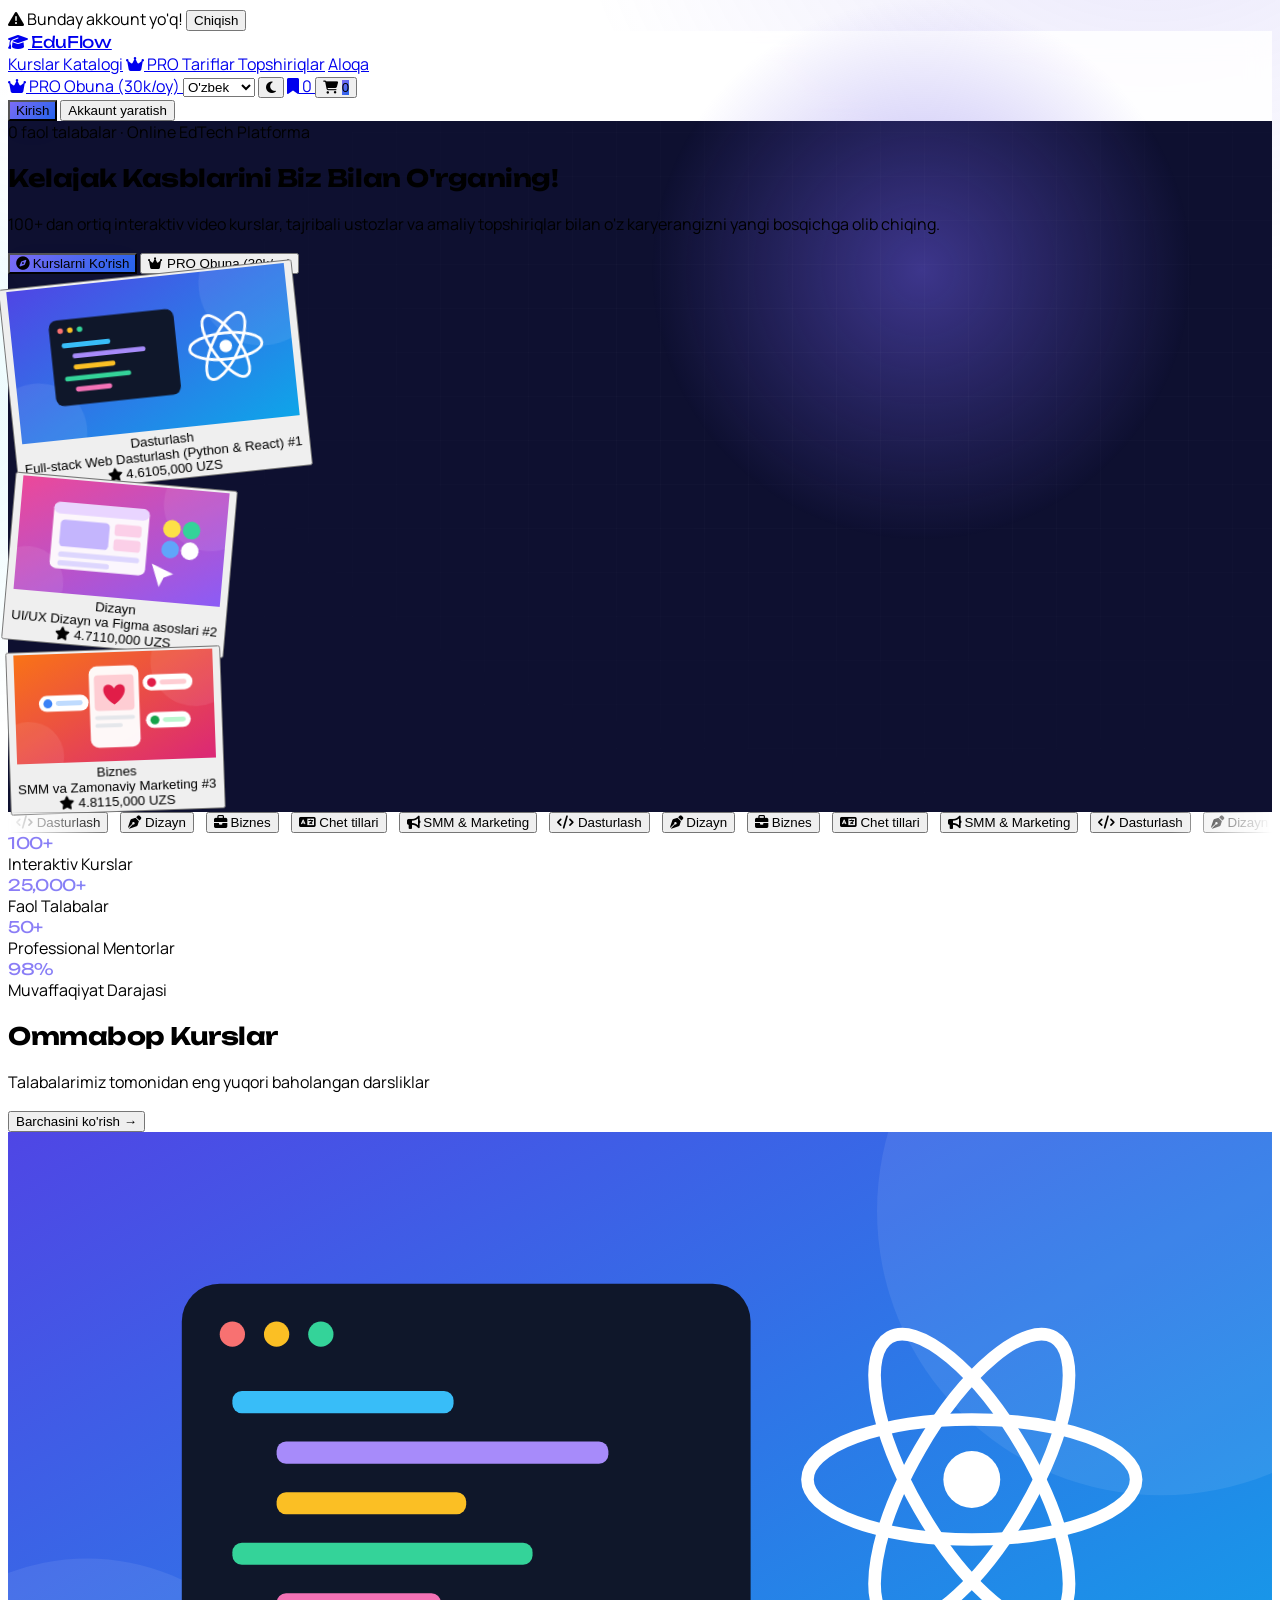
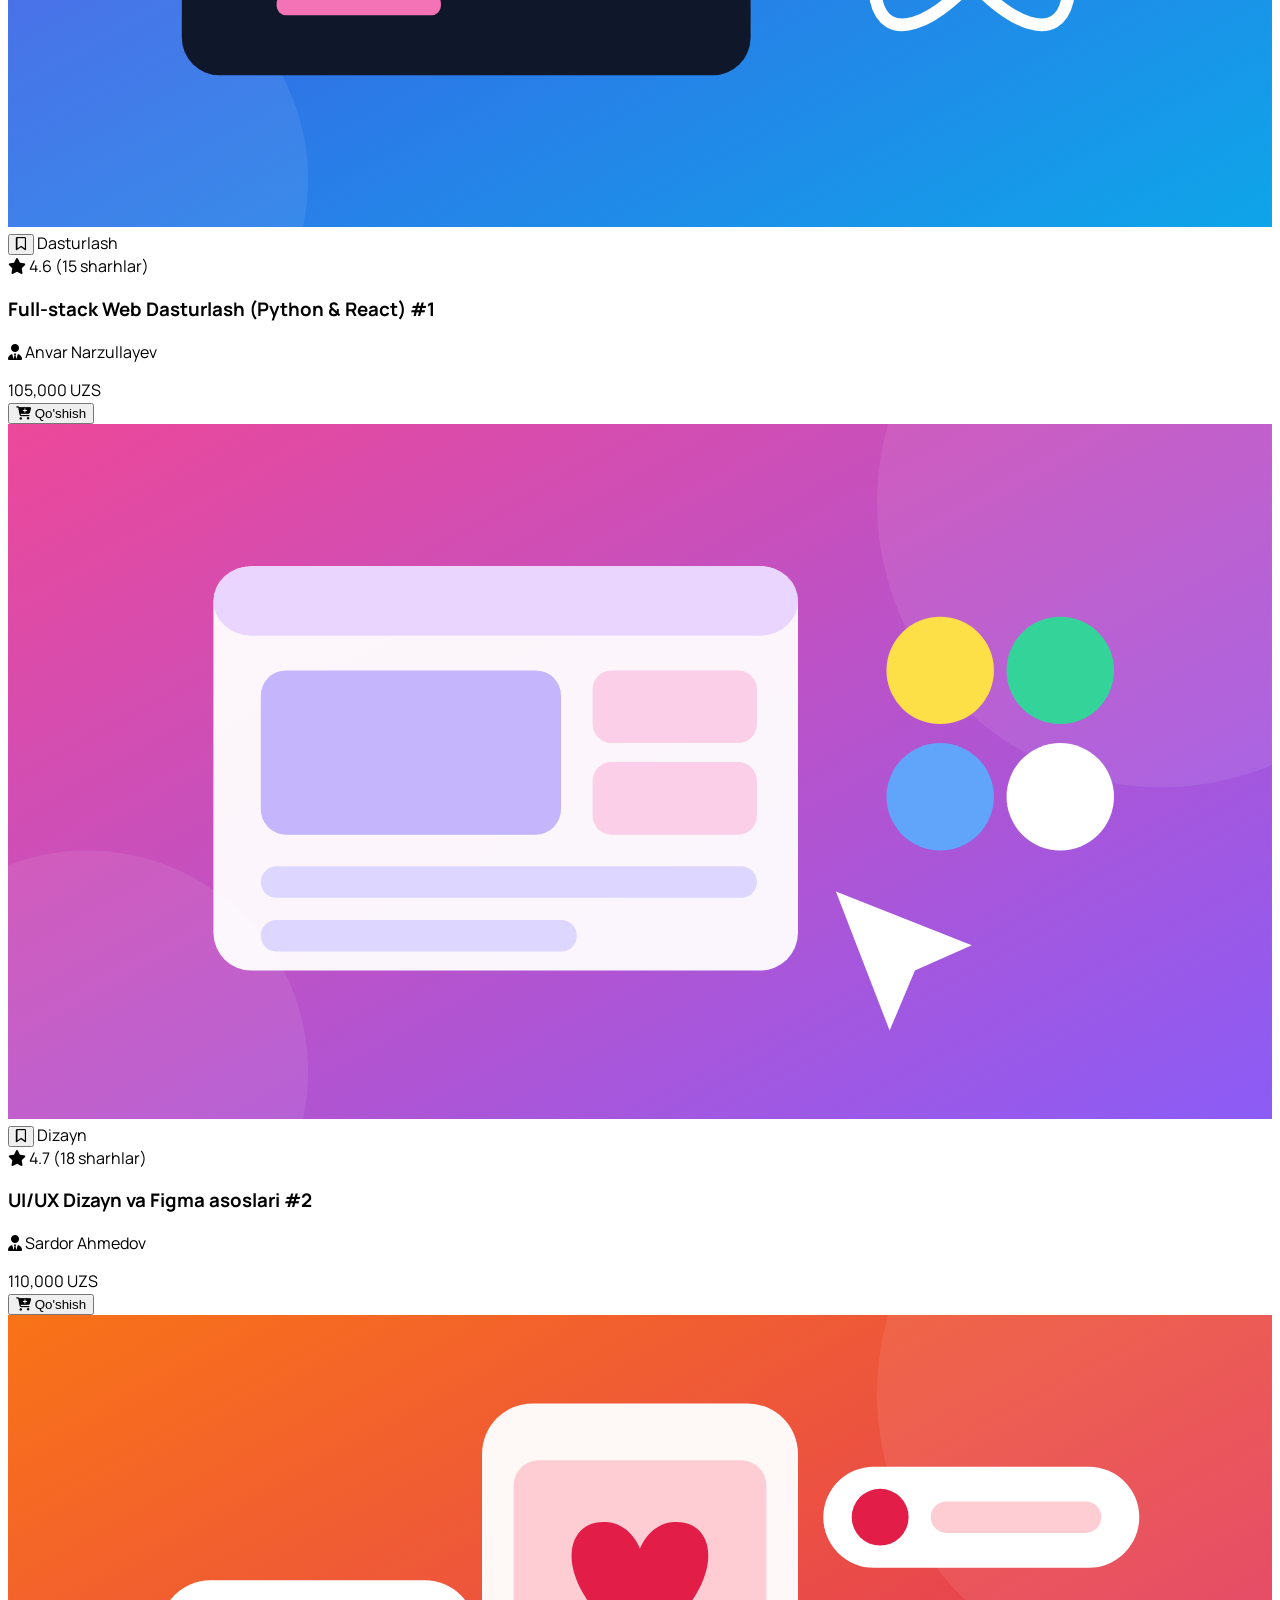
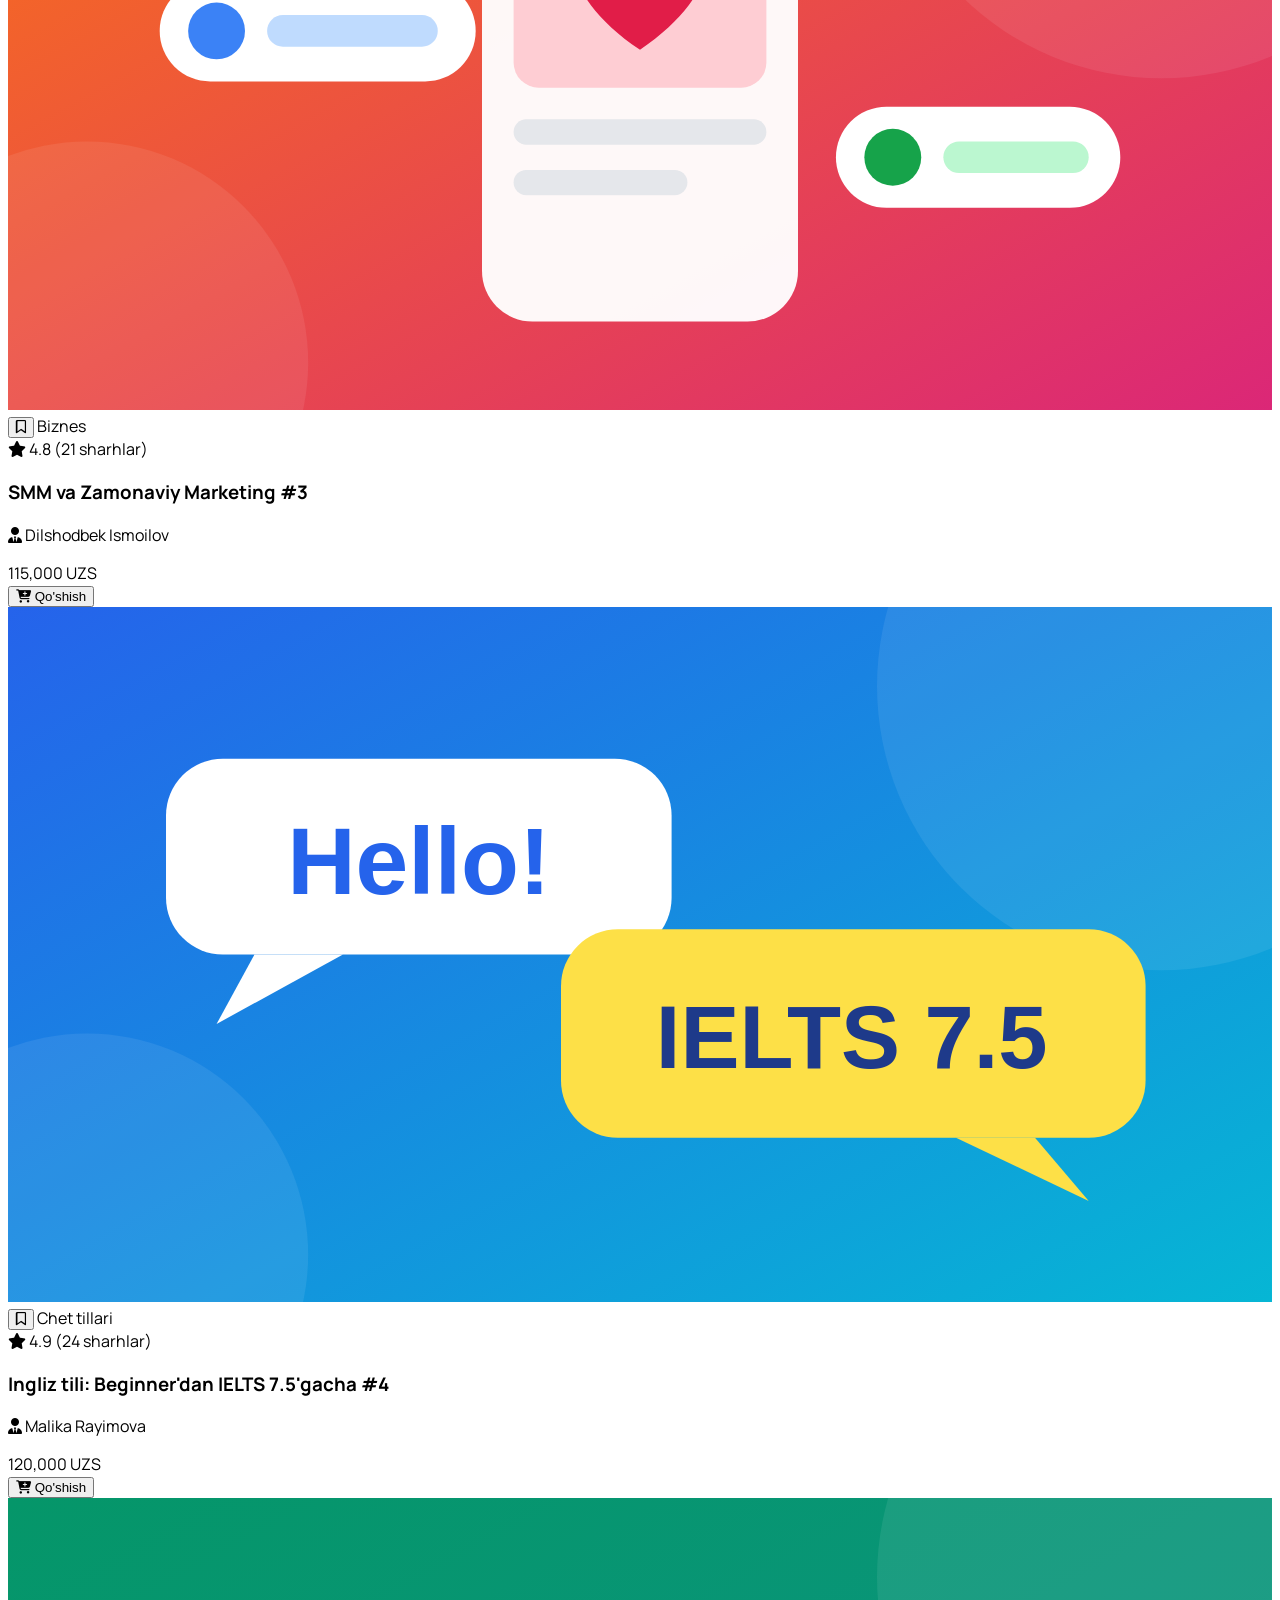
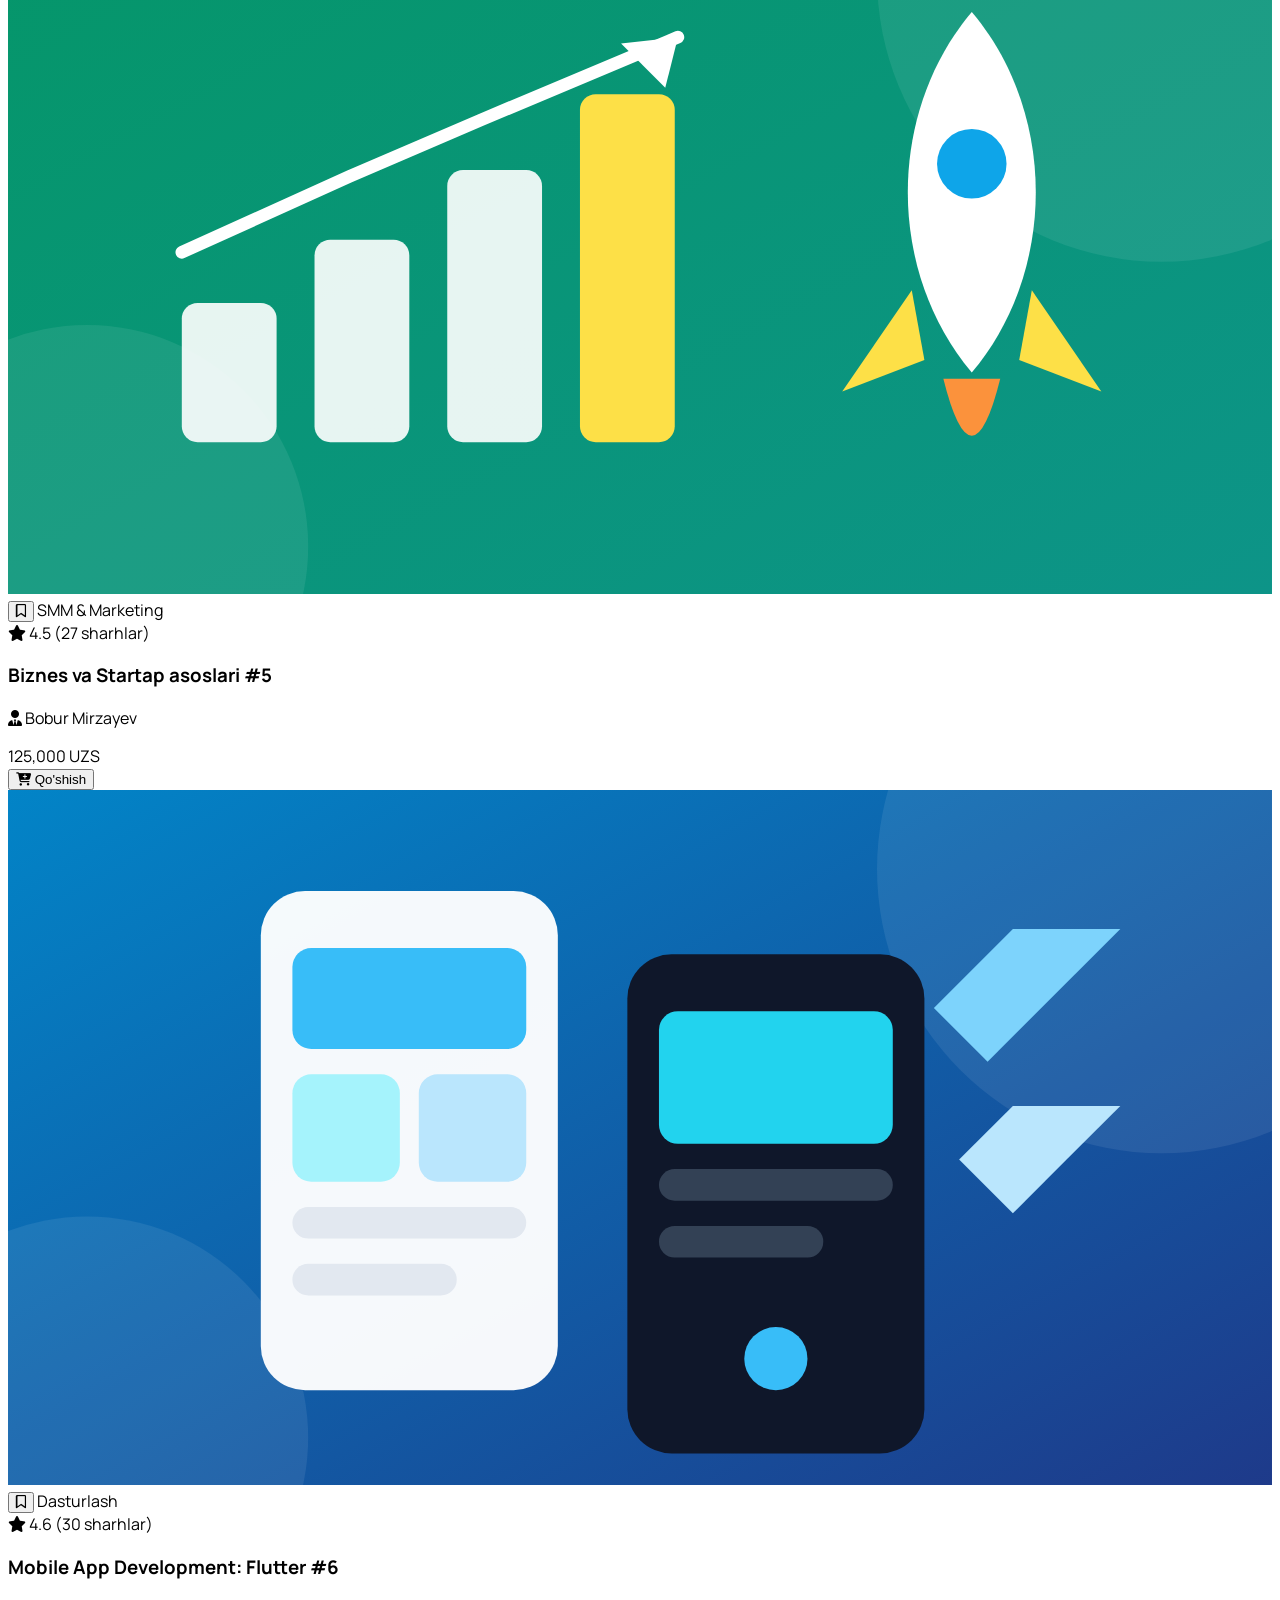
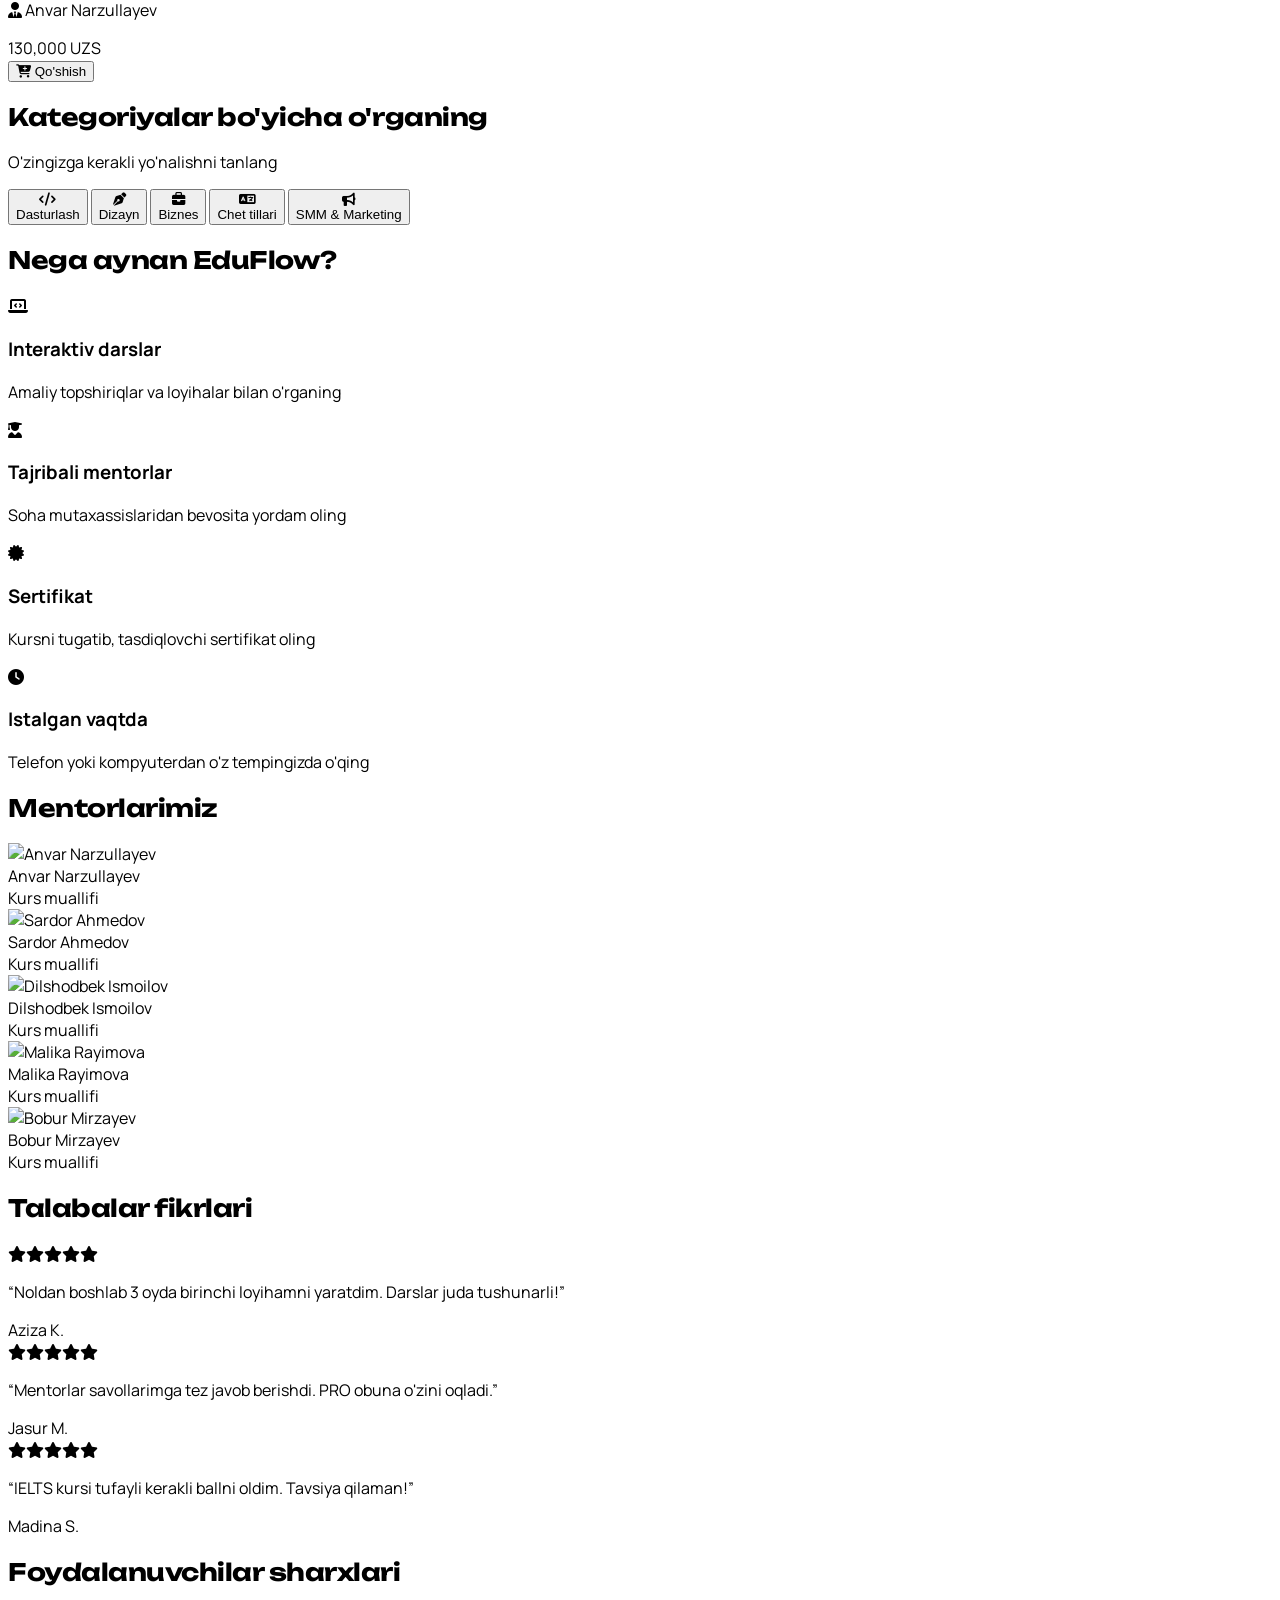
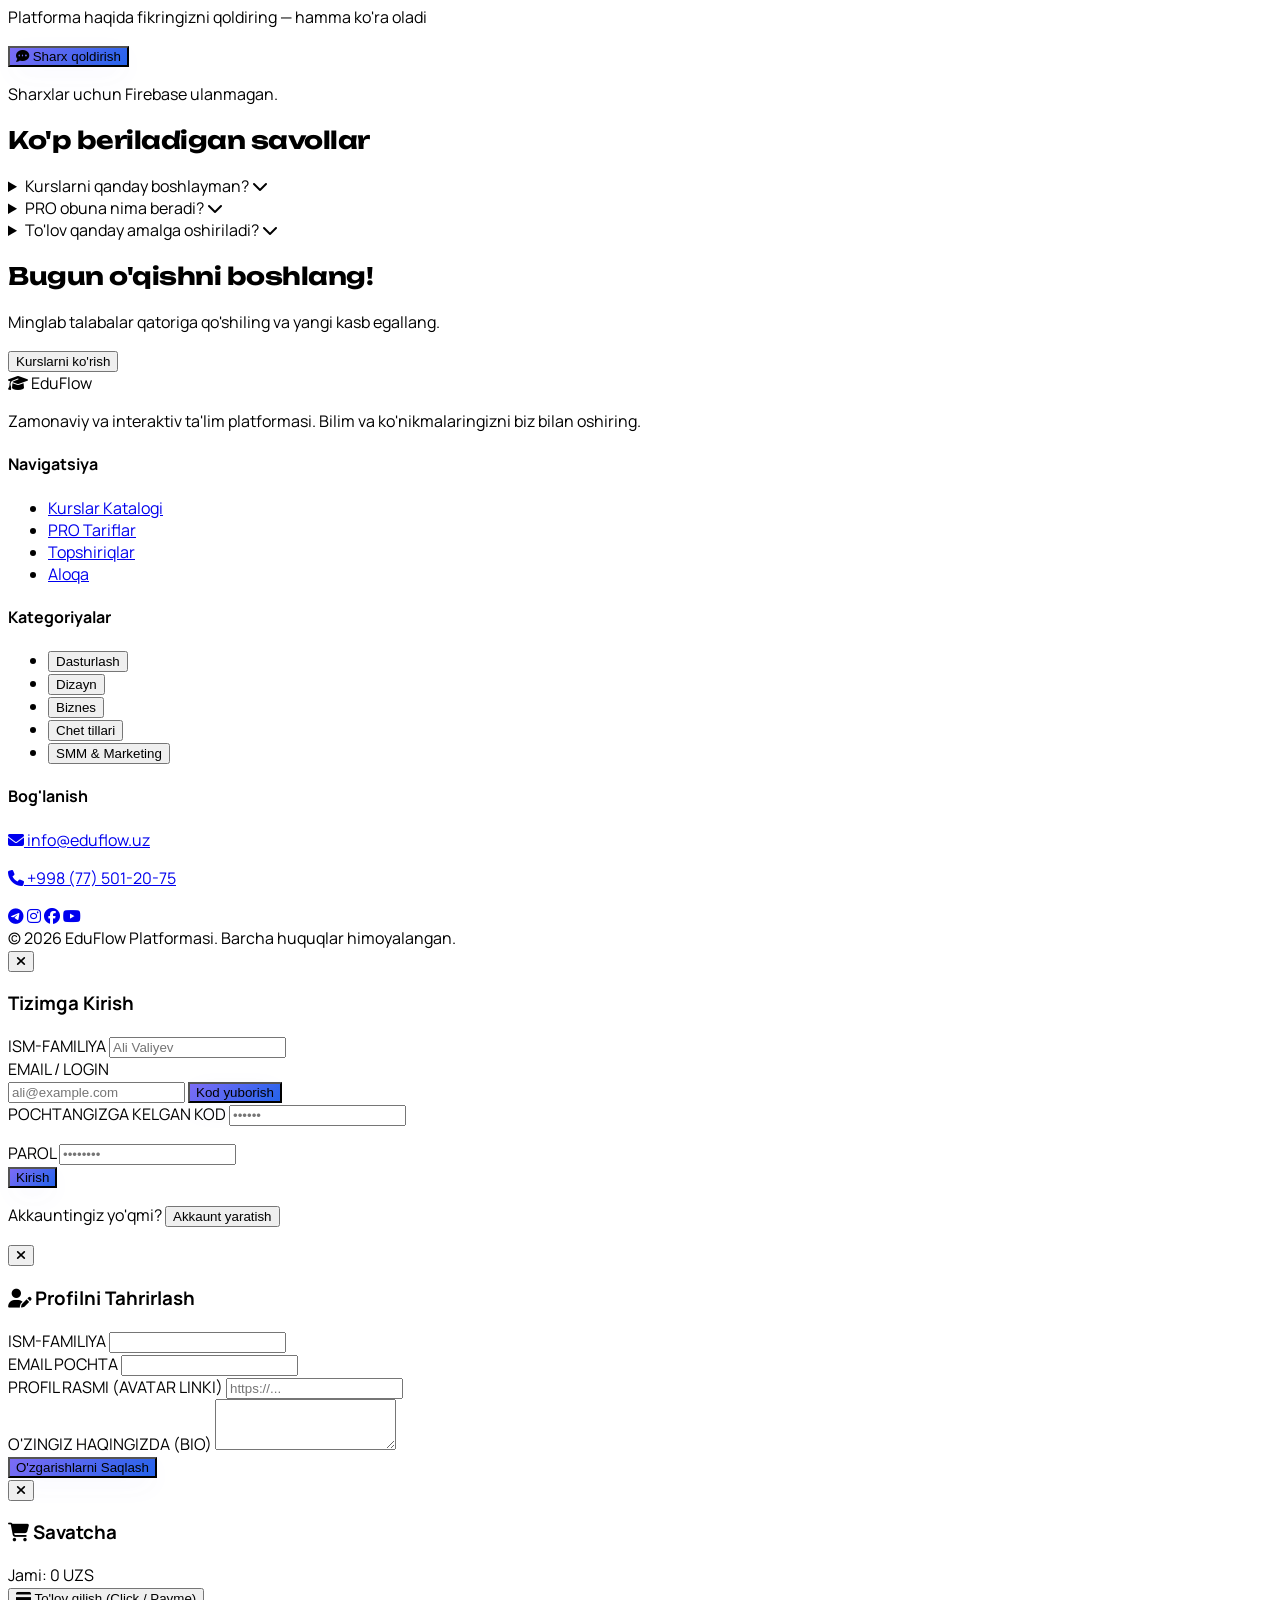
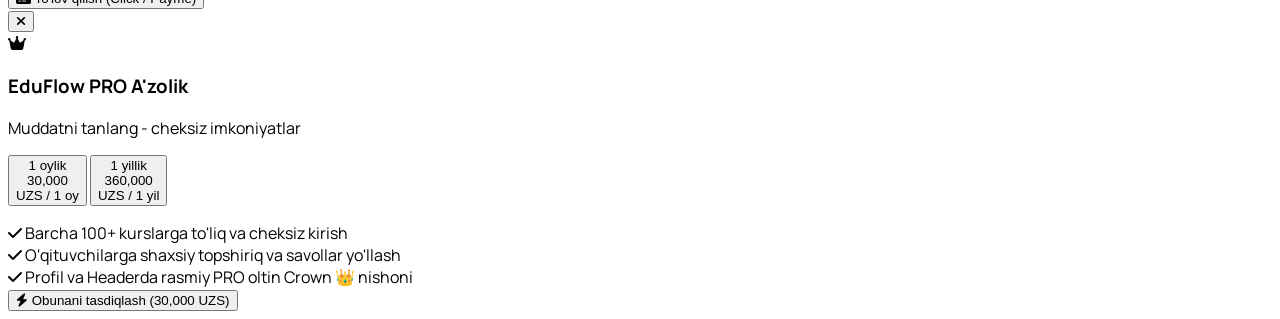
==== index.html @ 7ecee246 "change text in teacher.html, admin.html and index.html" ====
<!DOCTYPE html>
<html lang="uz" class="light">

<head>
    <meta charset="UTF-8">
    <meta name="viewport" content="width=device-width, initial-scale=1.0">
    <title>EduFlow - Onlayn Ta'lim Platformasi</title>
    <!-- Tailwind CSS CDN -->
    <script src="https://cdn.tailwindcss.com"></script>
    <script src="https://www.gstatic.com/firebasejs/10.12.2/firebase-app-compat.js"></script>
    <script src="https://www.gstatic.com/firebasejs/10.12.2/firebase-firestore-compat.js"></script>
    <script src="https://www.gstatic.com/firebasejs/10.12.2/firebase-auth-compat.js"></script>
    <script>
        tailwind.config = {
            darkMode: 'class',
            theme: {
                extend: {
                    colors: {
                        primary: {
                            50: '#eff6ff',
                            100: '#dbeafe',
                            500: '#3b82f6',
                            600: '#2563eb',
                            700: '#1d4ed8',
                        }
                    }
                }
            }
        }
        // Qorong'i rejimni sahifa chizilishidan oldin yoqish (sahifalar almashganda yaltirash bo'lmasligi uchun)
        try { if (localStorage.getItem('eduflow_theme') === 'dark') document.documentElement.classList.add('dark'); } catch (e) { }
    </script>
    <!-- FontAwesome icons -->
    <link rel="stylesheet" href="https://cdnjs.cloudflare.com/ajax/libs/font-awesome/6.4.0/css/all.min.css">
    <!-- Google Fonts -->
    <link
        href="https://fonts.googleapis.com/css2?family=Manrope:wght@400;500;600;700;800&family=Unbounded:wght@500;700;800&display=swap"
        rel="stylesheet">
    <style>
        :root {
            --violet: #6c5ce7;
            --cyan: #22d3ee;
            --ink: #0e1030;
        }

        body {
            font-family: 'Manrope', sans-serif;
        }

        h1,
        h2,
        .font-display {
            font-family: 'Unbounded', 'Manrope', sans-serif;
            letter-spacing: -0.02em;
        }

        body::before {
            content: "";
            position: fixed;
            inset: 0;
            z-index: -1;
            pointer-events: none;
            background: radial-gradient(60rem 40rem at 90% -10%, rgba(108, 92, 231, .14), transparent 60%), radial-gradient(50rem 35rem at -10% 45%, rgba(34, 211, 238, .10), transparent 60%);
        }

        ::selection {
            background: var(--violet);
            color: #fff;
        }

        ::-webkit-scrollbar {
            width: 10px;
        }

        ::-webkit-scrollbar-thumb {
            background: linear-gradient(var(--violet), var(--cyan));
            border-radius: 99px;
        }

        #scroll-progress {
            position: fixed;
            top: 0;
            left: 0;
            height: 3px;
            width: 0;
            z-index: 100;
            background: linear-gradient(90deg, #6c5ce7, #22d3ee, #f59e0b);
        }

        .bg-blue-600 {
            background-image: linear-gradient(135deg, #7c6cf5, #2563eb);
            box-shadow: 0 8px 24px -10px rgba(99, 102, 241, .7);
        }

        .bg-blue-600:hover {
            filter: brightness(1.1);
            transform: translateY(-1px);
        }

        button,
        a {
            transition: transform .2s, filter .2s, background-color .2s, color .2s;
        }

        :focus-visible {
            outline: 2px solid var(--cyan);
            outline-offset: 2px;
        }

        .course-card {
            transition: transform .35s, box-shadow .35s, border-color .35s;
        }

        .course-card:hover {
            transform: translateY(-6px);
            box-shadow: 0 26px 50px -22px rgba(108, 92, 231, .55);
            border-color: rgba(108, 92, 231, .55);
        }

        .hero {
            background: var(--ink);
            --sx: 72%;
            --sy: 30%;
            --mx: 0;
            --my: 0;
        }

        .hero::before {
            content: "";
            position: absolute;
            inset: 0;
            pointer-events: none;
            background: radial-gradient(26rem 26rem at var(--sx) var(--sy), rgba(108, 92, 231, .5), transparent 65%);
        }

        .hero::after {
            content: "";
            position: absolute;
            inset: 0;
            pointer-events: none;
            opacity: .35;
            background-image: linear-gradient(rgba(255, 255, 255, .07) 1px, transparent 1px), linear-gradient(90deg, rgba(255, 255, 255, .07) 1px, transparent 1px);
            background-size: 44px 44px;
            mask-image: radial-gradient(ellipse at 70% 40%, #000, transparent 75%);
        }

        .blob {
            position: absolute;
            border-radius: 50%;
            filter: blur(80px);
            opacity: .5;
            animation: drift 14s ease-in-out infinite alternate;
        }

        @keyframes drift {
            to {
                transform: translate(50px, -30px) scale(1.15);
            }
        }

        .grad-text {
            background: linear-gradient(90deg, #8b7cf6, #22d3ee, #fbbf24, #8b7cf6);
            background-size: 300% 100%;
            -webkit-background-clip: text;
            background-clip: text;
            color: transparent;
            animation: sheen 8s linear infinite;
        }

        @keyframes sheen {
            to {
                background-position: 300% 0;
            }
        }

        .rise {
            opacity: 0;
            transform: translateY(20px);
            animation: rise .9s cubic-bezier(.2, .7, .2, 1) forwards;
            animation-delay: var(--d, 0s);
        }

        @keyframes rise {
            to {
                opacity: 1;
                transform: none;
            }
        }

        .float-card {
            transition: transform .18s ease-out;
            transform: translate3d(calc(var(--mx) * var(--z) * 1px), calc(var(--my) * var(--z) * 1px), 0) rotate(var(--r));
        }

        .marquee {
            overflow: hidden;
            mask-image: linear-gradient(90deg, transparent, #000 8%, #000 92%, transparent);
        }

        .marquee-track {
            display: flex;
            gap: .75rem;
            width: max-content;
            animation: marquee 32s linear infinite;
        }

        .marquee:hover .marquee-track {
            animation-play-state: paused;
        }

        @keyframes marquee {
            to {
                transform: translateX(-50%);
            }
        }

        @media (prefers-reduced-motion: reduce) {

            *,
            *::before,
            *::after {
                animation: none !important;
                transition: none !important;
            }

            .rise {
                opacity: 1;
                transform: none;
            }
        }

        .smooth-scroll {
            scroll-behavior: smooth;
        }

        .glass {
            background: rgba(255, 255, 255, 0.85);
            backdrop-filter: blur(12px);
        }

        .dark .glass {
            background: rgba(17, 24, 39, 0.85);
            backdrop-filter: blur(12px);
        }

.tinp { width: 100%; border: 1px solid #d5d8e8; border-radius: .6rem; padding: .6rem .8rem; background: #fff; font-size: .9rem; }
.tinp:focus { outline: 2px solid #22d3ee; border-color: transparent; }
.dark .tinp { background: #1f2937; color: #f3f4f6; border-color: #374151; }
.tbtn { border-radius: .6rem; padding: .55rem 1rem; font-weight: 700; font-size: .875rem; transition: filter .2s; }
.tbtn:hover { filter: brightness(1.08); }
.tbp { background: #6c5ce7; color: #fff; }
.tbg { border: 1px solid #d5d8e8; background: #fff; }
.dark .tbg { background: #1f2937; border-color: #374151; color: #f3f4f6; }
.tnavb { display: inline-flex; align-items: center; gap: .5rem; padding: .5rem .8rem; border-radius: .6rem; font-weight: 600; font-size: .9rem; }
.tnavb:hover, .tnavb.on { background: rgba(108, 92, 231, .12); color: #6c5ce7; }

    </style>
</head>

<body
    class="bg-gray-50 text-gray-800 dark:bg-gray-900 dark:text-gray-100 min-h-screen flex flex-col transition-colors duration-300">
    <!-- Sarlavha (layout.js shu yerga joylaydi) -->
    <div id="site-top"></div>

    <!-- Sahifa mazmuni (app.js shu yerga chizadi) -->
    <main id="app-content" class="flex-1 max-w-7xl w-full mx-auto px-4 sm:px-6 lg:px-8 py-8"></main>

    <!-- Footer va modal oynalar (layout.js shu yerga joylaydi) -->
    <div id="site-bottom"></div>

    <script>
// EduFlow: barcha sahifalarda bir xil bo'ladigan qismlar (sarlavha, footer, modal oynalar).
// Sarlavha yoki footer'ni o'zgartirmoqchi bo'lsangiz, faqat shu faylni tahrirlang.
(function () {
    const TOP = `    <div id="scroll-progress"></div>

    <!-- ACCOUNT DELETED BANNER -->
    <div id="account-missing-banner" class="hidden sticky top-0 z-50 bg-red-600 text-white shadow-lg">
        <div class="max-w-7xl mx-auto px-4 py-3 flex flex-wrap items-center justify-center gap-3 text-sm font-bold">
            <i class="fa-solid fa-triangle-exclamation text-lg"></i>
            <span>Bunday akkount yo'q!</span>
            <button onclick="logoutUser()"
                class="px-3 py-1 bg-white/20 hover:bg-white/30 rounded-lg text-xs transition">Chiqish</button>
        </div>
    </div>

    <!-- NAVIGATION BAR -->
    <header class="sticky top-0 z-40 glass border-b border-gray-200 dark:border-gray-800 transition-colors">
        <div class="max-w-7xl mx-auto px-4 sm:px-6 lg:px-8 h-16 flex items-center justify-between">

            <!-- Logo -->
            <a href="#/"
                class="flex items-center gap-2 text-2xl font-bold text-blue-600 dark:text-blue-400 hover:opacity-80 transition shrink-0 mr-6 lg:mr-14">
                <span
                    class="w-9 h-9 rounded-xl bg-gradient-to-br from-violet-500 to-cyan-400 flex items-center justify-center text-white text-base shadow-lg"><i
                        class="fa-solid fa-graduation-cap"></i></span>
                <span class="font-display text-lg font-extrabold text-gray-900 dark:text-white">EduFlow</span>
            </a>

            <!-- Navigation Links -->
            <nav class="hidden md:flex items-center gap-4 lg:gap-6 font-medium text-sm [&>a]:whitespace-nowrap">
                <a href="#/catalog" class="hover:text-blue-600 dark:hover:text-blue-400 transition"
                    id="nav-catalog">Kurslar Katalogi</a>
                <a href="#/pricing"
                    class="hover:text-amber-500 font-bold dark:hover:text-amber-400 transition flex items-center gap-1.5"
                    id="nav-pricing">
                    <i class="fa-solid fa-crown text-amber-500"></i> <span id="nav-pricing-text">PRO Tariflar</span>
                </a>
                <a href="#/tasks" class="hover:text-blue-600 dark:hover:text-blue-400 transition"
                    id="nav-tasks">Topshiriqlar</a>
                <a href="#/contact" class="hover:text-blue-600 dark:hover:text-blue-400 transition"
                    id="nav-contact">Aloqa</a>
            </nav>

            <!-- Actions Right -->
            <div class="flex items-center gap-3">
                <!-- Premium Upgrade Page Button -->
                <a href="#/pricing" id="premium-header-btn"
                    class="hidden sm:flex items-center gap-1.5 px-3 py-1.5 bg-gradient-to-r from-amber-500 to-yellow-400 text-gray-900 rounded-lg font-bold text-xs shadow-md hover:opacity-90 transition cursor-pointer">
                    <i class="fa-solid fa-crown text-amber-950"></i>
                    <span id="premium-btn-text">PRO Obuna (30k/oy)</span>
                </a>

                <!-- Language Selector -->
                <select id="lang-select" onchange="changeLanguage(this.value)"
                    class="bg-gray-100 dark:bg-gray-800 border-none text-xs font-semibold rounded-lg px-2 py-1.5 focus:ring-2 focus:ring-blue-500 text-gray-800 dark:text-gray-200">
                    <option value="uz">O'zbek</option>
                    <option value="en">English</option>
                    <option value="ru">Русский</option>
                </select>

                <!-- Dark Mode Toggle -->
                <button onclick="toggleDarkMode()"
                    class="p-2 rounded-lg bg-gray-100 dark:bg-gray-800 hover:bg-gray-200 dark:hover:bg-gray-700 transition">
                    <i id="theme-icon" class="fa-solid fa-moon text-gray-600 dark:text-yellow-400"></i>
                </button>

                <!-- Bookmarks -->
                <a href="#/profile"
                    class="relative p-2 rounded-lg bg-gray-100 dark:bg-gray-800 hover:bg-gray-200 dark:hover:bg-gray-700 transition">
                    <i class="fa-solid fa-bookmark text-gray-600 dark:text-gray-300"></i>
                    <span id="bookmark-count"
                        class="absolute -top-1 -right-1 bg-red-500 text-white text-[10px] w-4 h-4 rounded-full flex items-center justify-center font-bold">0</span>
                </a>

                <!-- Cart Button -->
                <button onclick="openCartModal()"
                    class="relative p-2 rounded-lg bg-gray-100 dark:bg-gray-800 hover:bg-gray-200 dark:hover:bg-gray-700 transition">
                    <i class="fa-solid fa-cart-shopping text-gray-600 dark:text-gray-300"></i>
                    <span id="cart-count"
                        class="absolute -top-1 -right-1 bg-blue-600 text-white text-[10px] w-4 h-4 rounded-full flex items-center justify-center font-bold">0</span>
                </button>

                <!-- Auth Buttons / User Profile Badge -->
                <div id="auth-buttons-container"></div>
            </div>
        </div>
    </header>`;
    const BOTTOM = `    <footer class="bg-gray-900 text-gray-400 border-t border-gray-800 mt-auto">
        <div class="max-w-7xl mx-auto px-4 sm:px-6 lg:px-8 py-12">
            <div class="grid grid-cols-1 md:grid-cols-4 gap-8">
                <div>
                    <div class="flex items-center gap-2 text-2xl font-bold text-white mb-4">
                        <i class="fa-solid fa-graduation-cap text-blue-500"></i>
                        <span>EduFlow</span>
                    </div>
                    <p class="text-sm text-gray-400" id="footer-desc">Zamonaviy va interaktiv ta'lim platformasi. Bilim
                        va ko'nikmalaringizni biz bilan oshiring.</p>
                </div>
                <div>
                    <h4 class="text-white font-semibold mb-4 text-sm uppercase tracking-wider" id="footer-nav-title">
                        Navigatsiya</h4>
                    <ul class="space-y-2 text-sm">
                        <li><a href="#/catalog" class="hover:text-white transition"
                                id="footer-catalog">Kurslar katalogi</a></li>
                        <li><a href="#/pricing"
                                class="hover:text-amber-400 text-amber-500 font-medium transition"
                                id="footer-pricing">PRO Tariflar</a></li>
                        <li><a href="#/tasks" class="hover:text-white transition"
                                id="footer-tasks">Topshiriqlar</a></li>
                        <li><a href="#/contact" class="hover:text-white transition"
                                id="footer-contact">Aloqa</a></li>
                    </ul>
                </div>
                <div>
                    <h4 class="text-white font-semibold mb-4 text-sm uppercase tracking-wider" id="footer-cat-title">
                        Kategoriyalar</h4>
                    <ul class="space-y-2 text-sm">
                        <li><button onclick="filterCategoryAndNavigate('Dasturlash')"
                                class="hover:text-white transition text-left">Dasturlash</button></li>
                        <li><button onclick="filterCategoryAndNavigate('Dizayn')"
                                class="hover:text-white transition text-left">Dizayn</button></li>
                        <li><button onclick="filterCategoryAndNavigate('Biznes')"
                                class="hover:text-white transition text-left">Biznes</button></li>
                        <li><button onclick="filterCategoryAndNavigate('Chet tillari')"
                                class="hover:text-white transition text-left">Chet tillari</button></li>
                        <li><button onclick="filterCategoryAndNavigate('SMM & Marketing')"
                                class="hover:text-white transition text-left">SMM & Marketing</button></li>
                    </ul>
                </div>
                <div>
                    <h4 class="text-white font-semibold mb-4 text-sm uppercase tracking-wider"
                        id="footer-contact-title">Bog'lanish</h4>
                    <p class="text-sm text-gray-400 mb-2">
                        <a href="mailto:info@eduflow.uz" class="hover:text-blue-400 transition flex items-center gap-2">
                            <i class="fa-solid fa-envelope"></i> info@eduflow.uz
                        </a>
                    </p>
                    <p class="text-sm text-gray-400 mb-4">
                        <a href="tel:+998712000000" class="hover:text-blue-400 transition flex items-center gap-2">
                            <i class="fa-solid fa-phone"></i> +998 (77) 501-20-75
                        </a>
                    </p>
                    <div class="flex gap-4 text-lg">
                        <a href="https://t.me" target="_blank" rel="noopener noreferrer"
                            class="hover:text-blue-400 transition" title="Telegram"><i
                                class="fa-brands fa-telegram"></i></a>
                        <a href="https://instagram.com" target="_blank" rel="noopener noreferrer"
                            class="hover:text-pink-500 transition" title="Instagram"><i
                                class="fa-brands fa-instagram"></i></a>
                        <a href="https://facebook.com" target="_blank" rel="noopener noreferrer"
                            class="hover:text-blue-600 transition" title="Facebook"><i
                                class="fa-brands fa-facebook"></i></a>
                        <a href="https://youtube.com" target="_blank" rel="noopener noreferrer"
                            class="hover:text-red-500 transition" title="YouTube"><i
                                class="fa-brands fa-youtube"></i></a>
                    </div>
                </div>
            </div>
            <div class="border-t border-gray-800 mt-8 pt-8 text-sm text-center text-gray-500">
                &copy; 2026 EduFlow Platformasi. Barcha huquqlar himoyalangan.
            </div>
        </div>
    </footer>
    <!-- MODALS -->

    <!-- AUTH MODAL -->
    <div id="auth-modal"
        class="fixed inset-0 z-50 flex items-center justify-center bg-black/60 backdrop-blur-sm hidden">
        <div
            class="bg-white dark:bg-gray-800 w-full max-w-md rounded-2xl p-6 shadow-2xl relative border border-gray-100 dark:border-gray-700">
            <button onclick="closeAuthModal()"
                class="absolute top-4 right-4 text-gray-400 hover:text-gray-600 dark:hover:text-gray-200">
                <i class="fa-solid fa-xmark text-xl"></i>
            </button>
            <h3 id="auth-modal-title" class="text-2xl font-bold mb-4 text-gray-900 dark:text-white">Tizimga Kirish</h3>

            <form onsubmit="handleAuthSubmit(event)" class="space-y-4">
                <div id="auth-name-wrap">
                    <label class="block text-xs font-semibold text-gray-600 dark:text-gray-300 mb-1"
                        id="lbl-auth-name">ISM-FAMILIYA</label>
                    <input type="text" id="auth-name" required placeholder="Ali Valiyev"
                        class="w-full px-3 py-2 bg-gray-50 dark:bg-gray-700 border border-gray-300 dark:border-gray-600 rounded-lg focus:ring-2 focus:ring-blue-500 outline-none text-sm">
                </div>
                <div>
                    <label class="block text-xs font-semibold text-gray-600 dark:text-gray-300 mb-1">EMAIL /
                        LOGIN</label>
                    <div class="flex gap-2">
                        <input type="email" id="auth-email" required placeholder="ali@example.com"
                            oninput="onAuthEmailInput()"
                            class="flex-1 min-w-0 px-3 py-2 bg-gray-50 dark:bg-gray-700 border border-gray-300 dark:border-gray-600 rounded-lg focus:ring-2 focus:ring-blue-500 outline-none text-sm">
                        <button type="button" id="auth-send-code-btn" onclick="sendAuthCode()"
                            class="shrink-0 px-3 py-2 bg-blue-600 hover:bg-blue-700 disabled:opacity-60 disabled:cursor-not-allowed text-white rounded-lg text-xs font-semibold transition whitespace-nowrap">Kod
                            yuborish</button>
                    </div>
                </div>
                <div id="auth-code-wrap" class="hidden">
                    <label class="block text-xs font-semibold text-gray-600 dark:text-gray-300 mb-1"
                        id="lbl-auth-code">POCHTANGIZGA KELGAN KOD</label>
                    <input type="text" id="auth-code" inputmode="numeric" autocomplete="one-time-code"
                        pattern="[0-9]{6}" oninput="this.value=this.value.replace(/\\D/g,'').slice(0,6)"
                        placeholder="••••••"
                        class="w-full px-3 py-2 bg-gray-50 dark:bg-gray-700 border border-gray-300 dark:border-gray-600 rounded-lg focus:ring-2 focus:ring-blue-500 outline-none text-sm text-center font-mono text-lg tracking-[0.4em]">
                    <p id="auth-code-hint" class="text-xs text-gray-500 dark:text-gray-400 mt-1"></p>
                </div>
                <div>
                    <label class="block text-xs font-semibold text-gray-600 dark:text-gray-300 mb-1"
                        id="lbl-auth-pass">PAROL</label>
                    <input type="password" id="auth-password" required placeholder="••••••••"
                        class="w-full px-3 py-2 bg-gray-50 dark:bg-gray-700 border border-gray-300 dark:border-gray-600 rounded-lg focus:ring-2 focus:ring-blue-500 outline-none text-sm">
                </div>
                <button type="submit" id="auth-submit-btn"
                    class="w-full py-2.5 bg-blue-600 hover:bg-blue-700 text-white rounded-lg font-semibold transition text-sm shadow-md">
                    Kirish
                </button>
            </form>
            <p class="text-center text-sm text-gray-500 dark:text-gray-400 mt-4">
                <span id="auth-switch-text">Akkauntingiz yo'qmi?</span>
                <button type="button" id="auth-switch-btn"
                    onclick="setAuthMode(authMode === 'login' ? 'register' : 'login')"
                    class="text-blue-600 dark:text-blue-400 font-semibold hover:underline">Akkaunt yaratish</button>
            </p>
        </div>
    </div>

    <!-- EDIT NAME MODAL -->
    <div id="edit-name-modal"
        class="fixed inset-0 z-50 flex items-center justify-center bg-black/60 backdrop-blur-sm hidden">
        <div
            class="bg-white dark:bg-gray-800 w-full max-w-md rounded-2xl p-6 shadow-2xl relative border border-gray-100 dark:border-gray-700">
            <button onclick="closeEditNameModal()"
                class="absolute top-4 right-4 text-gray-400 hover:text-gray-600 dark:hover:text-gray-200">
                <i class="fa-solid fa-xmark text-xl"></i>
            </button>
            <h3 class="text-2xl font-bold mb-4 text-gray-900 dark:text-white flex items-center gap-2"
                id="edit-modal-title">
                <i class="fa-solid fa-user-pen text-blue-600"></i> Profilni Tahrirlash
            </h3>

            <form onsubmit="handleEditNameSubmit(event)" class="space-y-4">
                <div>
                    <label class="block text-xs font-semibold text-gray-600 dark:text-gray-300 mb-1"
                        id="lbl-edit-name">ISM-FAMILIYA</label>
                    <input type="text" id="edit-name-input" required
                        class="w-full px-3 py-2 bg-gray-50 dark:bg-gray-700 border border-gray-300 dark:border-gray-600 rounded-lg focus:ring-2 focus:ring-blue-500 outline-none text-sm">
                </div>
                <div>
                    <label class="block text-xs font-semibold text-gray-600 dark:text-gray-300 mb-1">EMAIL
                        POCHTA</label>
                    <input type="email" id="edit-email-input" required
                        class="w-full px-3 py-2 bg-gray-50 dark:bg-gray-700 border border-gray-300 dark:border-gray-600 rounded-lg focus:ring-2 focus:ring-blue-500 outline-none text-sm">
                </div>
                <div>
                    <label class="block text-xs font-semibold text-gray-600 dark:text-gray-300 mb-1"
                        id="lbl-edit-avatar">PROFIL RASMI (AVATAR LINKI)</label>
                    <input type="text" id="edit-avatar-input" placeholder="https://..."
                        class="w-full px-3 py-2 bg-gray-50 dark:bg-gray-700 border border-gray-300 dark:border-gray-600 rounded-lg focus:ring-2 focus:ring-blue-500 outline-none text-sm">
                </div>
                <div>
                    <label class="block text-xs font-semibold text-gray-600 dark:text-gray-300 mb-1"
                        id="lbl-edit-bio">O'ZINGIZ HAQINGIZDA (BIO)</label>
                    <textarea id="edit-bio-input" rows="3"
                        class="w-full px-3 py-2 bg-gray-50 dark:bg-gray-700 border border-gray-300 dark:border-gray-600 rounded-lg focus:ring-2 focus:ring-blue-500 outline-none text-sm"></textarea>
                </div>
                <button type="submit" id="edit-save-btn"
                    class="w-full py-2.5 bg-blue-600 hover:bg-blue-700 text-white rounded-lg font-semibold transition text-sm shadow-md">
                    O'zgarishlarni Saqlash
                </button>
            </form>
        </div>
    </div>

    <!-- CART MODAL -->
    <div id="cart-modal"
        class="fixed inset-0 z-50 flex items-center justify-center bg-black/60 backdrop-blur-sm hidden">
        <div
            class="bg-white dark:bg-gray-800 w-full max-w-lg rounded-2xl p-6 shadow-2xl relative border border-gray-100 dark:border-gray-700">
            <button onclick="closeCartModal()"
                class="absolute top-4 right-4 text-gray-400 hover:text-gray-600 dark:hover:text-gray-200">
                <i class="fa-solid fa-xmark text-xl"></i>
            </button>
            <h3 class="text-xl font-bold mb-4 text-gray-900 dark:text-white flex items-center gap-2"
                id="cart-modal-title">
                <i class="fa-solid fa-cart-shopping text-blue-600"></i> Savatcha
            </h3>

            <div id="cart-items-container" class="space-y-3 max-h-60 overflow-y-auto mb-4"></div>

            <div
                class="border-t border-gray-200 dark:border-gray-700 pt-4 mb-4 flex justify-between items-center font-bold">
                <span id="cart-total-label">Jami:</span>
                <span id="cart-total-price" class="text-xl text-blue-600 dark:text-blue-400">0 UZS</span>
            </div>

            <button onclick="processCheckout()" id="checkout-btn"
                class="w-full py-2.5 bg-green-600 hover:bg-green-700 text-white rounded-lg font-semibold transition text-sm shadow-md flex items-center justify-center gap-2">
                <i class="fa-solid fa-credit-card"></i> To'lov qilish (Click / Payme)
            </button>
        </div>
    </div>

    <!-- PREMIUM SUBSCRIPTION MODAL -->
    <div id="premium-modal"
        class="fixed inset-0 z-50 flex items-center justify-center bg-black/70 backdrop-blur-md hidden">
        <div
            class="bg-white dark:bg-gray-800 w-full max-w-lg rounded-2xl p-6 shadow-2xl relative border border-amber-500/40">
            <button onclick="closePremiumModal()"
                class="absolute top-4 right-4 text-gray-400 hover:text-gray-600 dark:hover:text-gray-200">
                <i class="fa-solid fa-xmark text-xl"></i>
            </button>

            <div class="text-center mb-6">
                <div
                    class="w-16 h-16 bg-gradient-to-tr from-amber-500 to-yellow-400 rounded-full flex items-center justify-center mx-auto mb-3 shadow-lg">
                    <i class="fa-solid fa-crown text-3xl text-gray-950"></i>
                </div>
                <h3 class="text-2xl font-black text-gray-900 dark:text-white">EduFlow PRO A'zolik</h3>
                <p class="text-xs text-gray-500 dark:text-gray-400 mt-1">Muddatni tanlang - cheksiz imkoniyatlar</p>
            </div>

            <div class="grid grid-cols-2 gap-3 mb-4">
                <button type="button" id="plan-monthly" onclick="selectProPlan('monthly')"
                    class="rounded-2xl border-2 p-4 text-center transition">
                    <div class="text-xs font-bold text-gray-500 dark:text-gray-400">1 oylik</div>
                    <div class="text-2xl font-black text-gray-900 dark:text-white my-1">30,000</div>
                    <div class="text-[11px] text-gray-500 dark:text-gray-400">UZS / 1 oy</div>
                </button>
                <button type="button" id="plan-yearly" onclick="selectProPlan('yearly')"
                    class="rounded-2xl border-2 p-4 text-center transition">
                    <div class="text-xs font-bold text-gray-500 dark:text-gray-400">1 yillik</div>
                    <div class="text-2xl font-black text-gray-900 dark:text-white my-1">360,000</div>
                    <div class="text-[11px] text-gray-500 dark:text-gray-400">UZS / 1 yil</div>
                </button>
            </div>
            <p id="premium-current-status"
                class="hidden text-center text-xs font-semibold text-amber-600 dark:text-amber-400 mb-4"></p>

            <div class="space-y-3 mb-6">
                <div
                    class="flex items-center gap-3 p-3 bg-amber-50 dark:bg-amber-900/20 rounded-xl border border-amber-200 dark:border-amber-800/40 text-xs font-semibold text-amber-900 dark:text-amber-200">
                    <i class="fa-solid fa-check text-amber-500 text-base"></i>
                    <span>Barcha 100+ kurslarga to'liq va cheksiz kirish</span>
                </div>
                <div
                    class="flex items-center gap-3 p-3 bg-amber-50 dark:bg-amber-900/20 rounded-xl border border-amber-200 dark:border-amber-800/40 text-xs font-semibold text-amber-900 dark:text-amber-200">
                    <i class="fa-solid fa-check text-amber-500 text-base"></i>
                    <span>O'qituvchilarga shaxsiy topshiriq va savollar yo'llash</span>
                </div>
                <div
                    class="flex items-center gap-3 p-3 bg-amber-50 dark:bg-amber-900/20 rounded-xl border border-amber-200 dark:border-amber-800/40 text-xs font-semibold text-amber-900 dark:text-amber-200">
                    <i class="fa-solid fa-check text-amber-500 text-base"></i>
                    <span>Profil va Headerda rasmiy PRO oltin Crown 👑 nishoni</span>
                </div>
            </div>

            <button onclick="processPremiumCheckout()"
                class="w-full py-3 bg-gradient-to-r from-amber-500 to-yellow-400 hover:opacity-90 text-gray-950 font-black rounded-xl shadow-lg transition text-sm flex items-center justify-center gap-2">
                <i class="fa-solid fa-bolt"></i> <span id="premium-confirm-text">Obunani tasdiqlash (30,000 UZS)</span>
            </button>
        </div>
    </div>`;
    const t = document.getElementById('site-top');
    const b = document.getElementById('site-bottom');
    if (t) t.outerHTML = TOP;
    if (b) b.outerHTML = BOTTOM;
})();

    </script>
    <script>
// EduFlow: asosiy dastur (barcha sahifalar uchun umumiy)
// TRANSLATIONS DICTIONARY
const i18n = {
    uz: {
        navCatalog: "Kurslar Katalogi",
        navPricing: "PRO Tariflar",
        navTasks: "Topshiriqlar",
        navContact: "Aloqa",
        proActive: "PRO Faol",
        proSubscribe: "PRO Obuna (30k/oy)",
        loginBtn: "Kirish",
        registerBtn: "Akkaunt yaratish",

        heroBadge: "Online EdTech Platforma",
        heroTitle: "Kelajak Kasblarini <span class='text-blue-600 dark:text-blue-400'>Biz Bilan</span> O'rganing!",
        heroDesc: "100+ dan ortiq interaktiv video kurslar, tajribali ustozlar va amaliy topshiriqlar bilan o'z karyerangizni yangi bosqichga olib chiqing.",
        siteRating: "EduFlow reytingi",
        siteRatingCount: "{n} ta sharx asosida",
        siteRatingNone: "Hali baholar yo'q",
        btnExplore: "Kurslarni Ko'rish",
        btnProHero: "PRO Obuna (30k/oy)",

        statCourses: "Interaktiv Kurslar",
        statStudents: "Faol Talabalar",
        statMentors: "Professional Mentorlar",
        statSuccess: "Muvaffaqiyat Darajasi",

        popularCourses: "Ommabop Kurslar",
        popularDesc: "Talabalarimiz tomonidan eng yuqori baholangan darsliklar",
        seeAll: "Barchasini ko'rish &rarr;",

        cartAdded: "Savatchada",
        cartAdd: "Qo'shish",
        reviews: "sharhlar",

        // Pricing Page
        pricingBadge: "Obuna Va Tariflar",
        pricingTitle: "EduFlow PRO bilan bilimingizni chegarasiz oshiring",
        pricingDesc: "Cheksiz bilim olish, barcha 100+ kurslarga kirish va sertifikatlarga ega bo'lish uchun o'zingizga mos statusni tanlang.",
        freeStatus: "Tekin (Oddiy) Status",
        freeBadge: "Boshlang'ich",
        freeSub: "Platforma bilan tanishish va muayyan kurslarni alohida xarid qilish uchun",
        freePrice: "0 UZS / abadiy",
        freeF1: "Platformadan ro'yxatdan o'tish",
        freeF2: "Bepul ochiq darslarni ko'rish",
        freeF3: "Har bir kursni alohida sotib olish kerak",
        freeF4: "Sertifikatlar uchun alohida to'lov",
        freeF5: "Ustozlar bilan shaxsiy muloqot yo'q",
        btnBuySingle: "Katalogdan Kurs Sotib Olish",

        proRecommended: "TAVSIYA ETILADI",
        proStatusTitle: "PRO Status",
        proSub: "Barcha 100+ kurslar va eksklyuziv sertifikatlarga to'liq kirish huquqi",
        proPrice: "30,000 UZS / oyiga",
        proF1: "100+ barcha kurslarga cheksiz va tekin kirish",
        proF2: "Barcha yakunlangan kurslar uchun bepul sertifikat",
        proF3: "Ustozlarga shaxsiy savol-javob va topshiriq yuborish",
        proF4: "Profil va Headerda oltin Crown 👑 PRO nishoni",
        proF5: "To'liq reklamasiz va cheklovlarsiz ta'lim",
        btnStartPro: "PRO Obunasini Boshlash (30k/oy)",

        // Footer & Modals
        footerDesc: "Zamonaviy va interaktiv ta'lim platformasi. Bilim va ko'nikmalaringizni biz bilan oshiring.",
        footerNav: "Navigatsiya",
        footerCat: "Kategoriyalar",
        footerContact: "Bog'lanish",
        cartModalTitle: "Savatcha",
        cartTotal: "Jami:",
        cartCheckout: "To'lov qilish (Click / Payme)"
    },
    en: {
        navCatalog: "Courses Catalog",
        navPricing: "PRO Plans",
        navTasks: "Assignments",
        navContact: "Contact",
        proActive: "PRO Active",
        proSubscribe: "PRO Sub ($2.5/mo)",
        loginBtn: "Log In",
        registerBtn: "Create Account",

        heroBadge: "Online EdTech Platform",
        heroTitle: "Learn Future Professions <span class='text-blue-600 dark:text-blue-400'>With Us</span>!",
        heroDesc: "Take your career to the next level with 100+ interactive video courses, experienced mentors, and hands-on assignments.",
        siteRating: "EduFlow rating",
        siteRatingCount: "based on {n} reviews",
        siteRatingNone: "No ratings yet",
        btnExplore: "Explore Courses",
        btnProHero: "PRO Membership",

        statCourses: "Interactive Courses",
        statStudents: "Active Students",
        statMentors: "Expert Mentors",
        statSuccess: "Success Rate",

        popularCourses: "Popular Courses",
        popularDesc: "Top-rated tutorials chosen by our students",
        seeAll: "View All &rarr;",

        cartAdded: "In Cart",
        cartAdd: "Add to Cart",
        reviews: "reviews",

        // Pricing Page
        pricingBadge: "Subscriptions & Plans",
        pricingTitle: "Unlock Unlimited Knowledge with EduFlow PRO",
        pricingDesc: "Choose the status that fits you best to get unlimited learning, access to all 100+ courses, and certificates.",
        freeStatus: "Free Plan",
        freeBadge: "Starter",
        freeSub: "For exploring the platform and buying individual courses",
        freePrice: "0 UZS / forever",
        freeF1: "Free platform registration",
        freeF2: "Watch free open lessons",
        freeF3: "Must buy each course individually",
        freeF4: "Additional fee for certificates",
        freeF5: "No direct teacher consultation",
        btnBuySingle: "Buy Courses from Catalog",

        proRecommended: "RECOMMENDED",
        proStatusTitle: "PRO Status",
        proSub: "Full access to all 100+ courses and exclusive certificates",
        proPrice: "30,000 UZS / month",
        proF1: "Unlimited free access to all 100+ courses",
        proF2: "Free official certificate for every course completed",
        proF3: "Direct Q&A and assignment feedback with instructors",
        proF4: "Gold Crown 👑 PRO badge in header and profile",
        proF5: "100% ad-free and distraction-free learning",
        btnStartPro: "Start PRO Membership",

        // Footer & Modals
        footerDesc: "Modern interactive learning platform. Enhance your skills and career with us.",
        footerNav: "Navigation",
        footerCat: "Categories",
        footerContact: "Contact Us",
        cartModalTitle: "Shopping Cart",
        cartTotal: "Total:",
        cartCheckout: "Checkout (Click / Payme)"
    },
    ru: {
        navCatalog: "Каталог курсов",
        navPricing: "PRO Тарифы",
        navTasks: "Задания",
        navContact: "Контакты",
        proActive: "PRO Активен",
        proSubscribe: "PRO Подписка (30k/мес)",
        loginBtn: "Войти",
        registerBtn: "Создать аккаунт",

        heroBadge: "Онлайн EdTech Платформа",
        heroTitle: "Изучайте профессии будущего <span class='text-blue-600 dark:text-blue-400'>вместе с нами</span>!",
        heroDesc: "Поднимите свою карьеру на новый уровень с помощью 100+ интерактивных видеокурсов, опытных менторов и практических заданий.",
        siteRating: "Рейтинг EduFlow",
        siteRatingCount: "на основе отзывов: {n}",
        siteRatingNone: "Оценок пока нет",
        btnExplore: "Смотреть Курсы",
        btnProHero: "PRO Подписка",

        statCourses: "Интерактивных Курсов",
        statStudents: "Активных Студентов",
        statMentors: "Опытных Менторов",
        statSuccess: "Уровень Успеха",

        popularCourses: "Популярные Курсы",
        popularDesc: "Самые высокооцененные уроки среди наших студентов",
        seeAll: "Смотреть все &rarr;",

        cartAdded: "В корзине",
        cartAdd: "В корзину",
        reviews: "отзывов",

        // Pricing Page
        pricingBadge: "Тарифы и Подписки",
        pricingTitle: "Учитесь без ограничений с EduFlow PRO",
        pricingDesc: "Выберите подходящий тариф для безлимитного обучения, доступа ко всем 100+ курсам и получения сертификатов.",
        freeStatus: "Бесплатный Тариф",
        freeBadge: "Старт",
        freeSub: "Для знакомства с платформой и покупки отдельных курсов",
        freePrice: "0 UZS / навсегда",
        freeF1: "Бесплатная регистрация",
        freeF2: "Просмотр открытых уроков",
        freeF3: "Каждый курс покупается отдельно",
        freeF4: "Платные сертификаты",
        freeF5: "Нет личного общения с преподавателями",
        btnBuySingle: "Купить курс из каталога",

        proRecommended: "РЕКОМЕНДУЕМ",
        proStatusTitle: "PRO Статус",
        proSub: "Полный доступ ко всем 100+ курсам и эксклюзивным сертификатам",
        proPrice: "30,000 UZS / месяц",
        proF1: "Безлимитный доступ ко всем 100+ курсам",
        proF2: "Бесплатный официальный сертификат за каждый курс",
        proF3: "Личные консультации и проверка домашних заданий",
        proF4: "Золотой значок Crown 👑 PRO в профиле и шапке",
        proF5: "Обучение абсолютно без рекламы",
        btnStartPro: "Оформить PRO подписку",

        // Footer & Modals
        footerDesc: "Современная интерактивная образовательная платформа. Развивайте навыки вместе с нами.",
        footerNav: "Навигация",
        footerCat: "Категории",
        footerContact: "Контакты",
        cartModalTitle: "Корзина",
        cartTotal: "Итого:",
        cartCheckout: "Оплатить (Click / Payme)"
    }
};

// ===== KURS RASMLARI: har bir mavzu uchun alohida illyustratsiya (SVG) =====
const _r = (x, y, w, h, f, rx = 6, o = 1) => `<rect x="${x}" y="${y}" width="${w}" height="${h}" rx="${rx}" fill="${f}" opacity="${o}"/>`;
const _c = (x, y, r, f, o = 1) => `<circle cx="${x}" cy="${y}" r="${r}" fill="${f}" opacity="${o}"/>`;
const _t = (x, y, s, f, txt) => `<text x="${x}" y="${y}" font-family="Arial,Helvetica,sans-serif" font-size="${s}" font-weight="700" fill="${f}" text-anchor="middle">${txt}</text>`;
const _p = (d, f, extra = '') => `<path d="${d}" fill="${f}" ${extra}/>`;
const _l = (d, c, w = 4) => `<path d="${d}" fill="none" stroke="${c}" stroke-width="${w}" stroke-linecap="round" stroke-linejoin="round"/>`;
const _svg = (c1, c2, inner) => 'data:image/svg+xml;charset=utf-8,' + encodeURIComponent(
    `<svg xmlns="http://www.w3.org/2000/svg" viewBox="0 0 400 220"><defs><linearGradient id="g" x1="0" y1="0" x2="1" y2="1"><stop offset="0" stop-color="${c1}"/><stop offset="1" stop-color="${c2}"/></linearGradient></defs><rect width="400" height="220" fill="url(#g)"/>${_c(365, 25, 90, '#fff', .08)}${_c(25, 205, 70, '#fff', .08)}${inner}</svg>`);

const topicImages = {
    fullstack: _svg('#4f46e5', '#0ea5e9',
        _r(55, 48, 180, 124, '#0f172a', 12) + _c(71, 64, 4, '#f87171') + _c(85, 64, 4, '#fbbf24') + _c(99, 64, 4, '#34d399') +
        _r(71, 82, 70, 7, '#38bdf8', 3) + _r(85, 98, 105, 7, '#a78bfa', 3) + _r(85, 114, 60, 7, '#fbbf24', 3) + _r(71, 130, 95, 7, '#34d399', 3) + _r(85, 146, 52, 7, '#f472b6', 3) +
        ['0', '60', '120'].map(a => `<ellipse cx="305" cy="110" rx="52" ry="19" fill="none" stroke="#fff" stroke-width="4" transform="rotate(${a} 305 110)"/>`).join('') + _c(305, 110, 9, '#fff')),
    uiux: _svg('#ec4899', '#8b5cf6',
        _r(65, 45, 185, 128, '#fff', 12, .95) + _r(65, 45, 185, 22, '#e9d5ff', 12) + _r(80, 78, 95, 52, '#c4b5fd', 8) + _r(185, 78, 52, 23, '#fbcfe8', 6) + _r(185, 107, 52, 23, '#fbcfe8', 6) +
        _r(80, 140, 157, 10, '#ddd6fe', 5) + _r(80, 157, 100, 10, '#ddd6fe', 5) +
        _c(295, 78, 17, '#fde047') + _c(333, 78, 17, '#34d399') + _c(295, 118, 17, '#60a5fa') + _c(333, 118, 17, '#fff') + _p('M262 148 L305 165 L287 173 L279 192 Z', '#fff')),
    smm: _svg('#f97316', '#db2777',
        _r(150, 28, 100, 164, '#fff', 16, .96) + _r(160, 46, 80, 72, '#fecdd3', 8) + _p('M200 106 C170 86 175 62 192 66 C198 68 200 74 200 74 C200 74 202 68 208 66 C225 62 230 86 200 106Z', '#e11d48') +
        _r(160, 128, 80, 8, '#e5e7eb', 4) + _r(160, 144, 55, 8, '#e5e7eb', 4) +
        _r(258, 48, 100, 32, '#fff', 16) + _c(276, 64, 9, '#e11d48') + _r(292, 59, 54, 10, '#fecdd3', 5) +
        _r(48, 84, 100, 32, '#fff', 16) + _c(66, 100, 9, '#3b82f6') + _r(82, 95, 54, 10, '#bfdbfe', 5) +
        _r(262, 124, 90, 32, '#fff', 16) + _c(280, 140, 9, '#16a34a') + _r(296, 135, 46, 10, '#bbf7d0', 5)),
    english: _svg('#2563eb', '#06b6d4',
        _r(50, 48, 160, 62, '#fff', 18) + _p('M78 110 L66 132 L106 110Z', '#fff') + _t(130, 91, 30, '#2563eb', 'Hello!') +
        _r(175, 102, 185, 66, '#fde047', 18) + _p('M325 168 L342 188 L300 168Z', '#fde047') + _t(267, 146, 28, '#1e3a8a', 'IELTS 7.5')),
    business: _svg('#059669', '#0d9488',
        _r(55, 128, 30, 44, '#fff', 5, .9) + _r(97, 108, 30, 64, '#fff', 5, .9) + _r(139, 86, 30, 86, '#fff', 5, .9) + _r(181, 62, 30, 110, '#fde047', 5) +
        _l('M55 112 L108 88 L150 70 L212 44', '#fff') + _p('M212 44 L194 46 L208 60Z', '#fff') +
        _p('M305 36 C332 68 332 118 305 150 C278 118 278 68 305 36Z', '#fff') + _c(305, 84, 11, '#0ea5e9') +
        _p('M286 124 L264 156 L290 146Z', '#fde047') + _p('M324 124 L346 156 L320 146Z', '#fde047') + _p('M296 152 Q305 188 314 152Z', '#fb923c')),
    mobile: _svg('#0284c7', '#1e3a8a',
        _r(80, 32, 94, 158, '#fff', 14, .96) + _r(90, 50, 74, 32, '#38bdf8', 6) + _r(90, 90, 34, 34, '#a5f3fc', 6) + _r(130, 90, 34, 34, '#bae6fd', 6) + _r(90, 132, 74, 10, '#e2e8f0', 5) + _r(90, 150, 52, 10, '#e2e8f0', 5) +
        _r(196, 52, 94, 158, '#0f172a', 14) + _r(206, 70, 74, 42, '#22d3ee', 6) + _r(206, 120, 74, 10, '#334155', 5) + _r(206, 138, 52, 10, '#334155', 5) + _c(243, 180, 10, '#38bdf8') +
        _p('M318 44 L352 44 L310 86 L293 69Z', '#7dd3fc') + _p('M318 100 L352 100 L335 117 L318 134 L301 117Z', '#bae6fd')),
    graphic: _svg('#f43f5e', '#7c3aed',
        _r(60, 45, 155, 128, '#fff', 10, .96) + _c(104, 92, 25, '#f43f5e') + _p('M146 128 L178 76 L206 128Z', '#fbbf24') + _r(88, 134, 52, 28, '#7c3aed', 6) +
        _l('M236 158 C252 72 305 72 338 134', '#fff') + _r(231, 153, 10, 10, '#fff', 2) + _r(333, 129, 10, 10, '#fff', 2) + _l('M236 158 L252 100 M338 134 L318 96', '#fff', 2) +
        _c(250, 58, 11, '#fde047') + _c(280, 58, 11, '#34d399') + _c(310, 58, 11, '#60a5fa') + _c(340, 58, 11, '#fff')),
    spanish: _svg('#dc2626', '#f59e0b',
        _r(45, 72, 110, 76, '#c8102e', 10) + _r(45, 90, 110, 40, '#fde047', 0) +
        _r(180, 50, 160, 62, '#fff', 18) + _p('M208 112 L198 134 L236 112Z', '#fff') + _t(260, 92, 32, '#b91c1c', '\u00a1Hola!') +
        _r(165, 124, 190, 46, '#1f2937', 14, .92) + _t(260, 156, 22, '#fde047', 'Buenos d\u00edas')),
    finance: _svg('#1d4ed8', '#0f172a',
        _r(55, 45, 185, 128, '#fff', 12, .96) + _r(72, 150, 152, 2, '#e2e8f0', 1) + _r(72, 110, 152, 2, '#e2e8f0', 1) + _r(72, 70, 152, 2, '#e2e8f0', 1) +
        _l('M76 140 L112 114 L148 124 L188 86 L224 68', '#2563eb') + _c(188, 86, 6, '#2563eb') + _c(224, 68, 6, '#16a34a') +
        [0, 1, 2, 3].map(i => `<ellipse cx="305" cy="${166 - i * 15}" rx="38" ry="12" fill="#fbbf24" stroke="#b45309" stroke-width="2"/>`).join('') + _t(305, 114, 20, '#92400e', '$')),
    data: (() => {
        const L = [[250, 70], [250, 110], [250, 150]], M = [[298, 90], [298, 130]], R = [[346, 110]];
        let net = '';
        L.forEach(a => M.forEach(b => net += _l(`M${a[0]} ${a[1]} L${b[0]} ${b[1]}`, '#fff', 1.5)));
        M.forEach(a => R.forEach(b => net += _l(`M${a[0]} ${a[1]} L${b[0]} ${b[1]}`, '#fff', 1.5)));
        [...L, ...M, ...R].forEach(n => net += _c(n[0], n[1], 9, '#fde047') + _c(n[0], n[1], 4, '#0e7490'));
        const pts = [[85, 140], [105, 124], [122, 146], [140, 106], [160, 112], [178, 82], [198, 70], [168, 128]].map(q => _c(q[0], q[1], 5, '#fff')).join('');
        return _svg('#0891b2', '#4338ca', _r(60, 48, 3, 118, '#fff', 1, .8) + _r(60, 163, 160, 3, '#fff', 1, .8) + pts + _l('M72 152 L214 62', '#fde047', 3) + net);
    })()
};

const _imgRules = [[/data science|machine learning/i, 'data'], [/full-?stack|python|react|web/i, 'fullstack'], [/ui\/ux|figma/i, 'uiux'], [/smm|marketing/i, 'smm'], [/ingliz|ielts|english/i, 'english'],
[/biznes|startap/i, 'business'], [/mobile|flutter/i, 'mobile'], [/grafik|photoshop|illustrator/i, 'graphic'], [/ispan|spanish/i, 'spanish'],
[/finans|buxgalter/i, 'finance']];
const _catImg = { "Dasturlash": 'fullstack', "Dizayn": 'uiux', "Biznes": 'business', "Chet tillari": 'english', "SMM & Marketing": 'smm' };

function courseImageFor(course) {
    const title = String(course.title || '');
    const hit = _imgRules.find(r => r[0].test(title));
    return topicImages[hit ? hit[1] : (_catImg[course.category] || 'business')];
}

// MOCK COURSES DATABASE
const categories = ["Dasturlash", "Dizayn", "Biznes", "Chet tillari", "SMM & Marketing"];
const instructors = ["Anvar Narzullayev", "Sardor Ahmedov", "Dilshodbek Ismoilov", "Malika Rayimova", "Bobur Mirzayev"];

// KURS TAVSIFLARI: har bir yo'nalish uchun o'z matni (darslardagi haqiqiy mavzularga mos)
const COURSE_DESC = {
    programming: "Python va React yordamida veb-ilovaning ham server (backend), ham ko'rinadigan (frontend) qismini yaratishga yo'naltirilgan kurs. Darslar dasturlash asoslaridan boshlanadi: o'zgaruvchilar va ma'lumot turlari, if / else shartlari, sikllar va funksiyalar. Dasturlashda tajribangiz bo'lmasa ham boshlashingiz mumkin.",
    uiux: "Foydalanuvchi tajribasi (UX) va interfeys dizayni asoslari hamda Figma dasturida amaliy ishlash kursi. Darslarda UX nima ekanligi, Figma muhiti, rang va shriftni to'g'ri tanlash va interfeys prototipini yaratish ko'riladi.",
    smm: "Ijtimoiy tarmoqlarda biznesni targ'ib qilishning zamonaviy usullari kursi: maqsadli auditoriyani aniqlash, kontent reja tuzish, reklama yuritish va natijalarni tahlil qilish. SMM mutaxassisi bo'lmoqchi yoki o'z biznesini tarmoqlarda rivojlantirmoqchi bo'lganlarga mos.",
    english: "Ingliz tilini Beginner darajasidan boshlab o'rganish kursi; IELTS tayyorgarligi uchun zarur lug'at va grammatika poydevorini yaratadi. Darslarda mavzuli so'zlar (salomlashish, oila, ovqat, sayohat, ish, vaqt, uy, sifatlar) talaffuzi bilan, grammatika esa (to be, Present Simple, artikllar, ko'plik, Past Simple, Present Continuous, will, qiyoslash darajasi) misol va mashqlar bilan o'rgatiladi.",
    business: "Biznes va startap asoslari kursi: g'oyani real muammoga bog'lash va mijozlardan so'rab tekshirish, biznes modelni (kimga, nima va qanday sotish, daromad va xarajatlar) tuzish, marketing va birinchi qadamlar. O'z ishini boshlamoqchi bo'lganlar uchun.",
    mobile: "Dart tilida Flutter yordamida mobil ilovalar yaratish kursi. Darslarda widgetlar, Stateless va Stateful widgetlar, ekranlar orasida navigatsiya hamda API bilan ishlash ko'riladi.",
    graphic: "Grafik dizayn asoslari va Photoshop hamda Illustrator dasturlarida ishlash kursi: kompozitsiya qoidalari, Photoshop qatlamlari va maskalar, Illustrator'da vektor grafika va tayyor ishni to'g'ri formatda eksport qilish.",
    spanish: "Ispan tilini noldan o'rganib, so'zlashuv ko'nikmasini shakllantirish kursi. Salomlashish, ovqat va sayohat mavzularidagi so'zlar hamda artikllar (el / la) va ser fe'li kabi dastlabki grammatika qoidalari misollar va mashqlar bilan o'rgatiladi.",
    finance: "Moliya va buxgalteriya asoslari kursi: pul oqimini yuritish, aktiv, majburiyat va kapital, debet va kredit, byudjet tuzish (50/30/20 qoidasi) hamda soliqlar bilan tanishuv.",
    data: "Python'da ma'lumotlarni tahlil qilish va machine learning'ga kirish kursi: pandas bilan jadvallar va ma'lumotni tozalash, matplotlib bilan vizualizatsiya, machine learning asoslari va birinchi modelni yaratish.",
};
const OLD_GENERIC_DESC = "Ushbu interaktiv kurs orqali siz noldan boshlab professional ko'nikmalarni egallaysiz va amaliy loyihalar ustida ishlaysiz.";
function courseDescriptionFor(c) { return COURSE_DESC[lessonTopic(c)] || COURSE_DESC.business; }

function generateCourses() {
    const savedCourses = localStorage.getItem('eduflow_courses');
    if (savedCourses) return JSON.parse(savedCourses);

    let courses = [];
    let courseTitles = [
        "Full-stack Web Dasturlash (Python & React)",
        "UI/UX Dizayn va Figma asoslari",
        "SMM va Zamonaviy Marketing",
        "Ingliz tili: Beginner'dan IELTS 7.5'gacha",
        "Biznes va Startap asoslari",
        "Mobile App Development: Flutter",
        "Grafik Dizayn: Photoshop va Illustrator",
        "Ispan tili: Noldan so'zlashuv",
        "Finans va Buxgalteriya asoslari",
        "Data Science va Machine Learning Python'da"
    ];

    for (let i = 1; i <= 100; i++) {
        let baseTitle = courseTitles[(i - 1) % courseTitles.length];
        let cat = categories[(i - 1) % categories.length];
        let inst = instructors[(i - 1) % instructors.length];
        courses.push({
            id: i,
            title: `${baseTitle} #${i}`,
            category: cat,
            instructor: inst,
            price: 100000 + (i * 5000),
            rating: (4.5 + (i % 5) * 0.1).toFixed(1),
            reviewsCount: 12 + i * 3,
            lessonsCount: 15 + (i % 20),
            image: courseImageFor({ title: baseTitle, category: cat }),
            description: courseDescriptionFor({ title: baseTitle }),
            liked: false,
            inCart: false
        });
    }
    localStorage.setItem('eduflow_courses', JSON.stringify(courses));
    return courses;
}

let coursesList = generateCourses();
// Eski (tasodifiy picsum) rasmlarni mavzuga mos rasmlarga almashtirish
(function fixCourseImages() {
    let changed = false;
    coursesList.forEach(c => {
        if (!c.image || /picsum\.photos/.test(c.image)) { c.image = courseImageFor(c); changed = true; }
    });
    if (changed) saveCoursesToStorage();
})();

// Eski umumiy tavsifni (hamma kursda bir xil) kursga mos tavsifga almashtirish.
// Admin qo'lda yozgan tavsiflarga tegilmaydi.
(function fixCourseDescriptions() {
    let changed = false;
    coursesList.forEach(c => {
        if (!c.description || c.description === OLD_GENERIC_DESC) { c.description = courseDescriptionFor(c); changed = true; }
    });
    if (changed) saveCoursesToStorage();
})();

function saveCoursesToStorage() {
    localStorage.setItem('eduflow_courses', JSON.stringify(coursesList.filter(c => !c.teacher)));
}

// APP STATE
let currentUser = JSON.parse(localStorage.getItem('eduflow_current_user')) || null;
if (currentUser && currentUser.isAdmin) { currentUser = null; localStorage.removeItem('eduflow_current_user'); }
let bookmarks = JSON.parse(localStorage.getItem('eduflow_bookmarks')) || [];
let cart = JSON.parse(localStorage.getItem('eduflow_cart')) || [];
let isDarkMode = localStorage.getItem('eduflow_theme') === 'dark';
let currentLang = localStorage.getItem('eduflow_lang') || 'uz';
// ===== YAGONA FAYL: HASH MARSHRUTLASH =====
// Manzillar: #/ (bosh), #/catalog, #/catalog/Dizayn, #/course/5, #/pricing, #/profile, #/tasks, #/contact,
// Ustozlar sayti alohida fayl: teacher.html. To'lovdan qaytish: /payment.html?order=...
let PAGE_VIEW = 'home';
let bootIsPayment = /payment\.html$/i.test(location.pathname);
const ROUTE_NAMES = { '': 'home', catalog: 'catalog', pricing: 'pricing', course: 'details', profile: 'profile', tasks: 'tasks', contact: 'contact', payment: 'payment' };
function parseRoute() {
    if (bootIsPayment) {
        if (!location.hash) return { view: 'payment', arg: '' };
        bootIsPayment = false;
        history.replaceState(null, '', location.pathname.replace(/payment\.html$/i, '') + location.hash);
    }
    const parts = location.hash.replace(/^#\/?/, '').split('/');
    let arg = parts.slice(1).join('/');
    try { arg = decodeURIComponent(arg); } catch (e) { }
    const view = ROUTE_NAMES[parts[0]];
    return { view: view === undefined ? 'home' : view, arg };
}
function routeString(view, param) {
    const name = view === 'home' ? '' : view === 'details' ? 'course' : view;
    const p = view === 'details' ? (param || 1) : param;
    return name + (p !== null && p !== undefined && p !== '' ? '/' + encodeURIComponent(p) : '');
}
let currentView = PAGE_VIEW;
let selectedCourseId = 1;

// ===== FOYDALANUVCHILAR REYESTRI (real vaqtda sanash) =====
const USERS_KEY = 'eduflow_users';
const userChannel = (typeof BroadcastChannel !== 'undefined') ? new BroadcastChannel('eduflow_users_channel') : null;

function getUsers() {
    try {
        const u = JSON.parse(localStorage.getItem(USERS_KEY));
        return Array.isArray(u) ? u : [];
    } catch (e) { return []; }
}

function saveUsers(list) {
    localStorage.setItem(USERS_KEY, JSON.stringify(list));
    if (userChannel) userChannel.postMessage('users-updated');

}

// ===== FIREBASE (Firestore) SOZLAMALARI =====
// Firebase Console > Project settings > Your apps > Web app (</>) dan olingan kalitlarni shu yerga qo'ying.
const FIREBASE_CONFIG = {
    apiKey: "AIzaSyCxIi1qDBVVBBFNRJUBm7hVRJM_QgUgMKA",
    authDomain: "eduflow-92e86.firebaseapp.com",
    projectId: "eduflow-92e86",
    appId: "1:249900542704:web:93adea6f1ad23e71b0f035"
};

let cloudDb = null;

// ===== BALLAR: ustozlar beradi (teacher.html); o'quvchi profilida va sarlavhada ko'rinadi =====
let myPoints = { key: '', balance: 0, log: [], state: 'off' }, myPointsUnsub = null;
function pointsKey(email) { return encodeURIComponent(String(email || '').trim().toLowerCase()); }
function ensureMyPoints() {
    const key = currentUser && currentUser.email ? pointsKey(currentUser.email) : '';
    if (key === myPoints.key && myPoints.state !== 'off') return;
    if (myPointsUnsub) { myPointsUnsub(); myPointsUnsub = null; }
    myPoints = { key, balance: 0, log: [], state: key && cloudDb ? 'loading' : 'off' };
    if (!key || !cloudDb) { refreshMyPointsUI(); return; }
    myPointsUnsub = cloudDb.collection('points').doc(key).onSnapshot(d => {
        if (myPoints.key !== key) return;
        myPoints.balance = d.exists ? (+d.data().balance || 0) : 0;
        cloudDb.collection('pointLog').where('key', '==', key).get().then(s => {
            if (myPoints.key !== key) return;
            myPoints.log = s.docs.map(x => x.data()).sort((x, y) => (y.createdAt || '').localeCompare(x.createdAt || '')).slice(0, 20);
            myPoints.state = 'ok'; refreshMyPointsUI();
        }).catch(err => { console.warn('Ball tarixi:', err.message); if (myPoints.key === key) { myPoints.state = 'ok'; refreshMyPointsUI(); } });
    }, err => { console.warn('Ballar:', err.message); if (myPoints.key === key) { myPoints.state = 'error'; refreshMyPointsUI(); } });
}
function refreshMyPointsUI() {
    const h = document.getElementById('header-points');
    if (h) { h.classList.toggle('hidden', myPoints.state !== 'ok'); const n = h.querySelector('.n'); if (n) n.textContent = myPoints.balance; }
    const b = document.getElementById('my-points-body');
    if (b) b.innerHTML = myPointsBodyHtml();
}
function myPointsBodyHtml() {
    const s = myPoints.state, muted = 'text-sm text-gray-500 dark:text-gray-400';
    if (s === 'off') return `<p class="${muted}">Ballarni ko'rish uchun internet aloqasi kerak.</p>`;
    if (s === 'loading') return `<p class="${muted}">Yuklanmoqda...</p>`;
    if (s === 'error') return `<p class="text-sm text-red-600 dark:text-red-400">Ballarni yuklab bo'lmadi.</p>`;
    const two = n => String(n).padStart(2, '0');
    const dt = iso => { const d = new Date(iso); return isNaN(d) ? '' : two(d.getDate()) + '.' + two(d.getMonth() + 1) + '.' + d.getFullYear(); };
    const list = myPoints.log.length
        ? `<h4 class="text-sm font-bold text-gray-700 dark:text-gray-300 mb-1">Ball tarixi</h4><ul class="divide-y divide-gray-100 dark:divide-gray-700">${myPoints.log.map(l => `
            <li class="py-2.5 flex items-center gap-3">
                <span class="font-bold w-14 shrink-0 ${l.delta > 0 ? 'text-green-600 dark:text-green-400' : 'text-red-600 dark:text-red-400'}">${l.delta > 0 ? '+' : ''}${l.delta}</span>
                <div class="flex-1 min-w-0" translate="no"><div class="text-sm font-semibold text-gray-800 dark:text-gray-200 truncate">${escapeHtml(l.reason || l.groupName || '-')}</div><div class="text-xs text-gray-500 dark:text-gray-400 truncate">${escapeHtml(l.teacherName || '')}</div></div>
                <span class="text-xs text-gray-400 shrink-0">${dt(l.createdAt)}</span>
            </li>`).join('')}</ul>`
        : `<p class="${muted}">Hali ball yo'q. Ustozingiz darsdagi faolligingiz uchun ball beradi.</p>`;
    return `<div class="flex items-center gap-4 mb-5">
            <div class="w-16 h-16 rounded-2xl bg-amber-100 dark:bg-amber-900/30 flex items-center justify-center shrink-0"><i class="fa-solid fa-coins text-3xl text-amber-500"></i></div>
            <div><div class="text-4xl font-black text-gray-900 dark:text-white">${myPoints.balance}</div><div class="${muted}">Joriy ball</div></div>
        </div>${list}`;
}
let cloudState = 'off'; // off | connecting | on | error

function cloudConfigured() {
    return typeof firebase !== 'undefined' && FIREBASE_CONFIG.apiKey && !FIREBASE_CONFIG.apiKey.startsWith('YOUR_');
}

function initCloud() {
    if (!cloudConfigured()) return;
    try {
        firebase.initializeApp(FIREBASE_CONFIG);
        cloudDb = firebase.firestore();
        cloudState = 'connecting';
        cloudDb.collection('users').onSnapshot(snap => {
            const list = [];
            snap.forEach(d => list.push(d.data()));
            cloudState = 'on';
            localStorage.setItem(USERS_KEY, JSON.stringify(list)); // kesh
            mergeCloudPurchases(list);

        }, err => {
            console.error('Firestore xatosi:', err);
            cloudState = 'error';

        });
    } catch (e) {
        console.error('Firebase init xatosi:', e);
        cloudState = 'error';
    }
}

function cloudUpsertUser(user, registeredAt) {
    if (!cloudDb) return;
    // Hujjat ID si birinchi ro'yxatdan o'tgan emaildan olinadi va o'zgarmaydi
    if (!user.cloudId) {
        user.cloudId = encodeURIComponent(user.email.trim().toLowerCase());
        if (currentUser && currentUser.email === user.email) {
            localStorage.setItem('eduflow_current_user', JSON.stringify(user));
        }
    }
    const ref = cloudDb.collection('users').doc(user.cloudId);
    const data = { name: user.name, email: user.email.trim(), isPro: !!user.isPro };
    if (user.proUntil) { data.proPlan = user.proPlan || 'monthly'; data.proUntil = user.proUntil; }
    ref.get().then(doc => {
        if (doc.exists) {
            const d = doc.data();
            if (d.deleted) return; // o'chirilgan akkaunt
            if (d.name === data.name && d.email === data.email && !!d.isPro === data.isPro && (!data.proUntil || d.proUntil === data.proUntil)) return; // o'zgarish yo'q
        } else {
            data.registeredAt = registeredAt || new Date().toISOString();
        }
        return ref.set(data, { merge: true });
    }).catch(err => { console.error('Firestore yozish xatosi:', err); cloudState = 'error'; });
}

function registerUserInRegistry(user, oldEmail) {
    if (!user || user.isAdmin || !user.email) return;
    const list = getUsers();
    const lookup = (oldEmail || user.email).trim().toLowerCase();
    const i = list.findIndex(u => (u.email || '').toLowerCase() === lookup);
    let registeredAt, dirty = false;
    if (i === -1) {
        registeredAt = new Date().toISOString();
        list.push({ name: user.name, email: user.email.trim(), registeredAt, isPro: !!user.isPro, ...(user.proUntil ? { proPlan: user.proPlan || 'monthly', proUntil: user.proUntil } : {}) });
        dirty = true;
    } else {
        registeredAt = list[i].registeredAt;
        if (list[i].name !== user.name || list[i].email !== user.email.trim() || !!list[i].isPro !== !!user.isPro || (user.proUntil && list[i].proUntil !== user.proUntil)) {
            list[i].name = user.name;
            list[i].email = user.email.trim();
            list[i].isPro = !!user.isPro;
            if (user.proUntil) { list[i].proPlan = user.proPlan || 'monthly'; list[i].proUntil = user.proUntil; }
            dirty = true;
        }
    }
    if (dirty) saveUsers(list);
    cloudUpsertUser(user, registeredAt);
}

function fmtDate(v) {
    const d = new Date(v);
    return String(d.getDate()).padStart(2, '0') + '.' + String(d.getMonth() + 1).padStart(2, '0') + '.' + d.getFullYear();
}
function isProActive(u) { return !!(u && u.isPro && (!u.proUntil || new Date(u.proUntil) > new Date())); }
function proStatusText(u) {
    if (!u || !u.isPro || !u.proUntil) return '';
    const left = Math.max(0, Math.ceil((new Date(u.proUntil) - new Date()) / 86400000));
    return `PRO ${fmtDate(u.proUntil)} gacha (${left} kun qoldi)`;
}

function escapeHtml(str) {
    return String(str).replace(/[&<>"']/g, c => ({ '&': '&amp;', '<': '&lt;', '>': '&gt;', '"': '&quot;', "'": '&#39;' }[c]));
}

// O'chirilgan akkountga kirgan foydalanuvchiga qizil ogohlantirish chiqarish
function checkAccountStatus() {
    const banner = document.getElementById('account-missing-banner');
    if (!banner) return;
    let missing = false;
    if (currentUser && !currentUser.isAdmin && currentUser.email) {
        const key = currentUser.email.trim().toLowerCase();
        const entry = getUsers().find(u => (u.email || '').toLowerCase() === key);
        missing = !!(entry && entry.deleted);
    }
    banner.classList.toggle('hidden', !missing);
}


// ===== SHARXLAR (Firestore: "comments" kolleksiyasi) =====
// Sharxlar bulutga yoziladi, shuning uchun barcha brauzer va kompyuterlarda real vaqtda ko'rinadi.
const commentsText = {
    uz: {
        title: "Foydalanuvchilar sharxlari", desc: "Platforma haqida fikringizni qoldiring — hamma ko'ra oladi",
        btn: "Sharx qoldirish", modalTitle: "Sharx qoldirish", name: "ISMINGIZ", namePh: "Ali Valiyev",
        rating: "BAHO", text: "SHARXINGIZ", textPh: "Fikringizni shu yerga yozing...", send: "Yuborish", sending: "Yuborilmoqda...",
        empty: "Hozircha sharxlar yo'q. Birinchi bo'lib yozing!", loading: "Sharxlar yuklanmoqda...",
        off: "Sharxlar uchun Firebase ulanmagan.", error: "Sharxlarni yuklab bo'lmadi. Firebase Console > Firestore > Rules bo'limida 'comments' uchun ruxsat bering.",
        needName: "Ismingizni kiriting (kamida 2 belgi).", needText: "Sharx matnini yozing (kamida 3 belgi).",
        wait: "Iltimos, keyingi sharxni yuborishdan oldin biroz kuting.", sendErr: "Sharx yuborilmadi. Internetni va Firebase ruxsatlarini tekshiring.",
        thanks: "Rahmat! Sharxingiz qo'shildi.", count: "ta sharx",
        del: "O'chirish", delConfirm: "Sharxingizni o'chirmoqchimisiz?", deleted: "Sharx o'chirildi.", delErr: "Sharxni o'chirib bo'lmadi.",
        authErr: "Anonim kirish yoqilmagan. Firebase Console > Authentication > Sign-in method > Anonymous ni yoqing."
    },
    en: {
        title: "User comments", desc: "Leave your opinion about the platform — everyone can see it",
        btn: "Leave a comment", modalTitle: "Leave a comment", name: "YOUR NAME", namePh: "John Smith",
        rating: "RATING", text: "YOUR COMMENT", textPh: "Write your thoughts here...", send: "Submit", sending: "Sending...",
        empty: "No comments yet. Be the first to write one!", loading: "Loading comments...",
        off: "Firebase is not connected for comments.", error: "Could not load comments. In Firebase Console > Firestore > Rules, allow access to 'comments'.",
        needName: "Enter your name (at least 2 characters).", needText: "Write your comment (at least 3 characters).",
        wait: "Please wait a little before sending another comment.", sendErr: "Comment was not sent. Check your internet and Firebase rules.",
        thanks: "Thank you! Your comment was added.", count: "comments",
        del: "Delete", delConfirm: "Delete your comment?", deleted: "Comment deleted.", delErr: "Could not delete the comment.",
        authErr: "Anonymous sign-in is not enabled. In Firebase Console > Authentication > Sign-in method, enable Anonymous."
    },
    ru: {
        title: "Отзывы пользователей", desc: "Оставьте своё мнение о платформе — его увидят все",
        btn: "Оставить отзыв", modalTitle: "Оставить отзыв", name: "ВАШЕ ИМЯ", namePh: "Али Валиев",
        rating: "ОЦЕНКА", text: "ВАШ ОТЗЫВ", textPh: "Напишите ваше мнение здесь...", send: "Отправить", sending: "Отправка...",
        empty: "Пока отзывов нет. Напишите первым!", loading: "Загрузка отзывов...",
        off: "Firebase для отзывов не подключён.", error: "Не удалось загрузить отзывы. В Firebase Console > Firestore > Rules разрешите доступ к 'comments'.",
        needName: "Введите имя (минимум 2 символа).", needText: "Напишите отзыв (минимум 3 символа).",
        wait: "Пожалуйста, подождите перед отправкой следующего отзыва.", sendErr: "Отзыв не отправлен. Проверьте интернет и правила Firebase.",
        thanks: "Спасибо! Ваш отзыв добавлен.", count: "отзывов",
        del: "Удалить", delConfirm: "Удалить ваш отзыв?", deleted: "Отзыв удалён.", delErr: "Не удалось удалить отзыв.",
        authErr: "Анонимный вход не включён. В Firebase Console > Authentication > Sign-in method включите Anonymous."
    }
};
let commentsCache = [];
let commentsState = 'off'; // off | loading | on | error
let commentRating = 5;
let commentsUid = null; // anonim foydalanuvchi ID (har bir brauzer uchun alohida)

function ct() { return commentsText[currentLang] || commentsText.uz; }

function initComments() {
    if (!cloudDb) { commentsState = 'off'; return; }
    commentsState = 'loading';
    try {
        if (firebase.auth) {
            firebase.auth().onAuthStateChanged(u => { commentsUid = u ? u.uid : null; refreshCommentsList(); });
            firebase.auth().signInAnonymously().catch(err => console.error('Anonim kirish xatosi:', err));
        }
    } catch (e) { console.error('Auth init xatosi:', e); }
    cloudDb.collection('comments').orderBy('createdAt', 'desc').limit(60).onSnapshot(snap => {
        const list = [];
        snap.forEach(d => list.push({ id: d.id, ...d.data() }));
        commentsCache = list;
        commentsState = 'on';
        refreshCommentsList();
    }, err => {
        console.error('Sharxlar xatosi:', err);
        commentsState = 'error';
        refreshCommentsList();
    });
}

function starsHtml(n) {
    n = Math.max(1, Math.min(5, parseInt(n) || 5));
    return Array.from({ length: 5 }, (_, i) => `<i class="fa-solid fa-star ${i < n ? 'text-amber-400' : 'text-gray-300 dark:text-gray-600'}"></i>`).join('');
}

function renderCommentsList() {
    const c = ct();
    if (commentsState === 'off') return `<p class="text-sm text-gray-500 text-center py-6">${c.off}</p>`;
    if (commentsState === 'error') return `<p class="text-sm text-red-600 dark:text-red-400 text-center py-6">${c.error}</p>`;
    if (commentsState === 'loading') return `<p class="text-sm text-gray-500 text-center py-6"><i class="fa-solid fa-spinner fa-spin mr-2"></i>${c.loading}</p>`;
    if (!commentsCache.length) return `<p class="text-sm text-gray-500 text-center py-6">${c.empty}</p>`;
    return `<div class="grid grid-cols-1 md:grid-cols-2 lg:grid-cols-3 gap-6">${commentsCache.map(m => `
                <div class="bg-white dark:bg-gray-800 rounded-2xl border border-gray-100 dark:border-gray-700/60 shadow-sm p-6">
                    <div class="flex items-center gap-3 mb-3">
                        <img src="https://ui-avatars.com/api/?background=2563eb&color=fff&bold=true&size=80&name=${encodeURIComponent(m.name || '?')}" alt="" class="w-10 h-10 rounded-full">
                        <div class="min-w-0">
                            <div class="font-bold text-sm text-gray-900 dark:text-white truncate">${escapeHtml(m.name || '')}</div>
                            <div class="text-xs text-gray-400">${m.createdAt ? fmtDate(m.createdAt) : ''}</div>
                        </div>
                        ${(m.uid && m.uid === commentsUid) ? `<button type="button" onclick="deleteComment('${m.id}')" title="${c.del}" class="ml-auto text-xs text-red-500 hover:text-red-600 hover:bg-red-50 dark:hover:bg-red-900/20 px-2 py-1 rounded-lg transition flex items-center gap-1 shrink-0"><i class="fa-solid fa-trash"></i> ${c.del}</button>` : ''}
                    </div>
                    <div class="text-sm mb-2">${starsHtml(m.rating)}</div>
                    <p class="text-sm text-gray-600 dark:text-gray-300 whitespace-pre-line break-words">${escapeHtml(m.text || '')}</p>
                </div>`).join('')}</div>`;
}

// ===== SAYT REYTINGI (sharxlardagi baholarning o'rtachasi) =====
function computeSiteRating() {
    const r = commentsCache.map(m => parseInt(m.rating)).filter(n => n >= 1 && n <= 5);
    const count = r.length;
    const avg = count ? r.reduce((a, b) => a + b, 0) / count : 0;
    return { count, avg };
}

function renderSiteRatingHtml() {
    const t = i18n[currentLang] || i18n.uz;
    if (commentsState === 'off' || commentsState === 'error') return '';
    const { count, avg } = computeSiteRating();
    const pct = Math.round(avg / 5 * 100);
    const star = '<i class="fa-solid fa-star"></i>';
    const stars = star.repeat(5);
    const hasData = commentsState === 'on' && count > 0;
    const sub = commentsState === 'loading' ? '...' : (hasData ? t.siteRatingCount.replace('{n}', count) : t.siteRatingNone);
    return `
                <button type="button" onclick="var s=document.getElementById('comments-section'); if(s) s.scrollIntoView({behavior:'smooth'});"
                    class="group inline-flex flex-wrap items-center gap-x-4 gap-y-2 px-5 py-3 rounded-2xl bg-white/10 border border-white/15 backdrop-blur text-left hover:bg-white/15">
                    <span>
                        <span class="block text-[10px] font-bold tracking-widest uppercase text-cyan-300">${t.siteRating}</span>
                        <span class="flex items-center gap-2 mt-1">
                            <span class="font-display text-2xl font-extrabold leading-none">${hasData ? avg.toFixed(1) : '&ndash;'}</span>
                            <span class="relative inline-block text-sm leading-none whitespace-nowrap">
                                <span class="text-white/25">${stars}</span>
                                <span class="absolute left-0 top-0 overflow-hidden text-amber-400" style="width:${hasData ? pct : 0}%">${stars}</span>
                            </span>
                        </span>
                    </span>
                    <span class="text-xs text-white/70">${sub}</span>
                </button>`;
}

function refreshSiteRating() {
    const box = document.getElementById('hero-rating');
    if (box) box.innerHTML = renderSiteRatingHtml();
}

function refreshCommentsList() {
    refreshSiteRating();
    const box = document.getElementById('comments-list');
    if (box) box.innerHTML = renderCommentsList();
    const cnt = document.getElementById('comments-count');
    if (cnt) cnt.textContent = commentsCache.length ? commentsCache.length + ' ' + ct().count : '';
}

function renderCommentsSection() {
    const c = ct();
    return `
                <section class="py-10" id="comments-section">
                    <div class="flex flex-col sm:flex-row sm:justify-between sm:items-end gap-4 mb-8">
                        <div>
                            <h2 class="text-2xl md:text-3xl font-bold text-gray-900 dark:text-white">${c.title} <span id="comments-count" class="text-sm font-medium text-gray-400">${commentsCache.length ? commentsCache.length + ' ' + c.count : ''}</span></h2>
                            <p class="text-gray-500 text-sm mt-1">${c.desc}</p>
                        </div>
                        <button onclick="openCommentModal()" class="px-6 py-3 bg-blue-600 hover:bg-blue-700 text-white font-bold rounded-xl shadow-lg transition flex items-center justify-center gap-2 whitespace-nowrap">
                            <i class="fa-solid fa-comment-dots"></i> ${c.btn}
                        </button>
                    </div>
                    <div id="comments-list">${renderCommentsList()}</div>
                </section>`;
}

function openCommentModal() {
    const c = ct();
    commentRating = 5;
    let m = document.getElementById('comment-modal');
    if (!m) { m = document.createElement('div'); m.id = 'comment-modal'; document.body.appendChild(m); }
    m.className = 'fixed inset-0 z-50 flex items-center justify-center bg-black/60 backdrop-blur-sm p-4';
    m.onclick = e => { if (e.target === m) closeCommentModal(); };
    const cls = 'w-full px-4 py-2.5 bg-gray-50 dark:bg-gray-900 border border-gray-300 dark:border-gray-700 rounded-xl outline-none focus:ring-2 focus:ring-blue-500 text-sm text-gray-900 dark:text-white';
    m.innerHTML = `
                <div class="bg-white dark:bg-gray-800 rounded-3xl shadow-2xl w-full max-w-md p-6 sm:p-8 relative max-h-[90vh] overflow-y-auto">
                    <button type="button" onclick="closeCommentModal()" class="absolute top-4 right-4 text-gray-400 hover:text-gray-600 dark:hover:text-gray-200 text-xl" aria-label="Close"><i class="fa-solid fa-xmark"></i></button>
                    <h3 class="text-2xl font-bold mb-5 text-gray-900 dark:text-white flex items-center gap-2"><i class="fa-solid fa-comment-dots text-blue-600"></i> ${c.modalTitle}</h3>
                    <form onsubmit="submitComment(event)" class="space-y-4">
                        <div>
                            <label class="block text-xs font-semibold text-gray-500 dark:text-gray-400 mb-1">${c.name}</label>
                            <input type="text" id="comment-name" maxlength="60" required placeholder="${c.namePh}" value="${escapeHtml(currentUser && currentUser.name ? currentUser.name : '')}" class="${cls}">
                        </div>
                        <div>
                            <label class="block text-xs font-semibold text-gray-500 dark:text-gray-400 mb-1">${c.rating}</label>
                            <div id="comment-stars" class="flex gap-1 text-2xl">${[1, 2, 3, 4, 5].map(i => `<button type="button" onclick="setCommentRating(${i})" data-star="${i}" class="text-amber-400 hover:scale-110 transition"><i class="fa-solid fa-star"></i></button>`).join('')}</div>
                        </div>
                        <div>
                            <label class="block text-xs font-semibold text-gray-500 dark:text-gray-400 mb-1">${c.text}</label>
                            <textarea id="comment-text" rows="4" maxlength="500" required placeholder="${c.textPh}" class="${cls}"></textarea>
                        </div>
                        <button type="submit" id="comment-submit-btn" class="w-full py-3 bg-blue-600 hover:bg-blue-700 text-white font-bold rounded-xl shadow-lg transition flex items-center justify-center gap-2"><i class="fa-solid fa-paper-plane"></i> ${c.send}</button>
                    </form>
                </div>`;
    setTimeout(() => { const el = document.getElementById(currentUser && currentUser.name ? 'comment-text' : 'comment-name'); if (el) el.focus(); }, 50);
}

function closeCommentModal() {
    const m = document.getElementById('comment-modal');
    if (m) m.className = 'hidden';
}

function setCommentRating(n) {
    commentRating = n;
    document.querySelectorAll('#comment-stars [data-star]').forEach(b => {
        b.firstElementChild.className = 'fa-solid fa-star ' + (parseInt(b.dataset.star) <= n ? 'text-amber-400' : 'text-gray-300 dark:text-gray-600');
    });
}

function deleteComment(id) {
    const c = ct();
    const m = commentsCache.find(x => x.id === id);
    if (!m || !m.uid || m.uid !== commentsUid) return;
    if (!confirm(c.delConfirm)) return;
    cloudDb.collection('comments').doc(id).delete()
        .then(() => commentToast(c.deleted))
        .catch(err => { console.error('Sharx o\'chirish xatosi:', err); alert(c.delErr); });
}

function commentToast(msg) {
    const d = document.createElement('div');
    d.className = 'fixed bottom-6 left-1/2 -translate-x-1/2 z-[60] bg-gray-900 text-white text-sm font-medium px-5 py-3 rounded-xl shadow-2xl';
    d.textContent = msg;
    document.body.appendChild(d);
    setTimeout(() => d.remove(), 3000);
}

function submitComment(e) {
    e.preventDefault();
    const c = ct();
    const name = document.getElementById('comment-name').value.trim();
    const text = document.getElementById('comment-text').value.trim();
    if (name.length < 2) { alert(c.needName); return; }
    if (text.length < 3) { alert(c.needText); return; }
    if (!cloudDb) { alert(c.off); return; }
    if (!commentsUid) { alert(c.authErr); return; }
    const last = parseInt(localStorage.getItem('eduflow_last_comment_at')) || 0;
    if (Date.now() - last < 30000) { alert(c.wait); return; }
    const btn = document.getElementById('comment-submit-btn');
    btn.disabled = true; btn.classList.add('opacity-60');
    btn.innerHTML = `<i class="fa-solid fa-spinner fa-spin"></i> ${c.sending}`;
    cloudDb.collection('comments').add({
        name: name.slice(0, 60),
        text: text.slice(0, 500),
        rating: commentRating,
        lang: currentLang,
        uid: commentsUid,
        createdAt: new Date().toISOString()
    }).then(() => {
        localStorage.setItem('eduflow_last_comment_at', String(Date.now()));
        closeCommentModal();
        commentToast(c.thanks);
    }).catch(err => {
        console.error('Sharx yozish xatosi:', err);
        btn.disabled = false; btn.classList.remove('opacity-60');
        btn.innerHTML = `<i class="fa-solid fa-paper-plane"></i> ${c.send}`;
        alert(c.sendErr);
    });
}

// ===== USTOZ KURSLARI (teacher.html da yaratilib, admin tasdiqlagan) =====
// Firestore teacherCourses (status 'approved') katalogga qo'shiladi. ID raqamli: 1 000 000 dan katta.
const TC_MIN_ID = 1000000;
let tcLoaded = false, tcSel = 0;
function tcIdFor(docId) {
    let h = 5381;
    for (const ch of String(docId)) h = ((h * 33) ^ ch.charCodeAt(0)) >>> 0;
    return TC_MIN_ID + (h % 899000000);
}
const isTeacherCourse = c => !!(c && c.teacher);
function tcToCourse(id, d) {
    const lessons = (d.lessons || []).filter(l => l && l.title);
    const c = {
        id: tcIdFor(id), docId: id, teacher: true,
        title: String(d.title || ''), category: categories.includes(d.category) ? d.category : categories[0],
        level: d.level || '', instructor: d.ownerName || '', price: Math.max(0, Math.round(+d.price || 0)),
        rating: null, reviewsCount: 0, lessons, lessonsCount: lessons.length,
        description: String(d.description || ''), liked: false, inCart: false
    };
    c.image = /^(https?:|data:image\/)/i.test(d.image || '') ? d.image : courseImageFor({ title: c.title, category: c.category });
    return c;
}
function startTeacherCourses() {
    if (!cloudDb) { tcLoaded = true; return; }
    cloudDb.collection('teacherCourses').where('status', '==', 'approved').onSnapshot(snap => {
        const list = snap.docs.map(d => tcToCourse(d.id, d.data())).sort((a, b) => a.title.localeCompare(b.title));
        coursesList = coursesList.filter(c => !isTeacherCourse(c)).concat(list);
        // savatdagi ustoz kurslarini yangilash (narx o'zgargan yoki kurs olib tashlangan bo'lsa)
        const byId = new Map(list.map(c => [c.id, c]));
        const before = cart.length;
        cart = cart.filter(it => !isTeacherCourse(it) || byId.has(it.id)).map(it => isTeacherCourse(it) ? byId.get(it.id) : it);
        if (cart.length !== before || cart.some(isTeacherCourse)) { localStorage.setItem('eduflow_cart', JSON.stringify(cart)); updateCartAndBookmarkCounts(); }
        tcLoaded = true;
        if (['home', 'catalog', 'details', 'tasks', 'profile'].includes(currentView)) {
            renderView(currentView, currentView === 'details' ? selectedCourseId : null);
            if (window.applyI18nAll) window.applyI18nAll();
        }
    }, err => { console.warn('Ustoz kurslari:', err.message); tcLoaded = true; });
}

function tcCanWatch(course, i) { return i === 0 || isPurchased(course.id); }
function tcVideoBlock(course) {
    const L = course.lessons, l = L[tcSel];
    if (!l) return '';
    if (!tcCanWatch(course, tcSel)) return `<div class="aspect-video w-full rounded-3xl bg-gradient-to-br from-gray-800 to-gray-900 flex flex-col items-center justify-center gap-4 text-white text-center p-6">
            <i class="fa-solid fa-lock text-5xl text-white/70"></i>
            <p class="font-semibold">Bu dars kursni sotib olgandan keyin ochiladi.</p>
            <button onclick="addToCart(${course.id})" class="px-5 py-2.5 bg-white text-blue-700 font-bold rounded-xl">Savatchaga Qo'shish</button></div>`;
    const v = renderCourseVideo({ videoUrl: l.video });
    return v || `<div class="aspect-video w-full rounded-3xl bg-gray-800 flex items-center justify-center text-white/70 text-sm p-6 text-center">Bu dars uchun video havolasi noto'g'ri.</div>`;
}
function tcSelect(i) {
    tcSel = i;
    const course = coursesList.find(c => c.id === selectedCourseId);
    if (!course) return;
    const box = document.getElementById('tc-video'); if (box) box.innerHTML = tcVideoBlock(course);
    const list = document.getElementById('tc-lessons'); if (list) list.innerHTML = tcLessonsHtml(course);
    initCourseVideoPlayer();
    if (window.applyI18nAll) window.applyI18nAll();
}
function tcLessonsHtml(course) {
    return course.lessons.map((l, i) => {
        const open = tcCanWatch(course, i), on = i === tcSel;
        return `<li><button onclick="tcSelect(${i})" class="w-full text-left flex items-center gap-3 px-4 py-3 rounded-xl border ${on ? 'border-blue-500 bg-blue-50 dark:bg-blue-900/30' : 'border-gray-200 dark:border-gray-700 bg-white dark:bg-gray-800 hover:border-blue-400'} transition" aria-current="${on}">
            <span class="w-8 h-8 rounded-full flex items-center justify-center text-sm font-bold shrink-0 ${on ? 'bg-blue-600 text-white' : 'bg-gray-100 dark:bg-gray-700 text-gray-600 dark:text-gray-300'}">${i + 1}</span>
            <span translate="no" class="flex-1 min-w-0 font-semibold text-sm text-gray-800 dark:text-gray-200 truncate">${escapeHtml(l.title)}</span>
            ${i === 0 && !isPurchased(course.id) ? `<span class="text-[10px] font-bold px-2 py-0.5 rounded bg-green-100 text-green-700 dark:bg-green-900/40 dark:text-green-300">Bepul</span>` : ''}
            ${l.minutes ? `<span class="text-xs text-gray-400 shrink-0">${+l.minutes} daq.</span>` : ''}
            <i class="fa-solid ${open ? 'fa-circle-play text-blue-500' : 'fa-lock text-gray-400'} shrink-0"></i></button></li>`;
    }).join('');
}
function renderTeacherCourseDetails(container, course) {
    const isInCart = cart.some(item => item.id === course.id), owned = isPurchased(course.id);
    if (tcSel >= course.lessons.length) tcSel = 0;
    const mins = course.lessons.reduce((s, l) => s + (+l.minutes || 0), 0);
    container.innerHTML = `
        <div class="py-8 max-w-5xl mx-auto space-y-8">
            <button onclick="navigateTo('catalog')" class="text-sm font-semibold text-blue-600 dark:text-blue-400 hover:underline flex items-center gap-1">&larr; Katalogga qaytish</button>
            <div class="grid grid-cols-1 md:grid-cols-3 gap-8">
                <div class="md:col-span-2 space-y-6">
                    <h1 translate="no" class="text-3xl font-black text-gray-900 dark:text-white">${escapeHtml(course.title)}</h1>
                    <div class="flex flex-wrap items-center gap-3 text-sm text-gray-500 dark:text-gray-400">
                        <span class="px-3 py-1 bg-blue-100 dark:bg-blue-900/40 text-blue-600 dark:text-blue-400 font-bold rounded-lg">${escapeHtml(course.category)}</span>
                        ${course.level ? `<span>${escapeHtml(course.level)}</span>` : ''}
                        <span translate="no"><i class="fa-solid fa-user-tie mr-1"></i>${escapeHtml(course.instructor)}</span>
                        <span><i class="fa-solid fa-play-circle text-blue-500 mr-1"></i>${course.lessons.length} ta dars${mins ? ` · ${mins} daq.` : ''}</span>
                    </div>
                    <div id="tc-video">${tcVideoBlock(course)}</div>
                    <div><h3 class="text-xl font-bold mb-3 text-gray-900 dark:text-white">Darslar</h3><ol id="tc-lessons" class="space-y-2">${tcLessonsHtml(course)}</ol></div>
                    <div class="border-t border-gray-200 dark:border-gray-700 pt-6">
                        <h3 class="text-xl font-bold mb-2 text-gray-900 dark:text-white">Kurs Haqida</h3>
                        <p translate="no" class="text-gray-600 dark:text-gray-300 text-sm leading-relaxed whitespace-pre-line">${escapeHtml(course.description)}</p>
                    </div>
                </div>
                <div class="bg-white dark:bg-gray-800 p-6 rounded-3xl border border-gray-200 dark:border-gray-700 shadow-xl h-fit space-y-4 sticky top-24">
                    <span class="inline-block px-2.5 py-1 rounded-lg bg-violet-100 dark:bg-violet-900/40 text-violet-700 dark:text-violet-300 text-xs font-bold"><i class="fa-solid fa-chalkboard-user mr-1"></i>Ustoz kursi</span>
                    <div class="text-3xl font-black text-blue-600 dark:text-blue-400">${course.price.toLocaleString()} UZS</div>
                    ${owned ? `<div class="w-full py-3.5 bg-green-100 dark:bg-green-900/40 text-green-700 dark:text-green-300 font-bold rounded-xl flex items-center justify-center gap-2"><i class="fa-solid fa-circle-check"></i><span>Sotib olingan</span></div>`
            : `<button onclick="addToCart(${course.id})" class="w-full py-3.5 bg-blue-600 hover:bg-blue-700 text-white font-bold rounded-xl shadow-lg transition flex items-center justify-center gap-2">
                        <i class="fa-solid ${isInCart ? 'fa-check' : 'fa-cart-plus'}"></i><span>${isInCart ? 'Savatchada' : 'Savatchaga Qo\'shish'}</span></button>`}
                    <p class="text-xs text-gray-500 dark:text-gray-400">Birinchi dars bepul. Qolganlari kursni sotib olgandan keyin ochiladi. PRO obunaga kirmaydi.</p>
                </div>
            </div>
        </div>`;
    initCourseVideoPlayer();
}
function renderTeacherCourseLoading(container) {
    container.innerHTML = `<div class="py-20 text-center text-gray-500 dark:text-gray-400">${tcLoaded
        ? `<p class="font-semibold">Kurs topilmadi yoki hozir sotuvda emas.</p><button onclick="navigateTo('catalog')" class="mt-4 px-5 py-2.5 bg-blue-600 text-white font-bold rounded-xl">Katalogga qaytish</button>`
        : `<i class="fa-solid fa-spinner fa-spin mr-2"></i>Yuklanmoqda...`}</div>`;
}

initCloud();
startTeacherCourses();
initComments();
// Avval ro'yxatdan o'tgan (reyestrda yo'q) foydalanuvchini ham qo'shib qo'yish
registerUserInRegistry(currentUser);
checkAccountStatus();

// ===== VIZUAL EFFEKTLAR =====
function initHeroFX() {
    const hero = document.getElementById('hero');
    if (!hero || window.matchMedia('(prefers-reduced-motion: reduce)').matches) return;
    hero.addEventListener('mousemove', e => {
        const r = hero.getBoundingClientRect();
        const x = e.clientX - r.left, y = e.clientY - r.top;
        hero.style.setProperty('--sx', x + 'px');
        hero.style.setProperty('--sy', y + 'px');
        hero.style.setProperty('--mx', ((x / r.width - 0.5) * 2).toFixed(3));
        hero.style.setProperty('--my', ((y / r.height - 0.5) * 2).toFixed(3));
    });
    hero.addEventListener('mouseleave', () => { hero.style.setProperty('--mx', 0); hero.style.setProperty('--my', 0); });
}

function animateCounters() {
    const run = el => {
        const end = +el.dataset.count, suf = el.dataset.suffix || '', t0 = performance.now();
        const step = t => {
            const p = Math.min((t - t0) / 1400, 1), e = 1 - Math.pow(1 - p, 3);
            el.textContent = Math.round(end * e).toLocaleString('en-US') + suf;
            if (p < 1 && document.body.contains(el)) requestAnimationFrame(step);
        };
        requestAnimationFrame(step);
    };
    const io = new IntersectionObserver(entries => entries.forEach(en => { if (en.isIntersecting) { run(en.target); io.unobserve(en.target); } }), { threshold: 0.4 });
    document.querySelectorAll('[data-count]').forEach(el => io.observe(el));
}

window.addEventListener('scroll', () => {
    const bar = document.getElementById('scroll-progress');
    if (!bar) return;
    const h = document.documentElement.scrollHeight - window.innerHeight;
    bar.style.width = (h > 0 ? window.scrollY / h * 100 : 0) + '%';
}, { passive: true });

// INITIALIZATION
window.addEventListener('DOMContentLoaded', () => {
    if (isDarkMode) {
        document.documentElement.classList.add('dark');
        document.getElementById('theme-icon').className = 'fa-solid fa-sun text-yellow-400';
    }
    document.getElementById('lang-select').value = currentLang;
    enforceProExpiry();
    setInterval(enforceProExpiry, 30000);
    updateStaticText();
    updateHeaderAuthUI();
    updateCartAndBookmarkCounts();
    applyRoute();
    if (PAGE_VIEW !== 'payment') checkPendingOrders();
});

function toggleDarkMode() {
    isDarkMode = !isDarkMode;
    if (isDarkMode) {
        document.documentElement.classList.add('dark');
        document.getElementById('theme-icon').className = 'fa-solid fa-sun text-yellow-400';
        localStorage.setItem('eduflow_theme', 'dark');
    } else {
        document.documentElement.classList.remove('dark');
        document.getElementById('theme-icon').className = 'fa-solid fa-moon text-gray-600';
        localStorage.setItem('eduflow_theme', 'light');
    }
}

// LANGUAGE CHANGE FUNCTION
function changeLanguage(lang) {
    currentLang = lang;
    localStorage.setItem('eduflow_lang', lang);
    updateStaticText();
    updateHeaderAuthUI();
    navigateTo(currentView, selectedCourseId);
}

function updateStaticText() {
    const t = i18n[currentLang];
    document.getElementById('nav-catalog').innerText = t.navCatalog;
    document.getElementById('nav-pricing-text').innerText = t.navPricing;
    document.getElementById('nav-tasks').innerText = t.navTasks;
    document.getElementById('nav-contact').innerText = t.navContact;

    document.getElementById('footer-desc').innerText = t.footerDesc;
    document.getElementById('footer-nav-title').innerText = t.footerNav;
    document.getElementById('footer-catalog').innerText = t.navCatalog;
    document.getElementById('footer-pricing').innerText = t.navPricing;
    document.getElementById('footer-tasks').innerText = t.navTasks;
    document.getElementById('footer-cat-title').innerText = t.footerCat;
    document.getElementById('footer-contact-title').innerText = t.footerContact;

    document.getElementById('cart-modal-title').innerHTML = `<i class="fa-solid fa-cart-shopping text-blue-600"></i> ${t.cartModalTitle}`;
    document.getElementById('cart-total-label').innerText = t.cartTotal;
    document.getElementById('checkout-btn').innerHTML = `<i class="fa-solid fa-credit-card"></i> ${t.cartCheckout}`;
}

function updateHeaderAuthUI() {
    const container = document.getElementById('auth-buttons-container');
    const premiumBtn = document.getElementById('premium-header-btn');
    const t = i18n[currentLang];

    if (currentUser) {
        const isPro = currentUser.isPro ? `<span class="bg-gradient-to-r from-amber-500 to-yellow-400 text-gray-950 font-black text-[10px] px-1.5 py-0.5 rounded flex items-center gap-0.5"><i class="fa-solid fa-crown"></i> PRO</span>` : '';

        container.innerHTML = `
                    <button onclick="navigateTo('profile')" class="flex items-center gap-2 bg-gray-100 dark:bg-gray-800 px-3 py-1.5 rounded-lg hover:bg-gray-200 dark:hover:bg-gray-700 transition">
                        <img src="${currentUser.avatar || 'https://picsum.photos/seed/user/100/100'}" class="w-6 h-6 rounded-full border border-blue-500">
                        <span class="text-sm font-semibold text-gray-800 dark:text-gray-200">${currentUser.name}</span>
                                                ${isPro}
                        <span id="header-points" class="${myPoints.state === 'ok' ? '' : 'hidden '}flex items-center gap-1 text-xs font-bold text-amber-600 dark:text-amber-400" title="Ballar"><i class="fa-solid fa-coins"></i><span class="n">${myPoints.balance}</span></span>
                    </button>
                `;
        if (premiumBtn) {
            document.getElementById('premium-btn-text').innerText = currentUser.isPro ? t.proActive : t.proSubscribe;
        }
    } else {
        container.innerHTML = `
                    <div class="flex items-center gap-2">
                        <button id="main-login-btn" onclick="openAuthModal()" class="bg-blue-600 text-white px-4 py-1.5 rounded-lg text-sm font-medium hover:bg-blue-700 transition shadow-sm whitespace-nowrap">
                            ${t.loginBtn}
                        </button>
                        <button id="main-register-btn" onclick="openAuthModal('register')" class="px-4 py-1.5 rounded-lg text-sm font-medium border border-blue-600 text-blue-600 dark:text-blue-400 dark:border-blue-400 hover:bg-blue-50 dark:hover:bg-blue-900/30 transition whitespace-nowrap">
                            ${t.registerBtn}
                        </button>
                    </div>
                `;
        if (premiumBtn) {
            document.getElementById('premium-btn-text').innerText = t.proSubscribe;
        }
    }
    ensureMyPoints();
}

// NAVIGATION CONTROLLER
function renderView(view, param = null) {
    currentView = view;
    const content = document.getElementById('app-content');
    window.scrollTo({ top: 0, behavior: 'smooth' });

    if (view === 'home') renderHome(content);
    else if (view === 'catalog') renderCatalog(content);
    else if (view === 'pricing') renderPricingPage(content);
    else if (view === 'details') {
        selectedCourseId = param || 1;
        renderDetails(content, selectedCourseId);
    }
    else if (view === 'profile') renderProfile(content);
    else if (view === 'tasks') renderTasks(content);
    else if (view === 'contact') renderContact(content);
    else if (view === 'payment') renderPaymentPage(content);

}

// Boshqa sahifaga o'tish (sahifa qayta yuklanmaydi). Xuddi shu sahifa bo'lsa, shunchaki yangilaydi.
function pageUrl(view, param = null) { return '#/' + routeString(view, param); }

function navigateTo(view, param = null) {
    const same = view === PAGE_VIEW && (view !== 'details' || String(param || 1) === String(selectedCourseId));
    if (same) { renderView(view, param); return; }
    location.hash = pageUrl(view, param);
}

function applyRoute() {
    const r = parseRoute();
    PAGE_VIEW = r.view; currentView = r.view;
    {
        renderView(r.view, r.view === 'details' ? (parseInt(r.arg) || 1) : null);
        if (r.view === 'catalog' && r.arg && categories.includes(r.arg)) {
            const sel = document.getElementById('category-filter');
            if (sel) { sel.value = r.arg; filterCourses(); }
        }
    }
    if (window.applyI18nAll) window.applyI18nAll();
}
window.addEventListener('hashchange', applyRoute);

// Brauzer sarlavhasi (tab nomi) har bir sahifa uchun
window.pageTitle = function (l) {
    const t = i18n[l];
    if (!t) return null;
    if (PAGE_VIEW === 'details') {
        const c = coursesList.find(x => x.id == selectedCourseId);
        return c ? c.title + ' - EduFlow' : null;
    }
    if (PAGE_VIEW === 'payment') return (payText[l] || payText.uz).resultTitle + ' - EduFlow';
    const map = { catalog: t.navCatalog, pricing: t.navPricing, tasks: t.navTasks, contact: t.navContact };
    return map[PAGE_VIEW] ? map[PAGE_VIEW] + ' - EduFlow' : null;
};

// HOME PAGE VIEW

// ===== BOSH SAHIFA: QO'SHIMCHA BO'LIMLAR (uz / en / ru) =====
const homeExtra = {
    uz: {
        catTitle: "Kategoriyalar bo'yicha o'rganing", catDesc: "O'zingizga kerakli yo'nalishni tanlang",
        whyTitle: "Nega aynan EduFlow?",
        why: [["fa-laptop-code", "Interaktiv darslar", "Amaliy topshiriqlar va loyihalar bilan o'rganing"], ["fa-user-graduate", "Tajribali mentorlar", "Soha mutaxassislaridan bevosita yordam oling"], ["fa-certificate", "Sertifikat", "Kursni tugatib, tasdiqlovchi sertifikat oling"], ["fa-clock", "Istalgan vaqtda", "Telefon yoki kompyuterdan o'z tempingizda o'qing"]],
        mentorsTitle: "Mentorlarimiz", mentorsRole: "Kurs muallifi",
        revTitle: "Talabalar fikrlari",
        rev: [["Aziza K.", "Noldan boshlab 3 oyda birinchi loyihamni yaratdim. Darslar juda tushunarli!"], ["Jasur M.", "Mentorlar savollarimga tez javob berishdi. PRO obuna o'zini oqladi."], ["Madina S.", "IELTS kursi tufayli kerakli ballni oldim. Tavsiya qilaman!"]],
        faqTitle: "Ko'p beriladigan savollar",
        faq: [["Kurslarni qanday boshlayman?", "Ro'yxatdan o'ting, katalogdan kurs tanlang va darhol o'qishni boshlang."], ["PRO obuna nima beradi?", "Barcha kurslarga cheklovsiz kirish, sertifikat va mentor yordami."], ["To'lov qanday amalga oshiriladi?", "Karta orqali xavfsiz to'lov qilasiz. Obunani istalgan payt to'xtatish mumkin."]],
        ctaTitle: "Bugun o'qishni boshlang!", ctaDesc: "Minglab talabalar qatoriga qo'shiling va yangi kasb egallang.", ctaBtn: "Kurslarni ko'rish"
    },
    en: {
        catTitle: "Learn by category", catDesc: "Pick the direction you need",
        whyTitle: "Why EduFlow?",
        why: [["fa-laptop-code", "Interactive lessons", "Learn with hands-on tasks and projects"], ["fa-user-graduate", "Expert mentors", "Get direct help from industry professionals"], ["fa-certificate", "Certificate", "Finish a course and earn a certificate"], ["fa-clock", "Anytime, anywhere", "Study at your own pace on phone or computer"]],
        mentorsTitle: "Our mentors", mentorsRole: "Course author",
        revTitle: "Student reviews",
        rev: [["Aziza K.", "I built my first project in 3 months from zero. The lessons are very clear!"], ["Jasur M.", "Mentors answered my questions fast. The PRO plan paid off."], ["Madina S.", "I got the IELTS score I needed thanks to this course. Recommended!"]],
        faqTitle: "Frequently asked questions",
        faq: [["How do I start a course?", "Sign up, pick a course from the catalog and start learning right away."], ["What does PRO include?", "Unlimited access to all courses, certificates and mentor support."], ["How do I pay?", "Pay securely by card. You can cancel your subscription at any time."]],
        ctaTitle: "Start learning today!", ctaDesc: "Join thousands of students and gain a new profession.", ctaBtn: "Browse courses"
    },
    ru: {
        catTitle: "Учитесь по категориям", catDesc: "Выберите нужное направление",
        whyTitle: "Почему EduFlow?",
        why: [["fa-laptop-code", "Интерактивные уроки", "Учитесь на практических заданиях и проектах"], ["fa-user-graduate", "Опытные менторы", "Получайте помощь от профессионалов отрасли"], ["fa-certificate", "Сертификат", "Завершите курс и получите сертификат"], ["fa-clock", "В любое время", "Учитесь в своём темпе с телефона или компьютера"]],
        mentorsTitle: "Наши менторы", mentorsRole: "Автор курса",
        revTitle: "Отзывы студентов",
        rev: [["Азиза К.", "С нуля за 3 месяца сделала первый проект. Уроки очень понятные!"], ["Жасур М.", "Менторы быстро отвечали на вопросы. PRO-подписка окупилась."], ["Мадина С.", "Благодаря курсу IELTS получила нужный балл. Рекомендую!"]],
        faqTitle: "Частые вопросы",
        faq: [["Как начать курс?", "Зарегистрируйтесь, выберите курс в каталоге и сразу начинайте учиться."], ["Что даёт PRO?", "Безлимитный доступ ко всем курсам, сертификаты и поддержка менторов."], ["Как оплатить?", "Безопасная оплата картой. Подписку можно отменить в любой момент."]],
        ctaTitle: "Начните учиться сегодня!", ctaDesc: "Присоединяйтесь к тысячам студентов и освойте новую профессию.", ctaBtn: "Смотреть курсы"
    }
};
const categoryIcons = { "Dasturlash": "fa-code", "Dizayn": "fa-pen-nib", "Biznes": "fa-briefcase", "Chet tillari": "fa-language", "SMM & Marketing": "fa-bullhorn" };

function renderHomeExtra() {
    const h = homeExtra[currentLang] || homeExtra.uz;
    const card = "bg-white dark:bg-gray-800 rounded-2xl border border-gray-100 dark:border-gray-700/60 shadow-sm";
    return `
                <section class="py-10">
                    <div class="mb-8"><h2 class="text-2xl md:text-3xl font-bold text-gray-900 dark:text-white">${h.catTitle}</h2><p class="text-gray-500 text-sm mt-1">${h.catDesc}</p></div>
                    <div class="grid grid-cols-2 md:grid-cols-5 gap-4">
                        ${categories.map(c => `
                            <button onclick="filterCategoryAndNavigate('${c}')" class="${card} p-5 text-center hover:-translate-y-1 hover:border-blue-500 transition">
                                <div class="w-12 h-12 mx-auto mb-3 rounded-xl bg-blue-100 dark:bg-blue-900/40 text-blue-600 dark:text-blue-400 flex items-center justify-center text-xl"><i class="fa-solid ${categoryIcons[c] || 'fa-book'}"></i></div>
                                <div class="font-semibold text-sm text-gray-900 dark:text-white">${c}</div>
                            </button>`).join('')}
                    </div>
                </section>

                <section class="py-10">
                    <h2 class="text-2xl md:text-3xl font-bold text-gray-900 dark:text-white mb-8 text-center">${h.whyTitle}</h2>
                    <div class="grid grid-cols-1 sm:grid-cols-2 lg:grid-cols-4 gap-6">
                        ${h.why.map(w => `
                            <div class="${card} p-6 text-center">
                                <div class="w-14 h-14 mx-auto mb-4 rounded-2xl bg-gradient-to-br from-blue-500 to-indigo-600 text-white flex items-center justify-center text-2xl"><i class="fa-solid ${w[0]}"></i></div>
                                <h3 class="font-bold text-gray-900 dark:text-white mb-1">${w[1]}</h3>
                                <p class="text-sm text-gray-500 dark:text-gray-400">${w[2]}</p>
                            </div>`).join('')}
                    </div>
                </section>

                <section class="py-10">
                    <h2 class="text-2xl md:text-3xl font-bold text-gray-900 dark:text-white mb-8">${h.mentorsTitle}</h2>
                    <div class="grid grid-cols-2 md:grid-cols-5 gap-4">
                        ${instructors.map(n => `
                            <div class="${card} p-5 text-center">
                                <img src="https://ui-avatars.com/api/?background=2563eb&color=fff&bold=true&size=96&name=${encodeURIComponent(n)}" alt="${escapeHtml(n)}" class="w-16 h-16 rounded-full mx-auto mb-3">
                                <div class="font-semibold text-sm text-gray-900 dark:text-white">${escapeHtml(n)}</div>
                                <div class="text-xs text-gray-500 mt-0.5">${h.mentorsRole}</div>
                            </div>`).join('')}
                    </div>
                </section>

                <section class="py-10">
                    <h2 class="text-2xl md:text-3xl font-bold text-gray-900 dark:text-white mb-8">${h.revTitle}</h2>
                    <div class="grid grid-cols-1 md:grid-cols-3 gap-6">
                        ${h.rev.map(r => `
                            <div class="${card} p-6">
                                <div class="text-amber-400 text-sm mb-3"><i class="fa-solid fa-star"></i><i class="fa-solid fa-star"></i><i class="fa-solid fa-star"></i><i class="fa-solid fa-star"></i><i class="fa-solid fa-star"></i></div>
                                <p class="text-sm text-gray-600 dark:text-gray-300 mb-4">“${r[1]}”</p>
                                <div class="font-bold text-sm text-gray-900 dark:text-white">${r[0]}</div>
                            </div>`).join('')}
                    </div>
                </section>

                ${renderCommentsSection()}

                <section class="py-10 max-w-3xl mx-auto">
                    <h2 class="text-2xl md:text-3xl font-bold text-gray-900 dark:text-white mb-6 text-center">${h.faqTitle}</h2>
                    <div class="space-y-3">
                        ${h.faq.map(f => `
                            <details class="${card} p-4 group">
                                <summary class="cursor-pointer font-semibold text-gray-900 dark:text-white flex justify-between items-center list-none">${f[0]} <i class="fa-solid fa-chevron-down text-xs text-gray-400 group-open:rotate-180 transition"></i></summary>
                                <p class="text-sm text-gray-600 dark:text-gray-300 mt-3">${f[1]}</p>
                            </details>`).join('')}
                    </div>
                </section>

                <section class="my-10 rounded-3xl bg-gradient-to-r from-blue-600 to-indigo-700 text-white text-center px-6 py-12">
                    <h2 class="text-2xl md:text-4xl font-black mb-3">${h.ctaTitle}</h2>
                    <p class="text-blue-100 mb-6">${h.ctaDesc}</p>
                    <button onclick="navigateTo('catalog')" class="px-8 py-3 bg-white text-blue-700 font-bold rounded-xl shadow-lg hover:opacity-90 transition">${h.ctaBtn}</button>
                </section>
            `;
}

function renderHome(container) {
    const t = i18n[currentLang];
    container.innerHTML = `
                <!-- HERO SECTION -->
                <section id="hero" class="hero relative overflow-hidden rounded-[2rem] mt-6 px-6 sm:px-12 py-14 md:py-20 text-white">
                    <div class="blob w-80 h-80 bg-violet-600 -top-20 -left-10"></div>
                    <div class="blob w-72 h-72 bg-cyan-500 bottom-0 right-1/3" style="animation-delay:-6s"></div>
                    <div class="relative z-10 grid md:grid-cols-2 gap-12 items-center">
                        <div class="space-y-6">
                            <span class="rise inline-flex items-center gap-2 px-3 py-1.5 rounded-full bg-white/10 border border-white/15 text-xs font-semibold backdrop-blur" style="--d:.05s">
                                <span class="relative flex h-2 w-2"><span class="animate-ping absolute inline-flex h-full w-full rounded-full bg-green-400 opacity-75"></span><span class="relative inline-flex rounded-full h-2 w-2 bg-green-400"></span></span>
                                <span id="hero-live-count">${getUsers().filter(u => !u.deleted).length}</span> ${t.statStudents.toLowerCase()} &middot; ${t.heroBadge}
                            </span>
                            <h1 class="rise text-3xl md:text-5xl font-extrabold leading-[1.1]" style="--d:.15s">${t.heroTitle}</h1>
                            <div id="hero-rating" class="rise" style="--d:.22s">${renderSiteRatingHtml()}</div>
                            <p class="rise text-white/70 text-base md:text-lg max-w-lg" style="--d:.28s">${t.heroDesc}</p>
                            <div class="rise flex flex-wrap gap-4 pt-2" style="--d:.4s">
                                <button onclick="navigateTo('catalog')" class="px-6 py-3.5 bg-blue-600 text-white font-bold rounded-2xl flex items-center gap-2">
                                    <i class="fa-solid fa-compass"></i> ${t.btnExplore}
                                </button>
                                <button onclick="navigateTo('pricing')" class="px-6 py-3.5 bg-gradient-to-r from-amber-400 to-yellow-300 hover:brightness-110 text-gray-950 font-bold rounded-2xl shadow-lg flex items-center gap-2">
                                    <i class="fa-solid fa-crown"></i> ${t.btnProHero}
                                </button>
                            </div>
                        </div>
                        <div class="relative h-[430px] hidden md:block">
                            ${coursesList.slice(0, 3).map((c, i) => {
        const pos = ['top-0 left-0', 'top-32 right-0', 'bottom-0 left-10'][i];
        const z = [14, 28, 42][i], r = ['-6deg', '5deg', '-2deg'][i];
        return `<div class="rise absolute ${pos} w-64" style="--d:${0.35 + i * 0.12}s">
                                    <button onclick="navigateTo('details', ${c.id})" class="float-card block w-full text-left rounded-2xl p-2.5 bg-white/10 border border-white/20 backdrop-blur-md shadow-2xl hover:bg-white/20" style="--z:${z};--r:${r}">
                                        <img src="${c.image}" alt="" class="w-full h-28 object-cover rounded-xl mb-2.5">
                                        <div class="text-[10px] font-bold text-cyan-300 mb-1">${escapeHtml(c.category)}</div>
                                        <div class="text-sm font-bold leading-snug line-clamp-2 mb-2">${escapeHtml(c.title)}</div>
                                        <div class="flex justify-between text-xs text-white/80"><span><i class="fa-solid fa-star text-amber-400"></i> ${c.rating}</span><span class="font-bold">${c.price.toLocaleString()} UZS</span></div>
                                    </button>
                                </div>`;
    }).join('')}
                        </div>
                    </div>
                </section>

                <!-- CATEGORY TICKER -->
                <div class="marquee mt-6">
                    <div class="marquee-track">
                        ${[...categories, ...categories, ...categories, ...categories].map(c => `
                            <button onclick="filterCategoryAndNavigate('${c}')" class="shrink-0 px-4 py-2 rounded-full bg-white dark:bg-gray-800 border border-gray-200 dark:border-gray-700 text-sm font-semibold flex items-center gap-2 hover:border-violet-500">
                                <i class="fa-solid ${categoryIcons[c] || 'fa-book'} text-violet-500"></i> ${c}
                            </button>`).join('')}
                    </div>
                </div>

                <!-- STATS BAR -->
                <section class="grid grid-cols-2 md:grid-cols-4 my-10 text-center rounded-3xl bg-white dark:bg-gray-800 border border-gray-200 dark:border-gray-700 shadow-sm divide-x divide-y md:divide-y-0 divide-gray-100 dark:divide-gray-700">
                    ${[[100, '+', t.statCourses], [25000, '+', t.statStudents], [50, '+', t.statMentors], [98, '%', t.statSuccess]].map(x => `
                        <div class="py-8 px-4">
                            <div class="font-display text-3xl md:text-4xl font-extrabold grad-text" data-count="${x[0]}" data-suffix="${x[1]}">0${x[1]}</div>
                            <div class="text-xs font-semibold text-gray-500 mt-2">${x[2]}</div>
                        </div>`).join('')}
                </section>

                <!-- POPULAR COURSES SECTION -->
                <section class="py-10">
                    <div class="flex justify-between items-end mb-8">
                        <div>
                            <h2 class="text-2xl md:text-3xl font-bold text-gray-900 dark:text-white">${t.popularCourses}</h2>
                            <p class="text-gray-500 text-sm mt-1">${t.popularDesc}</p>
                        </div>
                        <button onclick="navigateTo('catalog')" class="text-blue-600 dark:text-blue-400 font-semibold hover:underline text-sm">${t.seeAll}</button>
                    </div>

                    <div class="grid grid-cols-1 sm:grid-cols-2 lg:grid-cols-3 gap-6">
                        ${coursesList.slice(0, 6).map(c => renderCourseCard(c)).join('')}
                    </div>
                </section>
                ${renderHomeExtra()}
            `;
    initHeroFX();
    animateCounters();
}

// PRICING PAGE VIEW
function renderPricingPage(container) {
    const t = i18n[currentLang];
    const pt = proPlanTexts[currentLang] || proPlanTexts.uz;
    container.innerHTML = `
                <div class="max-w-5xl mx-auto py-8">
                    <div class="text-center max-w-2xl mx-auto mb-12">
                        <span class="px-3 py-1 bg-amber-500/10 text-amber-500 font-bold text-xs rounded-full uppercase tracking-wider inline-block mb-3">${t.pricingBadge}</span>
                        <h1 class="text-3xl md:text-5xl font-black text-gray-900 dark:text-white mb-4">${t.pricingTitle}</h1>
                        <p class="text-gray-600 dark:text-gray-400 text-base">${t.pricingDesc}</p>
                    </div>

                    <div class="grid grid-cols-1 md:grid-cols-2 gap-8 mb-16 items-stretch">
                        
                        <!-- FREE PLAN -->
                        <div class="bg-white dark:bg-gray-800 rounded-3xl p-8 border border-gray-200 dark:border-gray-700 shadow-sm flex flex-col justify-between">
                            <div>
                                <div class="flex justify-between items-center mb-4">
                                    <h3 class="text-2xl font-bold text-gray-900 dark:text-white">${t.freeStatus}</h3>
                                    <span class="px-3 py-1 bg-gray-100 dark:bg-gray-700 text-gray-600 dark:text-gray-300 font-semibold text-xs rounded-full">${t.freeBadge}</span>
                                </div>
                                <p class="text-xs text-gray-500 dark:text-gray-400 mb-6">${t.freeSub}</p>
                                
                                <div class="text-4xl font-black text-gray-900 dark:text-white mb-6">
                                    ${t.freePrice}
                                </div>

                                <ul class="space-y-4 text-sm text-gray-600 dark:text-gray-300 mb-8">
                                    <li class="flex items-center gap-3"><i class="fa-solid fa-check text-green-500"></i> ${t.freeF1}</li>
                                    <li class="flex items-center gap-3"><i class="fa-solid fa-check text-green-500"></i> ${t.freeF2}</li>
                                    <li class="flex items-center gap-3 text-gray-400"><i class="fa-solid fa-xmark text-red-400"></i> ${t.freeF3}</li>
                                    <li class="flex items-center gap-3 text-gray-400"><i class="fa-solid fa-xmark text-red-400"></i> ${t.freeF4}</li>
                                    <li class="flex items-center gap-3 text-gray-400"><i class="fa-solid fa-xmark text-red-400"></i> ${t.freeF5}</li>
                                </ul>
                            </div>

                            <button onclick="navigateTo('catalog')" class="w-full py-3 bg-gray-100 dark:bg-gray-700 hover:bg-gray-200 dark:hover:bg-gray-600 text-gray-800 dark:text-white font-bold rounded-xl transition text-center">
                                ${t.btnBuySingle}
                            </button>
                        </div>

                        <!-- PRO PLAN -->
                        <div class="bg-gradient-to-b from-gray-900 to-gray-800 text-white rounded-3xl p-8 border-2 border-amber-500 shadow-2xl relative flex flex-col justify-between overflow-hidden">
                            <div class="absolute -top-3 -right-3 bg-amber-500 text-gray-950 font-black text-xs px-8 py-2 rounded-bl-xl uppercase tracking-wider transform rotate-12 shadow-lg">
                                ${t.proRecommended}
                            </div>

                            <div>
                                <div class="flex justify-between items-center mb-4">
                                    <h3 class="text-2xl font-bold flex items-center gap-2">
                                        <i class="fa-solid fa-crown text-amber-500"></i> ${t.proStatusTitle}
                                    </h3>
                                    <span class="px-3 py-1 bg-amber-500/20 text-amber-400 font-bold text-xs rounded-full uppercase">Premium</span>
                                </div>
                                <p class="text-xs text-gray-400 mb-6">${t.proSub}</p>
                                
                                <div class="text-4xl font-black text-white mb-2">
                                    ${t.proPrice}
                                </div>
                                <div class="text-sm font-semibold text-amber-300 mb-6">${pt.yr}</div>

                                <ul class="space-y-4 text-sm text-gray-200 mb-8">
                                    <li class="flex items-center gap-3"><i class="fa-solid fa-circle-check text-amber-400"></i> ${t.proF1}</li>
                                    <li class="flex items-center gap-3"><i class="fa-solid fa-circle-check text-amber-400"></i> ${t.proF2}</li>
                                    <li class="flex items-center gap-3"><i class="fa-solid fa-circle-check text-amber-400"></i> ${t.proF3}</li>
                                    <li class="flex items-center gap-3"><i class="fa-solid fa-circle-check text-amber-400"></i> ${t.proF4}</li>
                                    <li class="flex items-center gap-3"><i class="fa-solid fa-circle-check text-amber-400"></i> ${t.proF5}</li>
                                </ul>
                            </div>

                            <div class="space-y-3">
                                <button onclick="openPremiumModal('monthly')" class="w-full py-3.5 bg-gradient-to-r from-amber-500 to-yellow-400 hover:brightness-110 text-gray-950 font-black rounded-xl shadow-lg transition flex items-center justify-center gap-2">
                                    <i class="fa-solid fa-bolt"></i> ${pt.m}
                                </button>
                                <button onclick="openPremiumModal('yearly')" class="w-full py-3.5 border-2 border-amber-400 text-amber-300 hover:bg-amber-400/10 font-black rounded-xl transition flex items-center justify-center gap-2">
                                    <i class="fa-solid fa-calendar-check"></i> ${pt.y}
                                </button>
                            </div>
                        </div>

                    </div>
                </div>
            `;
}

// CATALOG PAGE VIEW
function renderCatalog(container) {
    const t = i18n[currentLang];
    container.innerHTML = `
                <div class="py-6">
                    <h1 class="text-3xl font-bold mb-6 text-gray-900 dark:text-white">${t.navCatalog}</h1>
                    
                    <!-- SEARCH & FILTER BAR -->
                    <div class="flex flex-col md:flex-row gap-4 mb-8">
                        <div class="flex-1 relative">
                            <i class="fa-solid fa-magnifying-glass absolute left-4 top-3.5 text-gray-400"></i>
                            <input type="text" id="search-input" oninput="filterCourses()" placeholder="Search..." class="w-full pl-11 pr-4 py-2.5 bg-white dark:bg-gray-800 border border-gray-300 dark:border-gray-700 rounded-xl outline-none focus:ring-2 focus:ring-blue-500 text-sm">
                        </div>
                        <select id="category-filter" onchange="filterCourses()" class="bg-white dark:bg-gray-800 border border-gray-300 dark:border-gray-700 text-sm rounded-xl px-4 py-2.5 focus:ring-2 focus:ring-blue-500">
                            <option value="ALL">ALL Categories</option>
                            ${categories.map(cat => `<option value="${cat}">${cat}</option>`).join('')}
                        </select>
                    </div>

                    <!-- COURSES GRID -->
                    <div id="catalog-courses-grid" class="grid grid-cols-1 sm:grid-cols-2 lg:grid-cols-3 gap-6">
                        ${coursesList.map(c => renderCourseCard(c)).join('')}
                    </div>
                </div>
            `;
}

// COURSE CARD RENDERER
function renderCourseCard(course) {
    const isBookmarked = bookmarks.includes(course.id);
    const isInCart = cart.some(item => item.id === course.id);
    const t = i18n[currentLang];

    return `
                <div class="course-card bg-white dark:bg-gray-800 rounded-2xl overflow-hidden border border-gray-100 dark:border-gray-700/60 shadow-sm hover:shadow-md transition duration-300 flex flex-col justify-between">
                    <div>
                        <div class="relative overflow-hidden group">
                            <img src="${course.image}" alt="${course.title}" class="w-full h-44 object-cover group-hover:scale-105 transition duration-500">
                            <button onclick="toggleBookmark(${course.id})" class="absolute top-3 right-3 w-8 h-8 rounded-full bg-white/80 dark:bg-gray-900/80 backdrop-blur-sm flex items-center justify-center text-gray-700 dark:text-gray-200 hover:text-red-500 transition">
                                <i class="${isBookmarked ? 'fa-solid text-red-500' : 'fa-regular'} fa-bookmark"></i>
                            </button>
                            <span class="absolute bottom-3 left-3 px-2.5 py-1 bg-gray-900/80 backdrop-blur-sm text-white font-semibold text-xs rounded-lg">
                                ${course.category}
                            </span>
                        </div>
                        <div class="p-5">
                            ${course.teacher ? `<div class="flex items-center gap-1.5 text-violet-600 dark:text-violet-400 text-xs font-bold mb-2"><i class="fa-solid fa-chalkboard-user"></i><span>Ustoz kursi</span></div>` : `<div class="flex items-center gap-1.5 text-amber-500 text-xs font-bold mb-2">
                                <i class="fa-solid fa-star"></i>
                                <span>${course.rating}</span>
                                <span class="text-gray-400 font-normal">(${course.reviewsCount} ${t.reviews})</span>
                            </div>`}
                            <h3 ${course.teacher ? 'translate="no"' : ''} onclick="navigateTo('details', ${course.id})" class="font-bold text-gray-900 dark:text-white text-base mb-2 hover:text-blue-600 dark:hover:text-blue-400 transition cursor-pointer line-clamp-2">
                                ${course.title}
                            </h3>
                            <p ${course.teacher ? 'translate="no"' : ''} class="text-xs text-gray-500 dark:text-gray-400 mb-4 flex items-center gap-1.5">
                                <i class="fa-solid fa-user-tie text-gray-400"></i> ${course.teacher ? escapeHtml(course.instructor) : course.instructor}
                            </p>
                        </div>
                    </div>
                    <div class="px-5 pb-5 pt-0 flex items-center justify-between border-t border-gray-100 dark:border-gray-700/50 mt-auto">
                        <div class="font-extrabold text-blue-600 dark:text-blue-400 text-base">
                            ${course.price.toLocaleString()} UZS
                        </div>
                        <button onclick="addToCart(${course.id})" class="px-3 py-1.5 rounded-lg text-xs font-semibold transition flex items-center gap-1.5 ${isInCart ? 'bg-green-100 dark:bg-green-900/40 text-green-600 dark:text-green-400' : 'bg-blue-50 dark:bg-blue-900/30 text-blue-600 dark:text-blue-400 hover:bg-blue-100'}">
                            <i class="fa-solid ${isInCart ? 'fa-check' : 'fa-cart-plus'}"></i>
                            <span>${isInCart ? t.cartAdded : t.cartAdd}</span>
                        </button>
                    </div>
                </div>
            `;
}

// FILTER COURSES IN CATALOG
function filterCourses() {
    const searchVal = document.getElementById('search-input')?.value.toLowerCase() || '';
    const catVal = document.getElementById('category-filter')?.value || 'ALL';

    const filtered = coursesList.filter(c => {
        const matchesSearch = c.title.toLowerCase().includes(searchVal) || c.instructor.toLowerCase().includes(searchVal);
        const matchesCat = catVal === 'ALL' || c.category === catVal;
        return matchesSearch && matchesCat;
    });

    const grid = document.getElementById('catalog-courses-grid');
    if (grid) {
        grid.innerHTML = filtered.length > 0
            ? filtered.map(c => renderCourseCard(c)).join('')
            : `<div class="col-span-full text-center py-12 text-gray-500">Hech qanday kurs topilmadi</div>`;
    }
}

// FILTER CATEGORY FROM FOOTER AND NAVIGATE
function filterCategoryAndNavigate(category) {
    if (PAGE_VIEW !== 'catalog') { location.hash = '#/catalog/' + encodeURIComponent(category); return; }
    navigateTo('catalog');
    setTimeout(() => {
        const selectEl = document.getElementById('category-filter');
        if (selectEl) {
            selectEl.value = category;
            filterCourses();
        }
    }, 50);
}

// COURSE DETAILS VIEW
// ===== KURS VIDEOSI (AI video havolasi) =====
function parseCourseVideo(url) {
    if (!url) return null;
    let u;
    try { u = new URL(String(url).trim()); } catch (e) { return null; }
    if (!/^https?:$/.test(u.protocol)) return null;
    const h = u.hostname.replace(/^www\./, '');
    let id = null;
    if (h === 'youtu.be') id = u.pathname.slice(1);
    else if (h.endsWith('youtube.com')) {
        if (u.pathname === '/watch') id = u.searchParams.get('v');
        else { const m = u.pathname.match(/^\/(embed|shorts|live)\/([\w-]+)/); if (m) id = m[2]; }
    }
    if (id && /^[\w-]{6,15}$/.test(id)) return { type: 'youtube', src: 'https://www.youtube.com/embed/' + id };
    if (/\.(mp4|webm|ogg|mov)$/i.test(u.pathname)) return { type: 'file', src: u.href };
    return { type: 'link', src: u.href };
}

// ----- Avtomatik video-taqdimot (video havolasi bo'lmagan kurslar uchun) -----
const categoryTheme = {
    "Dasturlash": { grad: "from-blue-700 to-indigo-900", icon: "fa-code", points: ["Noldan boshlab kod yozishni o'rganasiz", "Real loyihalar ustida amaliyot qilasiz", "Portfolio uchun tayyor ishlar yaratasiz"] },
    "Dizayn": { grad: "from-pink-600 to-purple-800", icon: "fa-pen-nib", points: ["Zamonaviy dizayn vositalari bilan ishlaysiz", "Foydalanuvchi qulayligi (UX) asoslarini bilasiz", "Portfolio uchun loyihalar yaratasiz"] },
    "Biznes": { grad: "from-emerald-600 to-teal-900", icon: "fa-briefcase", points: ["Biznes g'oyangizni tekshirasiz", "Moliya va rejalashtirishni o'rganasiz", "Mijozlarni jalb qilish yo'llarini bilasiz"] },
    "Chet tillari": { grad: "from-amber-500 to-orange-800", icon: "fa-language", points: ["So'zlashuv va tinglab tushunishni mashq qilasiz", "Grammatika va lug'atni mustahkamlaysiz", "Real hayotiy suhbatlarga tayyorlanasiz"] },
    "SMM & Marketing": { grad: "from-fuchsia-600 to-rose-800", icon: "fa-bullhorn", points: ["Kontent reja va strategiya tuzasiz", "Reklama va auditoriya bilan ishlaysiz", "Natijalarni tahlil qilishni o'rganasiz"] }
};
const defaultTheme = { grad: "from-slate-700 to-gray-900", icon: "fa-graduation-cap", points: ["Yangi ko'nikmalarni egallaysiz", "Amaliy topshiriqlarni bajarasiz", "Mentor yordamiga ega bo'lasiz"] };
const CV_SCENE_MS = 4000;
let cvTimer = null, cvElapsed = 0, cvScene = 0, cvPlaying = false, cvCount = 5;

function buildCourseScenes(c) {
    const th = categoryTheme[c.category] || defaultTheme;
    const wrap = (inner) => inner;
    return [
        wrap(`<div class="w-20 h-20 rounded-2xl bg-white/15 flex items-center justify-center text-4xl mb-4"><i class="fa-solid ${th.icon}"></i></div>
                      <div class="text-xs uppercase tracking-widest text-white/70 mb-2">${escapeHtml(c.category)}</div>
                      <h4 class="text-xl sm:text-3xl font-black leading-tight">${escapeHtml(c.title)}</h4>`),
        wrap(`<div class="text-sm uppercase tracking-widest text-white/70 mb-4">Siz nimalarni o'rganasiz</div>
                      <ul class="space-y-3 text-left text-sm sm:text-xl font-semibold">${th.points.map(t => `<li class="flex gap-3 items-start"><i class="fa-solid fa-circle-check mt-1 text-green-300"></i><span>${t}</span></li>`).join('')}</ul>`),
        wrap(`<div class="grid grid-cols-3 gap-4 sm:gap-8 text-center">
                        <div><div class="text-3xl sm:text-5xl font-black">${c.lessonsCount}</div><div class="text-xs text-white/70 mt-1">ta dars</div></div>
                        <div><div class="text-3xl sm:text-5xl font-black">${escapeHtml(c.rating)}</div><div class="text-xs text-white/70 mt-1">reyting</div></div>
                        <div><div class="text-3xl sm:text-5xl font-black">${c.reviewsCount}</div><div class="text-xs text-white/70 mt-1">sharh</div></div>
                      </div>`),
        wrap(`<img src="https://ui-avatars.com/api/?background=ffffff&color=1e3a8a&bold=true&size=96&name=${encodeURIComponent(c.instructor)}" class="w-20 h-20 rounded-full mb-3" alt="">
                      <div class="text-xs uppercase tracking-widest text-white/70">Kurs muallifi</div>
                      <div class="text-xl sm:text-3xl font-black mt-1">${escapeHtml(c.instructor)}</div>`),
        wrap(`<div class="text-sm uppercase tracking-widest text-white/70 mb-2">Hoziroq boshlang</div>
                      <div class="text-3xl sm:text-5xl font-black mb-3">${Number(c.price).toLocaleString()} UZS</div>
                      <div class="text-sm sm:text-lg text-white/90">EduFlow bilan yangi kasb egallang!</div>`)
    ];
}

function cvShowScene(i) {
    cvScene = i;
    document.querySelectorAll('#cv-player .cv-scene').forEach((el, idx) => {
        const on = idx === i;
        el.classList.toggle('opacity-100', on);
        el.classList.toggle('translate-y-0', on);
        el.classList.toggle('opacity-0', !on);
        el.classList.toggle('translate-y-4', !on);
    });
}

function cvUpdateUI() {
    const total = cvCount * CV_SCENE_MS;
    const icon = document.querySelector('#cv-toggle i');
    if (icon) icon.className = 'fa-solid ' + (cvPlaying ? 'fa-pause' : (cvElapsed >= total ? 'fa-rotate-right' : 'fa-play'));
    const bar = document.getElementById('cv-bar');
    if (bar) bar.style.width = (cvElapsed / total * 100) + '%';
    const fmt = ms => { const sec = Math.round(ms / 1000); return Math.floor(sec / 60) + ':' + String(sec % 60).padStart(2, '0'); };
    const tm = document.getElementById('cv-time');
    if (tm) tm.textContent = fmt(cvElapsed) + ' / ' + fmt(total);
}

function cvStop() { if (cvTimer) clearInterval(cvTimer); cvTimer = null; cvPlaying = false; }

function cvTick() {
    if (!document.getElementById('cv-player')) { cvStop(); return; }
    const total = cvCount * CV_SCENE_MS;
    cvElapsed = Math.min(cvElapsed + 100, total);
    const idx = Math.min(Math.floor(cvElapsed / CV_SCENE_MS), cvCount - 1);
    if (idx !== cvScene) cvShowScene(idx);
    if (cvElapsed >= total) cvStop();
    cvUpdateUI();
}

function toggleCourseVideo() {
    if (!document.getElementById('cv-player')) return;
    if (cvPlaying) { cvStop(); }
    else {
        if (cvElapsed >= cvCount * CV_SCENE_MS) { cvElapsed = 0; cvShowScene(0); }
        cvPlaying = true;
        cvTimer = setInterval(cvTick, 100);
    }
    cvUpdateUI();
}

function initCourseVideoPlayer() {
    cvStop();
    cvElapsed = 0;
    if (!document.getElementById('cv-player')) return;
    cvShowScene(0);
    cvUpdateUI();
}

function renderCourseVideo(course) {
    const v = parseCourseVideo(course.videoUrl);
    if (!v) return '';
    const box = 'aspect-video w-full rounded-3xl overflow-hidden shadow-lg bg-black';
    let body, badge = '';
    if (v && v.type === 'youtube') {
        body = `<div id="cv-box" class="${box}"><iframe src="${escapeHtml(v.src)}" class="w-full h-full" loading="lazy" allowfullscreen allow="encrypted-media; picture-in-picture; fullscreen" title="Kurs videosi"></iframe></div>`;
    } else if (v && v.type === 'file') {
        body = `<div id="cv-box" class="${box}"><video src="${escapeHtml(v.src)}" class="w-full h-full" controls preload="metadata" playsinline></video></div>`;
    } else if (v) {
        body = `<div class="aspect-video w-full rounded-3xl bg-gradient-to-br from-blue-600 to-indigo-700 flex flex-col items-center justify-center gap-4 text-white text-center p-6">
                            <i class="fa-solid fa-circle-play text-6xl"></i>
                            <a href="${escapeHtml(v.src)}" target="_blank" rel="noopener noreferrer" class="px-6 py-2.5 bg-white text-blue-700 font-bold rounded-xl hover:opacity-90 transition">Videoni ochish</a>
                        </div>`;
    } else {
        const th = categoryTheme[course.category] || defaultTheme;
        const scenes = buildCourseScenes(course);
        cvCount = scenes.length;
        badge = '<span class="px-2 py-0.5 bg-purple-100 dark:bg-purple-900/40 text-purple-600 dark:text-purple-300 text-[10px] font-bold rounded"><i class="fa-solid fa-wand-magic-sparkles"></i> Avto-taqdimot</span>';
        const hint = '';
        body = `<div id="cv-player" class="relative aspect-video w-full rounded-3xl overflow-hidden shadow-lg text-white select-none bg-gradient-to-br ${th.grad}">
                            ${scenes.map((sc, i) => `<div class="cv-scene absolute inset-0 flex flex-col items-center justify-center text-center px-6 sm:px-12 pb-10 transition-all duration-700 ${i === 0 ? 'opacity-100 translate-y-0' : 'opacity-0 translate-y-4'}">${sc}</div>`).join('')}
                            <div class="absolute bottom-0 inset-x-0 px-3 py-2 bg-gradient-to-t from-black/60 to-transparent flex items-center gap-3">
                                <button id="cv-toggle" onclick="toggleCourseVideo()" class="w-8 h-8 rounded-full bg-white/20 hover:bg-white/35 flex items-center justify-center text-sm transition" title="Ijro etish / to'xtatish"><i class="fa-solid fa-play"></i></button>
                                <div class="flex-1 h-1.5 bg-white/30 rounded-full overflow-hidden"><div id="cv-bar" class="h-full bg-white" style="width:0%"></div></div>
                                <span id="cv-time" class="text-xs tabular-nums">0:00</span>
                            </div>
                        </div>${hint}`;
    }
    return `<div>
                        <h3 class="text-xl font-bold mb-3 text-gray-900 dark:text-white flex items-center gap-2">Kurs videosi ${badge}${(v && v.type !== 'link') ? `<button onclick="toggleFS('cv-box')" class="ml-auto px-3 py-1.5 text-xs font-semibold rounded-lg border border-gray-300 dark:border-gray-600 hover:bg-blue-600 hover:text-white hover:border-blue-600 transition"><i class="fa-solid fa-expand"></i> ${lpLab(["To'liq ekran", 'Fullscreen', 'Полный экран'])}</button>` : ''}</h3>
                        ${body}
                    </div>`;
}

// ===== VIDEO-DARSLAR (animatsiyali dars-videolar: so'zlar, qoidalar, mashqlar) =====
const EN_VOCAB = [
    ["Salomlashish", [["hello", "salom", "Hello, how are you?"], ["goodbye", "xayr", "Goodbye, see you tomorrow!"], ["please", "iltimos", "Please, sit down."], ["thank you", "rahmat", "Thank you very much."], ["sorry", "kechirasiz", "Sorry, I am late."], ["welcome", "xush kelibsiz", "Welcome to our school."]]],
    ["Oila", [["mother", "ona", "My mother is a doctor."], ["father", "ota", "My father works in an office."], ["brother", "aka / uka", "I have one brother."], ["sister", "opa / singil", "My sister likes music."], ["grandmother", "buvi", "My grandmother lives in a village."], ["child", "bola", "The child is playing."]]],
    ["Ovqat", [["bread", "non", "I eat bread every morning."], ["water", "suv", "Can I have some water?"], ["apple", "olma", "This apple is sweet."], ["rice", "guruch", "We cook rice for dinner."], ["meat", "go'sht", "He does not eat meat."], ["tea", "choy", "I drink tea with lemon."]]],
    ["Sayohat", [["ticket", "chipta", "I need a train ticket."], ["airport", "aeroport", "The airport is far from here."], ["hotel", "mehmonxona", "We stay in a small hotel."], ["passport", "pasport", "Do not forget your passport."], ["map", "xarita", "Look at the map."], ["luggage", "yuk", "My luggage is heavy."]]],
    ["Ish", [["job", "ish, kasb", "She has a good job."], ["office", "ofis", "I go to the office by bus."], ["meeting", "yig'ilish", "The meeting starts at nine."], ["salary", "maosh", "His salary is high."], ["colleague", "hamkasb", "My colleague helps me."], ["deadline", "topshirish muddati", "The deadline is Friday."]]],
    ["Vaqt", [["morning", "ertalab", "Good morning!"], ["evening", "kechqurun", "We walk in the evening."], ["week", "hafta", "There are seven days in a week."], ["month", "oy", "This month is busy."], ["yesterday", "kecha", "Yesterday was Monday."], ["tomorrow", "ertaga", "See you tomorrow."]]],
    ["Uy", [["kitchen", "oshxona", "Mom is in the kitchen."], ["bedroom", "yotoqxona", "My bedroom is small."], ["window", "deraza", "Open the window, please."], ["door", "eshik", "Close the door."], ["table", "stol", "The book is on the table."], ["chair", "stul", "Take a chair."]]],
    ["Sifatlar", [["big", "katta", "It is a big city."], ["small", "kichik", "I have a small dog."], ["beautiful", "chiroyli", "The garden is beautiful."], ["difficult", "qiyin", "This test is difficult."], ["easy", "oson", "The question is easy."], ["important", "muhim", "Health is important."]]]
];
const EN_GRAM = [
    { t: "To be: am / is / are", rule: "“Bo'lmoq” fe'li shaxsga qarab o'zgaradi: I — am, he / she / it — is, we / you / they — are.", f: "I am · He/She/It is · We/You/They are", ex: [["I am a student.", "Men talabaman."], ["She is a teacher.", "U o'qituvchi."], ["They are friends.", "Ular do'stlar."]], q: ["We ___ happy. (am / is / are)", "We are happy."] },
    { t: "Present Simple", rule: "Odatiy, doimiy harakatlar uchun. He / she / it bilan fe'lga -s qo'shiladi. Savol va inkorda do / does ishlatiladi.", f: "V / V+s  ·  Do/Does + subject + V?", ex: [["I work every day.", "Men har kuni ishlayman."], ["She works in a bank.", "U bankda ishlaydi."], ["Does he work here?", "U shu yerda ishlaydimi?"]], q: ["She ___ (read) books every night.", "She reads books every night."] },
    { t: "Artikllar: a / an / the", rule: "A — undosh tovushdan oldin, an — unli tovushdan oldin (bitta, noaniq narsa). The — aniq, ma'lum narsa uchun.", f: "a + undosh · an + unli · the + aniq narsa", ex: [["a book", "bitta kitob"], ["an apple", "bitta olma"], ["The sun is hot.", "Quyosh issiq."]], q: ["I have ___ umbrella. (a / an)", "I have an umbrella."] },
    { t: "Ko'plik shakli", rule: "Ko'plik odatda -s bilan yasaladi. s, x, ch, sh dan keyin -es; undoshdan keyingi y — ies. Ba'zilari qoidasiz: man — men, child — children.", f: "+s · +es · y → ies · irregular", ex: [["one cat → two cats", "mushuk → mushuklar"], ["one box → two boxes", "quti → qutilar"], ["one child → two children", "bola → bolalar"]], q: ["One city → two ___", "Two cities."] },
    { t: "Past Simple", rule: "O'tgan zamonda tugagan harakat. Muntazam fe'llarga -ed qo'shiladi, noto'g'rilari o'zgaradi (go — went). Savol va inkorda did + asosiy fe'l.", f: "V+ed / V2  ·  Did + subject + V?", ex: [["I visited Samarkand last year.", "Men o'tgan yili Samarqandga bordim."], ["She went home early.", "U uyga erta ketdi."], ["Did you see him?", "Siz uni ko'rdingizmi?"]], q: ["Yesterday I ___ (go) to school.", "Yesterday I went to school."] },
    { t: "Present Continuous", rule: "Hozir sodir bo'layotgan harakat uchun: am / is / are + fe'l-ing.", f: "am / is / are + V-ing", ex: [["I am reading a book.", "Men kitob o'qiyapman."], ["He is sleeping.", "U uxlayapti."], ["They are playing football.", "Ular futbol o'ynayapti."]], q: ["She ___ (cook) now.", "She is cooking now."] },
    { t: "Kelasi zamon: will", rule: "Kelajakdagi qaror yoki va'da uchun will + asosiy fe'l ishlatiladi.", f: "will + V", ex: [["I will call you tomorrow.", "Ertaga sizga qo'ng'iroq qilaman."], ["It will rain today.", "Bugun yomg'ir yog'adi."], ["We will win.", "Biz g'alaba qozonamiz."]], q: ["Tomorrow I ___ (visit) my aunt.", "Tomorrow I will visit my aunt."] },
    { t: "Qiyoslash darajasi", rule: "Qisqa sifatlarga -er + than qo'shiladi, uzun sifatlar oldidan more qo'yiladi. Istisno: good — better, bad — worse.", f: "adj+er than · more + adj than", ex: [["He is taller than me.", "U mendan balandroq."], ["This book is more interesting.", "Bu kitob qiziqarliroq."], ["Today is better than yesterday.", "Bugun kechagidan yaxshiroq."]], q: ["My bag is ___ (heavy) than yours.", "My bag is heavier than yours."] }
];
const ES_VOCAB = [
    ["Salomlashish", [["hola", "salom", "¡Hola! ¿Cómo estás?"], ["adiós", "xayr", "Adiós, hasta mañana."], ["gracias", "rahmat", "Muchas gracias."], ["por favor", "iltimos", "Un café, por favor."], ["buenos días", "xayrli tong", "Buenos días, señora."], ["lo siento", "kechirasiz", "Lo siento, llego tarde."]]],
    ["Ovqat", [["pan", "non", "Quiero pan."], ["agua", "suv", "Un vaso de agua."], ["manzana", "olma", "La manzana es dulce."], ["arroz", "guruch", "Comemos arroz."], ["carne", "go'sht", "No como carne."], ["té", "choy", "Bebo té caliente."]]],
    ["Sayohat", [["billete", "chipta", "Necesito un billete."], ["aeropuerto", "aeroport", "El aeropuerto está lejos."], ["hotel", "mehmonxona", "El hotel es bonito."], ["pasaporte", "pasport", "Tengo mi pasaporte."], ["mapa", "xarita", "Mira el mapa."], ["maleta", "chamadon", "Mi maleta es grande."]]]
];
const ES_GRAM = [
    { t: "Artikllar: el / la", rule: "Ispan tilida har bir ot jinsga ega: erkak — el, ayol — la. Ko'plikda los / las.", f: "el + erkak · la + ayol · los / las", ex: [["el libro", "kitob"], ["la casa", "uy"], ["los niños", "bolalar"]], q: ["___ mesa (stol, ayol jinsi)", "la mesa"] },
    { t: "Ser — bo'lmoq", rule: "Ser — doimiy xususiyat va kim ekanlikni bildiradi: yo soy, tú eres, él / ella es, nosotros somos, ellos son.", f: "soy · eres · es · somos · son", ex: [["Yo soy estudiante.", "Men talabaman."], ["Ella es profesora.", "U o'qituvchi."], ["Nosotros somos amigos.", "Biz do'stlarmiz."]], q: ["Tú ___ de Uzbekistán. (ser)", "Tú eres de Uzbekistán."] }
];
const OUTLINES = {
    programming: [["O'zgaruvchilar va turlar", ["O'zgaruvchi qiymat saqlaydi: name = 'Ali'", "Asosiy turlar: int, float, str, bool", "type() funksiyasi turni ko'rsatadi"]], ["Shartlar: if / else", ["if shart bajarilsa kod ishlaydi", "else — aks holda, elif — qo'shimcha shart", "Taqqoslash belgilari: ==, !=, >, <"]], ["Sikllar", ["for — ro'yxat elementlari bo'ylab yuradi", "while — shart to'g'ri bo'lguncha takrorlaydi", "break siklni to'xtatadi"]], ["Funksiyalar", ["def bilan funksiya e'lon qilinadi", "Parametr qabul qilib, return bilan qiymat qaytaradi", "Funksiya kodni qayta ishlatishga yordam beradi"]]],
    mobile: [["Flutter va widgetlar", ["Flutter — Dart tilidagi interfeys kutubxonasi", "Hamma narsa widget: Text, Row, Column", "Widgetlar daraxt shaklida joylashadi"]], ["Stateless va Stateful", ["StatelessWidget o'zgarmaydi", "StatefulWidget setState() bilan yangilanadi", "Holat o'zgarsa ekran qayta chiziladi"]], ["Navigatsiya", ["Navigator.push yangi ekranni ochadi", "Navigator.pop orqaga qaytaradi", "Ekranlar orasida ma'lumot uzatish mumkin"]], ["API bilan ishlash", ["http paketi orqali so'rov yuboriladi", "JSON ma'lumot Dart obyektiga aylantiriladi", "FutureBuilder kutish holatini ko'rsatadi"]]],
    data: [["Ma'lumot bilan tanishuv", ["Data Science — ma'lumotdan xulosa chiqarish", "pandas jadvallar (DataFrame) bilan ishlaydi", "Avval ma'lumotni tozalash kerak"]], ["Vizualizatsiya", ["matplotlib grafik chizadi", "Chiziqli, ustunli va doira diagrammalar bor", "Grafikka tushunarli sarlavha qo'ying"]], ["Machine Learning asoslari", ["Model ma'lumotdan o'rganadi", "Ma'lumot train va test qismlarga bo'linadi", "Aniqlik test ma'lumotida tekshiriladi"]], ["Birinchi model", ["scikit-learn tayyor modellar beradi", "fit() o'rgatadi, predict() bashorat qiladi", "Natija accuracy bilan baholanadi"]]],
    uiux: [["UX nima?", ["UX — foydalanuvchi tajribasi", "Avval foydalanuvchi muammosini tushuning", "Oddiy va tushunarli interfeys — yaxshi UX"]], ["Figma bilan tanishuv", ["Frame — dizayn maydoni", "Rectangle, Text, Auto layout asosiy vositalar", "Komponentlar takroriy elementlarni tejaydi"]], ["Rang va shrift", ["Asosiy rang + 1-2 qo'shimcha rang", "Matn va fon kontrasti yetarli bo'lsin", "Ko'pi bilan 2 xil shrift ishlating"]], ["Prototip", ["Ekranlarni bir-biriga bog'lang", "Foydalanuvchi yo'lini sinab ko'ring", "Fikr-mulohazaga qarab yaxshilang"]]],
    graphic: [["Kompozitsiya", ["Muvozanat va diqqat markazi", "Uchdan bir qoidasi", "Bo'sh joy ham dizaynning qismi"]], ["Photoshop qatlamlari", ["Har element alohida qatlamda bo'ladi", "Maska rasmni buzmasdan yashiradi", "Qatlamlarni nomlab boring"]], ["Illustrator va vektor", ["Vektor kattalashganda sifati buzilmaydi", "Pen tool bilan shakl chiziladi", "Logotip uchun vektor ishlatiladi"]], ["Eksport", ["Veb uchun PNG/JPG, bosma uchun PDF", "Bosma ishlarda CMYK rang rejimi", "Fayl o'lchamini tekshiring"]]],
    smm: [["Maqsadli auditoriya", ["Auditoriya yoshi, qiziqishi va muammosini aniqlang", "Har platforma uchun alohida yondashuv kerak", "Auditoriya portretini tuzing"]], ["Kontent reja", ["Haftalik reja tuzing", "Foydali, qiziqarli va sotuvchi kontentni aralashtiring", "Doimiy vaqtda joylashing"]], ["Reklama", ["Maqsad: xabardorlik yoki sotuv", "Byudjet va auditoriya tanlanadi", "Bir nechta reklama variantini sinang"]], ["Tahlil", ["Qamrov, layk, kommentariya — asosiy ko'rsatkichlar", "Eng yaxshi kontentni takrorlang", "Natijaga qarab rejani yangilang"]]],
    business: [["Biznes g'oya", ["G'oya real muammoni hal qilsin", "Mijozlardan so'rab tekshiring", "G'oyani bitta jumlada tushuntiring"]], ["Biznes model", ["Kimga, nima va qanday sotasiz", "Daromad manbalarini yozing", "Asosiy xarajatlarni hisoblang"]], ["Marketing", ["Mijozni qanday topishni belgilang", "Narx qiymatga mos bo'lsin", "Birinchi 10 mijozga e'tibor bering"]], ["Birinchi qadamlar", ["Kichik sinov (MVP) bilan boshlang", "Natijani o'lchang", "Xatolardan o'rganing"]]],
    finance: [["Pul oqimi", ["Daromad va xarajatni yozib boring", "Pul oqimi musbat bo'lishi kerak", "Zaxira jamg'armasi tuzing"]], ["Buxgalteriya asoslari", ["Aktiv, majburiyat, kapital", "Har operatsiya hujjat bilan tasdiqlanadi", "Debet va kredit"]], ["Byudjet", ["50/30/20 qoidasi", "Majburiy va ixtiyoriy xarajatlarni ajrating", "Oy oxirida tahlil qiling"]], ["Soliqlar", ["Soliq turlari bilan tanishing", "Muddatlarni o'tkazib yubormang", "Hisobotlarni vaqtida topshiring"]]]
};
const TOPIC_GRAD = { english: 'from-amber-500 to-orange-800', spanish: 'from-rose-600 to-red-900', programming: 'from-blue-700 to-indigo-900', mobile: 'from-cyan-600 to-blue-900', data: 'from-teal-600 to-cyan-900', uiux: 'from-pink-600 to-purple-800', graphic: 'from-fuchsia-600 to-purple-900', smm: 'from-fuchsia-600 to-rose-800', business: 'from-emerald-600 to-teal-900', finance: 'from-green-600 to-emerald-900' };
const LP_UI = {
    uz: { head: "Video-darslar", free: "Bepul", lockT: "Bu dars kursni sotib olgan yoki PRO foydalanuvchilar uchun ochiq", add: "Savatchaga qo'shish", voice: "Ovoz", scene: "Sahna" },
    en: { head: "Video lessons", free: "Free", lockT: "This lesson is available to course buyers and PRO users", add: "Add to cart", voice: "Voice", scene: "Scene" },
    ru: { head: "Видеоуроки", free: "Бесплатно", lockT: "Этот урок доступен тем, кто купил курс, и PRO-пользователям", add: "В корзину", voice: "Голос", scene: "Сцена" }
};
// ===== TO'LIQ EKRAN (barcha videolar uchun) =====
function toggleFS(id) {
    const el = document.getElementById(id); if (!el) return;
    const cur = document.fullscreenElement || document.webkitFullscreenElement;
    if (cur) { (document.exitFullscreen || document.webkitExitFullscreen).call(document); return; }
    const req = el.requestFullscreen || el.webkitRequestFullscreen;
    if (req) req.call(el);
}
function fsIconSync() {
    const on = !!(document.fullscreenElement || document.webkitFullscreenElement);
    const i = document.querySelector('#lp-fs i');
    if (i) i.className = 'fa-solid ' + (on ? 'fa-compress' : 'fa-expand');
}
document.addEventListener('fullscreenchange', fsIconSync);
document.addEventListener('webkitfullscreenchange', fsIconSync);

const LP_SCENE_MS = 5000;
let lp = { course: null, lessons: [], lens: [], i: 0, s: 0, el: 0, scenes: null, playing: false, timer: null, voice: true };
const lpLab = a => a[{ uz: 0, en: 1, ru: 2 }[currentLang] ?? 0];

function lessonTopic(c) {
    const t = String(c.title || '');
    if (/ingliz|english/i.test(t)) return 'english';
    if (/ispan|spanish/i.test(t)) return 'spanish';
    if (/data science|machine/i.test(t)) return 'data';
    if (/flutter|mobile/i.test(t)) return 'mobile';
    if (/full-?stack|python|react|web/i.test(t)) return 'programming';
    if (/ui\/ux|figma/i.test(t)) return 'uiux';
    if (/grafik|photoshop|illustrator/i.test(t)) return 'graphic';
    if (/smm|marketing/i.test(t)) return 'smm';
    if (/finans|buxgalter/i.test(t)) return 'finance';
    return 'business';
}
function buildLessons(course) {
    const tp = lessonTopic(course);
    if (tp === 'english' || tp === 'spanish') {
        const L = tp === 'english' ? { v: EN_VOCAB, g: EN_GRAM, lang: 'en-US' } : { v: ES_VOCAB, g: ES_GRAM, lang: 'es-ES' };
        const out = [], n = Math.max(L.v.length, L.g.length);
        for (let i = 0; i < n; i++) {
            if (L.v[i]) out.push({ type: 'vocab', title: "Yangi so'zlar: " + L.v[i][0], data: L.v[i][1], lang: L.lang });
            if (L.g[i]) out.push({ type: 'rule', title: "Qoida: " + L.g[i].t, data: L.g[i], lang: L.lang });
        }
        return out;
    }
    return (OUTLINES[tp] || OUTLINES.business).map(o => ({ type: 'outline', title: o[0], data: o[1] }));
}
function lessonScenes(l, idx) {
    const E = escapeHtml, S = [];
    const cap = (txt) => `<div class="text-xs uppercase tracking-widest text-white/70 mb-3">${txt}</div>`;
    S.push({ h: cap(`${lpLab(['Dars', 'Lesson', 'Урок'])} ${idx + 1}`) + `<h4 class="text-2xl sm:text-4xl font-black leading-tight">${E(l.title)}</h4>` });
    if (l.type === 'vocab') {
        l.data.forEach((w, k) => S.push({
            say: [w[0], w[2]],
            h: cap(`${lpLab(["Yangi so'z", 'New word', 'Новое слово'])} ${k + 1}/${l.data.length}`) +
                `<div class="text-4xl sm:text-6xl font-black mb-2">${E(w[0])} <button data-say="${E(w[0])}" onclick="lpSay(this.dataset.say)" class="ml-2 text-xl align-middle opacity-80 hover:opacity-100"><i class="fa-solid fa-volume-high"></i></button></div>
                         <div class="text-xl sm:text-3xl font-bold text-yellow-200 mb-4">${E(w[1])}</div>
                         <div class="text-sm sm:text-lg italic text-white/90">“${E(w[2])}”</div>`
        }));
        S.push({ say: [l.data.map(w => w[0]).join('. ')], h: cap(lpLab(['Takrorlash', 'Review', 'Повторение'])) + `<div class="grid grid-cols-2 gap-x-8 gap-y-2 text-left text-sm sm:text-xl">${l.data.map(w => `<div><b>${E(w[0])}</b> <span class="text-white/70">— ${E(w[1])}</span></div>`).join('')}</div>` });
    } else if (l.type === 'rule') {
        const d = l.data;
        S.push({ h: cap(lpLab(['Qoida', 'Rule', 'Правило'])) + `<p class="text-base sm:text-2xl font-semibold leading-relaxed max-w-2xl">${E(d.rule)}</p>` });
        S.push({ h: cap(lpLab(['Formula', 'Formula', 'Формула'])) + `<div class="text-xl sm:text-4xl font-black font-mono bg-white/15 rounded-2xl px-5 py-4">${E(d.f)}</div>` });
        S.push({ say: [d.ex.map(e => e[0]).join('. ')], h: cap(lpLab(['Misollar', 'Examples', 'Примеры'])) + `<div class="space-y-3 text-left">${d.ex.map(e => `<div><div class="text-base sm:text-2xl font-bold">${E(e[0])}</div><div class="text-xs sm:text-base text-yellow-200">${E(e[1])}</div></div>`).join('')}</div>` });
        S.push({ h: cap(lpLab(['Mashq', 'Practice', 'Упражнение'])) + `<div class="text-lg sm:text-3xl font-bold">${E(d.q[0])}</div>` });
        S.push({ say: [d.q[1]], h: cap(lpLab(['Javob', 'Answer', 'Ответ'])) + `<div class="text-lg sm:text-3xl font-black text-green-300"><i class="fa-solid fa-circle-check mr-2"></i>${E(d.q[1])}</div>` });
    } else {
        l.data.forEach((p, k) => S.push({ h: cap(`${k + 1}/${l.data.length}`) + `<p class="text-lg sm:text-3xl font-bold leading-snug max-w-2xl">${E(p)}</p>` }));
        S.push({ h: cap(lpLab(['Takrorlash', 'Review', 'Повторение'])) + `<ul class="space-y-2 text-left text-sm sm:text-xl font-semibold">${l.data.map(p => `<li class="flex gap-3"><i class="fa-solid fa-circle-check mt-1 text-green-300"></i><span>${E(p)}</span></li>`).join('')}</ul>` });
    }
    return S;
}

function lpStop() {
    if (lp.timer) clearInterval(lp.timer);
    lp.timer = null; lp.playing = false;
    try { window.speechSynthesis && speechSynthesis.cancel(); } catch (e) { }
}
function lpLocked(i) { return i > 0 && !(lp.course && (isPurchased(lp.course.id) || isProActive(currentUser))); }
function lpSpeak(text) {
    const l = lp.lessons[lp.i];
    if (!l || !l.lang || !window.speechSynthesis || !text) return;
    const u = new SpeechSynthesisUtterance(text);
    u.lang = l.lang; u.rate = 0.85;
    speechSynthesis.speak(u);
}
function lpSay(text) { try { speechSynthesis.cancel(); } catch (e) { } lpSpeak(text); }
function lpSpeakScene() {
    try { speechSynthesis.cancel(); } catch (e) { }
    const sc = lp.scenes && lp.scenes[lp.s];
    if (lp.voice && sc && sc.say) sc.say.forEach(t => lpSpeak(t));
}
function lpInit(course) {
    lpStop();
    if (!document.getElementById('lp-stage')) return;
    lp.course = course; lp.lessons = buildLessons(course); lp.voice = true;
    lp.lens = lp.lessons.map((l, i) => lessonScenes(l, i).length);
    lpOpen(0, false);
}
function lpOpen(i, play) {
    lpStop();
    lp.i = i; lp.s = 0; lp.el = 0;
    lp.scenes = lpLocked(i) ? null : lessonScenes(lp.lessons[i], i);
    lpRender(); lpRenderList();
    if (play && lp.scenes) lpToggle();
}
function lpBar() {
    const bar = document.getElementById('lp-bar');
    if (bar && lp.scenes) bar.style.width = ((lp.s + lp.el / LP_SCENE_MS) / lp.scenes.length * 100) + '%';
}
function lpRender() {
    const st = document.getElementById('lp-scene'); if (!st) return;
    const U = LP_UI[currentLang] || LP_UI.uz;
    document.getElementById('lp-stage').className = 'relative aspect-video w-full rounded-3xl overflow-hidden shadow-lg text-white select-none bg-gradient-to-br ' + TOPIC_GRAD[lessonTopic(lp.course)];
    const ctl = document.getElementById('lp-ctl');
    if (!lp.scenes) {
        ctl.classList.add('hidden');
        st.innerHTML = `<i class="fa-solid fa-lock text-4xl mb-3"></i><p class="text-sm sm:text-lg font-semibold max-w-md mb-4">${U.lockT}</p>
                    <div class="flex flex-wrap gap-2 justify-center"><button onclick="addToCart(${lp.course.id})" class="px-5 py-2 bg-white text-blue-700 font-bold rounded-xl text-sm">${U.add}</button><button onclick="navigateTo('pricing')" class="px-5 py-2 bg-amber-400 text-gray-900 font-bold rounded-xl text-sm"><i class="fa-solid fa-crown"></i> PRO</button></div>`;
        return;
    }
    ctl.classList.remove('hidden');
    st.innerHTML = lp.scenes[lp.s].h;
    const L = lp.lessons[lp.i];
    document.getElementById('lp-voice').classList.toggle('hidden', !L.lang);
    document.getElementById('lp-voice').style.opacity = lp.voice ? 1 : 0.4;
    document.getElementById('lp-count').textContent = `${U.scene} ${lp.s + 1}/${lp.scenes.length}`;
    lpIcon(); lpBar();
}
function lpIcon() {
    const ic = document.querySelector('#lp-toggle i');
    const end = lp.scenes && lp.s >= lp.scenes.length - 1 && lp.el >= LP_SCENE_MS;
    if (ic) ic.className = 'fa-solid ' + (lp.playing ? 'fa-pause' : (end ? 'fa-rotate-right' : 'fa-play'));
}
function lpRenderList() {
    const box = document.getElementById('lp-list'); if (!box) return;
    const U = LP_UI[currentLang] || LP_UI.uz;
    box.innerHTML = lp.lessons.map((l, i) => {
        const locked = lpLocked(i), sec = Math.round(lp.lens[i] * LP_SCENE_MS / 1000);
        const tm = Math.floor(sec / 60) + ':' + String(sec % 60).padStart(2, '0');
        const act = i === lp.i;
        return `<button onclick="lpOpen(${i}, true)" class="w-full flex items-center gap-3 px-3 py-2.5 rounded-xl text-left text-sm transition ${act ? 'bg-blue-600 text-white' : 'bg-gray-50 dark:bg-gray-700/50 hover:bg-gray-100 dark:hover:bg-gray-700 text-gray-800 dark:text-gray-200'}">
                    <span class="w-6 text-xs font-bold opacity-70">${i + 1}</span>
                    <span class="flex-1 min-w-0 truncate font-semibold">${escapeHtml(l.title)}</span>
                    ${i === 0 && locked === false && !isPurchased(lp.course.id) && !isProActive(currentUser) ? `<span class="text-[10px] font-bold px-2 py-0.5 rounded bg-green-100 text-green-700">${U.free}</span>` : ''}
                    <span class="text-xs opacity-70">${tm}</span>
                    <i class="fa-solid ${locked ? 'fa-lock opacity-60' : 'fa-circle-play'} text-xs"></i></button>`;
    }).join('');
}
function lpTick() {
    if (!document.getElementById('lp-stage') || !lp.scenes) { lpStop(); return; }
    lp.el += 100;
    if (lp.el >= LP_SCENE_MS) {
        if (lp.s >= lp.scenes.length - 1) { lp.el = LP_SCENE_MS; lpStop(); lpIcon(); lpBar(); return; }
        lp.s++; lp.el = 0; lpRender(); lpSpeakScene(); return;
    }
    lpBar();
}
function lpToggle() {
    if (!lp.scenes) return;
    if (lp.playing) { lpStop(); lpIcon(); return; }
    if (lp.s >= lp.scenes.length - 1 && lp.el >= LP_SCENE_MS) { lp.s = 0; lp.el = 0; lpRender(); }
    lp.playing = true; lpIcon(); lpSpeakScene();
    lp.timer = setInterval(lpTick, 100);
}
function lpStep(d) {
    if (!lp.scenes) return;
    lp.s = Math.max(0, Math.min(lp.scenes.length - 1, lp.s + d)); lp.el = 0;
    lpRender(); if (lp.playing) lpSpeakScene();
}
function lpVoice() { lp.voice = !lp.voice; if (!lp.voice) { try { speechSynthesis.cancel(); } catch (e) { } } else if (lp.playing) lpSpeakScene(); lpRender(); }

function renderLessonSection(course) {
    const U = LP_UI[currentLang] || LP_UI.uz;
    return `<div>
                <style>#lp-stage:fullscreen,#lp-stage:-webkit-full-screen{border-radius:0;width:100%;height:100%;aspect-ratio:auto}#lp-stage:fullscreen #lp-scene,#lp-stage:-webkit-full-screen #lp-scene{zoom:1.7}</style>
                <h3 class="text-xl font-bold mb-3 text-gray-900 dark:text-white flex items-center gap-2"><i class="fa-solid fa-film text-blue-500"></i> ${U.head}</h3>
                <div class="grid grid-cols-1 lg:grid-cols-5 gap-4">
                    <div class="lg:col-span-3">
                        <div id="lp-stage" class="relative aspect-video w-full rounded-3xl overflow-hidden shadow-lg text-white select-none bg-gradient-to-br from-blue-700 to-indigo-900">
                            <div id="lp-scene" class="absolute inset-0 flex flex-col items-center justify-center text-center px-6 sm:px-12 pb-12"></div>
                            <div id="lp-ctl" class="absolute bottom-0 inset-x-0 px-3 py-2 bg-gradient-to-t from-black/60 to-transparent flex items-center gap-2">
                                <button onclick="lpStep(-1)" class="w-7 h-7 rounded-full bg-white/20 hover:bg-white/35 text-xs"><i class="fa-solid fa-backward-step"></i></button>
                                <button id="lp-toggle" onclick="lpToggle()" class="w-8 h-8 rounded-full bg-white/20 hover:bg-white/35 text-sm"><i class="fa-solid fa-play"></i></button>
                                <button onclick="lpStep(1)" class="w-7 h-7 rounded-full bg-white/20 hover:bg-white/35 text-xs"><i class="fa-solid fa-forward-step"></i></button>
                                <div class="flex-1 h-1.5 bg-white/30 rounded-full overflow-hidden"><div id="lp-bar" class="h-full bg-white" style="width:0%"></div></div>
                                <span id="lp-count" class="text-xs tabular-nums"></span>
                                <button id="lp-fs" onclick="toggleFS('lp-stage')" class="w-7 h-7 rounded-full bg-white/20 hover:bg-white/35 text-xs" title="${lpLab(["To'liq ekran", 'Fullscreen', 'Полный экран'])}"><i class="fa-solid fa-expand"></i></button>
                                <button id="lp-voice" onclick="lpVoice()" class="w-7 h-7 rounded-full bg-white/20 hover:bg-white/35 text-xs hidden" title="${U.voice}"><i class="fa-solid fa-volume-high"></i></button>
                            </div>
                        </div>
                    </div>
                    <div id="lp-list" class="lg:col-span-2 space-y-2 max-h-72 lg:max-h-[22rem] overflow-y-auto pr-1"></div>
                </div>
            </div>`;
}

let tcLastId = null;
function renderDetails(container, courseId) {
    if (courseId >= TC_MIN_ID) {
        if (tcLastId !== courseId) { tcLastId = courseId; tcSel = 0; }
        const tc = coursesList.find(c => c.id === courseId);
        if (tc) renderTeacherCourseDetails(container, tc); else renderTeacherCourseLoading(container);
        return;
    }
    const course = coursesList.find(c => c.id === courseId) || coursesList[0];
    const isInCart = cart.some(item => item.id === course.id);

    container.innerHTML = `
                <div class="py-8 max-w-5xl mx-auto space-y-8">
                    <button onclick="navigateTo('catalog')" class="text-sm font-semibold text-blue-600 dark:text-blue-400 hover:underline flex items-center gap-1">
                        &larr; Katalogga qaytish
                    </button>
                    <div class="grid grid-cols-1 md:grid-cols-3 gap-8">
                        <div class="md:col-span-2 space-y-6">
                            <img src="${course.image}" alt="${course.title}" class="w-full h-80 object-cover rounded-3xl shadow-lg">
                            <h1 class="text-3xl font-black text-gray-900 dark:text-white">${course.title}</h1>
                            <div class="flex flex-wrap items-center gap-4 text-sm text-gray-500">
                                <span class="px-3 py-1 bg-blue-100 dark:bg-blue-900/40 text-blue-600 dark:text-blue-400 font-bold rounded-lg">${course.category}</span>
                                <span><i class="fa-solid fa-star text-amber-500"></i> ${course.rating} (${course.reviewsCount} sharhlar)</span>
                                <span><i class="fa-solid fa-play-circle text-blue-500"></i> ${buildLessons(course).length} ta dars</span>
                            </div>
                            ${renderCourseVideo(course)}
                            ${renderLessonSection(course)}
                            <div class="border-t border-gray-200 dark:border-gray-700 pt-6">
                                <h3 class="text-xl font-bold mb-2 text-gray-900 dark:text-white">Kurs Haqida</h3>
                                <p class="text-gray-600 dark:text-gray-300 text-sm leading-relaxed">${course.description}</p>
                            </div>
                        </div>

                        <div class="bg-white dark:bg-gray-800 p-6 rounded-3xl border border-gray-200 dark:border-gray-700 shadow-xl h-fit space-y-6 sticky top-24">
                            <div class="text-3xl font-black text-blue-600 dark:text-blue-400">
                                ${course.price.toLocaleString()} UZS
                            </div>
                            <button onclick="addToCart(${course.id})" class="w-full py-3.5 bg-blue-600 hover:bg-blue-700 text-white font-bold rounded-xl shadow-lg transition flex items-center justify-center gap-2">
                                <i class="fa-solid ${isInCart ? 'fa-check' : 'fa-cart-plus'}"></i>
                                <span>${isInCart ? 'Savatchada' : 'Savatchaga Qo\'shish'}</span>
                            </button>
                            <button onclick="navigateTo('pricing')" class="w-full py-3 bg-gradient-to-r from-amber-500 to-yellow-400 text-gray-950 font-bold rounded-xl shadow transition flex items-center justify-center gap-2">
                                <i class="fa-solid fa-crown"></i> PRO Bilan Bepul Ko'rish
                            </button>
                        </div>
                    </div>
                </div>
            `;
    initCourseVideoPlayer();
    lpInit(course);
}

// PROFILE VIEW
function renderProfile(container) {
    if (!currentUser) {
        container.innerHTML = `
                    <div class="text-center py-20">
                        <i class="fa-solid fa-user-lock text-5xl text-blue-600 mb-4"></i>
                        <h2 class="text-2xl font-bold text-gray-800 dark:text-gray-200 mb-2">Profilga kirish uchun tizimga kiring</h2>
                        <div class="flex flex-wrap justify-center gap-3 mt-4"><button onclick="openAuthModal()" class="px-6 py-2.5 bg-blue-600 text-white font-bold rounded-xl">Kirish</button><button onclick="openAuthModal('register')" class="px-6 py-2.5 border-2 border-blue-600 text-blue-600 dark:text-blue-400 dark:border-blue-400 font-bold rounded-xl hover:bg-blue-50 dark:hover:bg-blue-900/30 transition">Akkaunt yaratish</button></div>
                    </div>
                `;
        return;
    }

    const bookmarkedCourses = coursesList.filter(c => bookmarks.includes(c.id));

    container.innerHTML = `
                <div class="py-8 max-w-4xl mx-auto space-y-8">
                    <div class="bg-white dark:bg-gray-800 p-6 rounded-3xl border border-gray-200 dark:border-gray-700 shadow-sm flex flex-col sm:flex-row items-center gap-6">
                        <img src="${currentUser.avatar || 'https://picsum.photos/seed/user/100/100'}" class="w-24 h-24 rounded-full border-4 border-blue-500 object-cover">
                        <div class="space-y-2 text-center sm:text-left flex-1">
                            <div class="flex items-center justify-center sm:justify-start gap-2">
                                <h1 class="text-2xl font-bold text-gray-900 dark:text-white">${currentUser.name}</h1>
                                ${currentUser.isPro ? '<span class="bg-gradient-to-r from-amber-500 to-yellow-400 text-gray-950 font-black text-xs px-2 py-0.5 rounded-full"><i class="fa-solid fa-crown"></i> PRO</span>' : ''}
                            </div>
                            <p class="text-sm text-gray-500">${currentUser.email}</p>
                            ${proStatusText(currentUser) ? `<p class="text-xs font-semibold text-amber-500">${proStatusText(currentUser)}</p>` : ''}
                            <p class="text-xs text-gray-400">${currentUser.bio || 'EduFlow platformasi faol talabasi'}</p>
                        </div>
                        <div class="flex flex-col gap-2">
                            <button onclick="openEditNameModal()" class="px-4 py-2 bg-blue-50 dark:bg-blue-900/40 text-blue-600 dark:text-blue-400 hover:bg-blue-100 font-semibold text-xs rounded-xl transition flex items-center justify-center gap-1.5">
                                <i class="fa-solid fa-user-pen"></i> Profilni Tahrirlash
                            </button>
                            <button onclick="logoutUser()" class="px-4 py-2 bg-red-50 text-red-600 hover:bg-red-100 font-semibold text-xs rounded-xl transition flex items-center justify-center gap-1.5">
                                <i class="fa-solid fa-right-from-bracket"></i> Chiqish
                            </button>
                        </div>
                    </div>

                    <div class="bg-white dark:bg-gray-800 p-6 rounded-3xl border border-gray-200 dark:border-gray-700 shadow-sm">
                        <h3 class="text-xl font-bold text-gray-900 dark:text-white flex items-center gap-2 mb-4"><i class="fa-solid fa-coins text-amber-500"></i> <span>Mening ballarim</span></h3>
                        <div id="my-points-body">${myPointsBodyHtml()}</div>
                    </div>

                    <div class="space-y-4">
                        <h3 class="text-xl font-bold text-gray-900 dark:text-white flex items-center gap-2">
                            <i class="fa-solid fa-bookmark text-blue-600"></i> Saqlangan Kurslar (${bookmarkedCourses.length})
                        </h3>
                        <div class="grid grid-cols-1 sm:grid-cols-2 lg:grid-cols-3 gap-6">
                            ${bookmarkedCourses.length > 0
            ? bookmarkedCourses.map(c => renderCourseCard(c)).join('')
            : '<div class="col-span-full py-8 text-center text-gray-400 text-sm">Hozircha saqlangan kurslar mavjud emas.</div>'}
                        </div>
                    </div>
                </div>
            `;
}

// ===== SOTIB OLINGAN KURSLAR VA ULARGA OID TOPSHIRIQLAR =====
function purchasesKey() { return currentUser && currentUser.email ? 'eduflow_purchases_' + currentUser.email.trim().toLowerCase() : null; }
function getPurchases() { // [{id, at}]
    const k = purchasesKey(); if (!k) return [];
    try { const a = JSON.parse(localStorage.getItem(k)); return Array.isArray(a) ? a : []; } catch (e) { return []; }
}
function savePurchases(list) {
    const k = purchasesKey(); if (!k) return;
    localStorage.setItem(k, JSON.stringify(list));
    if (!cloudDb) return;
    const id = currentUser.cloudId || encodeURIComponent(currentUser.email.trim().toLowerCase());
    // update() hujjat mavjud bo'lmasa xato beradi, shuning uchun bo'sh "ruh" foydalanuvchi yaratilmaydi
    cloudDb.collection('users').doc(id).update({ purchases: list }).catch(err => console.warn('Sotib olinganlarni bulutga yozib bo\'lmadi:', err.message));
}
function mergeCloudPurchases(cloudUsers) {
    if (!currentUser || !currentUser.email) return;
    const me = cloudUsers.find(u => (u.email || '').trim().toLowerCase() === currentUser.email.trim().toLowerCase());
    if (!me || !Array.isArray(me.purchases)) return;
    const local = getPurchases(), have = new Set(local.map(p => p.id));
    let changed = false;
    me.purchases.forEach(p => { if (p && !have.has(p.id)) { local.push(p); changed = true; } });
    if (changed) localStorage.setItem(purchasesKey(), JSON.stringify(local));
}
function isPurchased(id) { return getPurchases().some(p => p.id === id); }
function doneKey() { return 'eduflow_tasks_done_' + currentUser.email.trim().toLowerCase(); }
function getDoneMap() { try { return JSON.parse(localStorage.getItem(doneKey())) || {}; } catch (e) { return {}; } }
function toggleTaskDone(courseId, idx) {
    const m = getDoneMap(), k = courseId + '-' + idx;
    if (m[k]) delete m[k]; else m[k] = new Date().toISOString();
    localStorage.setItem(doneKey(), JSON.stringify(m));
    navigateTo('tasks');
}

// Har bir kategoriya uchun topshiriqlar: [sarlavha, tavsif] uz / en / ru
const TASK_BANK = {
    "Dasturlash": [
        [["Birinchi dastur", "Kursdagi 1-3 darslar asosida kichik dastur yozing va natijani ko'rsating."], ["First program", "Write a small program based on lessons 1-3 and show the result."], ["Первая программа", "Напишите небольшую программу по урокам 1–3 и покажите результат."]],
        [["Mini-loyiha", "O'rganganlaringizdan foydalanib, mini-loyiha (masalan, to-do ro'yxat) yarating."], ["Mini project", "Build a mini project (e.g. a to-do list) using what you learned."], ["Мини-проект", "Создайте мини-проект (например, список дел), используя изученное."]],
        [["Yakuniy loyiha", "Kurs mavzulari bo'yicha to'liq loyiha tayyorlab, kodini GitHub ga joylang."], ["Final project", "Prepare a complete project on course topics and publish the code on GitHub."], ["Итоговый проект", "Подготовьте полный проект по темам курса и выложите код на GitHub."]]
    ],
    "Dizayn": [
        [["Rang va shrift tanlash", "O'zingiz tanlagan mavzu uchun rang palitrasi va shriftlar to'plamini tuzing."], ["Colors and fonts", "Create a color palette and font set for a topic of your choice."], ["Цвета и шрифты", "Составьте палитру и набор шрифтов для выбранной темы."]],
        [["Bitta ekran dizayni", "Mobil ilova uchun bitta ekran maketini chizing."], ["Single screen design", "Design one screen mockup for a mobile app."], ["Дизайн одного экрана", "Нарисуйте макет одного экрана мобильного приложения."]],
        [["Portfolio ishi", "Kurs mavzulari bo'yicha to'liq ish tayyorlab, portfolioga qo'shing."], ["Portfolio piece", "Prepare a complete piece on course topics and add it to your portfolio."], ["Работа для портфолио", "Подготовьте законченную работу по темам курса и добавьте в портфолио."]]
    ],
    "Biznes": [
        [["G'oya tahlili", "Biznes g'oyangizni bir sahifada yozing: muammo, yechim, mijoz."], ["Idea analysis", "Describe your business idea on one page: problem, solution, customer."], ["Анализ идеи", "Опишите бизнес-идею на одной странице: проблема, решение, клиент."]],
        [["Moliyaviy reja", "Dastlabki xarajat va daromadlarni hisoblab, oddiy jadval tuzing."], ["Financial plan", "Estimate initial costs and revenue and make a simple table."], ["Финансовый план", "Рассчитайте первоначальные расходы и доходы и составьте простую таблицу."]],
        [["Taqdimot", "Biznes loyihangiz uchun 5 slaydli taqdimot tayyorlang."], ["Pitch deck", "Prepare a 5-slide presentation for your business project."], ["Презентация", "Подготовьте презентацию проекта из 5 слайдов."]]
    ],
    "Chet tillari": [
        [["Lug'at topshirig'i", "Kursdagi yangi 30 ta so'zni gaplarda qo'llab yozing."], ["Vocabulary task", "Use 30 new words from the course in sentences."], ["Задание по лексике", "Составьте предложения с 30 новыми словами из курса."]],
        [["Yozma ish", "Berilgan mavzuda 150 so'zli insho yozing."], ["Writing task", "Write a 150-word essay on the given topic."], ["Письменная работа", "Напишите эссе на 150 слов по заданной теме."]],
        [["Gapirish mashqi", "O'zingiz haqingizda 2 daqiqalik audio yozib oling."], ["Speaking practice", "Record a 2-minute audio about yourself."], ["Разговорная практика", "Запишите двухминутное аудио о себе."]]
    ],
    "SMM & Marketing": [
        [["Auditoriya tahlili", "Tanlangan mahsulot uchun maqsadli auditoriya portretini tuzing."], ["Audience analysis", "Build a target audience profile for a chosen product."], ["Анализ аудитории", "Составьте портрет целевой аудитории выбранного продукта."]],
        [["Kontent reja", "Bir hafta uchun ijtimoiy tarmoq kontent rejasini yozing."], ["Content plan", "Write a one-week social media content plan."], ["Контент-план", "Составьте контент-план для соцсетей на неделю."]],
        [["Reklama kampaniyasi", "Kichik reklama kampaniyasi g'oyasi va byudjetini tayyorlang."], ["Ad campaign", "Prepare an idea and budget for a small ad campaign."], ["Рекламная кампания", "Подготовьте идею и бюджет небольшой рекламной кампании."]]
    ]
};
const TASK_UI = {
    uz: { watch: "Darslarni ko'rish", title: "Amaliy Topshiriqlar", loginTitle: "Topshiriqlarni ko'rish uchun tizimga kiring", login: "Kirish", emptyTitle: "Hozircha topshiriqlar yo'q", emptyDesc: "Kursni sotib olganingizdan keyin shu kursga oid topshiriqlar shu yerda paydo bo'ladi.", toCatalog: "Kurslarni ko'rish", bought: "Sotib olingan", due: "Muddati", left: "kun qoldi", todayDue: "bugun tugaydi", overdue: "Muddati o'tgan", pending: "Kutilmoqda", done: "Bajarildi", markDone: "Bajarildi deb belgilash", undo: "Bekor qilish", task: "Topshiriq", progress: "bajarildi" },
    en: { watch: "Watch lessons", title: "Practical Assignments", loginTitle: "Log in to see your assignments", login: "Log in", emptyTitle: "No assignments yet", emptyDesc: "Once you purchase a course, its assignments will appear here.", toCatalog: "Browse courses", bought: "Purchased", due: "Due", left: "days left", todayDue: "due today", overdue: "Overdue", pending: "Pending", done: "Done", markDone: "Mark as done", undo: "Undo", task: "Assignment", progress: "done" },
    ru: { watch: "Смотреть уроки", title: "Практические задания", loginTitle: "Войдите, чтобы увидеть задания", login: "Войти", emptyTitle: "Пока заданий нет", emptyDesc: "После покупки курса задания по нему появятся здесь.", toCatalog: "Смотреть курсы", bought: "Куплено", due: "Срок", left: "дн. осталось", todayDue: "срок сегодня", overdue: "Просрочено", pending: "Ожидается", done: "Выполнено", markDone: "Отметить выполненным", undo: "Отменить", task: "Задание", progress: "выполнено" }
};
function tasksForCourse(course) {
    const bank = TASK_BANK[course.category] || TASK_BANK["Dasturlash"];
    const li = { uz: 0, en: 1, ru: 2 }[currentLang] ?? 0;
    return bank.map(t => ({ title: t[li][0], desc: t[li][1] }));
}

// TASKS VIEW
function renderTasks(container) {
    const U = TASK_UI[currentLang] || TASK_UI.uz;
    if (!currentUser) {
        container.innerHTML = `
                    <div class="text-center py-20">
                        <i class="fa-solid fa-user-lock text-5xl text-blue-600 mb-4"></i>
                        <h2 class="text-2xl font-bold text-gray-800 dark:text-gray-200 mb-2">${U.loginTitle}</h2>
                        <button onclick="openAuthModal()" class="mt-4 px-6 py-2.5 bg-blue-600 text-white font-bold rounded-xl">${U.login}</button>
                    </div>`;
        return;
    }
    const purchases = getPurchases().filter(p => coursesList.some(c => c.id === p.id));
    if (purchases.length === 0) {
        container.innerHTML = `
                    <div class="py-12 max-w-4xl mx-auto space-y-6">
                        <h1 class="text-3xl font-bold text-gray-900 dark:text-white flex items-center gap-2"><i class="fa-solid fa-list-check text-blue-600"></i> ${U.title}</h1>
                        <div class="bg-white dark:bg-gray-800 p-10 rounded-2xl border border-gray-200 dark:border-gray-700 text-center">
                            <i class="fa-solid fa-clipboard-list text-5xl text-gray-300 dark:text-gray-600 mb-4"></i>
                            <h3 class="text-xl font-bold text-gray-800 dark:text-gray-200 mb-1">${U.emptyTitle}</h3>
                            <p class="text-sm text-gray-500 mb-5">${U.emptyDesc}</p>
                            <button onclick="navigateTo('catalog')" class="px-6 py-2.5 bg-blue-600 hover:bg-blue-700 text-white font-bold rounded-xl transition">${U.toCatalog}</button>
                        </div>
                    </div>`;
        return;
    }
    const doneMap = getDoneMap(), now = new Date();
    const blocks = purchases.slice().reverse().map(p => {
        const course = coursesList.find(c => c.id === p.id);
        const tasks = tasksForCourse(course);
        const doneCount = tasks.filter((_, i) => doneMap[p.id + '-' + i]).length;
        const rows = tasks.map((t, i) => {
            const isDone = !!doneMap[p.id + '-' + i];
            const due = new Date(new Date(p.at).getTime() + (i + 1) * 7 * 86400000);
            const days = Math.ceil((due - now) / 86400000);
            let badge, dueText;
            if (isDone) { badge = `<span class="px-3 py-1 bg-green-100 text-green-700 text-xs font-bold rounded-full">${U.done}</span>`; dueText = ''; }
            else if (days < 0) { badge = `<span class="px-3 py-1 bg-red-100 text-red-700 text-xs font-bold rounded-full">${U.overdue}</span>`; dueText = `${U.due}: ${fmtDate(due)}`; }
            else { badge = `<span class="px-3 py-1 bg-amber-100 text-amber-700 text-xs font-bold rounded-full">${U.pending}</span>`; dueText = `${U.due}: ${fmtDate(due)} · ` + (days === 0 ? U.todayDue : `${days} ${U.left}`); }
            return `
                        <div class="p-4 bg-gray-50 dark:bg-gray-700/50 rounded-xl flex flex-col sm:flex-row sm:items-center justify-between gap-3">
                            <div class="min-w-0">
                                <h4 class="font-bold text-gray-900 dark:text-white ${isDone ? 'line-through opacity-60' : ''}">${U.task} #${i + 1}: ${escapeHtml(t.title)}</h4>
                                <p class="text-sm text-gray-600 dark:text-gray-300 mt-0.5">${escapeHtml(t.desc)}</p>
                                ${dueText ? `<p class="text-xs text-gray-500 mt-1">${dueText}</p>` : ''}
                            </div>
                            <div class="flex items-center gap-2 shrink-0">
                                ${badge}
                                <button onclick="toggleTaskDone(${p.id}, ${i})" class="px-3 py-1.5 text-xs font-semibold rounded-lg border border-gray-300 dark:border-gray-600 hover:bg-blue-600 hover:text-white hover:border-blue-600 transition">${isDone ? U.undo : U.markDone}</button>
                            </div>
                        </div>`;
        }).join('');
        return `
                    <div class="bg-white dark:bg-gray-800 p-6 rounded-2xl border border-gray-200 dark:border-gray-700 space-y-4">
                        <div class="flex flex-wrap items-center justify-between gap-2">
                            <div>
                                <h3 class="text-lg font-bold text-gray-900 dark:text-white">${escapeHtml(course.title)}</h3>
                                <p class="text-xs text-gray-500">${U.bought}: ${fmtDate(p.at)}</p>
                                <button onclick="navigateTo('details', ${p.id})" class="text-xs font-semibold text-blue-600 hover:underline mt-1"><i class="fa-solid fa-circle-play"></i> ${U.watch}</button>
                            </div>
                            <span class="text-xs font-bold px-3 py-1 rounded-full bg-blue-100 text-blue-700">${doneCount}/${tasks.length} ${U.progress}</span>
                        </div>
                        <div class="space-y-3">${rows}</div>
                    </div>`;
    }).join('');
    container.innerHTML = `
                <div class="py-12 max-w-4xl mx-auto space-y-6">
                    <h1 class="text-3xl font-bold text-gray-900 dark:text-white flex items-center gap-2"><i class="fa-solid fa-list-check text-blue-600"></i> ${U.title}</h1>
                    ${blocks}
                </div>`;
}

// CONTACT VIEW
function renderContact(container) {
    container.innerHTML = `
                <div class="py-12 max-w-3xl mx-auto space-y-6">
                    <h1 class="text-3xl font-bold text-gray-900 dark:text-white text-center">Biz Bilan Bog'lanish</h1>
                    <div class="bg-white dark:bg-gray-800 p-8 rounded-3xl border border-gray-200 dark:border-gray-700 shadow-lg space-y-4">
                        <div>
                            <label class="block text-xs font-bold text-gray-600 dark:text-gray-300 mb-1">XABAR NOMI</label>
                            <input type="text" placeholder="Mavzu" class="w-full px-4 py-2.5 bg-gray-50 dark:bg-gray-700 border border-gray-300 dark:border-gray-600 rounded-xl outline-none text-sm">
                        </div>
                        <div>
                            <label class="block text-xs font-bold text-gray-600 dark:text-gray-300 mb-1">XABARINGIZ</label>
                            <textarea rows="4" placeholder="Savol yoki taklifingizni yozing..." class="w-full px-4 py-2.5 bg-gray-50 dark:bg-gray-700 border border-gray-300 dark:border-gray-600 rounded-xl outline-none text-sm"></textarea>
                        </div>
                        <button onclick="alert('Xabaringiz yuborildi!')" class="w-full py-3 bg-blue-600 hover:bg-blue-700 text-white font-bold rounded-xl shadow-md transition">
                            Yuborish
                        </button>
                    </div>
                </div>
            `;
}

// BOOKMARKS & CART ACTIONS
function toggleBookmark(id) {
    if (bookmarks.includes(id)) {
        bookmarks = bookmarks.filter(bId => bId !== id);
    } else {
        bookmarks.push(id);
    }
    localStorage.setItem('eduflow_bookmarks', JSON.stringify(bookmarks));
    updateCartAndBookmarkCounts();
    navigateTo(currentView, selectedCourseId);
}

function addToCart(id) {
    const course = coursesList.find(c => c.id === id);
    if (!course) return;

    if (!cart.some(item => item.id === id)) {
        cart.push(course);
        localStorage.setItem('eduflow_cart', JSON.stringify(cart));
        updateCartAndBookmarkCounts();
        navigateTo(currentView, selectedCourseId);
    } else {
        openCartModal();
    }
}

function removeFromCart(id) {
    cart = cart.filter(item => item.id !== id);
    localStorage.setItem('eduflow_cart', JSON.stringify(cart));
    updateCartAndBookmarkCounts();
    renderCartModalItems();
    navigateTo(currentView, selectedCourseId);
}

function updateCartAndBookmarkCounts() {
    document.getElementById('bookmark-count').innerText = bookmarks.length;
    document.getElementById('cart-count').innerText = cart.length;
}

// CART MODAL
function openCartModal() {
    renderCartModalItems();
    document.getElementById('cart-modal').classList.remove('hidden');
}

function closeCartModal() {
    document.getElementById('cart-modal').classList.add('hidden');
}

function renderCartModalItems() {
    const container = document.getElementById('cart-items-container');
    const totalEl = document.getElementById('cart-total-price');

    if (cart.length === 0) {
        container.innerHTML = `<p class="text-center py-6 text-gray-400 text-sm">Savatcha bo'sh</p>`;
        totalEl.innerText = '0 UZS';
        return;
    }

    let total = 0;
    container.innerHTML = cart.map(item => {
        total += item.price;
        return `
                    <div class="flex items-center justify-between p-3 bg-gray-50 dark:bg-gray-700/50 rounded-xl border border-gray-200 dark:border-gray-700">
                        <div>
                            <h4 class="font-bold text-sm text-gray-900 dark:text-white line-clamp-1">${item.title}</h4>
                            <p class="text-xs text-blue-600 dark:text-blue-400 font-bold">${item.price.toLocaleString()} UZS</p>
                        </div>
                        <button onclick="removeFromCart(${item.id})" class="text-red-500 hover:text-red-700 p-1">
                            <i class="fa-solid fa-trash"></i>
                        </button>
                    </div>
                `;
    }).join('');

    totalEl.innerText = `${total.toLocaleString()} UZS`;
}

// ===== KARTA ORQALI TO'LOV (DEMO) =====
// DIQQAT: bu demo to'lov. Karta ma'lumotlari hech qayerga yuborilmaydi va saqlanmaydi
// (na localStorage, na Firebase). Haqiqiy to'lov uchun Click / Payme / Uzum / Stripe kabi
// to'lov tizimining o'z to'lov sahifasini ulash kerak.
const cardText = {
    uz: {
        title: "Karta orqali to'lov", total: "Jami", count: "ta kurs", number: "KARTA RAQAMI", name: "KARTA EGASI", namePh: "ALI VALIYEV",
        exp: "AMAL QILISH MUDDATI", cvv: "CVV", pay: "To'lash", paying: "To'lov amalga oshirilmoqda...",
        note: "Demo to'lov: karta ma'lumotlari saqlanmaydi va hech qayerga yuborilmaydi.",
        errNumber: "Karta raqami noto'g'ri.", errName: "Karta egasining ismini kiriting.",
        errExp: "Amal qilish muddati noto'g'ri yoki tugagan.", errCvv: "CVV kodi noto'g'ri (3-4 raqam)."
    },
    en: {
        title: "Pay by card", total: "Total", count: "courses", number: "CARD NUMBER", name: "CARDHOLDER NAME", namePh: "JOHN SMITH",
        exp: "EXPIRY DATE", cvv: "CVV", pay: "Pay", paying: "Processing payment...",
        note: "Demo payment: card details are not stored or sent anywhere.",
        errNumber: "Invalid card number.", errName: "Enter the cardholder name.",
        errExp: "Invalid or expired expiry date.", errCvv: "Invalid CVV (3-4 digits)."
    },
    ru: {
        title: "Оплата картой", total: "Итого", count: "курсов", number: "НОМЕР КАРТЫ", name: "ВЛАДЕЛЕЦ КАРТЫ", namePh: "ALI VALIEV",
        exp: "СРОК ДЕЙСТВИЯ", cvv: "CVV", pay: "Оплатить", paying: "Выполняется оплата...",
        note: "Демо-оплата: данные карты не сохраняются и никуда не отправляются.",
        errNumber: "Неверный номер карты.", errName: "Введите имя владельца карты.",
        errExp: "Неверный или истёкший срок действия.", errCvv: "Неверный CVV (3-4 цифры)."
    }
};
function cardT() { return cardText[currentLang] || cardText.uz; }

// ===== HAQIQIY TO'LOV: Payme / Click / Uzum =====
// Server qismi: netlify/functions papkasi. To'lov tasdiqlanishi SERVERDA (to'lov tizimi bilan) amalga oshadi.
// Agar server funksiyalari yoki to'lov kalitlari sozlanmagan bo'lsa, sayt DEMO karta oynasiga qaytadi.
const payText = {
    uz: {
        chooseTitle: "To'lov usulini tanlang", total: "Jami", count: "ta kurs",
        payme: "Payme", click: "Click", uzum: "Uzum Bank",
        sub: { payme: "Karta orqali (Payme sahifasi)", click: "Karta yoki Click ilovasi", uzum: "Uzum Bank ilovasida" },
        redirecting: "To'lov sahifasiga o'tilmoqda...", errCreate: "Buyurtma yaratib bo'lmadi. Birozdan keyin qayta urinib ko'ring.",
        secure: "Karta ma'lumotlari to'lov tizimining o'z sahifasida kiritiladi, biz ularni ko'rmaymiz va saqlamaymiz.",
        uzumTitle: "Uzum Bank ilovasida to'lang", uzumOrder: "BUYURTMA RAQAMI", uzumAmount: "TO'LOV SUMMASI", copy: "Nusxalash", copied: "Nusxalandi",
        uzumSteps: "Uzum Bank ilovasini oching, \"To'lovlar\" bo'limidan \"%s\" xizmatini toping, buyurtma raqamini kiriting va to'lovni tasdiqlang.",
        waiting: "To'lov kutilmoqda...", close: "Yopish",
        resultTitle: "To'lov", checking: "To'lov tekshirilmoqda...", checkingNote: "Bu bir necha soniya olishi mumkin. Sahifani yopmang.",
        paid: "To'lov tasdiqlandi!", paidNote: "Kurslar profilingizga biriktirildi. Kursga oid topshiriqlar \"Topshiriqlar\" bo'limida paydo bo'ldi.",
        toTasks: "Topshiriqlarga o'tish", pendingLong: "To'lov hali tasdiqlanmadi. Agar to'lov qilgan bo'lsangiz, bir ozdan keyin qayta tekshiring.",
        recheck: "Qayta tekshirish", notFound: "Buyurtma topilmadi.", toCatalog: "Kurslar katalogiga qaytish",
        otherUser: "Bu buyurtma boshqa foydalanuvchiga tegishli. Tegishli hisobga kiring.",
        toast: "To'lov tasdiqlandi, kurslar profilingizga qo'shildi."
    },
    en: {
        chooseTitle: "Choose a payment method", total: "Total", count: "courses",
        payme: "Payme", click: "Click", uzum: "Uzum Bank",
        sub: { payme: "By card (Payme page)", click: "Card or Click app", uzum: "In the Uzum Bank app" },
        redirecting: "Redirecting to the payment page...", errCreate: "Could not create the order. Please try again later.",
        secure: "Card details are entered on the payment provider's own page. We never see or store them.",
        uzumTitle: "Pay in the Uzum Bank app", uzumOrder: "ORDER NUMBER", uzumAmount: "AMOUNT", copy: "Copy", copied: "Copied",
        uzumSteps: "Open the Uzum Bank app, find the \"%s\" service under Payments, enter the order number and confirm the payment.",
        waiting: "Waiting for payment...", close: "Close",
        resultTitle: "Payment", checking: "Checking your payment...", checkingNote: "This may take a few seconds. Please keep this page open.",
        paid: "Payment confirmed!", paidNote: "The courses were added to your profile. Course tasks now appear in the \"Tasks\" section.",
        toTasks: "Go to tasks", pendingLong: "The payment is not confirmed yet. If you have paid, please check again in a moment.",
        recheck: "Check again", notFound: "Order not found.", toCatalog: "Back to the course catalog",
        otherUser: "This order belongs to another user. Please sign in to the right account.",
        toast: "Payment confirmed, the courses were added to your profile."
    },
    ru: {
        chooseTitle: "Выберите способ оплаты", total: "Итого", count: "курсов",
        payme: "Payme", click: "Click", uzum: "Uzum Bank",
        sub: { payme: "Картой (страница Payme)", click: "Картой или в приложении Click", uzum: "В приложении Uzum Bank" },
        redirecting: "Переход на страницу оплаты...", errCreate: "Не удалось создать заказ. Попробуйте позже.",
        secure: "Данные карты вводятся на странице платёжной системы. Мы их не видим и не храним.",
        uzumTitle: "Оплатите в приложении Uzum Bank", uzumOrder: "НОМЕР ЗАКАЗА", uzumAmount: "СУММА", copy: "Копировать", copied: "Скопировано",
        uzumSteps: "Откройте приложение Uzum Bank, найдите в разделе «Платежи» сервис «%s», введите номер заказа и подтвердите оплату.",
        waiting: "Ожидание оплаты...", close: "Закрыть",
        resultTitle: "Оплата", checking: "Проверяем оплату...", checkingNote: "Это может занять несколько секунд. Не закрывайте страницу.",
        paid: "Оплата подтверждена!", paidNote: "Курсы добавлены в ваш профиль. Задания по курсам появились в разделе «Задания».",
        toTasks: "Перейти к заданиям", pendingLong: "Оплата пока не подтверждена. Если вы уже оплатили, проверьте ещё раз чуть позже.",
        recheck: "Проверить снова", notFound: "Заказ не найден.", toCatalog: "Вернуться в каталог",
        otherUser: "Этот заказ принадлежит другому пользователю. Войдите в нужный аккаунт.",
        toast: "Оплата подтверждена, курсы добавлены в ваш профиль."
    }
};
function payT() { return payText[currentLang] || payText.uz; }

const PENDING_KEY = 'eduflow_pending_orders'; // [{orderId, items, email, at}]
function getPending() { try { const a = JSON.parse(localStorage.getItem(PENDING_KEY)); return Array.isArray(a) ? a : []; } catch (e) { return []; } }
function setPending(list) { localStorage.setItem(PENDING_KEY, JSON.stringify(list)); }
const myEmail = () => (currentUser && currentUser.email ? currentUser.email.trim().toLowerCase() : '');

function payToast(msg) {
    const d = document.createElement('div');
    d.className = 'fixed bottom-6 left-1/2 -translate-x-1/2 z-[60] bg-gray-900 text-white text-sm font-medium px-5 py-3 rounded-xl shadow-2xl';
    d.textContent = msg;
    document.body.appendChild(d);
    setTimeout(() => d.remove(), 4000);
}

async function fetchOrder(id) {
    const r = await fetch('/api/order-status?id=' + encodeURIComponent(id) + '&email=' + encodeURIComponent(myEmail()), { cache: 'no-store' });
    if (r.status === 404) return { status: 'not_found' };
    if (!r.ok) throw new Error('status ' + r.status);
    return r.json();
}

// To'langan buyurtmadagi kurslarni foydalanuvchiga biriktirish (server aytgan ro'yxat bo'yicha)
function grantPaidOrder(order) {
    const purchases = getPurchases(), have = new Set(purchases.map(x => x.id)), at = new Date().toISOString();
    order.items.forEach(id => { if (!have.has(id)) purchases.push({ id, at }); });
    savePurchases(purchases);
    setPending(getPending().filter(x => x.orderId !== order.orderId));
    cart = cart.filter(c => !order.items.includes(c.id));
    localStorage.setItem('eduflow_cart', JSON.stringify(cart));
    updateCartAndBookmarkCounts();
}

// Har bir sahifa ochilganda: avval boshlangan, lekin hali biriktirilmagan to'lovlarni tekshiradi
async function checkPendingOrders() {
    if (!currentUser) return;
    const mine = getPending().filter(p => p.email === myEmail());
    let granted = 0;
    for (const p of mine) {
        try {
            const o = await fetchOrder(p.orderId);
            if (o.status === 'paid' && o.owner) { grantPaidOrder(o); granted++; }
            else if (o.status === 'not_found' || o.status === 'cancelled' || Date.now() - p.at > 3 * 24 * 3600 * 1000) setPending(getPending().filter(x => x.orderId !== p.orderId));
        } catch (e) { /* server vaqtincha ishlamasa, keyingi safar urinib ko'riladi */ }
    }
    if (granted) { payToast(payT().toast); if (['catalog', 'details', 'profile', 'tasks', 'home'].includes(PAGE_VIEW)) renderView(PAGE_VIEW, PAGE_VIEW === 'details' ? selectedCourseId : null); }
}

function payModalEl() {
    let m = document.getElementById('pay-modal');
    if (!m) { m = document.createElement('div'); m.id = 'pay-modal'; document.body.appendChild(m); }
    m.className = 'fixed inset-0 z-50 flex items-center justify-center bg-black/60 backdrop-blur-sm p-4';
    m.onclick = e => { if (e.target === m) closePayModal(); };
    return m;
}
let payWatchTimer = null;
function closePayModal() {
    clearInterval(payWatchTimer); payWatchTimer = null;
    const m = document.getElementById('pay-modal');
    if (m) { m.innerHTML = ''; m.className = 'hidden'; }
}

async function openPaymentChooser() {
    let cfg = null;
    try {
        const r = await fetch('/api/payment-config', { cache: 'no-store' });
        if (r.ok && (r.headers.get('content-type') || '').includes('json')) { const j = await r.json(); if (j && Array.isArray(j.providers)) cfg = j; }
    } catch (e) { /* server yo'q (masalan Live Server) */ }
    if (!cfg || !cfg.providers.length) { openCardModal(); return; } // DEMO rejimi
    if (cart.some(c => c.teacher)) { alert("Ustoz kurslari uchun Payme / Click / Uzum orqali to'lov hali ulanmagan. Ustoz kurslarini savatdan olib tashlab, alohida urinib ko'ring."); return; }
    renderPayChooser(cfg);
}

const PAY_BRAND = { payme: 'bg-cyan-500 hover:bg-cyan-600', click: 'bg-sky-600 hover:bg-sky-700', uzum: 'bg-violet-600 hover:bg-violet-700' };
function renderPayChooser(cfg) {
    const c = payT();
    const total = cart.reduce((sum, it) => sum + (it.price || 0), 0);
    const m = payModalEl();
    m.dataset.uzumName = cfg.uzumServiceName || 'EduFlow';
    m.innerHTML = `
                <div class="bg-white dark:bg-gray-800 rounded-3xl shadow-2xl w-full max-w-md p-6 sm:p-8 relative max-h-[92vh] overflow-y-auto border border-gray-100 dark:border-gray-700">
                    <button type="button" onclick="closePayModal()" class="absolute top-4 right-4 text-gray-400 hover:text-gray-600 dark:hover:text-gray-200 text-xl" aria-label="Close"><i class="fa-solid fa-xmark"></i></button>
                    <h3 class="text-2xl font-bold mb-1 text-gray-900 dark:text-white flex items-center gap-2"><i class="fa-solid fa-wallet text-blue-600"></i> ${c.chooseTitle}</h3>
                    <p class="text-sm text-gray-500 dark:text-gray-400 mb-5">${c.total}: <b class="text-blue-600 dark:text-blue-400">${total.toLocaleString()} UZS</b> &middot; ${cart.length} ${c.count}</p>
                    <div class="space-y-3">
                        ${cfg.providers.map(pr => `
                        <button type="button" data-provider="${pr}" onclick="startPayment('${pr}')" class="pay-opt w-full ${PAY_BRAND[pr] || 'bg-blue-600'} text-white rounded-2xl px-5 py-4 text-left transition shadow-md flex items-center justify-between gap-3">
                            <span><span class="block text-lg font-extrabold">${c[pr] || pr}</span><span class="block text-xs opacity-90">${(c.sub && c.sub[pr]) || ''}</span></span>
                            <i class="fa-solid fa-chevron-right"></i>
                        </button>`).join('')}
                    </div>
                    <p id="pay-error" class="hidden mt-4 text-sm text-red-600 dark:text-red-400 font-medium"></p>
                    <p class="text-[11px] text-gray-400 text-center mt-5 flex items-center justify-center gap-1.5"><i class="fa-solid fa-shield-halved"></i> ${c.secure}</p>
                </div>`;
}

async function startPayment(provider) {
    const c = payT();
    if (!cart.length || !currentUser) return;
    const m = document.getElementById('pay-modal');
    const uzumName = (m && m.dataset.uzumName) || 'EduFlow';
    m.querySelectorAll('.pay-opt').forEach(b => { b.disabled = true; b.classList.add('opacity-60'); });
    const err = document.getElementById('pay-error'); if (err) err.classList.add('hidden');
    const ids = cart.map(i => i.id);
    try {
        const r = await fetch('/api/create-order', {
            method: 'POST', headers: { 'Content-Type': 'application/json' },
            body: JSON.stringify({ items: ids, email: myEmail(), provider, lang: currentLang })
        });
        const j = await r.json();
        if (!r.ok || !j.orderId) throw new Error(j.error || 'create_failed');
        const pend = getPending().filter(x => x.orderId !== j.orderId);
        pend.push({ orderId: j.orderId, items: ids, email: myEmail(), at: Date.now() });
        setPending(pend);
        if (j.payUrl) {
            if (err) { err.textContent = c.redirecting; err.classList.remove('hidden', 'text-red-600', 'dark:text-red-400'); err.classList.add('text-gray-500'); }
            location.href = j.payUrl; // to'lov tizimining o'z sahifasi
            return;
        }
        showUzumInstructions(j, uzumName);
    } catch (e) {
        console.error('To\'lov boshlanmadi:', e);
        m.querySelectorAll('.pay-opt').forEach(b => { b.disabled = false; b.classList.remove('opacity-60'); });
        if (err) { err.textContent = c.errCreate; err.classList.remove('hidden'); }
    }
}

function showUzumInstructions(order, serviceName) {
    const c = payT();
    const m = payModalEl();
    m.innerHTML = `
                <div class="bg-white dark:bg-gray-800 rounded-3xl shadow-2xl w-full max-w-md p-6 sm:p-8 relative max-h-[92vh] overflow-y-auto border border-gray-100 dark:border-gray-700">
                    <button type="button" onclick="closePayModal()" class="absolute top-4 right-4 text-gray-400 hover:text-gray-600 dark:hover:text-gray-200 text-xl" aria-label="Close"><i class="fa-solid fa-xmark"></i></button>
                    <h3 class="text-2xl font-bold mb-4 text-gray-900 dark:text-white flex items-center gap-2"><i class="fa-solid fa-mobile-screen text-violet-600"></i> ${c.uzumTitle}</h3>
                    <div class="grid grid-cols-1 gap-3 mb-4">
                        <div class="rounded-2xl bg-gray-50 dark:bg-gray-900 border border-gray-200 dark:border-gray-700 p-4">
                            <div class="text-[11px] font-semibold text-gray-500 dark:text-gray-400 mb-1">${c.uzumOrder}</div>
                            <div class="flex items-center justify-between gap-3">
                                <span id="uzum-order-id" class="text-3xl font-extrabold tracking-widest text-gray-900 dark:text-white">${order.orderId}</span>
                                <button type="button" onclick="copyUzumOrder(this)" class="px-3 py-1.5 text-xs font-bold bg-violet-600 hover:bg-violet-700 text-white rounded-lg">${c.copy}</button>
                            </div>
                        </div>
                        <div class="rounded-2xl bg-gray-50 dark:bg-gray-900 border border-gray-200 dark:border-gray-700 p-4">
                            <div class="text-[11px] font-semibold text-gray-500 dark:text-gray-400 mb-1">${c.uzumAmount}</div>
                            <div class="text-xl font-extrabold text-blue-600 dark:text-blue-400">${Number(order.amount).toLocaleString()} UZS</div>
                        </div>
                    </div>
                    <p class="text-sm text-gray-600 dark:text-gray-300 mb-4">${c.uzumSteps.replace('%s', escapeHtml(serviceName))}</p>
                    <p class="text-sm text-gray-500 dark:text-gray-400 flex items-center gap-2"><i class="fa-solid fa-spinner fa-spin"></i> ${c.waiting}</p>
                </div>`;
    clearInterval(payWatchTimer);
    payWatchTimer = setInterval(async () => {
        if (!document.getElementById('uzum-order-id')) { clearInterval(payWatchTimer); return; }
        try {
            const o = await fetchOrder(order.orderId);
            if (o.status === 'paid' && o.owner) {
                clearInterval(payWatchTimer);
                grantPaidOrder(o);
                closePayModal();
                payToast(c.toast);
                navigateTo('tasks');
            }
        } catch (e) { /* keyingi urinishda */ }
    }, 4000);
}

function copyUzumOrder(btn) {
    const id = document.getElementById('uzum-order-id').textContent.trim();
    const done = () => { const old = btn.textContent; btn.textContent = payT().copied; setTimeout(() => { btn.textContent = old; }, 1500); };
    if (navigator.clipboard) navigator.clipboard.writeText(id).then(done, () => { }); else done();
}

// To'lov tizimidan qaytgandan keyingi natija sahifasi (payment.html)
function renderPaymentPage(content) {
    const c = payT();
    const qs = new URLSearchParams(location.search);
    const last = getPending().slice(-1)[0];
    const orderId = qs.get('order') || (last && last.orderId) || '';
    content.innerHTML = `<div class="max-w-lg mx-auto text-center py-16"><div id="pay-result" class="bg-white dark:bg-gray-800 rounded-3xl border border-gray-200 dark:border-gray-700 shadow-xl p-10"></div></div>`;
    const box = document.getElementById('pay-result');
    const show = (icon, title, note, extra = '') => { box.innerHTML = `<div class="text-5xl mb-4">${icon}</div><h2 class="text-2xl font-bold mb-2 text-gray-900 dark:text-white">${title}</h2><p class="text-gray-500 dark:text-gray-400 mb-6">${note}</p>${extra}`; };
    const btn = (label, onclick) => `<button onclick="${onclick}" class="px-6 py-3 bg-blue-600 hover:bg-blue-700 text-white font-bold rounded-xl shadow-lg transition">${label}</button>`;
    if (!/^\d{9}$/.test(orderId)) { show('<i class="fa-solid fa-circle-question text-gray-400"></i>', c.notFound, '', btn(c.toCatalog, "navigateTo('catalog')")); return; }
    if (!currentUser) { openAuthModal(); }
    let tries = 0;
    const check = async () => {
        show('<i class="fa-solid fa-spinner fa-spin text-blue-600"></i>', c.checking, c.checkingNote);
        try {
            const o = await fetchOrder(orderId);
            if (o.status === 'not_found') { show('<i class="fa-solid fa-circle-question text-gray-400"></i>', c.notFound, '', btn(c.toCatalog, "navigateTo('catalog')")); return; }
            if (o.status === 'paid') {
                if (!currentUser) { show('<i class="fa-solid fa-circle-check text-green-500"></i>', c.paid, c.otherUser); return; }
                if (!o.owner) { show('<i class="fa-solid fa-circle-exclamation text-amber-500"></i>', c.paid, c.otherUser); return; }
                grantPaidOrder(o);
                show('<i class="fa-solid fa-circle-check text-green-500"></i>', c.paid, c.paidNote, btn(c.toTasks, "navigateTo('tasks')"));
                return;
            }
            if (++tries < 20) { setTimeout(check, 3000); return; } // ~1 daqiqa kutamiz
            show('<i class="fa-solid fa-hourglass-half text-amber-500"></i>', c.resultTitle, c.pendingLong, btn(c.recheck, 'location.reload()'));
        } catch (e) {
            if (++tries < 20) setTimeout(check, 3000);
            else show('<i class="fa-solid fa-hourglass-half text-amber-500"></i>', c.resultTitle, c.pendingLong, btn(c.recheck, 'location.reload()'));
        }
    };
    check();
}

function processCheckout() {
    if (cart.length === 0) return;
    if (!currentUser) { closeCartModal(); openAuthModal(); return; }
    closeCartModal();
    openPaymentChooser();
}

function openCardModal() {
    const c = cardT();
    const total = cart.reduce((sum, it) => sum + (it.price || 0), 0);
    let m = document.getElementById('card-modal');
    if (!m) { m = document.createElement('div'); m.id = 'card-modal'; document.body.appendChild(m); }
    m.className = 'fixed inset-0 z-50 flex items-center justify-center bg-black/60 backdrop-blur-sm p-4';
    m.onclick = e => { if (e.target === m) closeCardModal(); };
    const inp = 'w-full px-4 py-2.5 bg-gray-50 dark:bg-gray-900 border border-gray-300 dark:border-gray-700 rounded-xl outline-none focus:ring-2 focus:ring-blue-500 text-sm text-gray-900 dark:text-white';
    const lbl = 'block text-xs font-semibold text-gray-500 dark:text-gray-400 mb-1';
    m.innerHTML = `
                <div class="bg-white dark:bg-gray-800 rounded-3xl shadow-2xl w-full max-w-md p-6 sm:p-8 relative max-h-[92vh] overflow-y-auto border border-gray-100 dark:border-gray-700">
                    <button type="button" onclick="closeCardModal()" class="absolute top-4 right-4 text-gray-400 hover:text-gray-600 dark:hover:text-gray-200 text-xl" aria-label="Close"><i class="fa-solid fa-xmark"></i></button>
                    <h3 class="text-2xl font-bold mb-1 text-gray-900 dark:text-white flex items-center gap-2"><i class="fa-solid fa-credit-card text-blue-600"></i> ${c.title}</h3>
                    <p class="text-sm text-gray-500 dark:text-gray-400 mb-5">${c.total}: <b class="text-blue-600 dark:text-blue-400">${total.toLocaleString()} UZS</b> &middot; ${cart.length} ${c.count}</p>
                    <form onsubmit="submitCardPayment(event)" class="space-y-4" autocomplete="on">
                        <div>
                            <label class="${lbl}" for="card-number">${c.number} <span id="card-brand" class="ml-1 text-blue-600 dark:text-blue-400 font-bold"></span></label>
                            <input type="text" id="card-number" name="cardnumber" autocomplete="cc-number" inputmode="numeric" maxlength="23" placeholder="0000 0000 0000 0000" oninput="formatCardNumber(this)" required class="${inp} tracking-wider">
                        </div>
                        <div>
                            <label class="${lbl}" for="card-name">${c.name}</label>
                            <input type="text" id="card-name" name="ccname" autocomplete="cc-name" maxlength="60" placeholder="${c.namePh}" required class="${inp} uppercase">
                        </div>
                        <div class="grid grid-cols-2 gap-4">
                            <div>
                                <label class="${lbl}" for="card-exp">${c.exp}</label>
                                <input type="text" id="card-exp" name="cc-exp" autocomplete="cc-exp" inputmode="numeric" maxlength="5" placeholder="MM/YY" oninput="formatCardExp(this)" required class="${inp}">
                            </div>
                            <div>
                                <label class="${lbl}" for="card-cvv">${c.cvv}</label>
                                <input type="password" id="card-cvv" name="cvc" autocomplete="cc-csc" inputmode="numeric" maxlength="4" placeholder="•••" oninput="this.value=this.value.replace(/\\D/g,'')" required class="${inp}">
                            </div>
                        </div>
                        <p id="card-error" class="hidden text-sm text-red-600 dark:text-red-400 font-medium"></p>
                        <button type="submit" id="card-pay-btn" class="w-full py-3 bg-green-600 hover:bg-green-700 text-white font-bold rounded-xl shadow-lg transition flex items-center justify-center gap-2"><i class="fa-solid fa-lock"></i> ${c.pay} ${total.toLocaleString()} UZS</button>
                        <p class="text-[11px] text-gray-400 text-center flex items-center justify-center gap-1.5"><i class="fa-solid fa-shield-halved"></i> ${c.note}</p>
                    </form>
                </div>`;
    setTimeout(() => { const el = document.getElementById('card-number'); if (el) el.focus(); }, 50);
}

function closeCardModal() {
    const m = document.getElementById('card-modal');
    if (m) { m.innerHTML = ''; m.className = 'hidden'; } // karta ma'lumotlari sahifada qolmasligi uchun tozalanadi
}

function cardBrand(num) {
    if (/^4/.test(num)) return 'VISA';
    if (/^(5[1-5]|2[2-7])/.test(num)) return 'Mastercard';
    if (/^8600/.test(num)) return 'UzCard';
    if (/^9860/.test(num)) return 'Humo';
    return '';
}

function formatCardNumber(el) {
    const digits = el.value.replace(/\D/g, '').slice(0, 19);
    el.value = digits.replace(/(.{4})/g, '$1 ').trim();
    const b = document.getElementById('card-brand');
    if (b) b.textContent = cardBrand(digits);
}

function formatCardExp(el) {
    let d = el.value.replace(/\D/g, '').slice(0, 4);
    if (d.length >= 3) d = d.slice(0, 2) + '/' + d.slice(2);
    el.value = d;
}

function luhnOk(num) {
    let sum = 0, alt = false;
    for (let i = num.length - 1; i >= 0; i--) {
        let n = parseInt(num[i], 10);
        if (alt) { n *= 2; if (n > 9) n -= 9; }
        sum += n; alt = !alt;
    }
    return sum % 10 === 0;
}

function cardError(msg) {
    const e = document.getElementById('card-error');
    if (e) { e.textContent = msg; e.classList.remove('hidden'); }
}

function submitCardPayment(e) {
    e.preventDefault();
    const c = cardT();
    const num = document.getElementById('card-number').value.replace(/\s/g, '');
    const name = document.getElementById('card-name').value.trim();
    const exp = document.getElementById('card-exp').value.trim();
    const cvv = document.getElementById('card-cvv').value.trim();
    if (!/^\d{13,19}$/.test(num) || !luhnOk(num)) return cardError(c.errNumber);
    if (name.length < 3) return cardError(c.errName);
    const mm = /^(\d{2})\/(\d{2})$/.exec(exp);
    const month = mm ? parseInt(mm[1], 10) : 0, year = mm ? 2000 + parseInt(mm[2], 10) : 0;
    // karta oyning oxirigacha amal qiladi
    if (!mm || month < 1 || month > 12 || new Date(year, month, 1) <= new Date()) return cardError(c.errExp);
    if (!/^\d{3,4}$/.test(cvv)) return cardError(c.errCvv);
    const btn = document.getElementById('card-pay-btn');
    btn.disabled = true; btn.classList.add('opacity-60');
    btn.innerHTML = `<i class="fa-solid fa-spinner fa-spin"></i> ${c.paying}`;
    // Demo: haqiqiy to'lov tizimiga so'rov yuborilmaydi, qisqa kutishdan so'ng to'lov "muvaffaqiyatli" bo'ladi.
    setTimeout(() => { closeCardModal(); completeCheckout(); }, 1200);
}

function completeCheckout() {
    if (cart.length === 0 || !currentUser) return;
    // Sotib olingan kurslarni foydalanuvchiga biriktirish
    const purchases = getPurchases(), have = new Set(purchases.map(p => p.id)), at = new Date().toISOString();
    cart.forEach(c => { if (!have.has(c.id)) purchases.push({ id: c.id, at }); });
    savePurchases(purchases);
    alert("To'lov muvaffaqiyatli amalga oshirildi! Kurslar profilingizga biriktirildi. Kursga oid topshiriqlar \"Topshiriqlar\" bo'limida paydo bo'ldi.");
    cart = [];
    localStorage.setItem('eduflow_cart', JSON.stringify(cart));
    updateCartAndBookmarkCounts();
    closeCartModal();
    navigateTo('tasks');
}

// ===== PRO TARIFLAR: 1 oylik va 1 yillik =====
const PRO_PLANS = {
    monthly: { price: 30000, months: 1, label: '1 oylik' },
    yearly: { price: 360000, months: 12, label: '1 yillik' }
};
const proPlanTexts = {
    uz: { m: "1 oylik \u2014 30,000 UZS", y: "1 yillik \u2014 360,000 UZS", yr: "yoki 360,000 UZS / yil" },
    en: { m: "1 month \u2014 30,000 UZS", y: "1 year \u2014 360,000 UZS", yr: "or 360,000 UZS / year" },
    ru: { m: "1 \u043c\u0435\u0441\u044f\u0446 \u2014 30,000 UZS", y: "1 \u0433\u043e\u0434 \u2014 360,000 UZS", yr: "\u0438\u043b\u0438 360,000 UZS / \u0433\u043e\u0434" }
};
let selectedProPlan = 'monthly';

function addMonths(date, n) {
    const d = new Date(date), day = d.getDate();
    d.setDate(1);
    d.setMonth(d.getMonth() + n);
    d.setDate(Math.min(day, new Date(d.getFullYear(), d.getMonth() + 1, 0).getDate()));
    return d;
}

function persistCurrentUser() { localStorage.setItem('eduflow_current_user', JSON.stringify(currentUser)); }

// Muddati tugagan PRO ni o'chirish; eski (muddatsiz) PRO ga 1 oy berish
function enforceProExpiry() {
    if (!currentUser || currentUser.isAdmin || !currentUser.isPro) return;
    if (!currentUser.proUntil) {
        currentUser.proPlan = 'monthly';
        currentUser.proUntil = addMonths(new Date(), 1).toISOString();
        persistCurrentUser();
        registerUserInRegistry(currentUser);
        return;
    }
    if (new Date(currentUser.proUntil) <= new Date()) {
        currentUser.isPro = false;
        persistCurrentUser();
        registerUserInRegistry(currentUser);
        updateHeaderAuthUI();
        alert("PRO obunangiz muddati tugadi. Yangilash uchun \"PRO Tariflar\" bo'limiga o'ting.");
    }
}

function selectProPlan(plan) {
    if (!PRO_PLANS[plan]) plan = 'monthly';
    selectedProPlan = plan;
    const on = 'border-amber-500 bg-amber-50 dark:bg-amber-900/20 ring-2 ring-amber-400';
    const off = 'border-gray-200 dark:border-gray-700 hover:border-amber-400';
    ['monthly', 'yearly'].forEach(k => {
        const el = document.getElementById('plan-' + k);
        if (el) el.className = 'rounded-2xl border-2 p-4 text-center transition ' + (k === plan ? on : off);
    });
    const txt = document.getElementById('premium-confirm-text');
    if (txt) txt.textContent = `Obunani tasdiqlash (${PRO_PLANS[plan].price.toLocaleString('en-US')} UZS)`;
}

// PREMIUM MODAL
function openPremiumModal(plan) {
    if (!currentUser) {
        openAuthModal();
        return;
    }
    selectProPlan(plan && PRO_PLANS[plan] ? plan : selectedProPlan);
    const st = document.getElementById('premium-current-status');
    if (st) {
        const info = proStatusText(currentUser);
        st.textContent = info ? info + '. Yangi obuna muddatni uzaytiradi.' : '';
        st.classList.toggle('hidden', !info);
    }
    document.getElementById('premium-modal').classList.remove('hidden');
}

function closePremiumModal() {
    document.getElementById('premium-modal').classList.add('hidden');
}

function processPremiumCheckout() {
    if (!currentUser) return;
    const plan = PRO_PLANS[selectedProPlan];
    const now = new Date();
    // Faol PRO bo'lsa, muddat joriy tugash sanasidan uzayadi
    const base = (isProActive(currentUser) && currentUser.proUntil) ? new Date(currentUser.proUntil) : now;
    const until = addMonths(base, plan.months);
    currentUser.isPro = true;
    currentUser.proPlan = selectedProPlan;
    currentUser.proUntil = until.toISOString();
    persistCurrentUser();
    registerUserInRegistry(currentUser);
    updateHeaderAuthUI();
    closePremiumModal();
    alert(`Tabriklaymiz! PRO (${plan.label}) faollashtirildi. Amal qilish muddati: ${fmtDate(until)} gacha.`);
    navigateTo('pricing');
}

// AUTH MODAL LOGIC
let authMode = 'login';
function setAuthMode(mode) {
    authMode = mode === 'register' ? 'register' : 'login';
    resetAuthCode();
    const reg = authMode === 'register';
    document.getElementById('auth-name-wrap').classList.toggle('hidden', !reg);
    document.getElementById('auth-name').required = reg;
    document.getElementById('auth-modal-title').textContent = reg ? 'Akkaunt yaratish' : 'Tizimga Kirish';
    document.getElementById('auth-submit-btn').textContent = reg ? 'Akkaunt yaratish' : 'Kirish';
    document.getElementById('auth-switch-text').textContent = reg ? 'Akkauntingiz bormi?' : "Akkauntingiz yo'qmi?";
    document.getElementById('auth-switch-btn').textContent = reg ? 'Kirish' : 'Akkaunt yaratish';
}
function openAuthModal(mode) {
    setAuthMode(mode);
    document.getElementById('auth-modal').classList.remove('hidden');
}
function closeAuthModal() { resetAuthCode(); document.getElementById('auth-modal').classList.add('hidden'); }


// ===== EMAIL TASDIQLASH KODI =====
// Kod haqiqiy pochtaga yuborilishi uchun https://www.emailjs.com da bepul akkaunt oching
// va quyidagi 3 qiymatni to'ldiring. Bo'sh qolsa — TEST REJIMI (kod ekranda ko'rsatiladi).
const EMAIL_CONFIG = { serviceId: 'service_ck5z5f6', templateId: 'template_v045sef', publicKey: 'L6ugd2WcQeA0Qv-FZ' };
const CODE_TTL_MS = 10 * 60 * 1000, CODE_COOLDOWN_S = 60, CODE_MAX_TRIES = 5;
let authCode = null;          // { email, codes[], expires, tries }
let codeCooldownTimer = null;
let lastMailError = '';

function resetAuthCode() {
    authCode = null;
    clearInterval(codeCooldownTimer);
    const wrap = document.getElementById('auth-code-wrap');
    if (!wrap) return;
    wrap.classList.add('hidden');
    const inp = document.getElementById('auth-code'); inp.value = ''; inp.required = false;
    document.getElementById('auth-code-hint').textContent = '';
    const btn = document.getElementById('auth-send-code-btn'); btn.disabled = false; btn.textContent = 'Kod yuborish';
}
function onAuthEmailInput() {
    const v = document.getElementById('auth-email').value.trim().toLowerCase();
    if (authCode && authCode.email !== v) resetAuthCode();
}
function startCodeCooldown() {
    const btn = document.getElementById('auth-send-code-btn');
    let sec = CODE_COOLDOWN_S;
    clearInterval(codeCooldownTimer);
    const tick = () => {
        if (sec <= 0) { clearInterval(codeCooldownTimer); btn.disabled = false; btn.textContent = 'Qayta yuborish'; return; }
        btn.disabled = true; btn.textContent = `Qayta yuborish (${sec} s)`; sec--;
    };
    tick(); codeCooldownTimer = setInterval(tick, 1000);
}
async function deliverAuthCode(email, name, code) {
    const c = EMAIL_CONFIG;
    if (!c.serviceId || !c.templateId || !c.publicKey) return 'test';
    try {
        const r = await fetch('https://api.emailjs.com/api/v1.0/email/send', {
            method: 'POST',
            headers: { 'Content-Type': 'application/json' },
            body: JSON.stringify({
                service_id: c.serviceId, template_id: c.templateId, user_id: c.publicKey,
                template_params: {
                    to_email: email, user_name: name, app_name: 'EduFlow', minutes: 10,
                    code: code, passcode: code,
                    time: (() => { const d = new Date(Date.now() + CODE_TTL_MS), z = n => String(n).padStart(2, '0'); return `${z(d.getDate())}.${z(d.getMonth() + 1)}.${d.getFullYear()} ${z(d.getHours())}:${z(d.getMinutes())}`; })()
                }
            })
        });
        if (r.ok) return 'sent';
        lastMailError = `${r.status} ${(await r.text()).slice(0, 160)}`.trim();
        console.error('EmailJS xatosi:', lastMailError);
        return 'failed';
    } catch (err) { lastMailError = String(err && err.message || err).slice(0, 160); console.error('EmailJS xatosi:', err); return 'failed'; }
}
async function sendAuthCode() {
    const emailEl = document.getElementById('auth-email');
    const email = emailEl.value.trim();
    if (!/^[^\s@]+@[^\s@]+\.[^\s@]{2,}$/.test(email)) { alert("Email manzilini to'g'ri kiriting."); emailEl.focus(); return; }
    const key = email.toLowerCase();
    const existing = getUsers().find(u => !u.deleted && (u.email || '').toLowerCase() === key);
    if (authMode === 'register' && existing) { alert("Bu email bilan akkaunt allaqachon mavjud. Iltimos, tizimga kiring."); return; }
    if (authMode === 'login' && !existing) { alert("Bunday akkaunt topilmadi. Avval \"Akkaunt yaratish\" tugmasi orqali ro'yxatdan o'ting."); return; }
    const btn = document.getElementById('auth-send-code-btn');
    btn.disabled = true;
    const code = String(crypto.getRandomValues(new Uint32Array(1))[0] % 900000 + 100000);
    const name = authMode === 'register' ? document.getElementById('auth-name').value.trim() : existing.name;
    const status = await deliverAuthCode(email, name, code);
    if (status === 'failed') { alert("Kod yuborilmadi. Birozdan so'ng qayta urinib ko'ring." + (lastMailError ? ` (${lastMailError})` : '')); btn.disabled = false; return; }
    const same = authCode && authCode.email === key && Date.now() < authCode.expires;
    authCode = { email: key, codes: [code, ...(same ? authCode.codes : [])].slice(0, 3), expires: Date.now() + CODE_TTL_MS, tries: same ? authCode.tries : 0 };
    document.getElementById('auth-code-wrap').classList.remove('hidden');
    const inp = document.getElementById('auth-code'); inp.value = ''; inp.required = true; inp.focus();
    document.getElementById('auth-code-hint').textContent = status === 'sent'
        ? `Kod ${email} manziliga yuborildi. 10 daqiqa amal qiladi.`
        : `Test rejimi: email xizmati ulanmagan. Kod: ${code}`;
    startCodeCooldown();
}

function handleAuthSubmit(e) {
    e.preventDefault();
    const email = document.getElementById('auth-email').value.trim();
    const key = email.toLowerCase();
    const existing = getUsers().find(u => !u.deleted && (u.email || '').toLowerCase() === key);

    if (!authCode || authCode.email !== key) { alert("Avval emailga kod yuboring."); return; }
    if (Date.now() > authCode.expires) { resetAuthCode(); alert("Kod muddati tugadi. Yangi kod so'rang."); return; }
    if (!authCode.codes.includes(document.getElementById('auth-code').value.replace(/\D/g, ''))) {
        authCode.tries++;
        if (authCode.tries >= CODE_MAX_TRIES) { resetAuthCode(); alert("Urinishlar soni tugadi. Yangi kod so'rang."); }
        else alert("Kod noto'g'ri. Qaytadan urinib ko'ring.");
        return;
    }
    resetAuthCode();

    if (authMode === 'register') {
        if (existing) { alert("Bu email bilan akkaunt allaqachon mavjud. Iltimos, tizimga kiring."); return; }
        const name = document.getElementById('auth-name').value.trim();
        currentUser = { name, email, avatar: `https://picsum.photos/seed/${name}/100/100`, isPro: false, isAdmin: false };
    } else {
        if (!existing) { alert("Bunday akkaunt topilmadi. Avval \"Akkaunt yaratish\" tugmasi orqali ro'yxatdan o'ting."); return; }
        currentUser = {
            name: existing.name,
            email: existing.email,
            avatar: `https://picsum.photos/seed/${existing.name}/100/100`,
            isPro: isProActive(existing),
            isAdmin: false,
            ...(existing.proUntil ? { proPlan: existing.proPlan || 'monthly', proUntil: existing.proUntil } : {})
        };
    }
    localStorage.setItem('eduflow_current_user', JSON.stringify(currentUser));
    registerUserInRegistry(currentUser);
    updateHeaderAuthUI();
    closeAuthModal();
    navigateTo('home');
}

function logoutUser() {
    currentUser = null;
    localStorage.removeItem('eduflow_current_user');
    checkAccountStatus();
    updateHeaderAuthUI();
    navigateTo('home');
}

// EDIT PROFILE MODAL
function openEditNameModal() {
    if (!currentUser) return;
    document.getElementById('edit-name-input').value = currentUser.name || '';
    document.getElementById('edit-email-input').value = currentUser.email || '';
    document.getElementById('edit-avatar-input').value = currentUser.avatar || '';
    document.getElementById('edit-bio-input').value = currentUser.bio || '';
    document.getElementById('edit-name-modal').classList.remove('hidden');
}

function closeEditNameModal() { document.getElementById('edit-name-modal').classList.add('hidden'); }

function handleEditNameSubmit(e) {
    e.preventDefault();
    if (!currentUser) return;

    const oldEmail = currentUser.email;
    currentUser.name = document.getElementById('edit-name-input').value;
    currentUser.email = document.getElementById('edit-email-input').value;
    currentUser.avatar = document.getElementById('edit-avatar-input').value || currentUser.avatar;
    currentUser.bio = document.getElementById('edit-bio-input').value;

    localStorage.setItem('eduflow_current_user', JSON.stringify(currentUser));
    registerUserInRegistry(currentUser, oldEmail);
    updateHeaderAuthUI();
    closeEditNameModal();
    navigateTo(currentView, selectedCourseId);
}

    </script>
    <script>
/* ===== EduFlow: to'liq til qatlami (uz / en / ru) =====
           Mavjud i18n lug'atiga tegmaydi; qolgan barcha matnlarni (modal, admin, profil,
           kurs nomlari, alert/confirm, placeholder) avtomatik tarjima qiladi. */
(function () {
    const D = [
        ["Ustoz kursi", "Teacher course", "Курс преподавателя"],
        ["Bepul", "Free", "Бесплатно"],
        ["Sotib olingan", "Purchased", "Куплено"],
        ["Bu dars kursni sotib olgandan keyin ochiladi.", "This lesson unlocks after you buy the course.", "Этот урок откроется после покупки курса."],
        ["Bu dars uchun video havolasi noto'g'ri.", "The video link for this lesson is invalid.", "Ссылка на видео для этого урока неверна."],
        ["Birinchi dars bepul. Qolganlari kursni sotib olgandan keyin ochiladi. PRO obunaga kirmaydi.", "The first lesson is free. The rest unlock after purchase. Not included in PRO.", "Первый урок бесплатный. Остальные откроются после покупки. Не входит в PRO."],
        ["Kurs topilmadi yoki hozir sotuvda emas.", "Course not found or not on sale right now.", "Курс не найден или сейчас не продаётся."],
        ["Katalogga qaytish", "Back to catalog", "Вернуться в каталог"],
        ["Ustoz kurslari uchun Payme / Click / Uzum orqali to'lov hali ulanmagan. Ustoz kurslarini savatdan olib tashlab, alohida urinib ko'ring.", "Payme / Click / Uzum payment isn't connected for teacher courses yet. Remove teacher courses from the cart and try again.", "Оплата через Payme / Click / Uzum для курсов преподавателей ещё не подключена. Уберите их из корзины и попробуйте снова."],
        ["Mening ballarim", "My points", "Мои баллы"],
        ["Joriy ball", "Current points", "Текущие баллы"],
        ["Ball tarixi", "Points history", "История баллов"],
        ["Hali ball yo'q. Ustozingiz darsdagi faolligingiz uchun ball beradi.", "No points yet. Your teacher gives points for being active in class.", "Баллов пока нет. Преподаватель начисляет баллы за активность на уроках."],
        ["Ballarni yuklab bo'lmadi.", "Couldn't load points.", "Не удалось загрузить баллы."],
        ["Ballarni ko'rish uchun internet aloqasi kerak.", "An internet connection is needed to see points.", "Чтобы увидеть баллы, нужно подключение к интернету."],
        ["Ballar", "Points", "Баллы"],
        ["EduFlow saytiga qaytish", "Back to EduFlow", "Вернуться на EduFlow"],
        ["Ustozlar", "Teachers", "Преподаватели"],
        ["Ruxsat yo'q: Firestore Rules'ga ustozlar qoidalarini qo'shing (README.md, \"Ustozlar sayti: sozlash\").", "Access denied: add the teacher rules to Firestore Rules (README.md, \"Ustozlar sayti: sozlash\").", "Нет доступа: добавьте правила для преподавателей в Firestore Rules (README.md, «Ustozlar sayti: sozlash»)."],
        ["Yuklanmoqda...", "Loading...", "Загрузка..."],
        ["Ustozlar uchun", "For teachers", "Преподавателям"],
        ["Bilimingizni kursga aylantiring", "Turn your knowledge into a course", "Превратите знания в курс"],
        ["Kursingizni shu yerda tayyorlang va tekshiruvga yuboring.", "Prepare your course here and send it for review.", "Подготовьте курс здесь и отправьте на проверку."],
        ["Ro'yxatdan o'tish", "Sign up", "Регистрация"],
        ["Ism va familiya", "Full name", "Имя и фамилия"],
        ["Emailga kelgan kod", "Code sent to your email", "Код из письма"],
        ["Kod yuborish", "Send code", "Отправить код"],
        ["Parolni unutdim", "Forgot password", "Забыли пароль"],
        ["Boshqaruv", "Dashboard", "Панель"],
        ["Kurslarim", "My courses", "Мои курсы"],
        ["Yangi kurs", "New course", "Новый курс"],
        ["Kurs yaratish", "Create a course", "Создать курс"],
        ["Hali kurs yo'q.", "No courses yet.", "Пока нет курсов."],
        ["Birinchi kursingizni yarating: nom, tavsif va darslarni qo'shing.", "Create your first course: add a title, description and lessons.", "Создайте первый курс: добавьте название, описание и уроки."],
        ["Jami kurslar", "Total courses", "Всего курсов"],
        ["Tekshiruvda", "Under review", "На проверке"],
        ["Tasdiqlangan", "Approved", "Одобрен"],
        ["Qoralama", "Draft", "Черновик"],
        ["Rad etilgan", "Rejected", "Отклонён"],
        ["Boshlash", "Getting started", "Начало"],
        ["Profilni to'ldiring: yo'nalish va o'zingiz haqingizda", "Complete your profile: field and about you", "Заполните профиль: направление и о себе"],
        ["Birinchi kursni yarating", "Create your first course", "Создайте первый курс"],
        ["Kursga kamida 3 ta dars qo'shing", "Add at least 3 lessons to a course", "Добавьте в курс минимум 3 урока"],
        ["Kursni tekshiruvga yuboring", "Send a course for review", "Отправьте курс на проверку"],
        ["Tahrirlash", "Edit", "Изменить"],
        ["Yuborish", "Submit", "Отправить"],
        ["Kursni tahrirlash", "Edit course", "Редактирование курса"],
        ["Kurs nomi", "Course title", "Название курса"],
        ["Yo'nalish", "Field", "Направление"],
        ["Daraja", "Level", "Уровень"],
        ["Narx (so'm)", "Price (UZS)", "Цена (сум)"],
        ["Tavsif", "Description", "Описание"],
        ["Muqova rasmi (havola)", "Cover image (link)", "Обложка (ссылка)"],
        ["Darslar", "Lessons", "Уроки"],
        ["Dars qo'shish", "Add lesson", "Добавить урок"],
        ["Dars nomi", "Lesson title", "Название урока"],
        ["Video havolasi (YouTube...)", "Video link (YouTube...)", "Ссылка на видео (YouTube...)"],
        ["Qoralama sifatida saqlash", "Save as draft", "Сохранить как черновик"],
        ["Tekshiruvga yuborish", "Send for review", "Отправить на проверку"],
        ["Talabalar ko'radigan ko'rinish", "How students will see it", "Как увидят студенты"],
        ["Boshlang'ich", "Beginner", "Начальный"],
        ["O'rta", "Intermediate", "Средний"],
        ["Yuqori", "Advanced", "Продвинутый"],
        ["Saqlash", "Save", "Сохранить"],
        ["Tajriba (yil)", "Experience (years)", "Опыт (лет)"],
        ["O'zingiz haqingizda", "About you", "О себе"],
        ["Rasm (havola)", "Photo (link)", "Фото (ссылка)"],
        ["Parolni almashtirish", "Change password", "Сменить пароль"],
        ["Hozirgi parol", "Current password", "Текущий пароль"],
        ["Yangi parol", "New password", "Новый пароль"],
        ["Qoralama saqlandi.", "Draft saved.", "Черновик сохранён."],
        ["Tekshiruvga yuborildi.", "Sent for review.", "Отправлено на проверку."],
        ["Profil saqlandi.", "Profile saved.", "Профиль сохранён."],
        ["Parol almashtirildi.", "Password changed.", "Пароль изменён."],
        ["Email yoki parol noto'g'ri.", "Incorrect email or password.", "Неверный email или пароль."],
        ["Emailga kelgan kodni to'g'ri kiriting.", "Enter the code from your email correctly.", "Введите правильный код из письма."],
        ["Ustoz kurslari", "Teacher courses", "Курсы преподавателей"],
        ["Tasdiqlash", "Approve", "Одобрить"],
        ["Rad etish", "Reject", "Отклонить"],
        ["Tekshiruvda kurs yo'q.", "No courses under review.", "Нет курсов на проверке."],
        // [uz (kalit), en, ru, (ixtiyoriy) uz o'rniga]
        ["Bunday akkount yo'q!", "No such account!", "Такого аккаунта нет!"],
        ["Chiqish", "Log out", "Выйти"],
        ["Dasturlash", "Programming", "Программирование"],
        ["Dizayn", "Design", "Дизайн"],
        ["Biznes", "Business", "Бизнес"],
        ["Chet tillari", "Foreign languages", "Иностранные языки"],
        ["SMM & Marketing", "SMM & Marketing", "SMM и маркетинг"],
        ["© 2026 EduFlow Platformasi. Barcha huquqlar himoyalangan.", "© 2026 EduFlow Platform. All rights reserved.", "© 2026 Платформа EduFlow. Все права защищены."],
        ["Tizimga Kirish", "Log In", "Вход"],
        ["ISM-FAMILIYA", "FULL NAME", "ИМЯ И ФАМИЛИЯ"],
        ["EMAIL / LOGIN", "EMAIL / LOGIN", "EMAIL / ЛОГИН"],
        ["PAROL", "PASSWORD", "ПАРОЛЬ"],
        ["Kirish", "Sign in", "Войти"],
        ["Kod yuborish", "Send code", "Отправить код"],
        ["Qayta yuborish", "Resend", "Отправить снова"],
        ["POCHTANGIZGA KELGAN KOD", "CODE SENT TO YOUR EMAIL", "КОД, ПРИШЕДШИЙ НА ПОЧТУ"],
        ["Email manzilini to'g'ri kiriting.", "Enter a valid email address.", "Введите корректный адрес электронной почты."],
        ["Avval emailga kod yuboring.", "Send the code to your email first.", "Сначала отправьте код на почту."],
        ["Kod noto'g'ri. Qaytadan urinib ko'ring.", "Incorrect code. Please try again.", "Неверный код. Попробуйте ещё раз."],
        ["Kod muddati tugadi. Yangi kod so'rang.", "The code has expired. Request a new one.", "Срок действия кода истёк. Запросите новый."],
        ["Urinishlar soni tugadi. Yangi kod so'rang.", "Too many attempts. Request a new code.", "Попытки закончились. Запросите новый код."],
        ["Kod yuborilmadi. Birozdan so'ng qayta urinib ko'ring.", "The code could not be sent. Please try again in a moment.", "Не удалось отправить код. Повторите попытку чуть позже."],
        ["Aloqa", "Contact", "Контакты"],
        ["ta dars", "lessons", "уроков"],
        ["Akkaunt yaratish", "Create Account", "Создать аккаунт"],
        ["Akkauntingiz yo'qmi?", "Don't have an account?", "Нет аккаунта?"],
        ["Akkauntingiz bormi?", "Already have an account?", "Уже есть аккаунт?"],
        ["Bu email bilan akkaunt allaqachon mavjud. Iltimos, tizimga kiring.", "An account with this email already exists. Please log in.", "Аккаунт с этим email уже существует. Пожалуйста, войдите."],
        ["Bunday akkaunt topilmadi. Avval \"Akkaunt yaratish\" tugmasi orqali ro'yxatdan o'ting.", "Account not found. Please register first with the \"Create Account\" button.", "Аккаунт не найден. Сначала зарегистрируйтесь кнопкой «Создать аккаунт»."],
        ["Profilni Tahrirlash", "Edit Profile", "Редактировать профиль"],
        ["EMAIL POCHTA", "EMAIL", "ЭЛЕКТРОННАЯ ПОЧТА"],
        ["PROFIL RASMI (AVATAR LINKI)", "PROFILE PICTURE (AVATAR LINK)", "ФОТО ПРОФИЛЯ (ССЫЛКА)"],
        ["O'ZINGIZ HAQINGIZDA (BIO)", "ABOUT YOU (BIO)", "О СЕБЕ (БИО)"],
        ["O'zgarishlarni Saqlash", "Save Changes", "Сохранить изменения"],
        ["Admin Boshqaruvi", "Admin Access", "Вход администратора"],
        ["Tizimga kirish uchun login va parolni kiriting", "Enter your login and password to sign in", "Введите логин и пароль для входа"],
        ["ADMIN LOGIN", "ADMIN LOGIN", "ЛОГИН АДМИНА"],
        ["Admin Panelga Kirish", "Enter Admin Panel", "Войти в админ-панель"],
        ["Savatcha", "Cart", "Корзина"],
        ["To'lov qilish (Click / Payme)", "Checkout (Click / Payme)", "Оплатить (Click / Payme)"],
        ["Savatcha bo'sh", "Your cart is empty", "Корзина пуста"],
        ["EduFlow PRO A'zolik", "EduFlow PRO Membership", "Членство EduFlow PRO"],
        ["Muddatni tanlang - cheksiz imkoniyatlar", "Choose a period – unlimited possibilities", "Выберите срок — безграничные возможности"],
        ["1 oylik", "1 month", "1 месяц"],
        ["1 yillik", "1 year", "1 год"],
        ["UZS / 1 oy", "UZS / 1 month", "UZS / 1 месяц"],
        ["UZS / 1 yil", "UZS / 1 year", "UZS / 1 год"],
        ["Barcha 100+ kurslarga to'liq va cheksiz kirish", "Full unlimited access to all 100+ courses", "Полный безлимитный доступ ко всем 100+ курсам"],
        ["O'qituvchilarga shaxsiy topshiriq va savollar yo'llash", "Send personal assignments and questions to teachers", "Отправляйте преподавателям личные задания и вопросы"],
        ["Profil va Headerda rasmiy PRO oltin Crown 👑 nishoni", "Official gold PRO Crown 👑 badge in profile and header", "Официальный золотой значок PRO Crown 👑 в профиле и шапке"],
        ["Parolni Almashtirish", "Change Password", "Сменить пароль"],
        ["! yangi parol esdan chiqmasin", "! don't forget your new password", "! не забудьте новый пароль"],
        ["yangi parol esdan chiqmasin", "don't forget your new password", "не забудьте новый пароль"],
        ["HOZIRGI PAROL", "CURRENT PASSWORD", "ТЕКУЩИЙ ПАРОЛЬ"],
        ["YANGI PAROL", "NEW PASSWORD", "НОВЫЙ ПАРОЛЬ"],
        ["YANGI PAROLNI TASDIQLASH", "CONFIRM NEW PASSWORD", "ПОДТВЕРДИТЕ НОВЫЙ ПАРОЛЬ"],
        ["Parolni Saqlash", "Save Password", "Сохранить пароль"],
        ["Hozircha hech kim ro'yxatdan o'tmagan", "No one has registered yet", "Пока никто не зарегистрировался"],
        ["ALL Categories", "All Categories", "Все категории", "Barcha kategoriyalar"],
        ["Hech qanday kurs topilmadi", "No courses found", "Курсы не найдены"],
        ["Siz nimalarni o'rganasiz", "What you will learn", "Чему вы научитесь"],
        ["reyting", "rating", "рейтинг"],
        ["sharh", "reviews", "отзывов"],
        ["Kurs muallifi", "Course author", "Автор курса"],
        ["Hoziroq boshlang", "Start right now", "Начните прямо сейчас"],
        ["EduFlow bilan yangi kasb egallang!", "Gain a new profession with EduFlow!", "Освойте новую профессию с EduFlow!"],
        ["Videoni ochish", "Open video", "Открыть видео"],
        ["Avto-taqdimot", "Auto presentation", "Автопрезентация"],
        ["Haqiqiy video qo'shish: Admin panel → Kurslarni boshqarish → VIDEO LINKI.", "To add a real video: Admin panel → Manage courses → VIDEO LINK.", "Чтобы добавить настоящее видео: Админ-панель → Управление курсами → ССЫЛКА НА ВИДЕО."],
        ["← Katalogga qaytish", "← Back to catalog", "← Назад в каталог"],
        ["Kurs Haqida", "About the Course", "О курсе"],
        ["PRO Bilan Bepul Ko'rish", "Watch Free with PRO", "Смотреть бесплатно с PRO"],
        ["Profilga kirish uchun tizimga kiring", "Log in to access your profile", "Войдите, чтобы открыть профиль"],
        ["EduFlow platformasi faol talabasi", "Active student of the EduFlow platform", "Активный студент платформы EduFlow"],
        ["Hozircha saqlangan kurslar mavjud emas.", "No saved courses yet.", "Сохранённых курсов пока нет."],
        ["Admin Kirish Talab Qilinadi", "Admin Login Required", "Требуется вход администратора"],
        ["EduFlow Control Center", "EduFlow Control Center", "Центр управления EduFlow"],
        ["Admin Boshqaruv Paneli", "Admin Dashboard", "Панель администратора"],
        ["Admin Chiqish", "Admin Logout", "Выход администратора"],
        ["Jonli", "Live", "Онлайн"],
        ["Ro'yxatdan o'tganlar", "Registered", "Зарегистрированные"],
        ["Jami Kurslar", "Total Courses", "Всего курсов"],
        ["Kategoriyalar", "Categories", "Категории"],
        ["PRO Active", "PRO Active", "PRO активные", "PRO faol"],
        ["Tizim Statusi", "System Status", "Статус системы"],
        ["Ro'yxatdan o'tgan foydalanuvchilar", "Registered users", "Зарегистрированные пользователи"],
        ["Bugun:", "Today:", "Сегодня:"],
        ["Yangilandi:", "Updated:", "Обновлено:"],
        ["Eksport", "Export", "Экспорт"],
        ["Import", "Import", "Импорт"],
        ["Ism", "Name", "Имя"],
        ["Sana", "Date", "Дата"],
        ["Yangi Kurs Qo'shish", "Add New Course", "Добавить новый курс"],
        ["KURS NOMI", "COURSE NAME", "НАЗВАНИЕ КУРСА"],
        ["KATEGORIYA", "CATEGORY", "КАТЕГОРИЯ"],
        ["NARXI (UZS)", "PRICE (UZS)", "ЦЕНА (UZS)"],
        ["O'QITUVCHI", "INSTRUCTOR", "ПРЕПОДАВАТЕЛЬ"],
        ["RASM LINKI (URL)", "IMAGE LINK (URL)", "ССЫЛКА НА ИЗОБРАЖЕНИЕ (URL)"],
        ["VIDEO LINKI (YouTube yoki .mp4)", "VIDEO LINK (YouTube or .mp4)", "ССЫЛКА НА ВИДЕО (YouTube или .mp4)"],
        ["+ Qo'shish", "+ Add", "+ Добавить"],
        ["Kurslarni Boshqarish va Narxni Tahrirlash", "Manage Courses & Edit Prices", "Управление курсами и редактирование цен"],
        ["Kategoriyadagi barcha kurslarga video:", "Video for all courses in a category:", "Видео для всех курсов категории:"],
        ["Qo'llash", "Apply", "Применить"],
        ["VIDEO LINKI", "VIDEO LINK", "ССЫЛКА НА ВИДЕО"],
        ["AMALLAR", "ACTIONS", "ДЕЙСТВИЯ"],
        ["Lokal rejim (Firebase ulanmagan)", "Local mode (Firebase not connected)", "Локальный режим (Firebase не подключён)"],
        ["Firebase ulangan", "Firebase connected", "Firebase подключён"],
        ["Firebase xatosi (Console ga qarang)", "Firebase error (see Console)", "Ошибка Firebase (см. Console)"],
        ["Amaliy Topshiriqlar", "Practical Assignments", "Практические задания"],
        ["Python OOP - Amaliy topshiriq #1", "Python OOP - Practical assignment #1", "Python OOP — практическое задание №1"],
        ["Kutilmoqda", "Pending", "В ожидании"],
        ["Biz Bilan Bog'lanish", "Contact Us", "Свяжитесь с нами"],
        ["XABAR NOMI", "MESSAGE SUBJECT", "ТЕМА СООБЩЕНИЯ"],
        ["XABARINGIZ", "YOUR MESSAGE", "ВАШЕ СООБЩЕНИЕ"],
        ["Yuborish", "Send", "Отправить"],
        ["Savatchada", "In Cart", "В корзине"],
        ["Savatchaga Qo'shish", "Add to Cart", "В корзину"],
        // placeholder / title
        ["Foydalanuvchini o'chirish", "Delete user", "Удалить пользователя"],
        ["Search...", "Search...", "Поиск...", "Qidirish..."],
        ["Kurs videosi", "Course video", "Видео курса"],
        ["Ijro etish / to'xtatish", "Play / pause", "Воспроизвести / пауза"],
        ["Masalan: Python Django Noldan", "e.g. Python Django from Scratch", "Например: Python Django с нуля"],
        ["https://youtu.be/... (bo'sh = o'chirish)", "https://youtu.be/... (empty = remove)", "https://youtu.be/... (пусто = удалить)"],
        ["Narx va videoni saqlash", "Save price and video", "Сохранить цену и видео"],
        ["Kursni o'chirish", "Delete course", "Удалить курс"],
        ["Mavzu", "Subject", "Тема"],
        ["Savol yoki taklifingizni yozing...", "Write your question or suggestion...", "Напишите ваш вопрос или предложение..."],
        // kurs nomlari va tavsifi
        ["Full-stack Web Dasturlash (Python & React)", "Full-stack Web Development (Python & React)", "Full-stack веб-разработка (Python и React)"],
        ["UI/UX Dizayn va Figma asoslari", "UI/UX Design and Figma Basics", "Основы UI/UX-дизайна и Figma"],
        ["SMM va Zamonaviy Marketing", "SMM and Modern Marketing", "SMM и современный маркетинг"],
        ["Ingliz tili: Beginner'dan IELTS 7.5'gacha", "English: From Beginner to IELTS 7.5", "Английский: от Beginner до IELTS 7.5"],
        ["Biznes va Startap asoslari", "Business and Startup Basics", "Основы бизнеса и стартапов"],
        ["Mobile App Development: Flutter", "Mobile App Development: Flutter", "Разработка мобильных приложений: Flutter"],
        ["Grafik Dizayn: Photoshop va Illustrator", "Graphic Design: Photoshop and Illustrator", "Графический дизайн: Photoshop и Illustrator"],
        ["Ispan tili: Noldan so'zlashuv", "Spanish: Conversation from Scratch", "Испанский: разговорный с нуля"],
        ["Finans va Buxgalteriya asoslari", "Finance and Accounting Basics", "Основы финансов и бухгалтерии"],
        ["Data Science va Machine Learning Python'da", "Data Science and Machine Learning in Python", "Data Science и машинное обучение на Python"],
        ["Ushbu interaktiv kurs orqali siz noldan boshlab professional ko'nikmalarni egallaysiz va amaliy loyihalar ustida ishlaysiz.", "With this interactive course you will master professional skills from scratch and work on practical projects.", "На этом интерактивном курсе вы с нуля освоите профессиональные навыки и поработаете над практическими проектами."],
        ["Python va React yordamida veb-ilovaning ham server (backend), ham ko'rinadigan (frontend) qismini yaratishga yo'naltirilgan kurs. Darslar dasturlash asoslaridan boshlanadi: o'zgaruvchilar va ma'lumot turlari, if / else shartlari, sikllar va funksiyalar. Dasturlashda tajribangiz bo'lmasa ham boshlashingiz mumkin.", "A course aimed at building both the server (backend) and the visible (frontend) parts of a web app with Python and React. The lessons start with programming basics: variables and data types, if / else conditions, loops and functions. You can start even with no programming experience.", "Курс о создании и серверной (backend), и видимой (frontend) части веб-приложения на Python и React. Уроки начинаются с основ программирования: переменные и типы данных, условия if / else, циклы и функции. Начать можно даже без опыта в программировании."],
        ["Foydalanuvchi tajribasi (UX) va interfeys dizayni asoslari hamda Figma dasturida amaliy ishlash kursi. Darslarda UX nima ekanligi, Figma muhiti, rang va shriftni to'g'ri tanlash va interfeys prototipini yaratish ko'riladi.", "A course on the basics of user experience (UX) and interface design, with hands-on work in Figma. The lessons cover what UX is, the Figma workspace, choosing colors and fonts, and building an interface prototype.", "Курс по основам пользовательского опыта (UX) и дизайна интерфейсов с практической работой в Figma. На уроках разбираются: что такое UX, рабочая среда Figma, выбор цветов и шрифтов и создание прототипа интерфейса."],
        ["Ijtimoiy tarmoqlarda biznesni targ'ib qilishning zamonaviy usullari kursi: maqsadli auditoriyani aniqlash, kontent reja tuzish, reklama yuritish va natijalarni tahlil qilish. SMM mutaxassisi bo'lmoqchi yoki o'z biznesini tarmoqlarda rivojlantirmoqchi bo'lganlarga mos.", "A course on modern ways to promote a business on social media: defining the target audience, planning content, running ads and analyzing the results. Suitable for those who want to become an SMM specialist or grow their own business on social networks.", "Курс о современных способах продвижения бизнеса в социальных сетях: определение целевой аудитории, составление контент-плана, запуск рекламы и анализ результатов. Подходит тем, кто хочет стать SMM-специалистом или развивать свой бизнес в соцсетях."],
        ["Ingliz tilini Beginner darajasidan boshlab o'rganish kursi; IELTS tayyorgarligi uchun zarur lug'at va grammatika poydevorini yaratadi. Darslarda mavzuli so'zlar (salomlashish, oila, ovqat, sayohat, ish, vaqt, uy, sifatlar) talaffuzi bilan, grammatika esa (to be, Present Simple, artikllar, ko'plik, Past Simple, Present Continuous, will, qiyoslash darajasi) misol va mashqlar bilan o'rgatiladi.", "An English course starting from Beginner level that builds the vocabulary and grammar foundation needed for IELTS preparation. Thematic words (greetings, family, food, travel, work, time, home, adjectives) are taught with pronunciation, and grammar (to be, Present Simple, articles, plurals, Past Simple, Present Continuous, will, comparatives) with examples and exercises.", "Курс английского языка с уровня Beginner, который создаёт словарный и грамматический фундамент для подготовки к IELTS. Тематические слова (приветствия, семья, еда, путешествия, работа, время, дом, прилагательные) даются с произношением, а грамматика (to be, Present Simple, артикли, множественное число, Past Simple, Present Continuous, will, степени сравнения) — с примерами и упражнениями."],
        ["Biznes va startap asoslari kursi: g'oyani real muammoga bog'lash va mijozlardan so'rab tekshirish, biznes modelni (kimga, nima va qanday sotish, daromad va xarajatlar) tuzish, marketing va birinchi qadamlar. O'z ishini boshlamoqchi bo'lganlar uchun.", "A course on business and startup basics: tying an idea to a real problem and testing it with customers, building a business model (who you sell to, what and how, revenue and costs), marketing, and the first steps. For those who want to start their own business.", "Курс по основам бизнеса и стартапов: связать идею с реальной проблемой и проверить её на клиентах, построить бизнес-модель (кому, что и как продавать, доходы и расходы), маркетинг и первые шаги. Для тех, кто хочет начать своё дело."],
        ["Dart tilida Flutter yordamida mobil ilovalar yaratish kursi. Darslarda widgetlar, Stateless va Stateful widgetlar, ekranlar orasida navigatsiya hamda API bilan ishlash ko'riladi.", "A course on building mobile apps with Flutter in the Dart language. The lessons cover widgets, Stateless and Stateful widgets, navigation between screens, and working with APIs.", "Курс по созданию мобильных приложений на Flutter (язык Dart). На уроках разбираются виджеты, Stateless и Stateful виджеты, навигация между экранами и работа с API."],
        ["Grafik dizayn asoslari va Photoshop hamda Illustrator dasturlarida ishlash kursi: kompozitsiya qoidalari, Photoshop qatlamlari va maskalar, Illustrator'da vektor grafika va tayyor ishni to'g'ri formatda eksport qilish.", "A course on graphic design basics and working in Photoshop and Illustrator: composition rules, Photoshop layers and masks, vector graphics in Illustrator, and exporting finished work in the right format.", "Курс по основам графического дизайна и работе в Photoshop и Illustrator: правила композиции, слои и маски в Photoshop, векторная графика в Illustrator и экспорт готовой работы в нужном формате."],
        ["Ispan tilini noldan o'rganib, so'zlashuv ko'nikmasini shakllantirish kursi. Salomlashish, ovqat va sayohat mavzularidagi so'zlar hamda artikllar (el / la) va ser fe'li kabi dastlabki grammatika qoidalari misollar va mashqlar bilan o'rgatiladi.", "A course for learning Spanish from scratch and building speaking skills. Words on greetings, food and travel are taught together with basic grammar such as articles (el / la) and the verb ser, using examples and exercises.", "Курс испанского языка с нуля для развития разговорных навыков. Слова на темы приветствий, еды и путешествий изучаются вместе с базовой грамматикой — артикли (el / la) и глагол ser — с примерами и упражнениями."],
        ["Moliya va buxgalteriya asoslari kursi: pul oqimini yuritish, aktiv, majburiyat va kapital, debet va kredit, byudjet tuzish (50/30/20 qoidasi) hamda soliqlar bilan tanishuv.", "A course on finance and accounting basics: managing cash flow, assets, liabilities and equity, debit and credit, budgeting (the 50/30/20 rule), and an introduction to taxes.", "Курс по основам финансов и бухгалтерии: управление денежным потоком, активы, обязательства и капитал, дебет и кредит, составление бюджета (правило 50/30/20) и знакомство с налогами."],
        ["Python'da ma'lumotlarni tahlil qilish va machine learning'ga kirish kursi: pandas bilan jadvallar va ma'lumotni tozalash, matplotlib bilan vizualizatsiya, machine learning asoslari va birinchi modelni yaratish.", "An introduction to data analysis and machine learning in Python: tables and data cleaning with pandas, visualization with matplotlib, machine learning basics, and building your first model.", "Введение в анализ данных и машинное обучение на Python: таблицы и очистка данных в pandas, визуализация в matplotlib, основы машинного обучения и создание первой модели."],
        // kurs videosi sahnalari
        ["Noldan boshlab kod yozishni o'rganasiz", "You will learn to code from scratch", "Вы научитесь программировать с нуля"],
        ["Real loyihalar ustida amaliyot qilasiz", "You will practice on real projects", "Вы будете практиковаться на реальных проектах"],
        ["Portfolio uchun tayyor ishlar yaratasiz", "You will create finished work for your portfolio", "Вы создадите готовые работы для портфолио"],
        ["Zamonaviy dizayn vositalari bilan ishlaysiz", "You will work with modern design tools", "Вы будете работать с современными инструментами дизайна"],
        ["Foydalanuvchi qulayligi (UX) asoslarini bilasiz", "You will know the basics of user experience (UX)", "Вы узнаете основы удобства пользователя (UX)"],
        ["Portfolio uchun loyihalar yaratasiz", "You will create projects for your portfolio", "Вы создадите проекты для портфолио"],
        ["Biznes g'oyangizni tekshirasiz", "You will test your business idea", "Вы проверите свою бизнес-идею"],
        ["Moliya va rejalashtirishni o'rganasiz", "You will learn finance and planning", "Вы изучите финансы и планирование"],
        ["Mijozlarni jalb qilish yo'llarini bilasiz", "You will know how to attract customers", "Вы узнаете, как привлекать клиентов"],
        ["So'zlashuv va tinglab tushunishni mashq qilasiz", "You will practice speaking and listening", "Вы потренируете разговорную речь и аудирование"],
        ["Grammatika va lug'atni mustahkamlaysiz", "You will strengthen grammar and vocabulary", "Вы закрепите грамматику и словарный запас"],
        ["Real hayotiy suhbatlarga tayyorlanasiz", "You will prepare for real-life conversations", "Вы подготовитесь к реальным разговорам"],
        ["Kontent reja va strategiya tuzasiz", "You will build a content plan and strategy", "Вы составите контент-план и стратегию"],
        ["Reklama va auditoriya bilan ishlaysiz", "You will work with ads and audiences", "Вы будете работать с рекламой и аудиторией"],
        ["Natijalarni tahlil qilishni o'rganasiz", "You will learn to analyze results", "Вы научитесь анализировать результаты"],
        ["Yangi ko'nikmalarni egallaysiz", "You will gain new skills", "Вы освоите новые навыки"],
        ["Amaliy topshiriqlarni bajarasiz", "You will complete practical assignments", "Вы выполните практические задания"],
        ["Mentor yordamiga ega bo'lasiz", "You will get mentor support", "Вы получите поддержку наставника"],
        // alert / confirm
        ["Fayl noto'g'ri. Faqat \"Eksport\" tugmasi bilan saqlangan .json faylni yuklang.", "Invalid file. Upload only a .json file saved with the \"Export\" button.", "Неверный файл. Загрузите только .json-файл, сохранённый кнопкой «Экспорт»."],
        ["Xabaringiz yuborildi!", "Your message has been sent!", "Ваше сообщение отправлено!"],
        ["To'lov muvaffaqiyatli amalga oshirildi! Kurslar profilingizga biriktirildi.", "Payment successful! The courses have been added to your profile.", "Оплата прошла успешно! Курсы добавлены в ваш профиль."],
        ["PRO obunangiz muddati tugadi. Yangilash uchun \"PRO Tariflar\" bo'limiga o'ting.", "Your PRO subscription has expired. Go to the \"PRO Plans\" section to renew it.", "Срок вашей PRO-подписки истёк. Для продления перейдите в раздел «PRO-тарифы»."],
        ["Login yoki parol xato!", "Incorrect login or password!", "Неверный логин или пароль!"],
        ["Hozirgi parol noto'g'ri kiritildi!", "The current password is incorrect!", "Текущий пароль введён неверно!"],
        ["Yangi parol va tasdiqlash paroli mos kelmadi!", "The new password and confirmation do not match!", "Новый пароль и подтверждение не совпадают!"],
        ["Admin paroli muvaffaqiyatli o'zgartirildi!", "Admin password changed successfully!", "Пароль администратора успешно изменён!"],
        ["Video havolasi noto'g'ri. https:// bilan boshlanadigan havola kiriting.", "Invalid video link. Enter a link starting with https://.", "Неверная ссылка на видео. Введите ссылку, начинающуюся с https://."]
    ];

    const norm = s => s.replace(/\s+/g, ' ').trim();
    const MAP = new Map();
    D.forEach(([u, e, r, uo]) => MAP.set(norm(u), { uz: uo, en: e, ru: r }));

    const planL = (x, l) => { const e = MAP.get(x); return e ? (l === 'uz' ? x : e[l]) : x; };
    const dayW = { uz: 'kun', en: 'days', ru: 'дн.' };
    const P = [
        { re: /^(\d+) ta dars$/, en: m => `${m[1]} lessons`, ru: m => `${m[1]} уроков` },
        { re: /^(.*) \((\d+) sharhlar\)$/, en: m => `${m[1]} (${m[2]} reviews)`, ru: m => `${m[1]} (${m[2]} отзывов)` },
        { re: /^Saqlangan Kurslar \((\d+)\)$/, en: m => `Saved Courses (${m[1]})`, ru: m => `Сохранённые курсы (${m[1]})` },
        { re: /^(1 oylik|1 yillik) · (.+) gacha$/, en: m => `${planL(m[1], 'en')} · until ${m[2]}`, ru: m => `${planL(m[1], 'ru')} · до ${m[2]}` },
        {
            re: /^PRO (\S+) gacha \((\d+) kun qoldi\)(\. Yangi obuna muddatni uzaytiradi\.)?$/,
            en: m => `PRO until ${m[1]} (${m[2]} days left)` + (m[3] ? '. A new subscription extends the period.' : ''),
            ru: m => `PRO до ${m[1]} (осталось ${m[2]} дн.)` + (m[3] ? '. Новая подписка продлит срок.' : '')
        },
        { re: /^Kod yuborilmadi\. Birozdan so'ng qayta urinib ko'ring\.(?: \(([\s\S]*)\))?$/, en: m => `The code could not be sent. Please try again in a moment.${m[1] ? ` (${m[1]})` : ''}`, ru: m => `Не удалось отправить код. Повторите попытку чуть позже.${m[1] ? ` (${m[1]})` : ''}` },
        { re: /^Qayta yuborish \((\d+) s\)$/, en: m => `Resend (${m[1]} s)`, ru: m => `Отправить снова (${m[1]} с)` },
        { re: /^Kod (.+) manziliga yuborildi\. 10 daqiqa amal qiladi\.$/, en: m => `The code was sent to ${m[1]}. It is valid for 10 minutes.`, ru: m => `Код отправлен на ${m[1]}. Действителен 10 минут.` },
        { re: /^Test rejimi: email xizmati ulanmagan\. Kod: (\d+)$/, en: m => `Test mode: email service is not connected. Code: ${m[1]}`, ru: m => `Тестовый режим: почтовый сервис не подключён. Код: ${m[1]}` },
        { re: /^Obunani tasdiqlash \((.+)\)$/, en: m => `Confirm subscription (${m[1]})`, ru: m => `Подтвердить подписку (${m[1]})` },
        { re: /^Muddati: (\d+) kun qoldi$/, en: m => `Due: ${m[1]} days left`, ru: m => `Срок: осталось ${m[1]} дн.` },
        { re: /^Kurs videosi(.*)$/, en: m => `Course video${m[1]}`, ru: m => `Видео курса${m[1]}` },
        { re: /^(.+) #(\d+)$/, en: m => MAP.has(m[1]) ? `${MAP.get(m[1]).en} #${m[2]}` : null, ru: m => MAP.has(m[1]) ? `${MAP.get(m[1]).ru} #${m[2]}` : null },
        // alert / confirm
        { re: /^"(.*)" foydalanuvchini o'chirmoqchimisiz\?$/, en: m => `Delete user "${m[1]}"?`, ru: m => `Удалить пользователя «${m[1]}»?` },
        { re: /^Import tugadi: (\d+) ta yangi, (\d+) ta yangilandi\.$/, en: m => `Import finished: ${m[1]} new, ${m[2]} updated.`, ru: m => `Импорт завершён: новых — ${m[1]}, обновлено — ${m[2]}.` },
        {
            re: /^Tabriklaymiz! PRO \((.+)\) faollashtirildi\. Amal qilish muddati: (.+) gacha\.$/,
            en: m => `Congratulations! PRO (${planL(m[1], 'en')}) is activated. Valid until: ${m[2]}.`,
            ru: m => `Поздравляем! PRO (${planL(m[1], 'ru')}) активирован. Действует до: ${m[2]}.`
        },
        {
            re: /^Kurs #(\d+) yangilandi: narx (.+) UZS(, video saqlandi)?\.$/,
            en: m => `Course #${m[1]} updated: price ${m[2]} UZS${m[3] ? ', video saved' : ''}.`,
            ru: m => `Курс #${m[1]} обновлён: цена ${m[2]} UZS${m[3] ? ', видео сохранено' : ''}.`
        },
        {
            re: /^"(.*)" kategoriyasidagi (\d+) ta kursga (shu videoni qo'llaymizmi|videoni o'chiramizmi)\?$/,
            en: m => `Do you want to ${m[3].startsWith('shu') ? 'apply this video to' : 'remove the video from'} ${m[2]} courses in the "${MAP.has(m[1]) ? MAP.get(m[1]).en : m[1]}" category?`,
            ru: m => `${m[3].startsWith('shu') ? 'Применить это видео к' : 'Удалить видео у'} ${m[2]} курсам категории «${MAP.has(m[1]) ? MAP.get(m[1]).ru : m[1]}»?`
        }
    ];

    function tr(raw, lang) {
        const key = norm(raw);
        if (!key) return null;
        const e = MAP.get(key);
        if (e) return lang === 'uz' ? (e.uz !== undefined ? e.uz : null) : e[lang];
        if (lang === 'uz') return null;
        for (const p of P) {
            const m = key.match(p.re);
            if (m) { const out = p[lang](m); if (out) return out; }
        }
        return null;
    }
    const L = () => (typeof currentLang !== 'undefined' && currentLang) || 'uz';

    const noTr = n => { const e = n.nodeType === 1 ? n : n.parentElement; return !!(e && e.closest && e.closest('[translate="no"]')); };
    function doText(n) {
        if (noTr(n)) return;
        const cur = n.nodeValue, lang = L();
        const src = (n.__t !== undefined && cur === n.__t) ? n.__o : cur;
        const t = tr(src, lang);
        if (t !== null) {
            const lead = src.match(/^\s*/)[0], trail = src.match(/\s*$/)[0];
            const out = lead + t + trail;
            if (cur !== out) n.nodeValue = out;
            n.__o = src; n.__t = out;
        } else if (src !== cur) {
            n.nodeValue = src; n.__t = undefined; n.__o = undefined;
        }
    }
    const ATTRS = ['placeholder', 'title', 'aria-label', 'alt'];
    function doEl(el) {
        const lang = L();
        el.__a = el.__a || {};
        for (const a of ATTRS) {
            if (!el.hasAttribute(a)) continue;
            const cur = el.getAttribute(a), rec = el.__a[a];
            const src = (rec && cur === rec.t) ? rec.o : cur;
            const t = tr(src, lang);
            if (t !== null) { if (cur !== t) el.setAttribute(a, t); el.__a[a] = { o: src, t }; }
            else if (src !== cur) { el.setAttribute(a, src); delete el.__a[a]; }
        }
    }
    function walk(root) {
        if (root.nodeType === 3) { doText(root); return; }
        if (root.nodeType !== 1) return;
        const tag = root.tagName;
        if (tag === 'SCRIPT' || tag === 'STYLE' || noTr(root)) return;
        doEl(root);
        const w = document.createTreeWalker(root, NodeFilter.SHOW_ELEMENT | NodeFilter.SHOW_TEXT, {
            acceptNode: n => (n.nodeType === 1 && (n.tagName === 'SCRIPT' || n.tagName === 'STYLE' || n.getAttribute('translate') === 'no')) ? NodeFilter.FILTER_REJECT : NodeFilter.FILTER_ACCEPT
        });
        let n;
        while ((n = w.nextNode())) { if (n.nodeType === 3) doText(n); else doEl(n); }
    }

    const TITLES = { uz: "EduFlow - Onlayn Ta'lim Platformasi", en: "EduFlow - Online Education Platform", ru: "EduFlow — онлайн-платформа обучения" };
    const OPTS = { childList: true, subtree: true, characterData: true };
    const mo = new MutationObserver(recs => {
        mo.disconnect();
        try {
            for (const r of recs) {
                if (r.type === 'characterData') doText(r.target);
                else r.addedNodes.forEach(walk);
            }
        } finally { mo.observe(document.body, OPTS); }
    });
    function applyAll() {
        mo.disconnect();
        try {
            const l = L();
            document.documentElement.lang = l;
            document.title = (window.pageTitle && window.pageTitle(l)) || TITLES[l] || TITLES.uz;
            walk(document.body);
        } finally { mo.observe(document.body, OPTS); }
    }

    // alert / confirm xabarlarini tarjima qilish
    const _alert = window.alert.bind(window), _confirm = window.confirm.bind(window);
    const msg = m => { const s = String(m); const t = tr(s, L()); return t !== null ? t : s; };
    window.alert = m => _alert(msg(m));
    window.confirm = m => _confirm(msg(m));

    // Til almashganda butun sahifani (modal, footer, admin) qayta tarjima qilish
    const _change = window.changeLanguage;
    window.changeLanguage = function (lang) { _change(lang); applyAll(); };

    window.applyI18nAll = applyAll;
    applyAll();
    document.addEventListener('DOMContentLoaded', applyAll);
    window.addEventListener('load', applyAll);
})();
    </script>
</body>

</html>
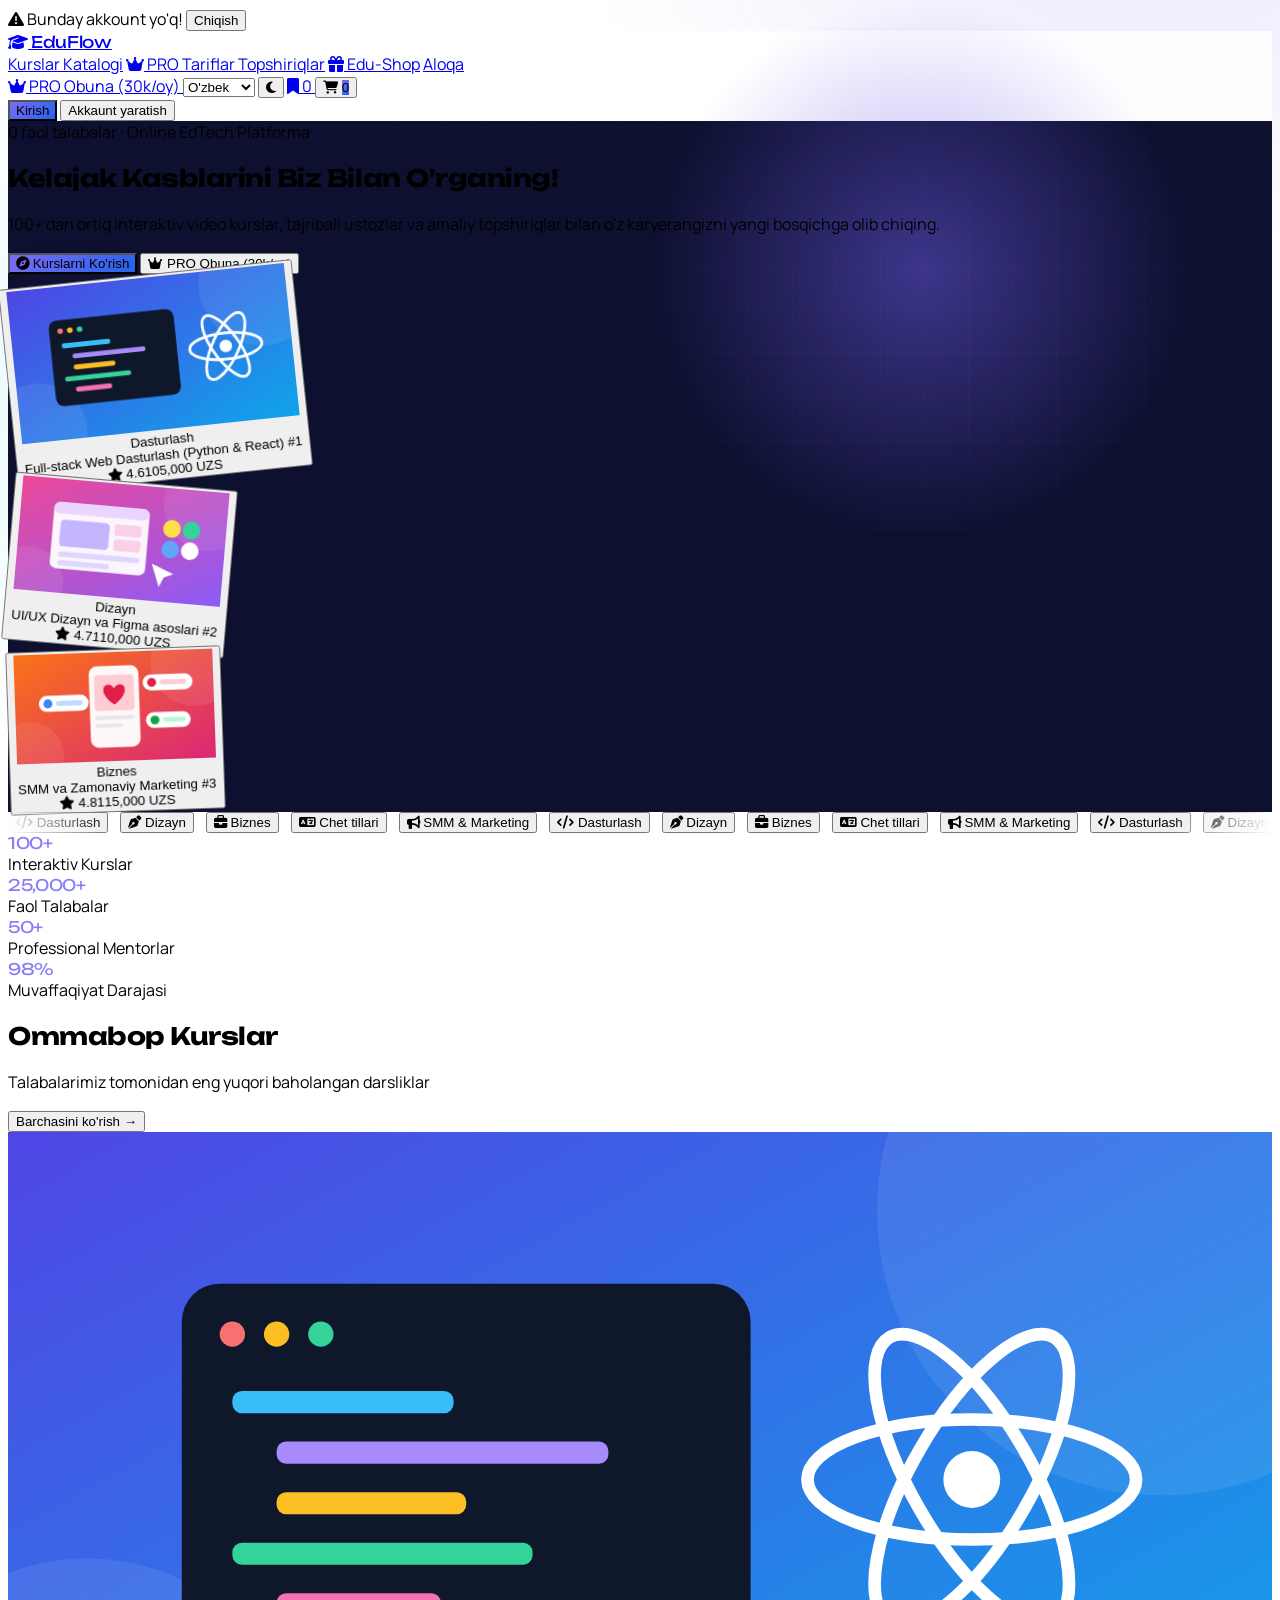
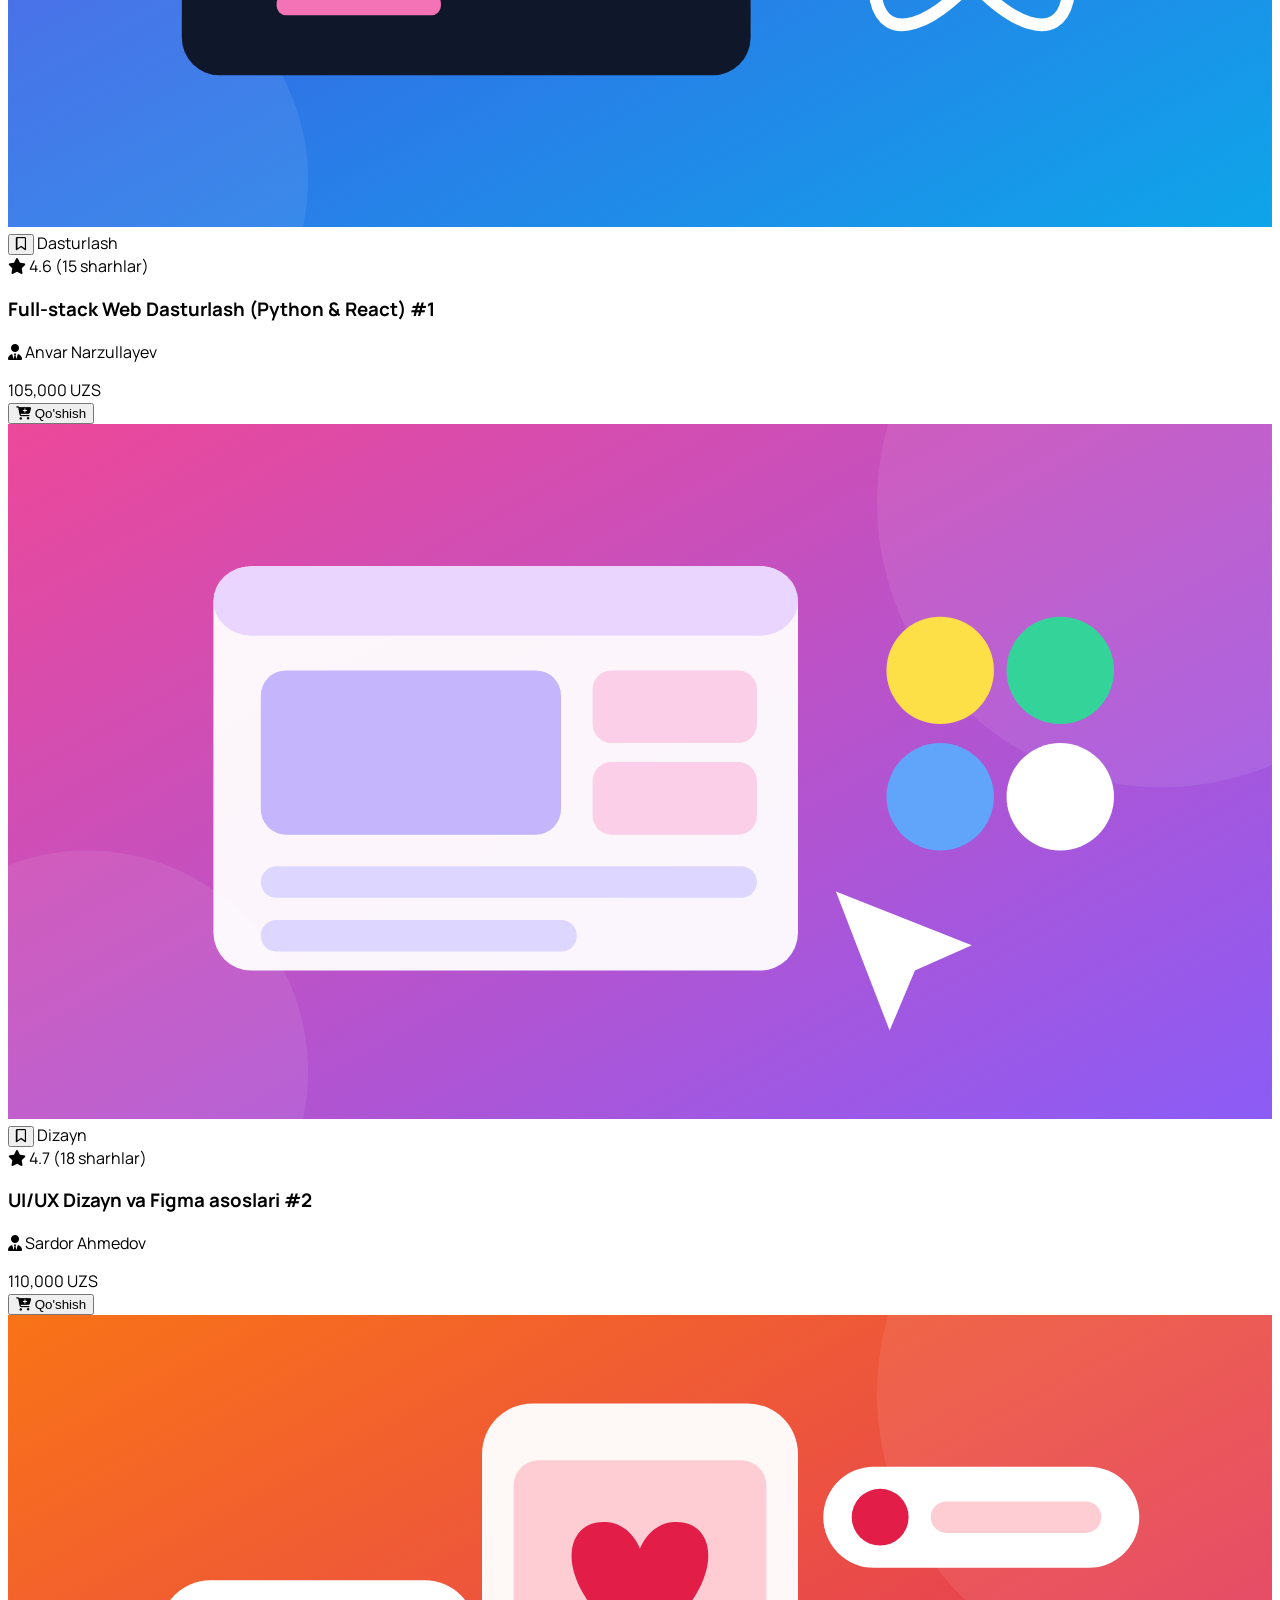
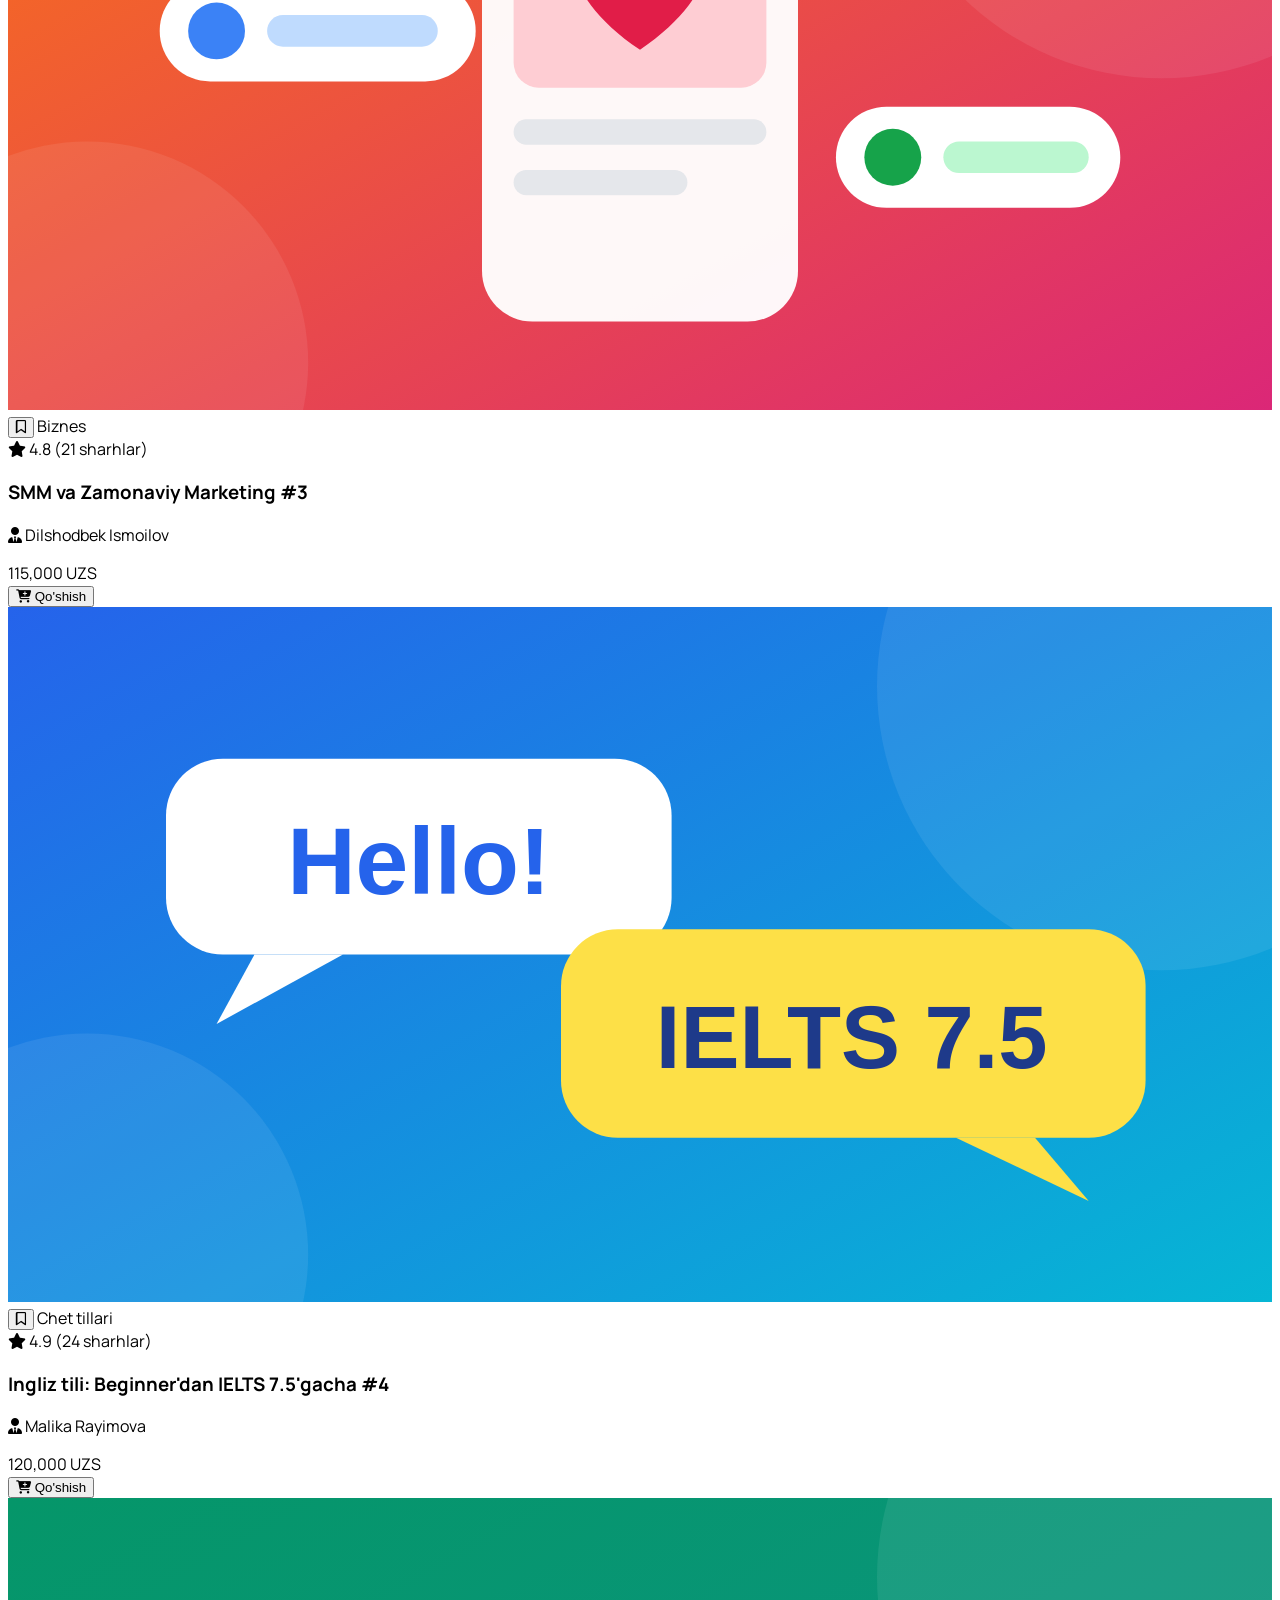
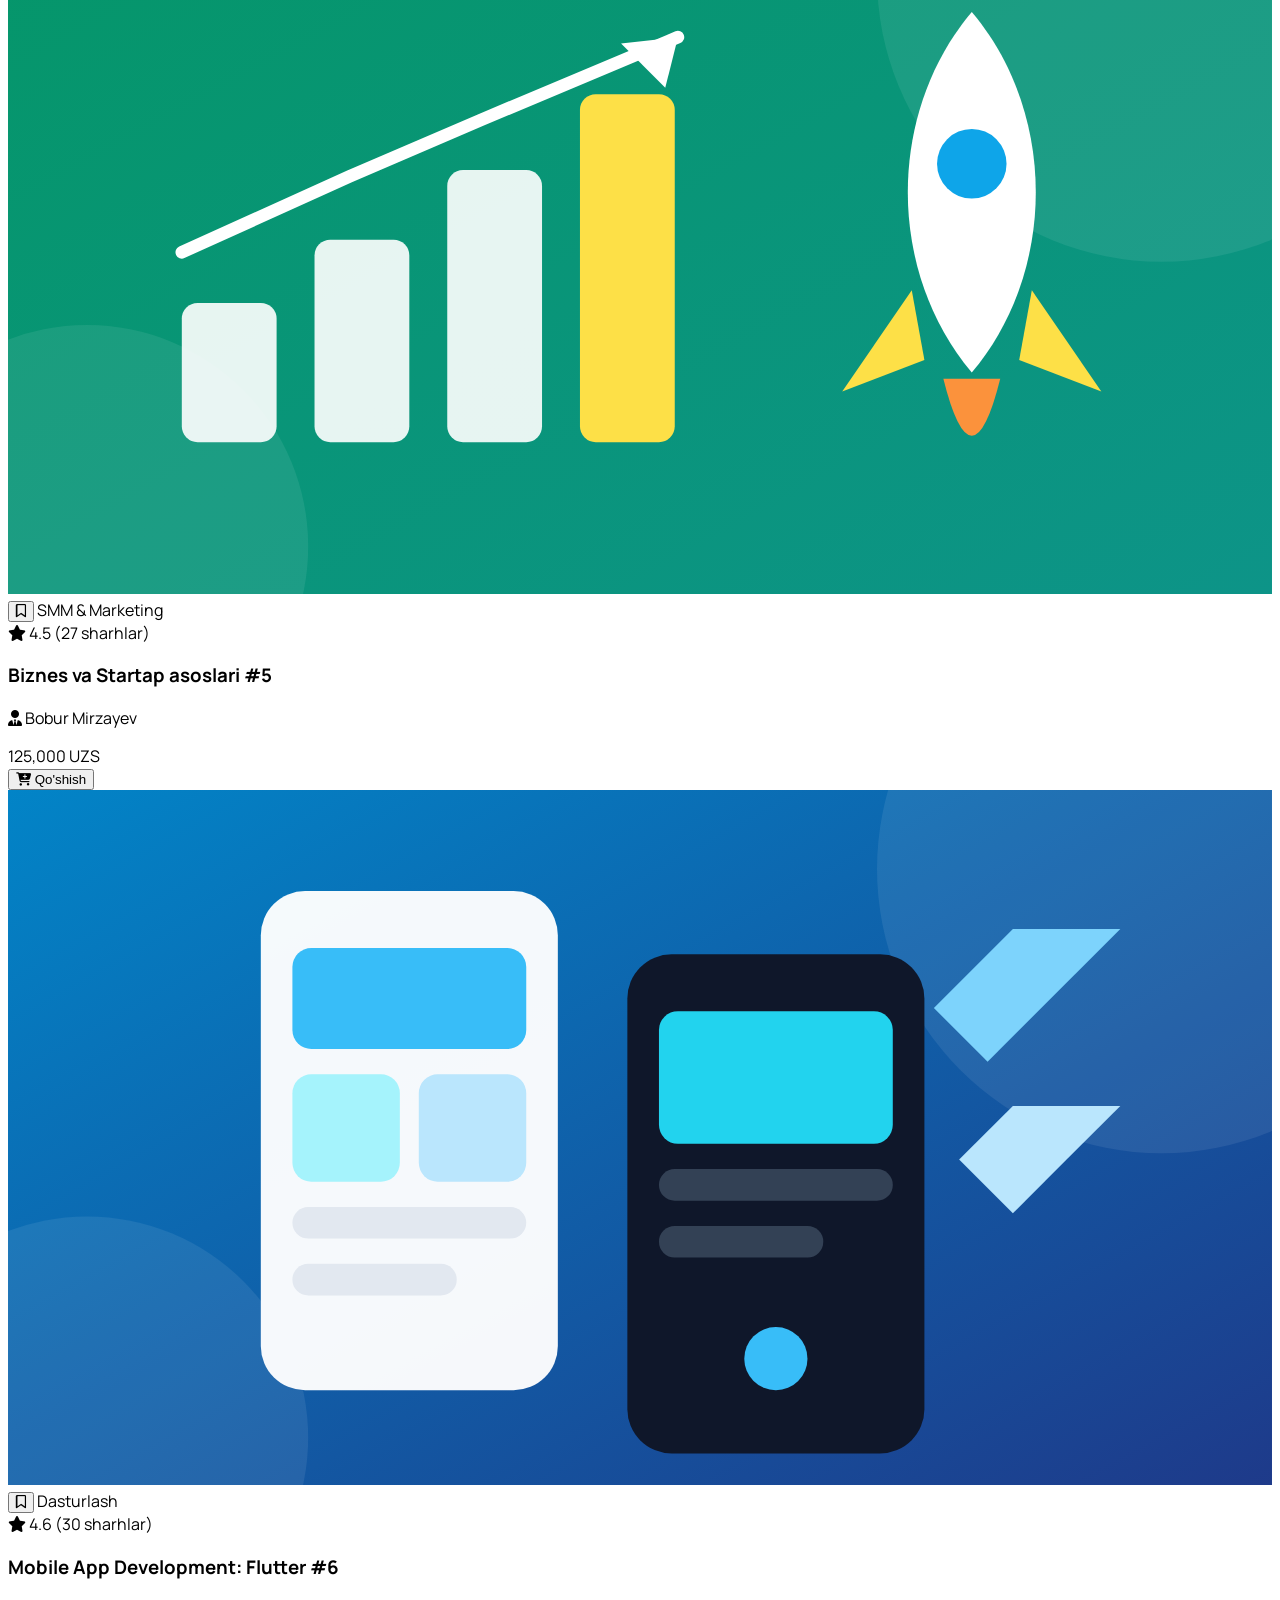
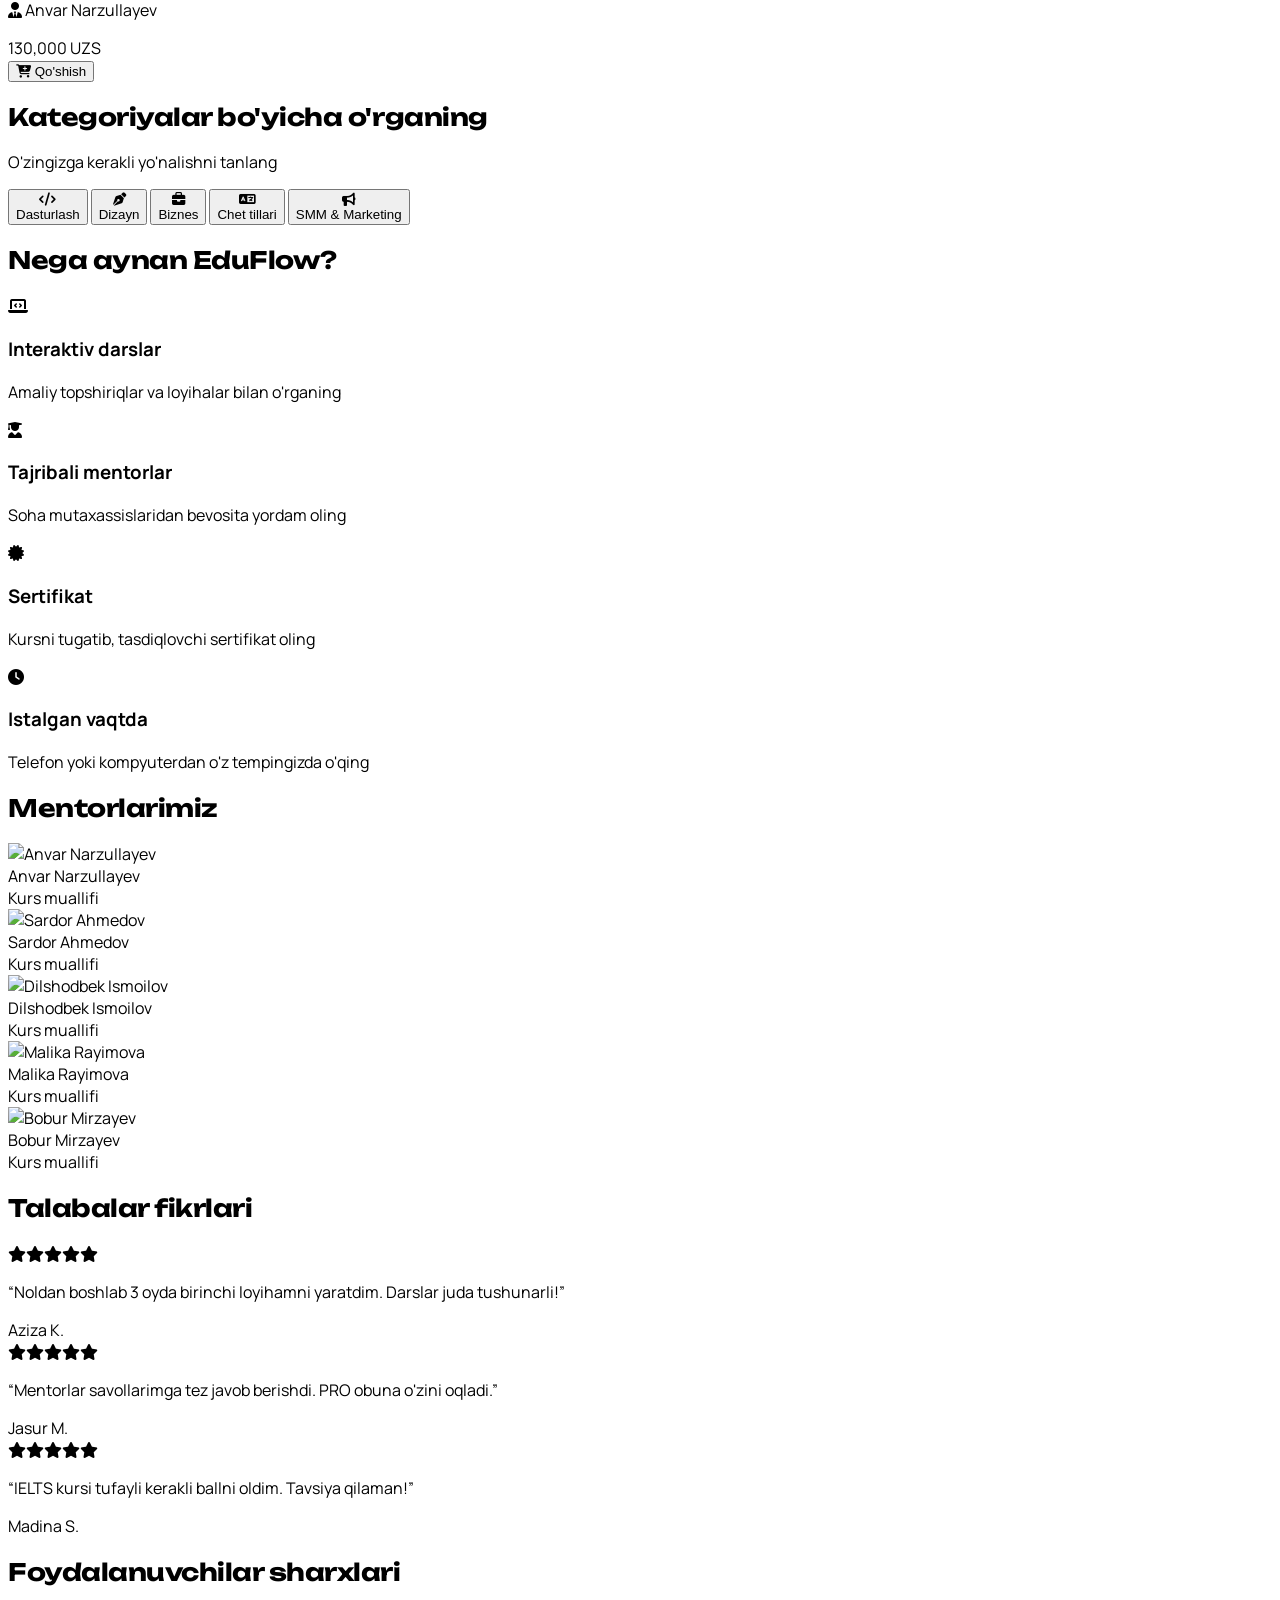
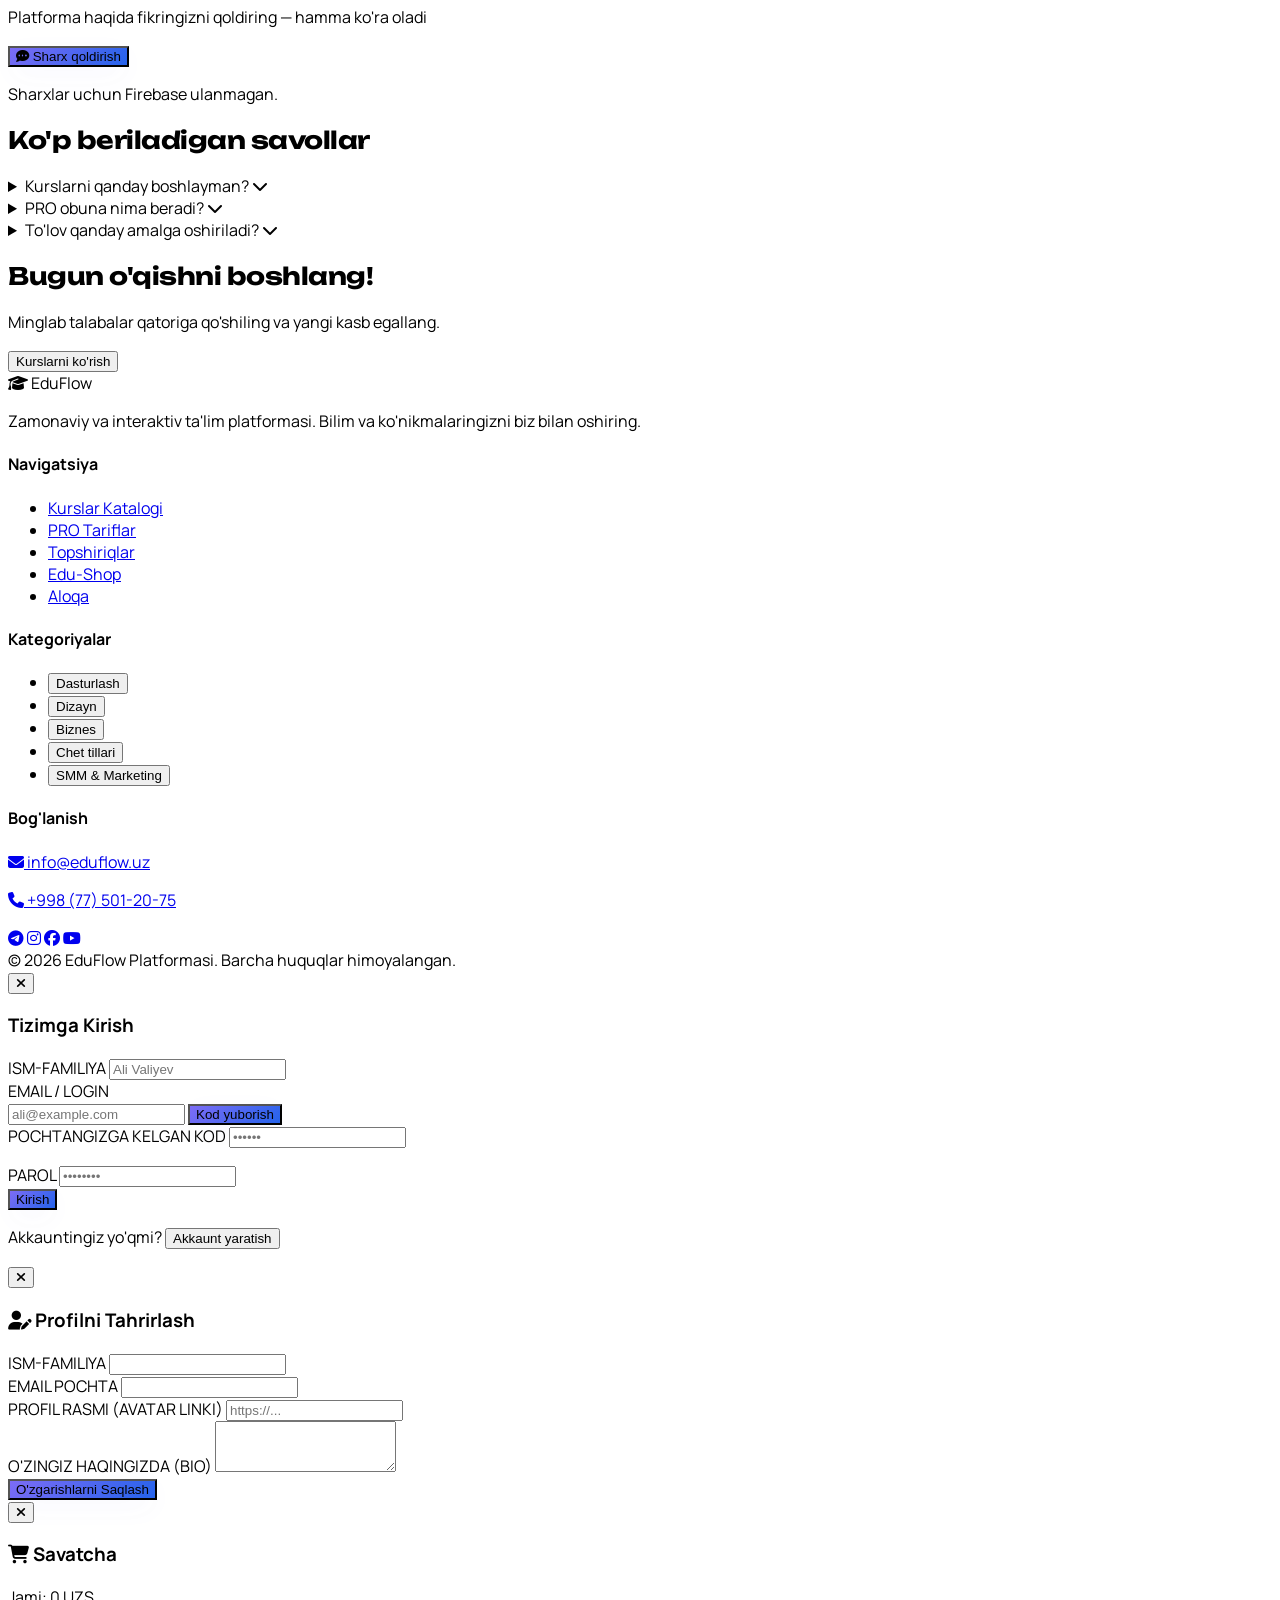
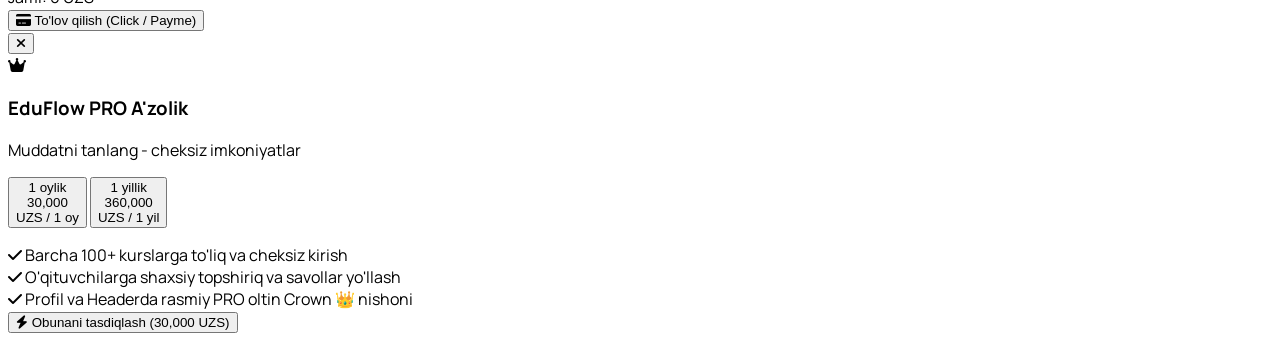
==== commit 6cbbeb77: "change text in admin.html, index.html and README.md" ====
--- a/index.html
+++ b/index.html
@@ -5,6 +5,9 @@
     <meta charset="UTF-8">
     <meta name="viewport" content="width=device-width, initial-scale=1.0">
     <title>EduFlow - Onlayn Ta'lim Platformasi</title>
+    <link rel="icon" type="image/svg+xml" href="[data-uri]">
+    <link rel="icon" type="image/png" sizes="32x32" href="[data-uri]">
+    <link rel="apple-touch-icon" href="[data-uri]">
     <!-- Tailwind CSS CDN -->
     <script src="https://cdn.tailwindcss.com"></script>
     <script src="https://www.gstatic.com/firebasejs/10.12.2/firebase-app-compat.js"></script>
@@ -308,6 +311,8 @@
                 </a>
                 <a href="#/tasks" class="hover:text-blue-600 dark:hover:text-blue-400 transition"
                     id="nav-tasks">Topshiriqlar</a>
+                <a href="#/shop" class="hover:text-blue-600 dark:hover:text-blue-400 transition flex items-center gap-1.5"
+                    id="nav-shop"><i class="fa-solid fa-gift text-pink-500"></i> Edu-Shop</a>
                 <a href="#/contact" class="hover:text-blue-600 dark:hover:text-blue-400 transition"
                     id="nav-contact">Aloqa</a>
             </nav>
@@ -378,6 +383,7 @@
                                 id="footer-pricing">PRO Tariflar</a></li>
                         <li><a href="#/tasks" class="hover:text-white transition"
                                 id="footer-tasks">Topshiriqlar</a></li>
+                        <li><a href="#/shop" class="hover:text-white transition">Edu-Shop</a></li>
                         <li><a href="#/contact" class="hover:text-white transition"
                                 id="footer-contact">Aloqa</a></li>
                     </ul>
@@ -1010,7 +1016,7 @@
 // Ustozlar sayti alohida fayl: teacher.html. To'lovdan qaytish: /payment.html?order=...
 let PAGE_VIEW = 'home';
 let bootIsPayment = /payment\.html$/i.test(location.pathname);
-const ROUTE_NAMES = { '': 'home', catalog: 'catalog', pricing: 'pricing', course: 'details', profile: 'profile', tasks: 'tasks', contact: 'contact', payment: 'payment' };
+const ROUTE_NAMES = { '': 'home', catalog: 'catalog', pricing: 'pricing', course: 'details', profile: 'profile', tasks: 'tasks', contact: 'contact', payment: 'payment', shop: 'shop' };
 function parseRoute() {
     if (bootIsPayment) {
         if (!location.hash) return { view: 'payment', arg: '' };
@@ -1073,7 +1079,7 @@
         myPoints.balance = d.exists ? (+d.data().balance || 0) : 0;
         cloudDb.collection('pointLog').where('key', '==', key).get().then(s => {
             if (myPoints.key !== key) return;
-            myPoints.log = s.docs.map(x => x.data()).sort((x, y) => (y.createdAt || '').localeCompare(x.createdAt || '')).slice(0, 20);
+            myPoints.log = s.docs.map(x => x.data()).sort((x, y) => (y.createdAt || '').localeCompare(x.createdAt || '')).slice(0, 100);
             myPoints.state = 'ok'; refreshMyPointsUI();
         }).catch(err => { console.warn('Ball tarixi:', err.message); if (myPoints.key === key) { myPoints.state = 'ok'; refreshMyPointsUI(); } });
     }, err => { console.warn('Ballar:', err.message); if (myPoints.key === key) { myPoints.state = 'error'; refreshMyPointsUI(); } });
@@ -1083,26 +1089,222 @@
     if (h) { h.classList.toggle('hidden', myPoints.state !== 'ok'); const n = h.querySelector('.n'); if (n) n.textContent = myPoints.balance; }
     const b = document.getElementById('my-points-body');
     if (b) b.innerHTML = myPointsBodyHtml();
-}
-function myPointsBodyHtml() {
+    const hh = document.getElementById('my-points-history');
+    if (hh) hh.innerHTML = myPointsHistoryHtml();
+    if (currentView === 'shop') renderShopBody();
+    if ((b || hh || currentView === 'shop') && window.applyI18nAll) window.applyI18nAll();
+}
+function myPointsStatusHtml() {
     const s = myPoints.state, muted = 'text-sm text-gray-500 dark:text-gray-400';
     if (s === 'off') return `<p class="${muted}">Ballarni ko'rish uchun internet aloqasi kerak.</p>`;
     if (s === 'loading') return `<p class="${muted}">Yuklanmoqda...</p>`;
     if (s === 'error') return `<p class="text-sm text-red-600 dark:text-red-400">Ballarni yuklab bo'lmadi.</p>`;
+    return '';
+}
+// Profil tepasida: joriy ball
+function myPointsBodyHtml() {
+    const st = myPointsStatusHtml(); if (st) return st;
+    const n = myPoints.log.length;
+    return `<div class="flex items-center gap-4">
+            <div class="w-16 h-16 rounded-2xl bg-amber-100 dark:bg-amber-900/30 flex items-center justify-center shrink-0"><i class="fa-solid fa-coins text-3xl text-amber-500"></i></div>
+            <div class="flex-1"><div class="text-4xl font-black text-gray-900 dark:text-white">${myPoints.balance}</div><div class="text-sm text-gray-500 dark:text-gray-400">Joriy ball</div></div>
+            ${n ? `<a href="#my-points-history-title" onclick="event.preventDefault();document.getElementById('my-points-history-title').scrollIntoView({behavior:'smooth'})" class="text-sm font-semibold text-blue-600 dark:text-blue-400 hover:underline shrink-0"><span>Ball tarixi</span> <i class="fa-solid fa-arrow-down"></i></a>` : ''}
+        </div>`;
+}
+// Profil pastida: ball tarixi
+function myPointsHistoryHtml() {
+    const st = myPointsStatusHtml(); if (st) return st;
+    if (!myPoints.log.length) return `<p class="text-sm text-gray-500 dark:text-gray-400">Hali ball yo'q. Ustozingiz darsdagi faolligingiz uchun ball beradi.</p>`;
+    const two = n => String(n).padStart(2, '0');
+    const dt = iso => { const d = new Date(iso); return isNaN(d) ? '' : two(d.getDate()) + '.' + two(d.getMonth() + 1) + '.' + d.getFullYear() + ' ' + two(d.getHours()) + ':' + two(d.getMinutes()); };
+    return `<ul class="divide-y divide-gray-100 dark:divide-gray-700">${myPoints.log.map(l => `
+            <li class="py-3 flex items-center gap-3">
+                <span class="font-black text-lg w-16 shrink-0 ${l.delta > 0 ? 'text-green-600 dark:text-green-400' : 'text-red-600 dark:text-red-400'}">${l.delta > 0 ? '+' : ''}${l.delta}</span>
+                <div class="flex-1 min-w-0" translate="no"><div class="text-sm font-semibold text-gray-800 dark:text-gray-200 truncate">${escapeHtml(l.reason || l.groupName || '-')}</div><div class="text-xs text-gray-500 dark:text-gray-400 truncate">${escapeHtml(l.teacherName || '')}${l.groupName && l.reason ? ' · ' + escapeHtml(l.groupName) : ''}</div></div>
+                <span class="text-xs text-gray-400 shrink-0 text-right">${dt(l.createdAt)}</span>
+            </li>`).join('')}</ul>`;
+}
+
+// ===== EDU-SHOP: o'quvchi ballarini sovg'alarga almashtiradi =====
+// Buyurtma Firestore shopOrders ga 'pending' bo'lib tushadi; admin topshirganda ball yechiladi.
+// Mahsulotlar ro'yxati admin.html dagi SHOP_ITEMS bilan bir xil bo'lishi kerak.
+const SHOP_ITEMS = [
+    { id: 'stickers', cat: 'gifts', icon: 'fa-note-sticky', price: 100, n: ["EduFlow stikerlari", "EduFlow stickers", "Стикеры EduFlow"], d: ["10 ta stiker to'plami", "Pack of 10 stickers", "Набор из 10 стикеров"] },
+    { id: 'pens', cat: 'gifts', icon: 'fa-pen', price: 150, n: ["Ruchka va daftar", "Pen and notebook", "Ручка и блокнот"], d: ["EduFlow logotipli to'plam", "Set with EduFlow logo", "Набор с логотипом EduFlow"] },
+    { id: 'cap', cat: 'gifts', icon: 'fa-hat-cowboy', price: 400, n: ["Kepka", "Cap", "Кепка"], d: ["EduFlow logotipli kepka", "Cap with EduFlow logo", "Кепка с логотипом EduFlow"] },
+    { id: 'thermos', cat: 'gifts', icon: 'fa-mug-hot', price: 500, n: ["Termos", "Thermos", "Термос"], d: ["0,5 litr, logotipli", "0.5 L, with logo", "0,5 л, с логотипом"] },
+    { id: 'flash', cat: 'tech', icon: 'fa-sd-card', price: 500, n: ["Fleshka 32 GB", "32 GB flash drive", "Флешка 32 ГБ"], d: ["USB 3.0 fleshka", "USB 3.0 flash drive", "Флешка USB 3.0"] },
+    { id: 'tshirt', cat: 'gifts', icon: 'fa-shirt', price: 600, n: ["Futbolka", "T-shirt", "Футболка"], d: ["EduFlow logotipli futbolka", "T-shirt with EduFlow logo", "Футболка с логотипом EduFlow"] },
+    { id: 'mouse', cat: 'tech', icon: 'fa-computer-mouse', price: 700, n: ["Simsiz sichqoncha", "Wireless mouse", "Беспроводная мышь"], d: ["Bluetooth sichqoncha", "Bluetooth mouse", "Bluetooth-мышь"] },
+    { id: 'book-qodiriy', cat: 'books', icon: 'fa-book', price: 700, n: ["Kitob: O'tkan kunlar", "Book: O'tkan kunlar", "Книга: «Минувшие дни»"], d: ["Abdulla Qodiriy", "Abdulla Qodiriy", "Абдулла Кадыри"] },
+    { id: 'book-habits', cat: 'books', icon: 'fa-book', price: 900, n: ["Kitob: Atom odatlar", "Book: Atomic Habits", "Книга: «Атомные привычки»"], d: ["Jeyms Klir", "James Clear", "Джеймс Клир"] },
+    { id: 'book-richdad', cat: 'books', icon: 'fa-book', price: 900, n: ["Kitob: Boy ota, kambag'al ota", "Book: Rich Dad Poor Dad", "Книга: «Богатый папа, бедный папа»"], d: ["Robert Kiyosaki", "Robert Kiyosaki", "Роберт Кийосаки"] },
+    { id: 'book-grammar', cat: 'books', icon: 'fa-book-open', price: 1100, n: ["Kitob: English Grammar in Use", "Book: English Grammar in Use", "Книга: English Grammar in Use"], d: ["Raymond Merfi, ingliz tili grammatikasi", "Raymond Murphy, English grammar", "Рэймонд Мёрфи, грамматика английского"] },
+    { id: 'backpack', cat: 'gifts', icon: 'fa-briefcase', price: 1200, n: ["Ryukzak", "Backpack", "Рюкзак"], d: ["Noutbuk uchun ryukzak", "Laptop backpack", "Рюкзак для ноутбука"] },
+    { id: 'powerbank', cat: 'tech', icon: 'fa-battery-full', price: 1300, n: ["Power bank", "Power bank", "Пауэрбанк"], d: ["10 000 mAh", "10,000 mAh", "10 000 мА·ч"] },
+    { id: 'book-python', cat: 'books', icon: 'fa-book-open', price: 1300, n: ["Kitob: Python Crash Course", "Book: Python Crash Course", "Книга: Python Crash Course"], d: ["Erik Mettiz, Python bo'yicha amaliy kurs", "Eric Matthes, a hands-on Python course", "Эрик Мэтиз, практический курс Python"] },
+    { id: 'book-cleancode', cat: 'books', icon: 'fa-book-open', price: 1400, n: ["Kitob: Clean Code", "Book: Clean Code", "Книга: «Чистый код»"], d: ["Robert Martin", "Robert Martin", "Роберт Мартин"] },
+    { id: 'pro-month', cat: 'gifts', icon: 'fa-crown', price: 1500, n: ["1 oylik PRO obuna", "1-month PRO plan", "PRO-подписка на 1 месяц"], d: ["Barcha kurslarga kirish", "Access to all courses", "Доступ ко всем курсам"] },
+    { id: 'keyboard', cat: 'tech', icon: 'fa-keyboard', price: 1600, n: ["Klaviatura", "Keyboard", "Клавиатура"], d: ["Mexanik klaviatura", "Mechanical keyboard", "Механическая клавиатура"] },
+    { id: 'earbuds', cat: 'tech', icon: 'fa-headphones', price: 1800, n: ["Simsiz quloqchin", "Wireless earbuds", "Беспроводные наушники"], d: ["Bluetooth quloqchin", "Bluetooth earbuds", "Bluetooth-наушники"] },
+    { id: 'speaker', cat: 'tech', icon: 'fa-volume-high', price: 2000, n: ["Bluetooth kolonka", "Bluetooth speaker", "Bluetooth-колонка"], d: ["Ko'chma kolonka", "Portable speaker", "Портативная колонка"] },
+    { id: 'watch', cat: 'tech', icon: 'fa-clock', price: 2500, n: ["Smart soat", "Smartwatch", "Смарт-часы"], d: ["Qadam va yurak urishini o'lchaydi", "Tracks steps and heart rate", "Шаги и пульс"] },
+    { id: 'tablet', cat: 'tech', icon: 'fa-tablet-screen-button', price: 8000, n: ["Planshet", "Tablet", "Планшет"], d: ["10 dyuymli planshet", "10-inch tablet", "Планшет 10 дюймов"] }
+];
+const SHOP_TILE = {
+    tech: 'from-sky-500 to-indigo-600',
+    books: 'from-amber-400 to-orange-600',
+    gifts: 'from-fuchsia-500 to-violet-600'
+};
+const shopLang = () => ({ uz: 0, en: 1, ru: 2 })[currentLang] ?? 0;
+const shopName = it => it.n[shopLang()];
+const shopDesc = it => it.d[shopLang()];
+let shopCat = 'all', myOrders = [], myOrdersKey = '', myOrdersUnsub = null, shopBusy = false;
+
+function ensureMyOrders() {
+    const key = currentUser && currentUser.email ? pointsKey(currentUser.email) : '';
+    if (key === myOrdersKey) return;
+    if (myOrdersUnsub) { myOrdersUnsub(); myOrdersUnsub = null; }
+    myOrdersKey = key; myOrders = [];
+    if (!key || !cloudDb) return;
+    myOrdersUnsub = cloudDb.collection('shopOrders').where('key', '==', key).onSnapshot(s => {
+        if (myOrdersKey !== key) return;
+        myOrders = s.docs.map(d => ({ id: d.id, ...d.data() })).sort((a, b) => (b.createdAt || '').localeCompare(a.createdAt || ''));
+        if (currentView === 'shop') { renderShopBody(); if (window.applyI18nAll) window.applyI18nAll(); }
+    }, err => console.warn('Edu-Shop buyurtmalari:', err.message));
+}
+const shopReserved = () => myOrders.filter(o => o.status === 'pending').reduce((s, o) => s + (+o.price || 0), 0);
+const shopAvailable = () => Math.max(0, myPoints.balance - shopReserved());
+
+function renderShop(container) {
+    ensureMyOrders();
+    container.innerHTML = `<div class="py-8 space-y-8" id="shop-root"></div>`;
+    renderShopBody();
+}
+function renderShopBody() {
+    const root = document.getElementById('shop-root'); if (!root) return;
+    const ready = currentUser && myPoints.state === 'ok';
+    const av = ready ? shopAvailable() : 0, res = ready ? shopReserved() : 0;
+    const balBox = !currentUser
+        ? `<button onclick="openAuthModal()" class="px-5 py-3 bg-blue-600 hover:bg-blue-700 text-white font-bold rounded-2xl"><i class="fa-solid fa-right-to-bracket mr-2"></i><span>Ballarni ko'rish uchun kiring</span></button>`
+        : `<div class="flex items-center gap-3 bg-white dark:bg-gray-800 border border-gray-200 dark:border-gray-700 rounded-2xl px-5 py-3 shadow-sm">
+                <i class="fa-solid fa-coins text-2xl text-amber-500"></i>
+                <div><div class="text-2xl font-black text-gray-900 dark:text-white leading-none">${ready ? av : '…'}</div>
+                <div class="text-xs text-gray-500 dark:text-gray-400 mt-1"><span>ishlatish mumkin</span>${res ? ` · <span>${res}</span> <span>band qilingan</span>` : ''}</div></div>
+            </div>`;
+    const tabs = [['all', 'Hammasi'], ['tech', 'Texnika'], ['books', 'Kitoblar'], ['gifts', "Sovg'alar"]].map(([k, l]) =>
+        `<button onclick="shopSetCat('${k}')" aria-pressed="${shopCat === k}" class="px-4 py-2 rounded-xl text-sm font-semibold transition ${shopCat === k ? 'bg-gray-900 text-white dark:bg-white dark:text-gray-900' : 'bg-white dark:bg-gray-800 text-gray-700 dark:text-gray-300 border border-gray-200 dark:border-gray-700 hover:border-gray-400'}">${l}</button>`).join('');
+    const items = SHOP_ITEMS.filter(it => shopCat === 'all' || it.cat === shopCat);
+    const cards = items.map(it => {
+        let btn;
+        if (!currentUser) btn = `<button onclick="openAuthModal()" class="w-full py-2 rounded-xl text-sm font-bold bg-gray-100 dark:bg-gray-700 text-gray-700 dark:text-gray-200">Kirish</button>`;
+        else if (!ready) btn = `<button disabled class="w-full py-2 rounded-xl text-sm font-bold bg-gray-100 dark:bg-gray-700 text-gray-400">…</button>`;
+        else if (av >= it.price) btn = `<button onclick="shopOpen('${it.id}')" class="w-full py-2 rounded-xl text-sm font-bold bg-blue-600 hover:bg-blue-700 text-white">Almashtirish</button>`;
+        else btn = `<button disabled class="w-full py-2 rounded-xl text-sm font-semibold bg-gray-100 dark:bg-gray-700/60 text-gray-500 dark:text-gray-400"><span>Yana</span> <span>${it.price - av}</span> <span>ball kerak</span></button>`;
+        return `<article class="bg-white dark:bg-gray-800 rounded-2xl border border-gray-100 dark:border-gray-700/60 shadow-sm overflow-hidden flex flex-col">
+            <div class="h-36 bg-gradient-to-br ${SHOP_TILE[it.cat]} flex items-center justify-center"><i class="fa-solid ${it.icon} text-5xl text-white/95 drop-shadow"></i></div>
+            <div class="p-4 flex flex-col gap-1 flex-1">
+                <h3 translate="no" class="font-bold text-gray-900 dark:text-white leading-snug">${escapeHtml(shopName(it))}</h3>
+                <p translate="no" class="text-xs text-gray-500 dark:text-gray-400">${escapeHtml(shopDesc(it))}</p>
+                <div class="mt-auto pt-3 flex items-center gap-1.5 font-extrabold text-amber-600 dark:text-amber-400"><i class="fa-solid fa-coins"></i><span>${it.price.toLocaleString()}</span> <span class="font-semibold">ball</span></div>
+                <div class="pt-2">${btn}</div>
+            </div></article>`;
+    }).join('');
+    const ST = { pending: ['Kutilmoqda', 'bg-amber-100 dark:bg-amber-900/40 text-amber-700 dark:text-amber-300'], approved: ['Topshirildi', 'bg-green-100 dark:bg-green-900/40 text-green-700 dark:text-green-300'], rejected: ['Rad etildi', 'bg-red-100 dark:bg-red-900/40 text-red-700 dark:text-red-300'] };
     const two = n => String(n).padStart(2, '0');
     const dt = iso => { const d = new Date(iso); return isNaN(d) ? '' : two(d.getDate()) + '.' + two(d.getMonth() + 1) + '.' + d.getFullYear(); };
-    const list = myPoints.log.length
-        ? `<h4 class="text-sm font-bold text-gray-700 dark:text-gray-300 mb-1">Ball tarixi</h4><ul class="divide-y divide-gray-100 dark:divide-gray-700">${myPoints.log.map(l => `
-            <li class="py-2.5 flex items-center gap-3">
-                <span class="font-bold w-14 shrink-0 ${l.delta > 0 ? 'text-green-600 dark:text-green-400' : 'text-red-600 dark:text-red-400'}">${l.delta > 0 ? '+' : ''}${l.delta}</span>
-                <div class="flex-1 min-w-0" translate="no"><div class="text-sm font-semibold text-gray-800 dark:text-gray-200 truncate">${escapeHtml(l.reason || l.groupName || '-')}</div><div class="text-xs text-gray-500 dark:text-gray-400 truncate">${escapeHtml(l.teacherName || '')}</div></div>
-                <span class="text-xs text-gray-400 shrink-0">${dt(l.createdAt)}</span>
-            </li>`).join('')}</ul>`
-        : `<p class="${muted}">Hali ball yo'q. Ustozingiz darsdagi faolligingiz uchun ball beradi.</p>`;
-    return `<div class="flex items-center gap-4 mb-5">
-            <div class="w-16 h-16 rounded-2xl bg-amber-100 dark:bg-amber-900/30 flex items-center justify-center shrink-0"><i class="fa-solid fa-coins text-3xl text-amber-500"></i></div>
-            <div><div class="text-4xl font-black text-gray-900 dark:text-white">${myPoints.balance}</div><div class="${muted}">Joriy ball</div></div>
-        </div>${list}`;
+    const orders = !currentUser ? '' : `<section>
+        <h2 class="text-xl font-bold text-gray-900 dark:text-white flex items-center gap-2 mb-3"><i class="fa-solid fa-box text-blue-600"></i> <span>Mening buyurtmalarim</span></h2>
+        ${myOrders.length ? `<ul class="bg-white dark:bg-gray-800 rounded-2xl border border-gray-200 dark:border-gray-700 divide-y divide-gray-100 dark:divide-gray-700">${myOrders.map(o => {
+            const it = SHOP_ITEMS.find(x => x.id === o.itemId), s = ST[o.status] || ST.pending;
+            return `<li class="px-4 py-3 flex flex-wrap items-center gap-3">
+                <span class="w-10 h-10 rounded-xl bg-gradient-to-br ${SHOP_TILE[(it && it.cat) || 'gifts']} flex items-center justify-center shrink-0"><i class="fa-solid ${(it && it.icon) || 'fa-gift'} text-white"></i></span>
+                <div class="flex-1 min-w-[10rem]"><div translate="no" class="font-semibold text-gray-900 dark:text-white">${escapeHtml(it ? shopName(it) : o.itemName || '')}</div>
+                    <div class="text-xs text-gray-500 dark:text-gray-400">${dt(o.createdAt)} · <span>${(+o.price || 0).toLocaleString()}</span> <span>ball</span></div>
+                    ${o.status === 'rejected' && o.reason ? `<div class="text-xs text-red-600 dark:text-red-400 mt-0.5"><span>Sabab:</span> <span translate="no">${escapeHtml(o.reason)}</span></div>` : ''}</div>
+                <span class="text-xs font-bold px-2.5 py-1 rounded-full ${s[1]}">${s[0]}</span></li>`;
+        }).join('')}</ul>` : `<p class="text-sm text-gray-500 dark:text-gray-400">Hali buyurtma yo'q. Ballaringizni yig'ib, yoqqan sovg'ani tanlang.</p>`}
+        <p class="text-xs text-gray-500 dark:text-gray-400 mt-3">Buyurtma admin tomonidan topshirilganda ball hisobingizdan yechiladi. Rad etilsa, ball qaytadi.</p>
+    </section>`;
+    root.innerHTML = `
+        <div class="flex flex-wrap items-end justify-between gap-4">
+            <div><h1 class="text-3xl font-black text-gray-900 dark:text-white">Edu-Shop</h1>
+            <p class="text-gray-500 dark:text-gray-400 mt-1">Darsdagi faolligingiz uchun olgan ballaringizni sovg'alarga almashtiring.</p></div>
+            ${balBox}
+        </div>
+        <div class="flex flex-wrap items-center gap-2">${tabs}<span class="ml-auto text-sm text-gray-500 dark:text-gray-400"><span>${items.length}</span> <span>ta sovg'a</span></span></div>
+        <div class="grid grid-cols-1 sm:grid-cols-2 lg:grid-cols-4 gap-5">${cards}</div>
+        ${orders}`;
+}
+function shopSetCat(k) { shopCat = k; renderShopBody(); if (window.applyI18nAll) window.applyI18nAll(); }
+
+function shopOpen(id) {
+    const it = SHOP_ITEMS.find(x => x.id === id); if (!it || !currentUser) return;
+    shopClose();
+    const av = shopAvailable();
+    document.body.insertAdjacentHTML('beforeend', `
+    <div id="shop-modal" class="fixed inset-0 z-50 flex items-center justify-center bg-black/60 backdrop-blur-sm p-4" onmousedown="if(event.target===this)shopClose()">
+        <form novalidate onsubmit="shopBuy(event,'${it.id}')" role="dialog" aria-modal="true" aria-labelledby="shop-title"
+            class="bg-white dark:bg-gray-800 rounded-3xl w-full max-w-sm overflow-hidden shadow-2xl border border-gray-100 dark:border-gray-700">
+            <div class="h-28 bg-gradient-to-br ${SHOP_TILE[it.cat]} flex items-center justify-center"><i class="fa-solid ${it.icon} text-5xl text-white"></i></div>
+            <div class="p-6">
+                <h2 id="shop-title" translate="no" class="text-xl font-bold text-gray-900 dark:text-white">${escapeHtml(shopName(it))}</h2>
+                <p translate="no" class="text-sm text-gray-500 dark:text-gray-400">${escapeHtml(shopDesc(it))}</p>
+                <dl class="mt-4 rounded-2xl bg-gray-50 dark:bg-gray-900/60 p-4 space-y-1.5 text-sm">
+                    <div class="flex justify-between"><dt class="text-gray-500 dark:text-gray-400">Narxi</dt><dd class="font-bold text-amber-600 dark:text-amber-400"><span>${it.price.toLocaleString()}</span> <span>ball</span></dd></div>
+                    <div class="flex justify-between"><dt class="text-gray-500 dark:text-gray-400">Sizda</dt><dd class="font-semibold text-gray-900 dark:text-white"><span>${av.toLocaleString()}</span> <span>ball</span></dd></div>
+                    <div class="flex justify-between border-t border-gray-200 dark:border-gray-700 pt-1.5"><dt class="text-gray-500 dark:text-gray-400">Qoladi</dt><dd class="font-semibold text-gray-900 dark:text-white"><span>${(av - it.price).toLocaleString()}</span> <span>ball</span></dd></div>
+                </dl>
+                <label for="shop-note" class="block text-sm font-semibold text-gray-700 dark:text-gray-300 mt-4">Izoh (ixtiyoriy)</label>
+                <input id="shop-note" maxlength="120" autocomplete="off" placeholder="Masalan: o'lcham M, qora rang"
+                    class="mt-1 w-full px-4 py-2.5 bg-gray-50 dark:bg-gray-900 border border-gray-300 dark:border-gray-700 rounded-xl outline-none focus:ring-2 focus:ring-blue-500 text-sm text-gray-900 dark:text-white">
+                <p id="shop-err" class="text-sm text-red-600 dark:text-red-400 min-h-[1.25rem] mt-2" role="alert"></p>
+                <div class="flex justify-end gap-2">
+                    <button type="button" onclick="shopClose()" class="px-4 py-2.5 rounded-xl font-semibold text-sm bg-gray-100 dark:bg-gray-700 text-gray-700 dark:text-gray-200">Bekor qilish</button>
+                    <button id="shop-go" class="px-5 py-2.5 rounded-xl font-bold text-sm bg-blue-600 hover:bg-blue-700 text-white">Almashtirish</button>
+                </div>
+            </div>
+        </form>
+    </div>`);
+    if (window.applyI18nAll) window.applyI18nAll();
+    document.addEventListener('keydown', shopKey);
+    const go = document.getElementById('shop-go'); if (go) go.focus();
+}
+function shopKey(e) { if (e.key === 'Escape') shopClose(); }
+function shopClose() {
+    document.removeEventListener('keydown', shopKey);
+    const m = document.getElementById('shop-modal'); if (m) m.remove();
+}
+async function shopBuy(e, id) {
+    e.preventDefault();
+    const it = SHOP_ITEMS.find(x => x.id === id); if (!it || !currentUser || shopBusy) return;
+    const err = document.getElementById('shop-err'), go = document.getElementById('shop-go');
+    if (!cloudDb) { err.textContent = "Internet aloqasi yo'q."; return; }
+    if (shopAvailable() < it.price) { err.textContent = "Ball yetarli emas."; return; }
+    shopBusy = true; go.disabled = true; go.classList.add('opacity-60');
+    try {
+        await cloudDb.collection('shopOrders').add({
+            key: pointsKey(currentUser.email), email: currentUser.email.trim(), name: currentUser.name || '',
+            itemId: it.id, itemName: it.n[0], price: it.price,
+            note: (document.getElementById('shop-note').value || '').trim().slice(0, 120),
+            status: 'pending', createdAt: new Date().toISOString()
+        });
+        shopClose();
+        shopToast("Buyurtma yuborildi. Admin topshirganda ball yechiladi.");
+    } catch (x) {
+        console.warn('Edu-Shop:', x && x.message);
+        err.textContent = x && x.code === 'permission-denied' ? "Ruxsat yo'q: Firestore Rules'ni yangilang." : "Buyurtma yuborilmadi. Qayta urinib ko'ring.";
+        go.disabled = false; go.classList.remove('opacity-60');
+    }
+    shopBusy = false;
+}
+function shopToast(msg) {
+    let t = document.getElementById('shop-toast');
+    if (!t) { t = document.createElement('div'); t.id = 'shop-toast'; t.setAttribute('role', 'status'); document.body.appendChild(t); }
+    t.className = 'fixed bottom-6 left-1/2 -translate-x-1/2 z-50 px-5 py-3 rounded-xl bg-green-600 text-white text-sm font-semibold shadow-lg';
+    t.textContent = msg;
+    if (window.applyI18nAll) window.applyI18nAll();
+    clearTimeout(t._h); t._h = setTimeout(() => t.remove(), 4000);
 }
 let cloudState = 'off'; // off | connecting | on | error
 
@@ -1712,6 +1914,8 @@
         }
     }
     ensureMyPoints();
+    ensureMyOrders();
+    if (currentView === 'shop') renderShopBody();
 }
 
 // NAVIGATION CONTROLLER
@@ -1731,6 +1935,7 @@
     else if (view === 'tasks') renderTasks(content);
     else if (view === 'contact') renderContact(content);
     else if (view === 'payment') renderPaymentPage(content);
+    else if (view === 'shop') renderShop(content);
 
 }
 
@@ -1766,7 +1971,7 @@
         return c ? c.title + ' - EduFlow' : null;
     }
     if (PAGE_VIEW === 'payment') return (payText[l] || payText.uz).resultTitle + ' - EduFlow';
-    const map = { catalog: t.navCatalog, pricing: t.navPricing, tasks: t.navTasks, contact: t.navContact };
+    const map = { catalog: t.navCatalog, pricing: t.navPricing, tasks: t.navTasks, contact: t.navContact, shop: 'Edu-Shop' };
     return map[PAGE_VIEW] ? map[PAGE_VIEW] + ' - EduFlow' : null;
 };
 
@@ -2642,6 +2847,11 @@
             : '<div class="col-span-full py-8 text-center text-gray-400 text-sm">Hozircha saqlangan kurslar mavjud emas.</div>'}
                         </div>
                     </div>
+
+                    <div class="bg-white dark:bg-gray-800 p-6 rounded-3xl border border-gray-200 dark:border-gray-700 shadow-sm">
+                        <h3 id="my-points-history-title" class="text-xl font-bold text-gray-900 dark:text-white flex items-center gap-2 mb-2 scroll-mt-24"><i class="fa-solid fa-clock-rotate-left text-amber-500"></i> <span>Ball tarixi</span></h3>
+                        <div id="my-points-history">${myPointsHistoryHtml()}</div>
+                    </div>
                 </div>
             `;
 }
@@ -3576,6 +3786,36 @@
            kurs nomlari, alert/confirm, placeholder) avtomatik tarjima qiladi. */
 (function () {
     const D = [
+        ["Ballarni ko'rish uchun kiring", "Log in to see your points", "Войдите, чтобы увидеть баллы"],
+        ["ishlatish mumkin", "available", "доступно"],
+        ["band qilingan", "reserved", "зарезервировано"],
+        ["Hammasi", "All", "Все"],
+        ["Texnika", "Tech", "Техника"],
+        ["Kitoblar", "Books", "Книги"],
+        ["Sovg'alar", "Gifts", "Подарки"],
+        ["Almashtirish", "Redeem", "Обменять"],
+        ["Yana", "Need", "Нужно ещё"],
+        ["ball kerak", "more points", "баллов"],
+        ["ball", "points", "баллов"],
+        ["ta sovg'a", "gifts", "подарков"],
+        ["Mening buyurtmalarim", "My orders", "Мои заказы"],
+        ["Topshirildi", "Delivered", "Выдано"],
+        ["Rad etildi", "Rejected", "Отклонено"],
+        ["Sabab:", "Reason:", "Причина:"],
+        ["Hali buyurtma yo'q. Ballaringizni yig'ib, yoqqan sovg'ani tanlang.", "No orders yet. Collect points and pick a gift you like.", "Заказов пока нет. Копите баллы и выбирайте подарок."],
+        ["Buyurtma admin tomonidan topshirilganda ball hisobingizdan yechiladi. Rad etilsa, ball qaytadi.", "Points are deducted when the admin delivers your order. If it's rejected, the points come back.", "Баллы списываются, когда администратор выдаёт заказ. Если заказ отклонён, баллы возвращаются."],
+        ["Darsdagi faolligingiz uchun olgan ballaringizni sovg'alarga almashtiring.", "Exchange the points you earn for being active in class for gifts.", "Обменивайте баллы за активность на уроках на подарки."],
+        ["Narxi", "Price", "Цена"],
+        ["Sizda", "You have", "У вас"],
+        ["Qoladi", "Left after", "Останется"],
+        ["Izoh (ixtiyoriy)", "Comment (optional)", "Комментарий (необязательно)"],
+        ["Masalan: o'lcham M, qora rang", "For example: size M, black", "Например: размер M, чёрный"],
+        ["Bekor qilish", "Cancel", "Отмена"],
+        ["Ball yetarli emas.", "Not enough points.", "Недостаточно баллов."],
+        ["Internet aloqasi yo'q.", "No internet connection.", "Нет подключения к интернету."],
+        ["Buyurtma yuborildi. Admin topshirganda ball yechiladi.", "Order sent. Points are deducted when the admin delivers it.", "Заказ отправлен. Баллы спишутся, когда администратор выдаст его."],
+        ["Ruxsat yo'q: Firestore Rules'ni yangilang.", "Access denied: update Firestore Rules.", "Нет доступа: обновите Firestore Rules."],
+        ["Buyurtma yuborilmadi. Qayta urinib ko'ring.", "Order wasn't sent. Please try again.", "Заказ не отправлен. Попробуйте ещё раз."],
         ["Ustoz kursi", "Teacher course", "Курс преподавателя"],
         ["Bepul", "Free", "Бесплатно"],
         ["Sotib olingan", "Purchased", "Куплено"],
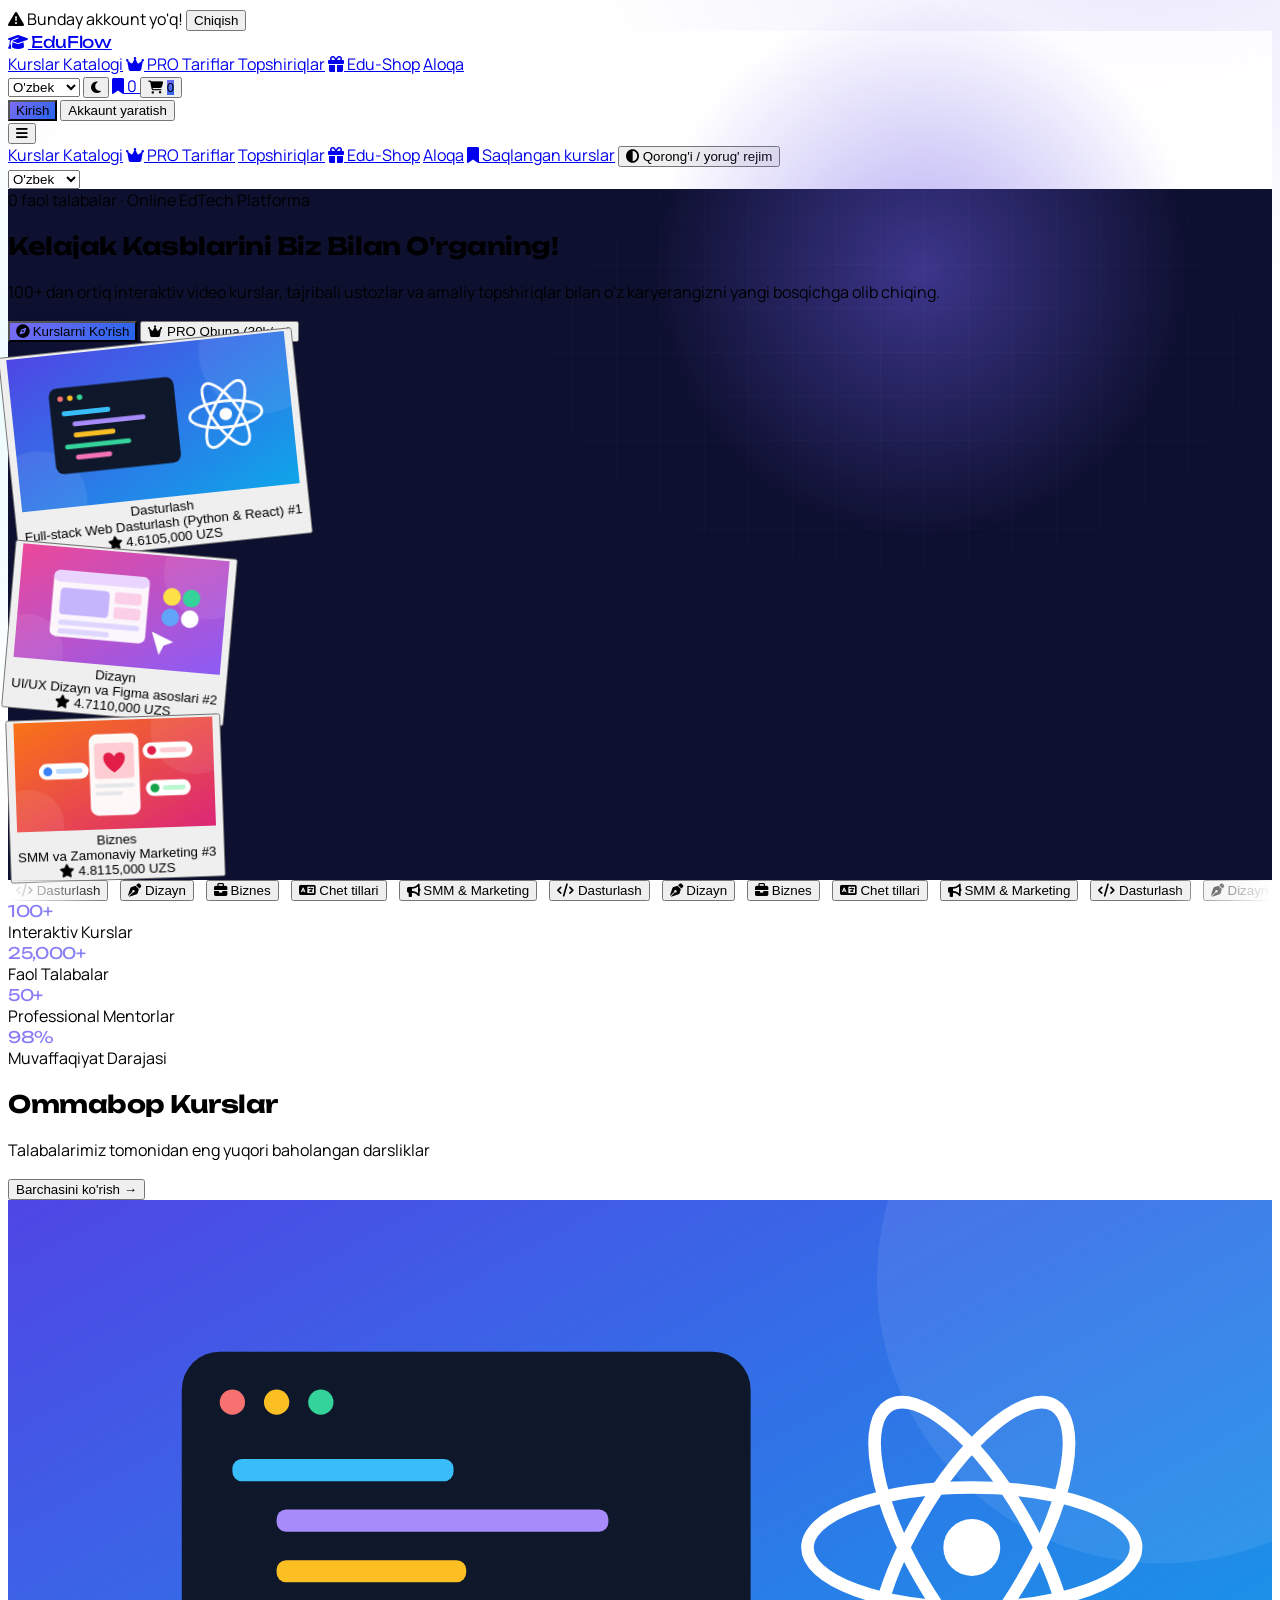
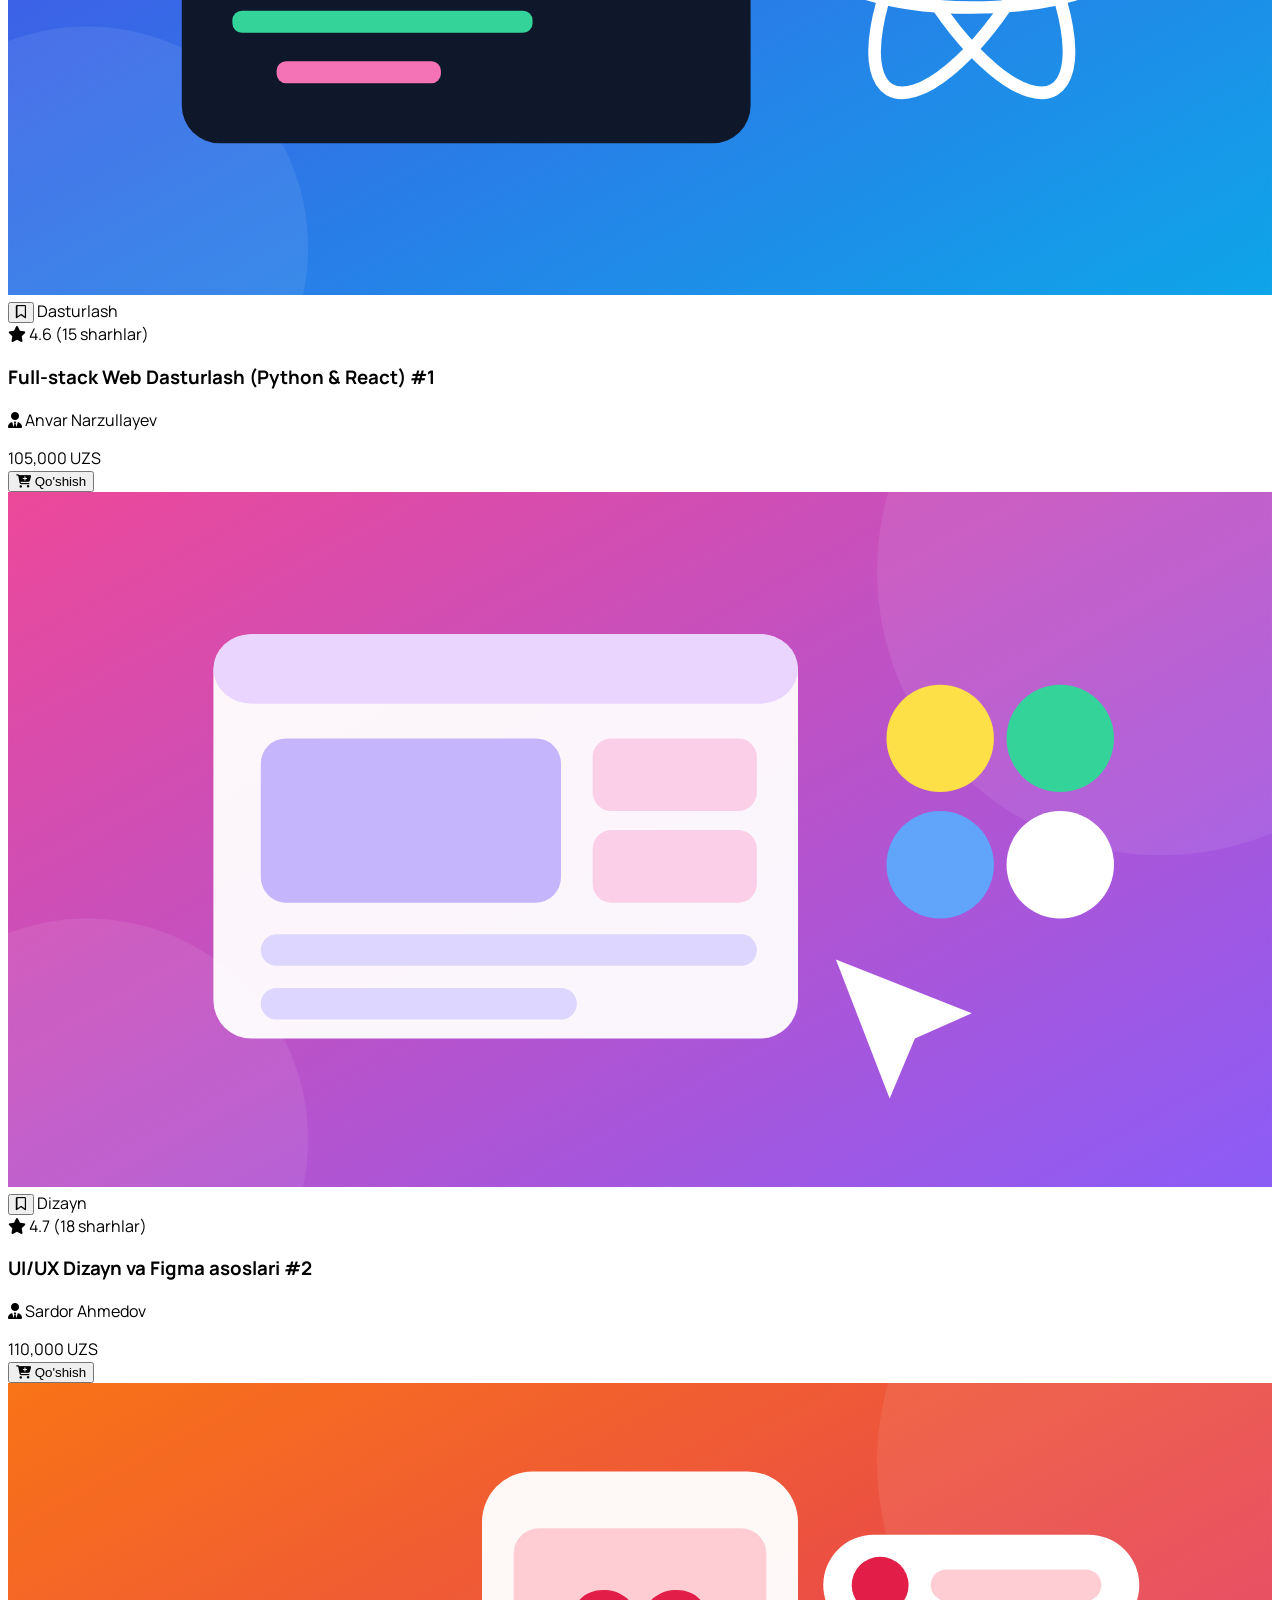
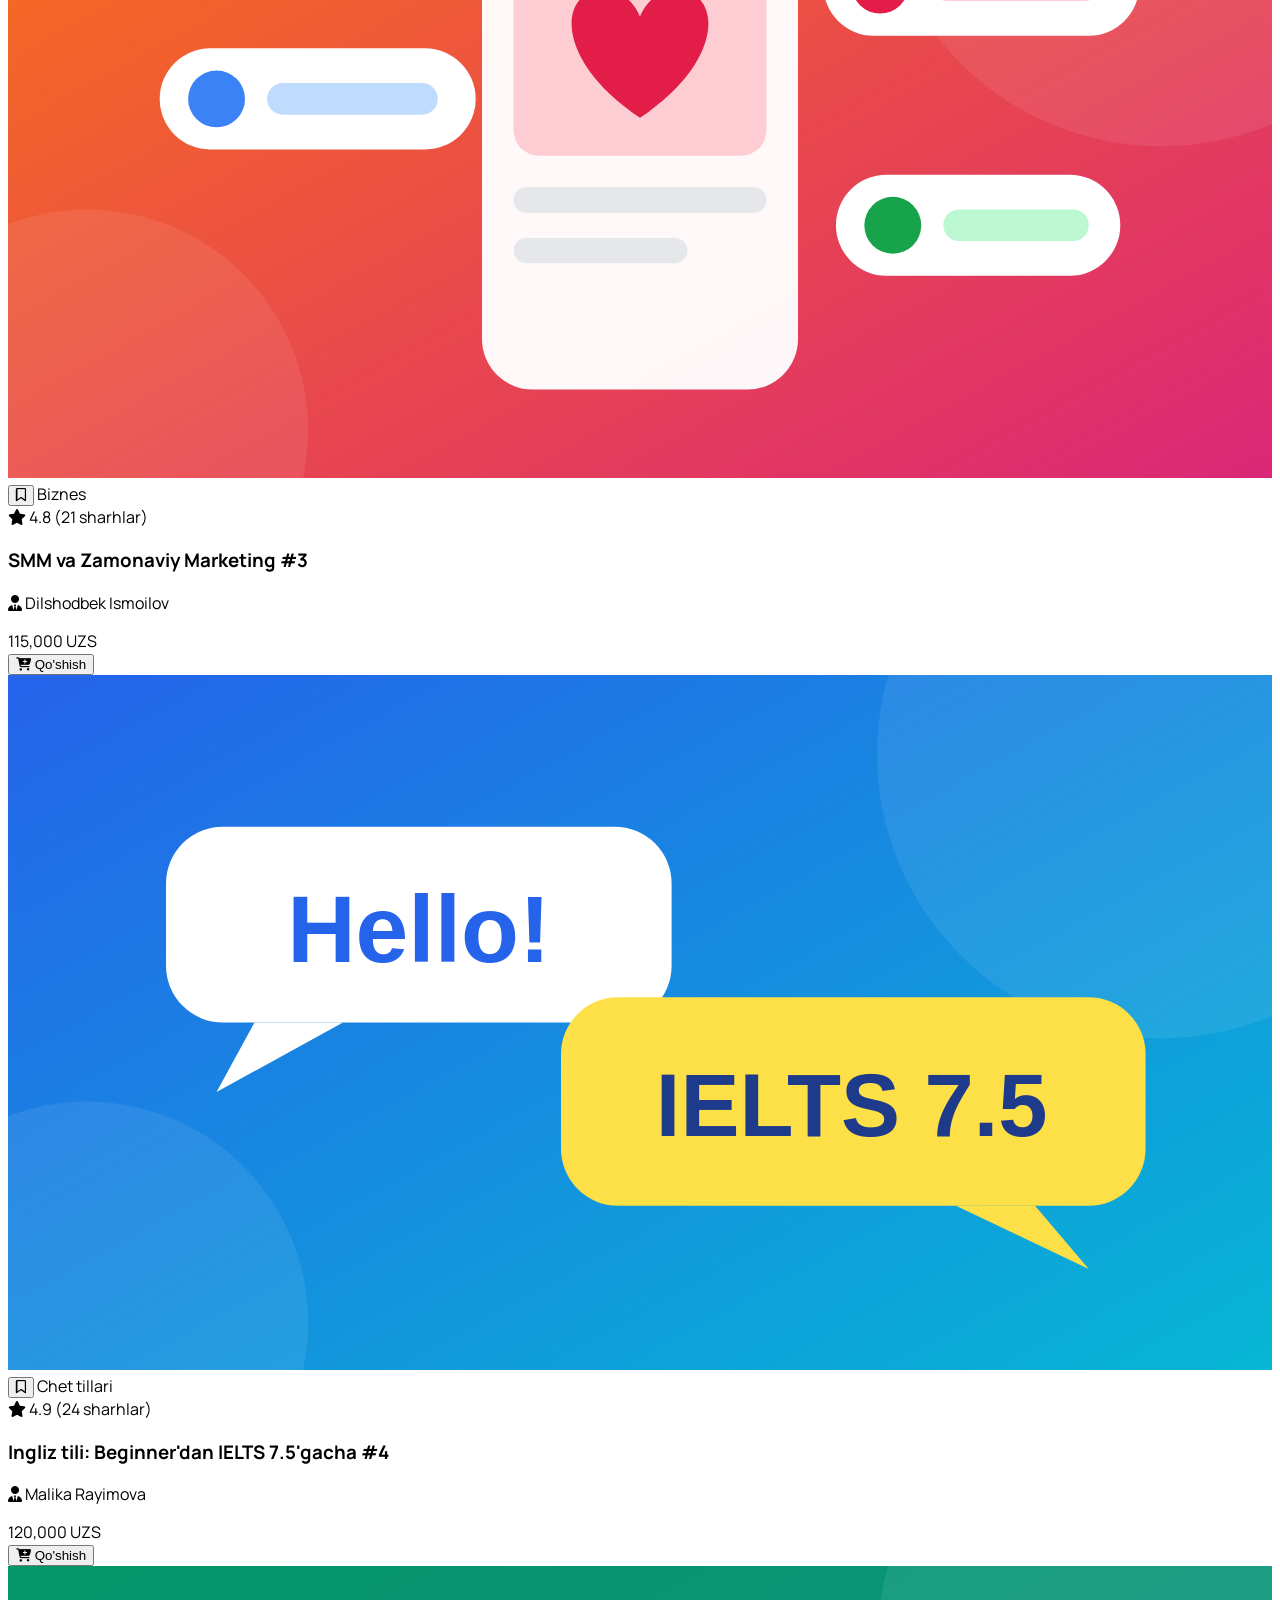
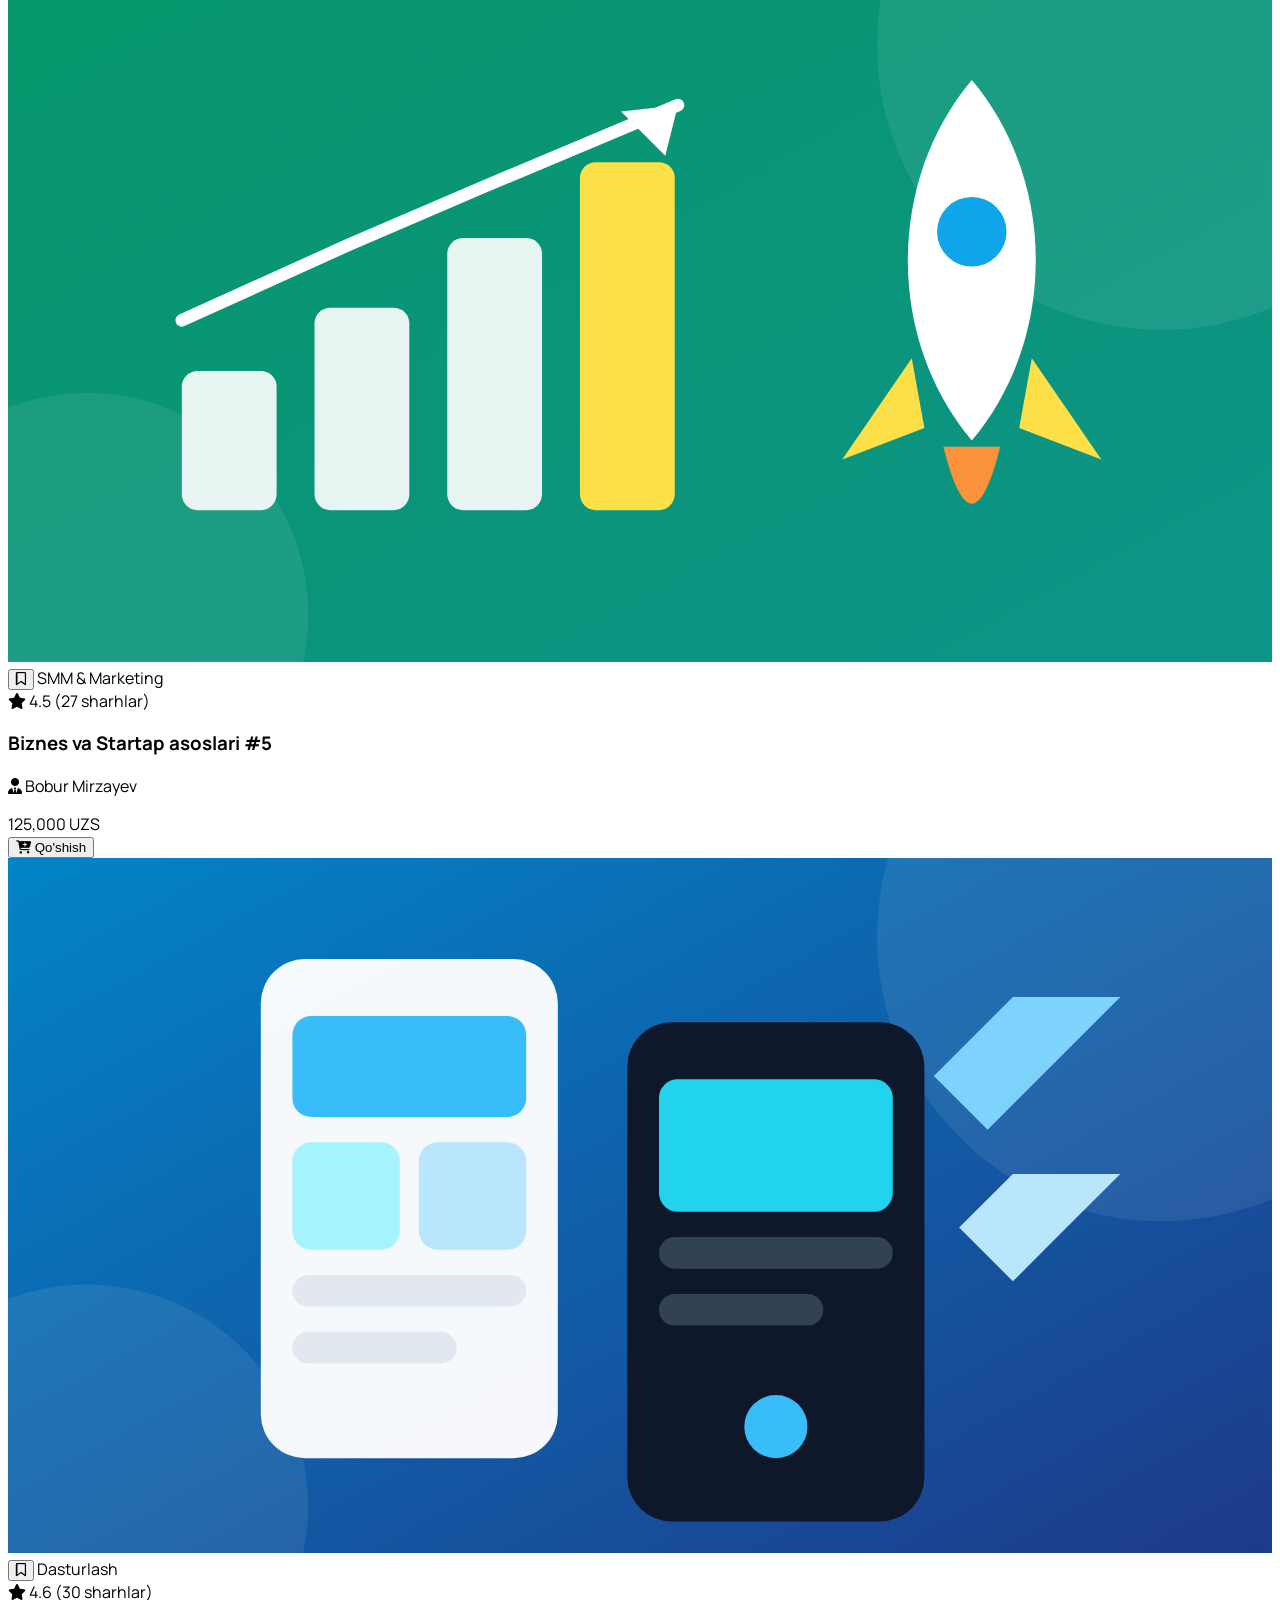
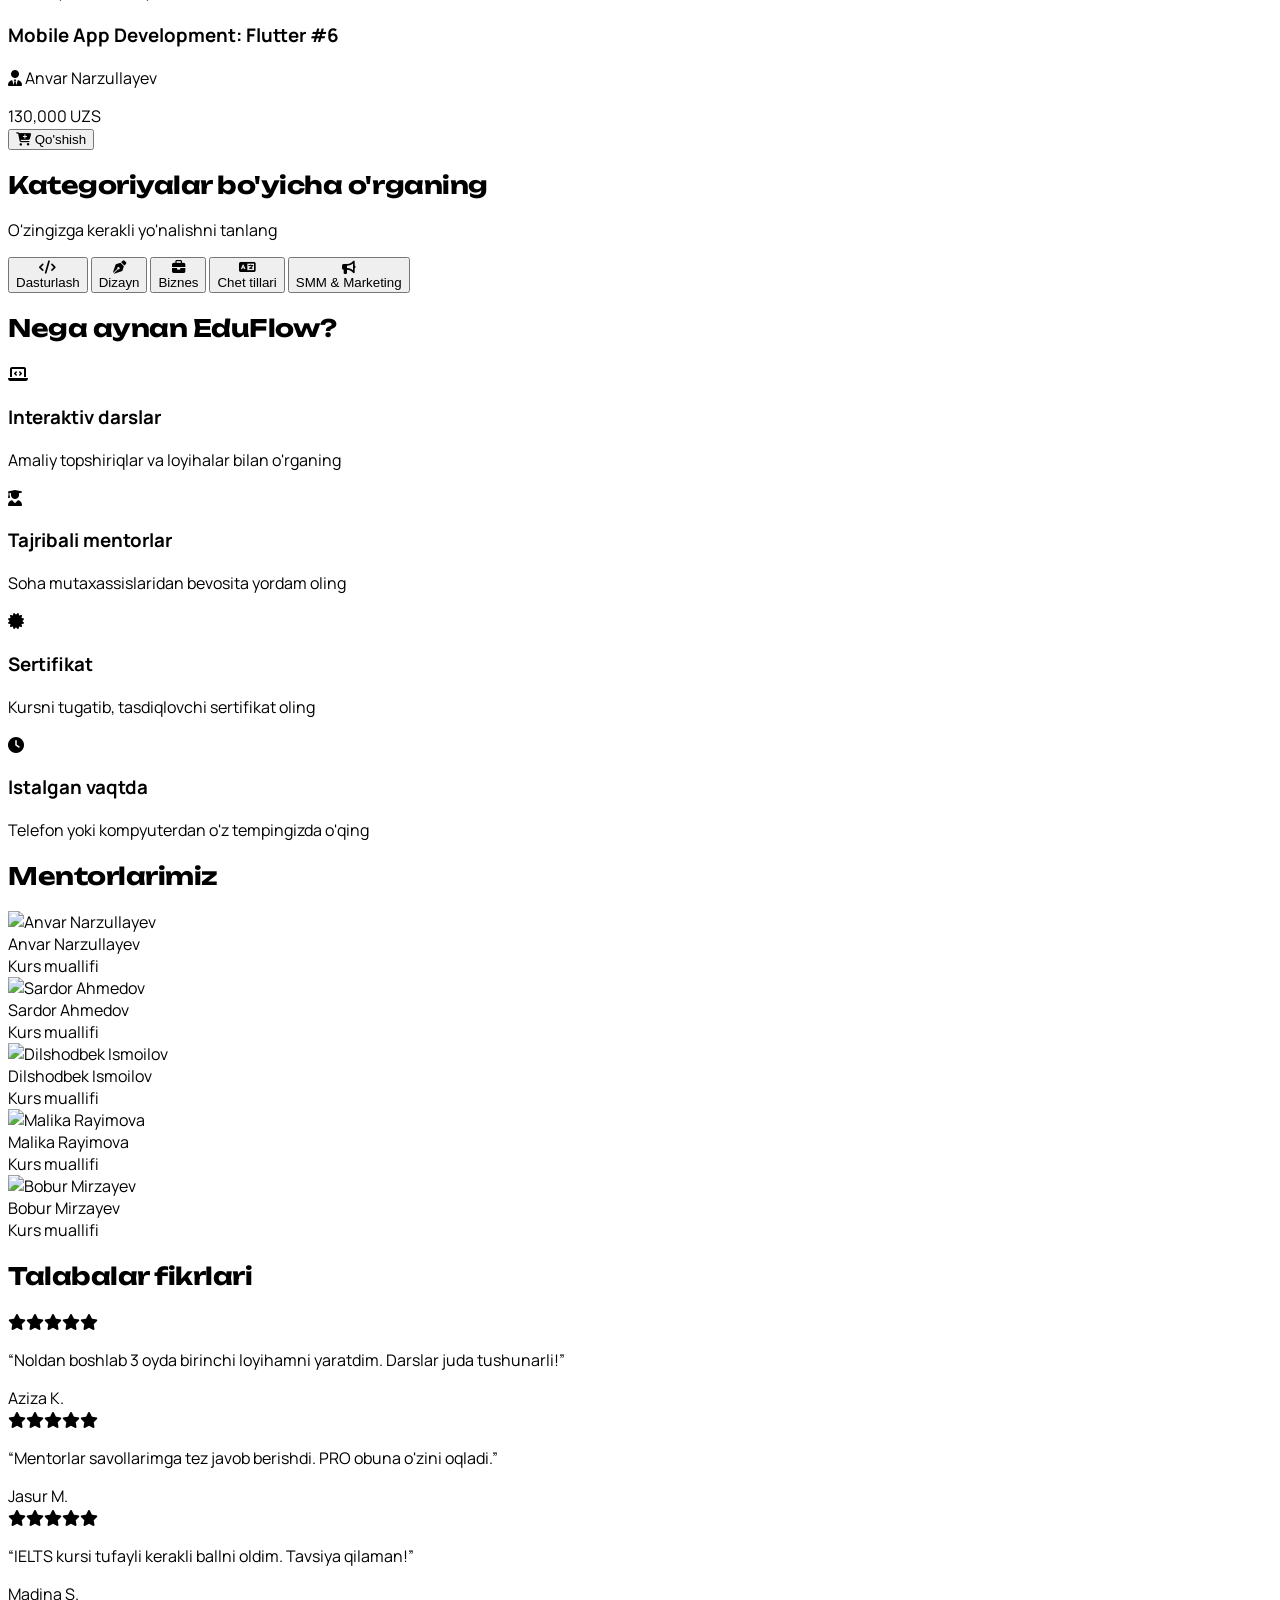
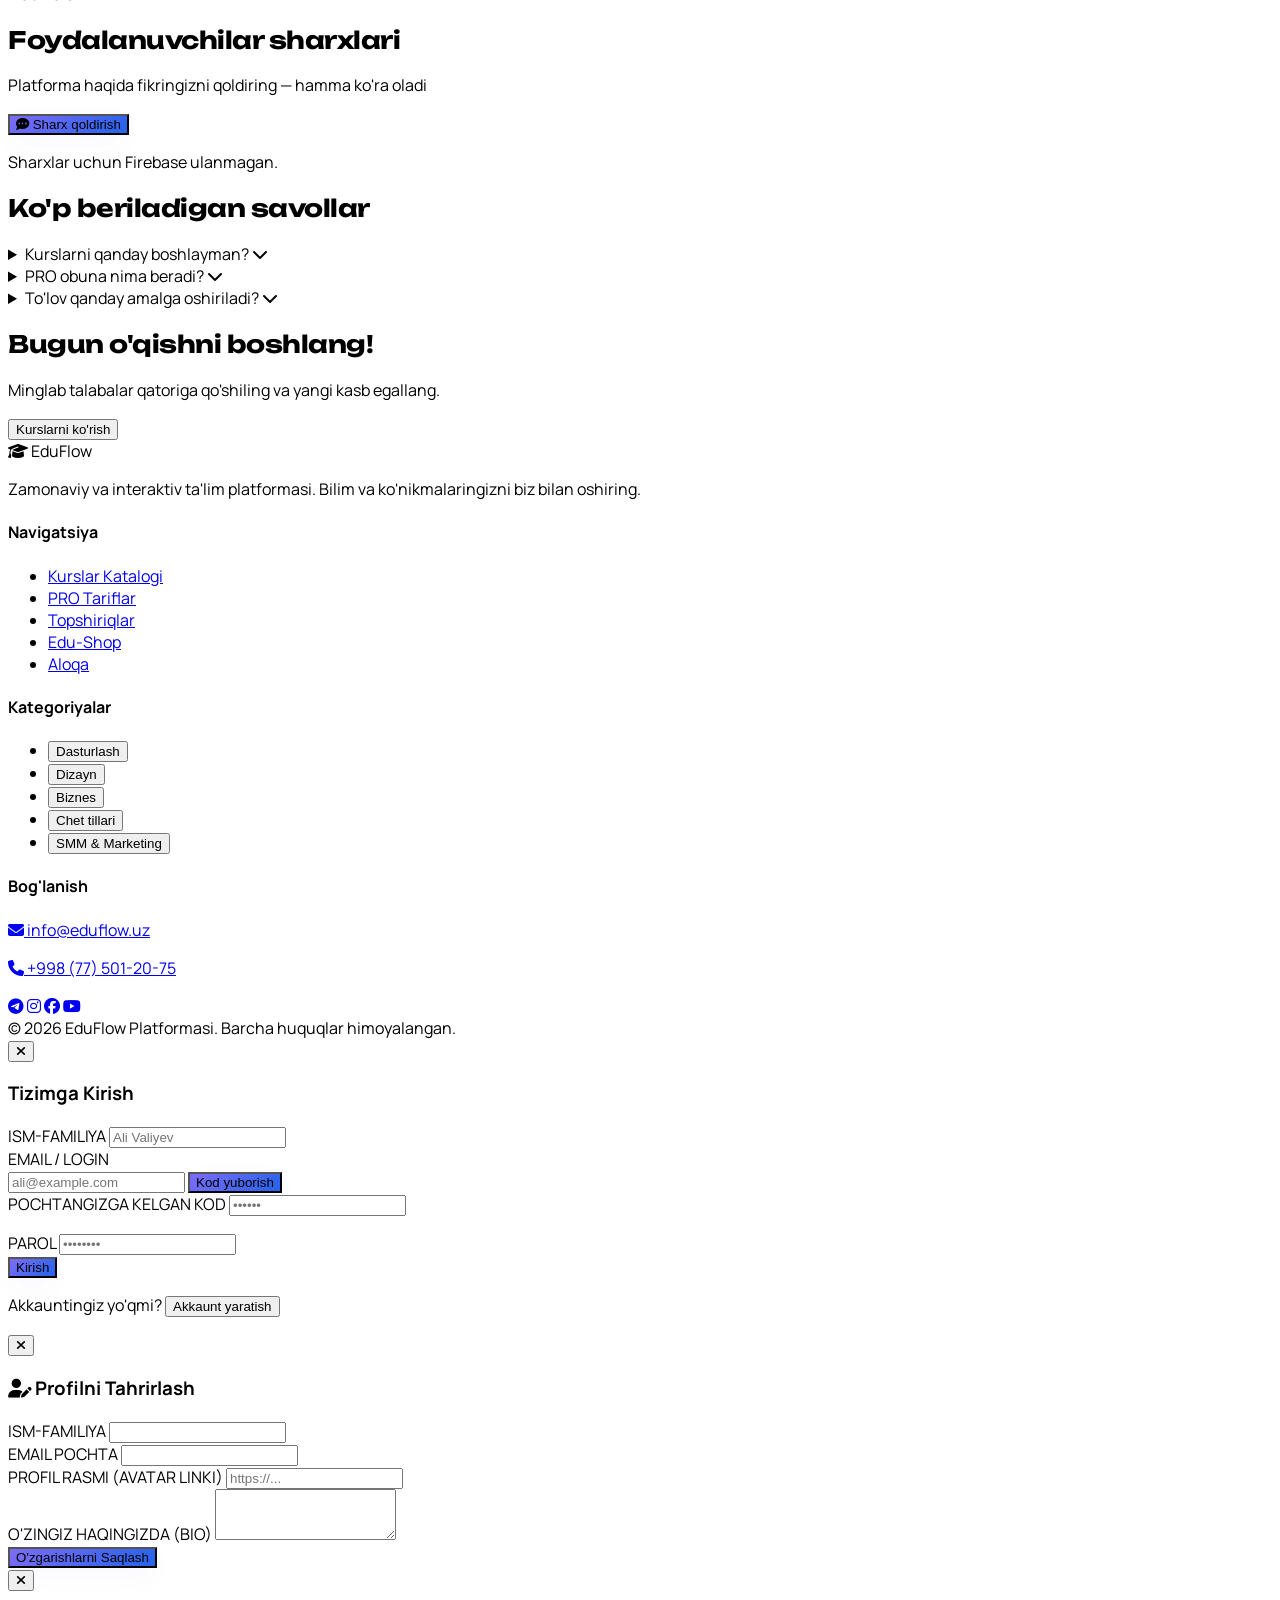
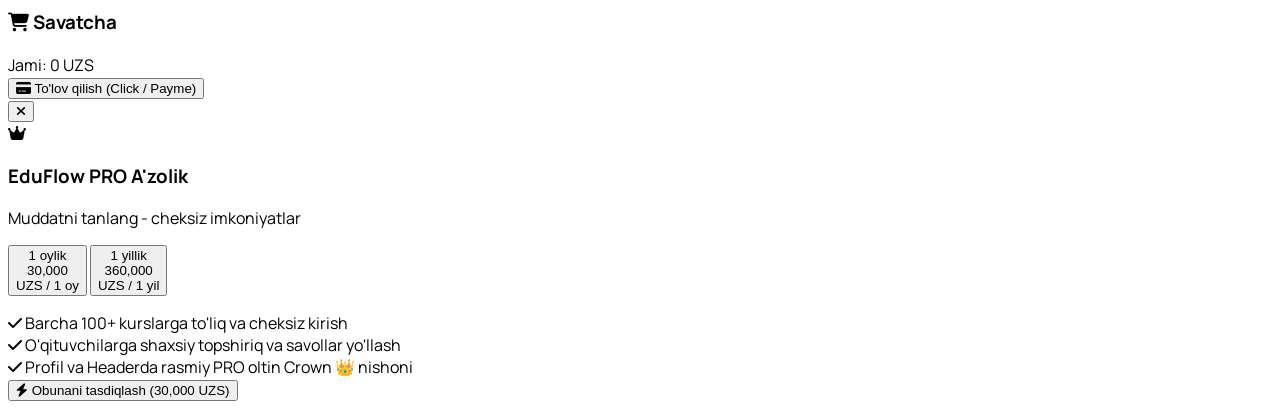
==== commit 3a44a072: "change text in index.html" ====
--- a/index.html
+++ b/index.html
@@ -289,11 +289,11 @@
 
     <!-- NAVIGATION BAR -->
     <header class="sticky top-0 z-40 glass border-b border-gray-200 dark:border-gray-800 transition-colors">
-        <div class="max-w-7xl mx-auto px-4 sm:px-6 lg:px-8 h-16 flex items-center justify-between">
+        <div class="max-w-7xl mx-auto px-4 sm:px-6 lg:px-8 h-16 flex items-center justify-between gap-3">
 
             <!-- Logo -->
             <a href="#/"
-                class="flex items-center gap-2 text-2xl font-bold text-blue-600 dark:text-blue-400 hover:opacity-80 transition shrink-0 mr-6 lg:mr-14">
+                class="flex items-center gap-2 text-2xl font-bold text-blue-600 dark:text-blue-400 hover:opacity-80 transition shrink-0">
                 <span
                     class="w-9 h-9 rounded-xl bg-gradient-to-br from-violet-500 to-cyan-400 flex items-center justify-center text-white text-base shadow-lg"><i
                         class="fa-solid fa-graduation-cap"></i></span>
@@ -301,7 +301,7 @@
             </a>
 
             <!-- Navigation Links -->
-            <nav class="hidden md:flex items-center gap-4 lg:gap-6 font-medium text-sm [&>a]:whitespace-nowrap">
+            <nav class="hidden xl:flex items-center gap-6 font-medium text-sm [&>a]:whitespace-nowrap mr-auto ml-8">
                 <a href="#/catalog" class="hover:text-blue-600 dark:hover:text-blue-400 transition"
                     id="nav-catalog">Kurslar Katalogi</a>
                 <a href="#/pricing"
@@ -318,38 +318,31 @@
             </nav>
 
             <!-- Actions Right -->
-            <div class="flex items-center gap-3">
-                <!-- Premium Upgrade Page Button -->
-                <a href="#/pricing" id="premium-header-btn"
-                    class="hidden sm:flex items-center gap-1.5 px-3 py-1.5 bg-gradient-to-r from-amber-500 to-yellow-400 text-gray-900 rounded-lg font-bold text-xs shadow-md hover:opacity-90 transition cursor-pointer">
-                    <i class="fa-solid fa-crown text-amber-950"></i>
-                    <span id="premium-btn-text">PRO Obuna (30k/oy)</span>
-                </a>
-
+            <div class="flex items-center gap-2 shrink-0">
                 <!-- Language Selector -->
-                <select id="lang-select" onchange="changeLanguage(this.value)"
-                    class="bg-gray-100 dark:bg-gray-800 border-none text-xs font-semibold rounded-lg px-2 py-1.5 focus:ring-2 focus:ring-blue-500 text-gray-800 dark:text-gray-200">
+                <select id="lang-select" onchange="changeLanguage(this.value)" aria-label="Til / Language"
+                    class="hidden sm:block bg-gray-100 dark:bg-gray-800 border-none text-xs font-semibold rounded-lg px-2 py-1.5 focus:ring-2 focus:ring-blue-500 text-gray-800 dark:text-gray-200">
                     <option value="uz">O'zbek</option>
                     <option value="en">English</option>
                     <option value="ru">Русский</option>
                 </select>
 
                 <!-- Dark Mode Toggle -->
-                <button onclick="toggleDarkMode()"
-                    class="p-2 rounded-lg bg-gray-100 dark:bg-gray-800 hover:bg-gray-200 dark:hover:bg-gray-700 transition">
+                <button onclick="toggleDarkMode()" aria-label="Qorong'i rejim"
+                    class="hidden sm:block p-2 rounded-lg bg-gray-100 dark:bg-gray-800 hover:bg-gray-200 dark:hover:bg-gray-700 transition">
                     <i id="theme-icon" class="fa-solid fa-moon text-gray-600 dark:text-yellow-400"></i>
                 </button>
 
                 <!-- Bookmarks -->
-                <a href="#/profile"
-                    class="relative p-2 rounded-lg bg-gray-100 dark:bg-gray-800 hover:bg-gray-200 dark:hover:bg-gray-700 transition">
+                <a href="#/profile" aria-label="Saqlangan kurslar"
+                    class="hidden sm:block relative p-2 rounded-lg bg-gray-100 dark:bg-gray-800 hover:bg-gray-200 dark:hover:bg-gray-700 transition">
                     <i class="fa-solid fa-bookmark text-gray-600 dark:text-gray-300"></i>
                     <span id="bookmark-count"
                         class="absolute -top-1 -right-1 bg-red-500 text-white text-[10px] w-4 h-4 rounded-full flex items-center justify-center font-bold">0</span>
                 </a>
 
                 <!-- Cart Button -->
-                <button onclick="openCartModal()"
+                <button onclick="openCartModal()" aria-label="Savatcha"
                     class="relative p-2 rounded-lg bg-gray-100 dark:bg-gray-800 hover:bg-gray-200 dark:hover:bg-gray-700 transition">
                     <i class="fa-solid fa-cart-shopping text-gray-600 dark:text-gray-300"></i>
                     <span id="cart-count"
@@ -358,8 +351,30 @@
 
                 <!-- Auth Buttons / User Profile Badge -->
                 <div id="auth-buttons-container"></div>
+
+                <!-- Mobil menyu tugmasi -->
+                <button id="mnav-btn" onclick="toggleMobileNav()" aria-label="Menyu" aria-expanded="false" aria-controls="mobile-nav"
+                    class="xl:hidden p-2 rounded-lg bg-gray-100 dark:bg-gray-800 hover:bg-gray-200 dark:hover:bg-gray-700 transition">
+                    <i class="fa-solid fa-bars text-gray-700 dark:text-gray-200"></i>
+                </button>
             </div>
         </div>
+
+        <!-- Mobil menyu -->
+        <nav id="mobile-nav" class="hidden xl:hidden border-t border-gray-200 dark:border-gray-800">
+            <div class="max-w-7xl mx-auto px-4 sm:px-6 py-3 grid gap-1 text-sm font-medium [&>a]:px-3 [&>a]:py-2.5 [&>a]:rounded-lg">
+                <a href="#/catalog" onclick="closeMobileNav()" class="hover:bg-gray-100 dark:hover:bg-gray-800" id="m-nav-catalog">Kurslar Katalogi</a>
+                <a href="#/pricing" onclick="closeMobileNav()" class="hover:bg-gray-100 dark:hover:bg-gray-800 font-bold flex items-center gap-2"><i class="fa-solid fa-crown text-amber-500"></i> <span id="m-nav-pricing">PRO Tariflar</span></a>
+                <a href="#/tasks" onclick="closeMobileNav()" class="hover:bg-gray-100 dark:hover:bg-gray-800" id="m-nav-tasks">Topshiriqlar</a>
+                <a href="#/shop" onclick="closeMobileNav()" class="hover:bg-gray-100 dark:hover:bg-gray-800 flex items-center gap-2"><i class="fa-solid fa-gift text-pink-500"></i> Edu-Shop</a>
+                <a href="#/contact" onclick="closeMobileNav()" class="hover:bg-gray-100 dark:hover:bg-gray-800" id="m-nav-contact">Aloqa</a>
+                <a href="#/profile" onclick="closeMobileNav()" class="sm:hidden hover:bg-gray-100 dark:hover:bg-gray-800 flex items-center gap-2"><i class="fa-solid fa-bookmark text-gray-500"></i> <span>Saqlangan kurslar</span></a>
+                <button type="button" onclick="toggleDarkMode()" class="sm:hidden text-left px-3 py-2.5 rounded-lg hover:bg-gray-100 dark:hover:bg-gray-800 flex items-center gap-2"><i class="fa-solid fa-circle-half-stroke text-gray-500"></i> <span>Qorong'i / yorug' rejim</span></button>
+                <div class="sm:hidden px-3 pt-2"><select id="m-lang-select" onchange="changeLanguage(this.value)" aria-label="Til / Language"
+                    class="w-full bg-gray-100 dark:bg-gray-800 border-none text-sm font-semibold rounded-lg px-3 py-2 text-gray-800 dark:text-gray-200">
+                    <option value="uz">O'zbek</option><option value="en">English</option><option value="ru">Русский</option></select></div>
+            </div>
+        </nav>
     </header>`;
     const BOTTOM = `    <footer class="bg-gray-900 text-gray-400 border-t border-gray-800 mt-auto">
         <div class="max-w-7xl mx-auto px-4 sm:px-6 lg:px-8 py-12">
@@ -1859,12 +1874,24 @@
     navigateTo(currentView, selectedCourseId);
 }
 
+function toggleMobileNav(force) {
+    const n = document.getElementById('mobile-nav'), b = document.getElementById('mnav-btn');
+    if (!n) return;
+    const open = typeof force === 'boolean' ? force : n.classList.contains('hidden');
+    n.classList.toggle('hidden', !open);
+    if (b) { b.setAttribute('aria-expanded', open); b.querySelector('i').className = 'fa-solid ' + (open ? 'fa-xmark' : 'fa-bars') + ' text-gray-700 dark:text-gray-200'; }
+}
+function closeMobileNav() { toggleMobileNav(false); }
+window.addEventListener('hashchange', closeMobileNav);
+
 function updateStaticText() {
     const t = i18n[currentLang];
     document.getElementById('nav-catalog').innerText = t.navCatalog;
     document.getElementById('nav-pricing-text').innerText = t.navPricing;
     document.getElementById('nav-tasks').innerText = t.navTasks;
     document.getElementById('nav-contact').innerText = t.navContact;
+    [['m-nav-catalog', t.navCatalog], ['m-nav-pricing', t.navPricing], ['m-nav-tasks', t.navTasks], ['m-nav-contact', t.navContact]].forEach(([id, v]) => { const e = document.getElementById(id); if (e) e.innerText = v; });
+    const ml = document.getElementById('m-lang-select'); if (ml) ml.value = currentLang;
 
     document.getElementById('footer-desc').innerText = t.footerDesc;
     document.getElementById('footer-nav-title').innerText = t.footerNav;
@@ -1885,12 +1912,12 @@
     const t = i18n[currentLang];
 
     if (currentUser) {
-        const isPro = currentUser.isPro ? `<span class="bg-gradient-to-r from-amber-500 to-yellow-400 text-gray-950 font-black text-[10px] px-1.5 py-0.5 rounded flex items-center gap-0.5"><i class="fa-solid fa-crown"></i> PRO</span>` : '';
+        const isPro = currentUser.isPro ? `<span class="bg-gradient-to-r from-amber-500 to-yellow-400 text-gray-950 font-black text-[10px] px-1.5 py-0.5 rounded hidden sm:flex items-center gap-0.5"><i class="fa-solid fa-crown"></i> PRO</span>` : '';
 
         container.innerHTML = `
-                    <button onclick="navigateTo('profile')" class="flex items-center gap-2 bg-gray-100 dark:bg-gray-800 px-3 py-1.5 rounded-lg hover:bg-gray-200 dark:hover:bg-gray-700 transition">
-                        <img src="${currentUser.avatar || 'https://picsum.photos/seed/user/100/100'}" class="w-6 h-6 rounded-full border border-blue-500">
-                        <span class="text-sm font-semibold text-gray-800 dark:text-gray-200">${currentUser.name}</span>
+                    <button onclick="navigateTo('profile')" title="${escapeHtml(currentUser.name || '')}" class="flex items-center gap-2 whitespace-nowrap bg-gray-100 dark:bg-gray-800 px-2.5 py-1.5 rounded-lg hover:bg-gray-200 dark:hover:bg-gray-700 transition">
+                        <img src="${currentUser.avatar || 'https://picsum.photos/seed/user/100/100'}" alt="" class="w-6 h-6 rounded-full border border-blue-500 object-cover shrink-0">
+                        <span translate="no" class="hidden md:block max-w-[8rem] truncate text-sm font-semibold text-gray-800 dark:text-gray-200">${escapeHtml(currentUser.name || '')}</span>
                                                 ${isPro}
                         <span id="header-points" class="${myPoints.state === 'ok' ? '' : 'hidden '}flex items-center gap-1 text-xs font-bold text-amber-600 dark:text-amber-400" title="Ballar"><i class="fa-solid fa-coins"></i><span class="n">${myPoints.balance}</span></span>
                     </button>
@@ -1900,11 +1927,11 @@
         }
     } else {
         container.innerHTML = `
-                    <div class="flex items-center gap-2">
+                    <div class="flex items-center gap-2 whitespace-nowrap">
                         <button id="main-login-btn" onclick="openAuthModal()" class="bg-blue-600 text-white px-4 py-1.5 rounded-lg text-sm font-medium hover:bg-blue-700 transition shadow-sm whitespace-nowrap">
                             ${t.loginBtn}
                         </button>
-                        <button id="main-register-btn" onclick="openAuthModal('register')" class="px-4 py-1.5 rounded-lg text-sm font-medium border border-blue-600 text-blue-600 dark:text-blue-400 dark:border-blue-400 hover:bg-blue-50 dark:hover:bg-blue-900/30 transition whitespace-nowrap">
+                        <button id="main-register-btn" onclick="openAuthModal('register')" class="hidden sm:inline-block px-4 py-1.5 rounded-lg text-sm font-medium border border-blue-600 text-blue-600 dark:text-blue-400 dark:border-blue-400 hover:bg-blue-50 dark:hover:bg-blue-900/30 transition whitespace-nowrap">
                             ${t.registerBtn}
                         </button>
                     </div>
@@ -3786,6 +3813,9 @@
            kurs nomlari, alert/confirm, placeholder) avtomatik tarjima qiladi. */
 (function () {
     const D = [
+        ["Qorong'i / yorug' rejim", "Dark / light mode", "Тёмная / светлая тема"],
+        ["Saqlangan kurslar", "Saved courses", "Сохранённые курсы"],
+        ["Menyu", "Menu", "Меню"],
         ["Ballarni ko'rish uchun kiring", "Log in to see your points", "Войдите, чтобы увидеть баллы"],
         ["ishlatish mumkin", "available", "доступно"],
         ["band qilingan", "reserved", "зарезервировано"],
